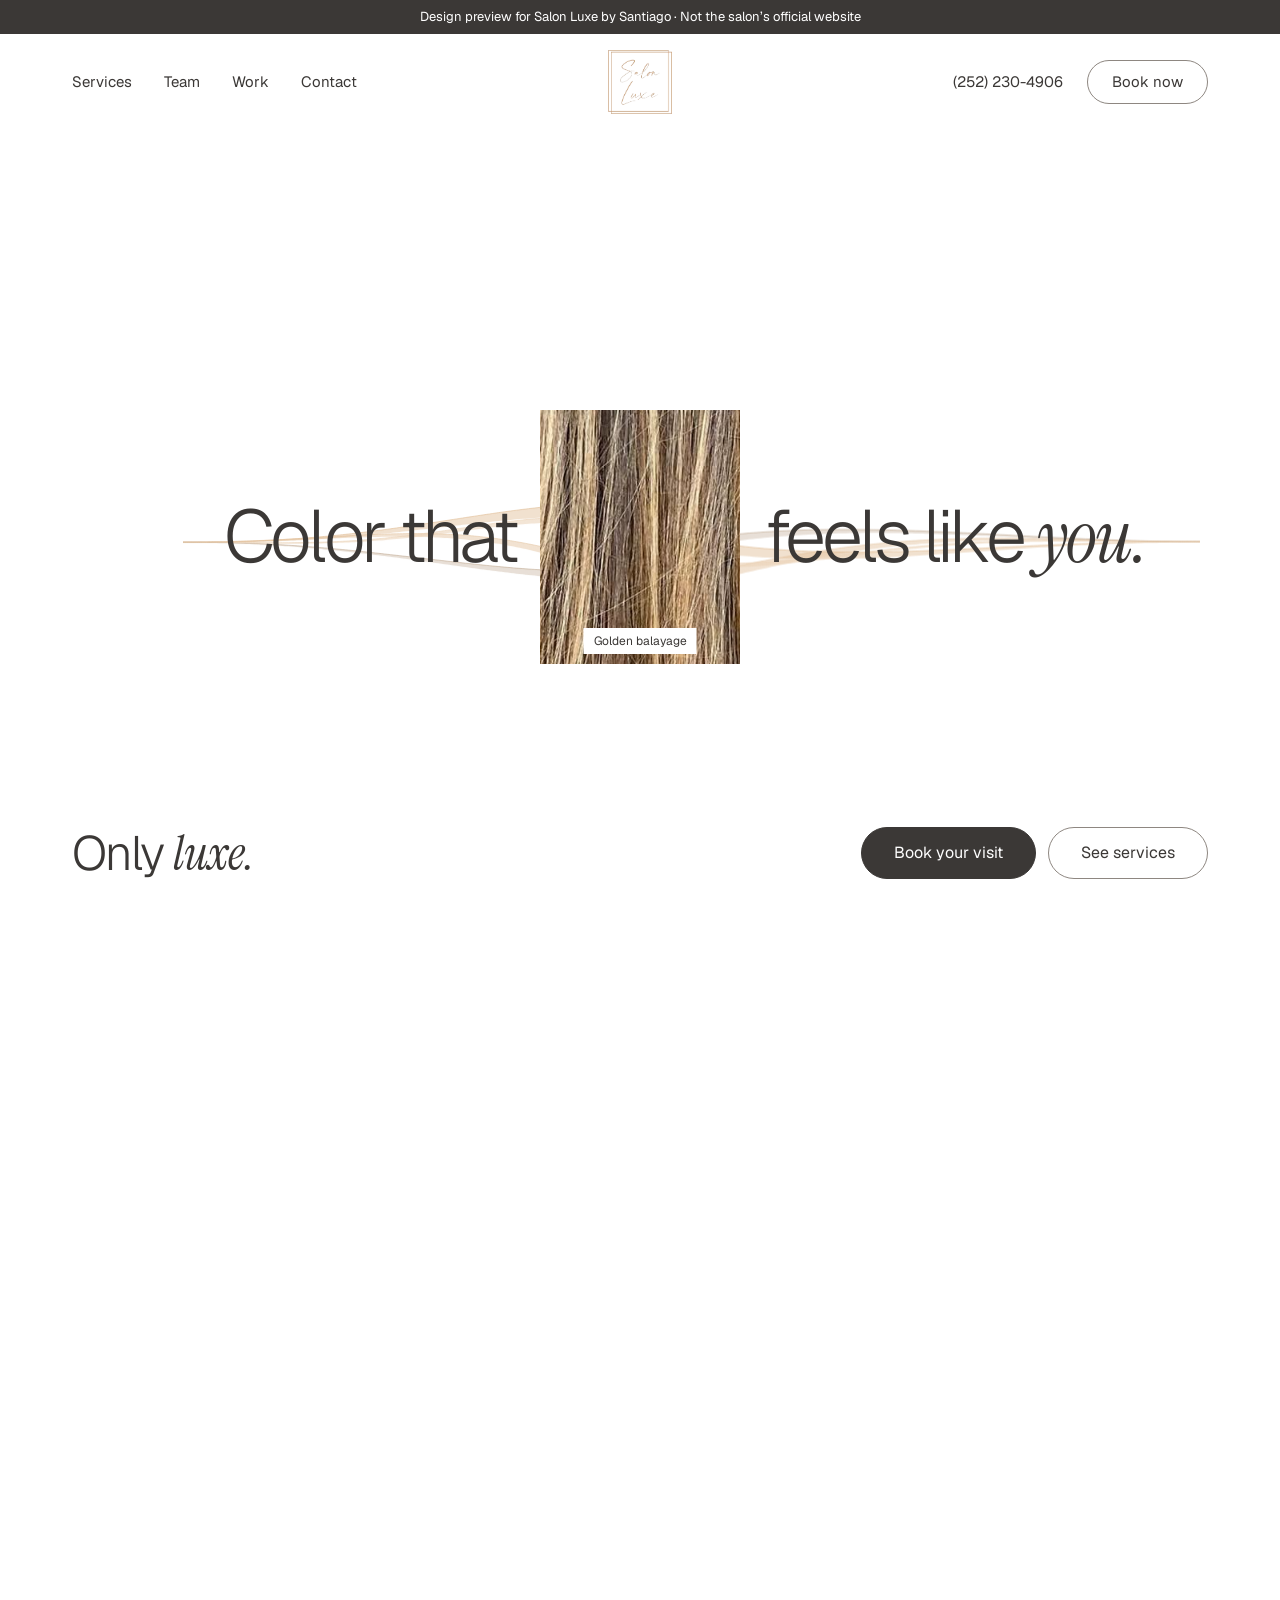
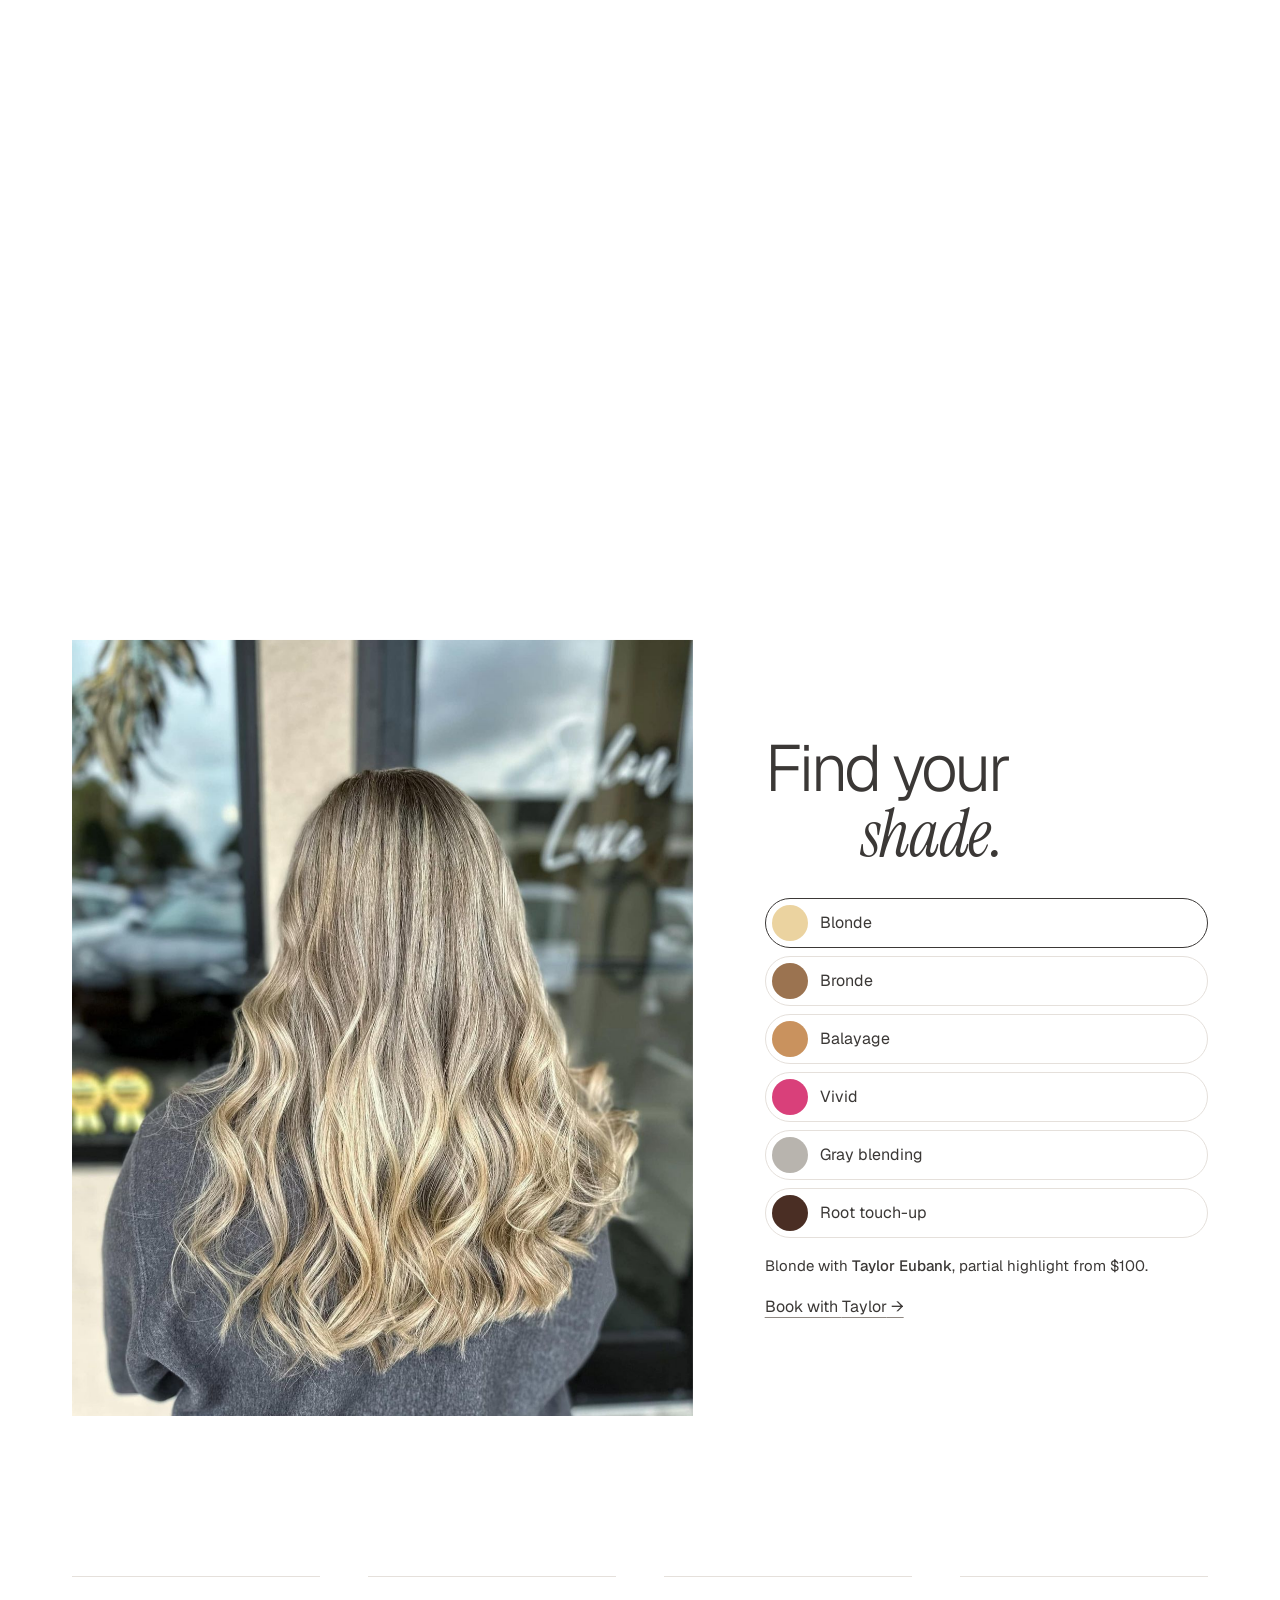
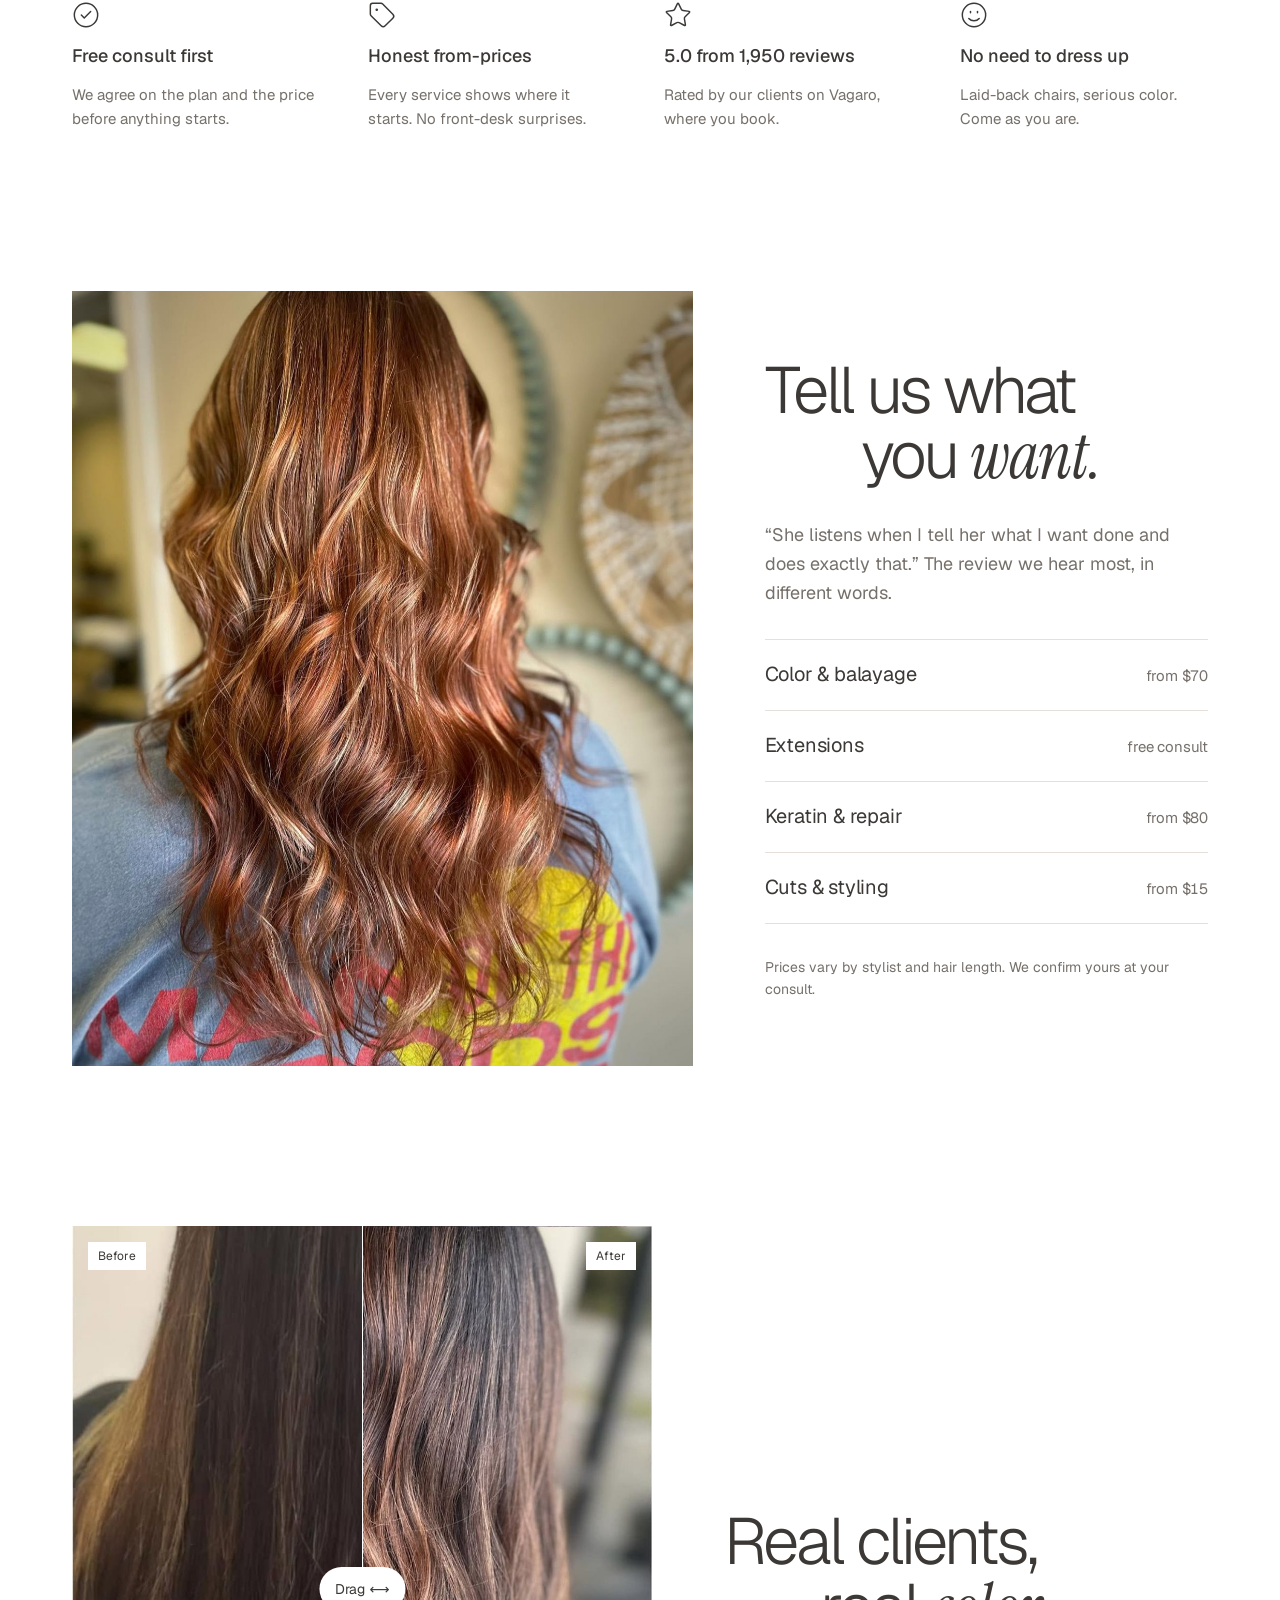
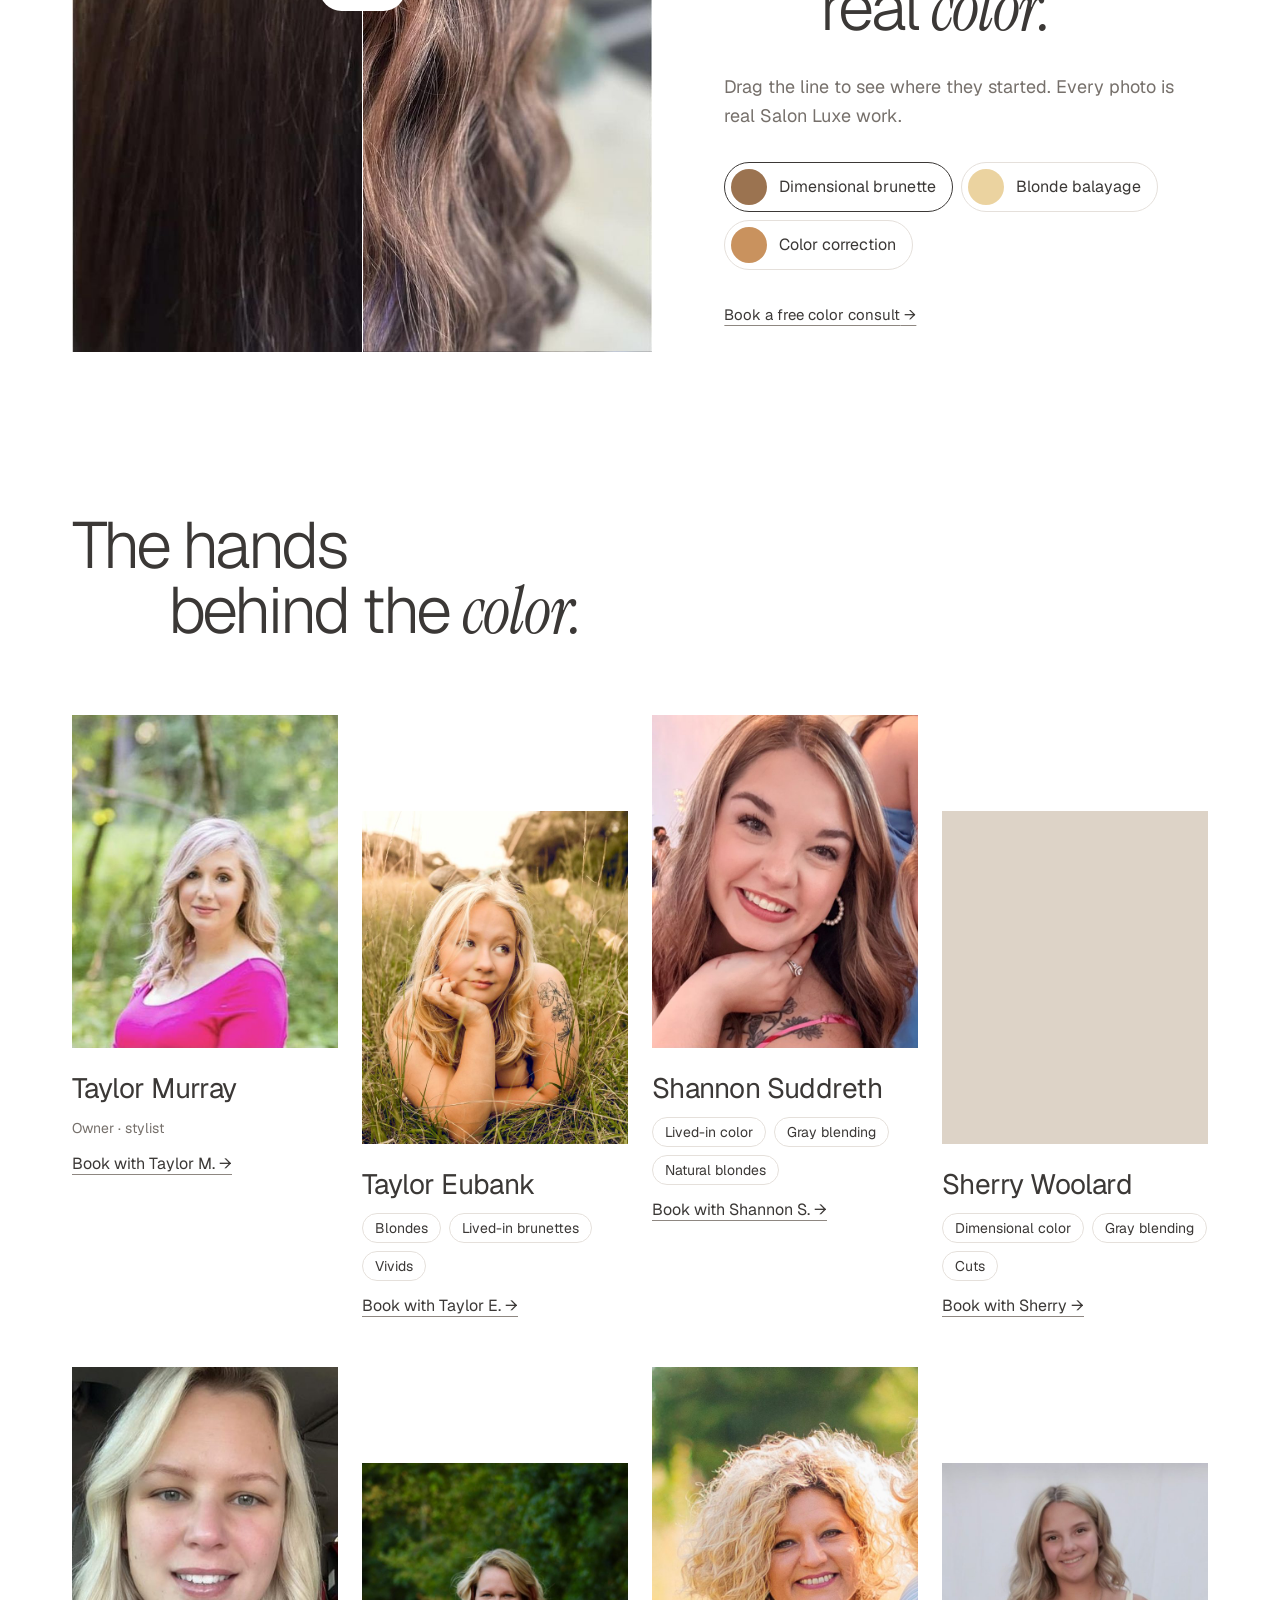
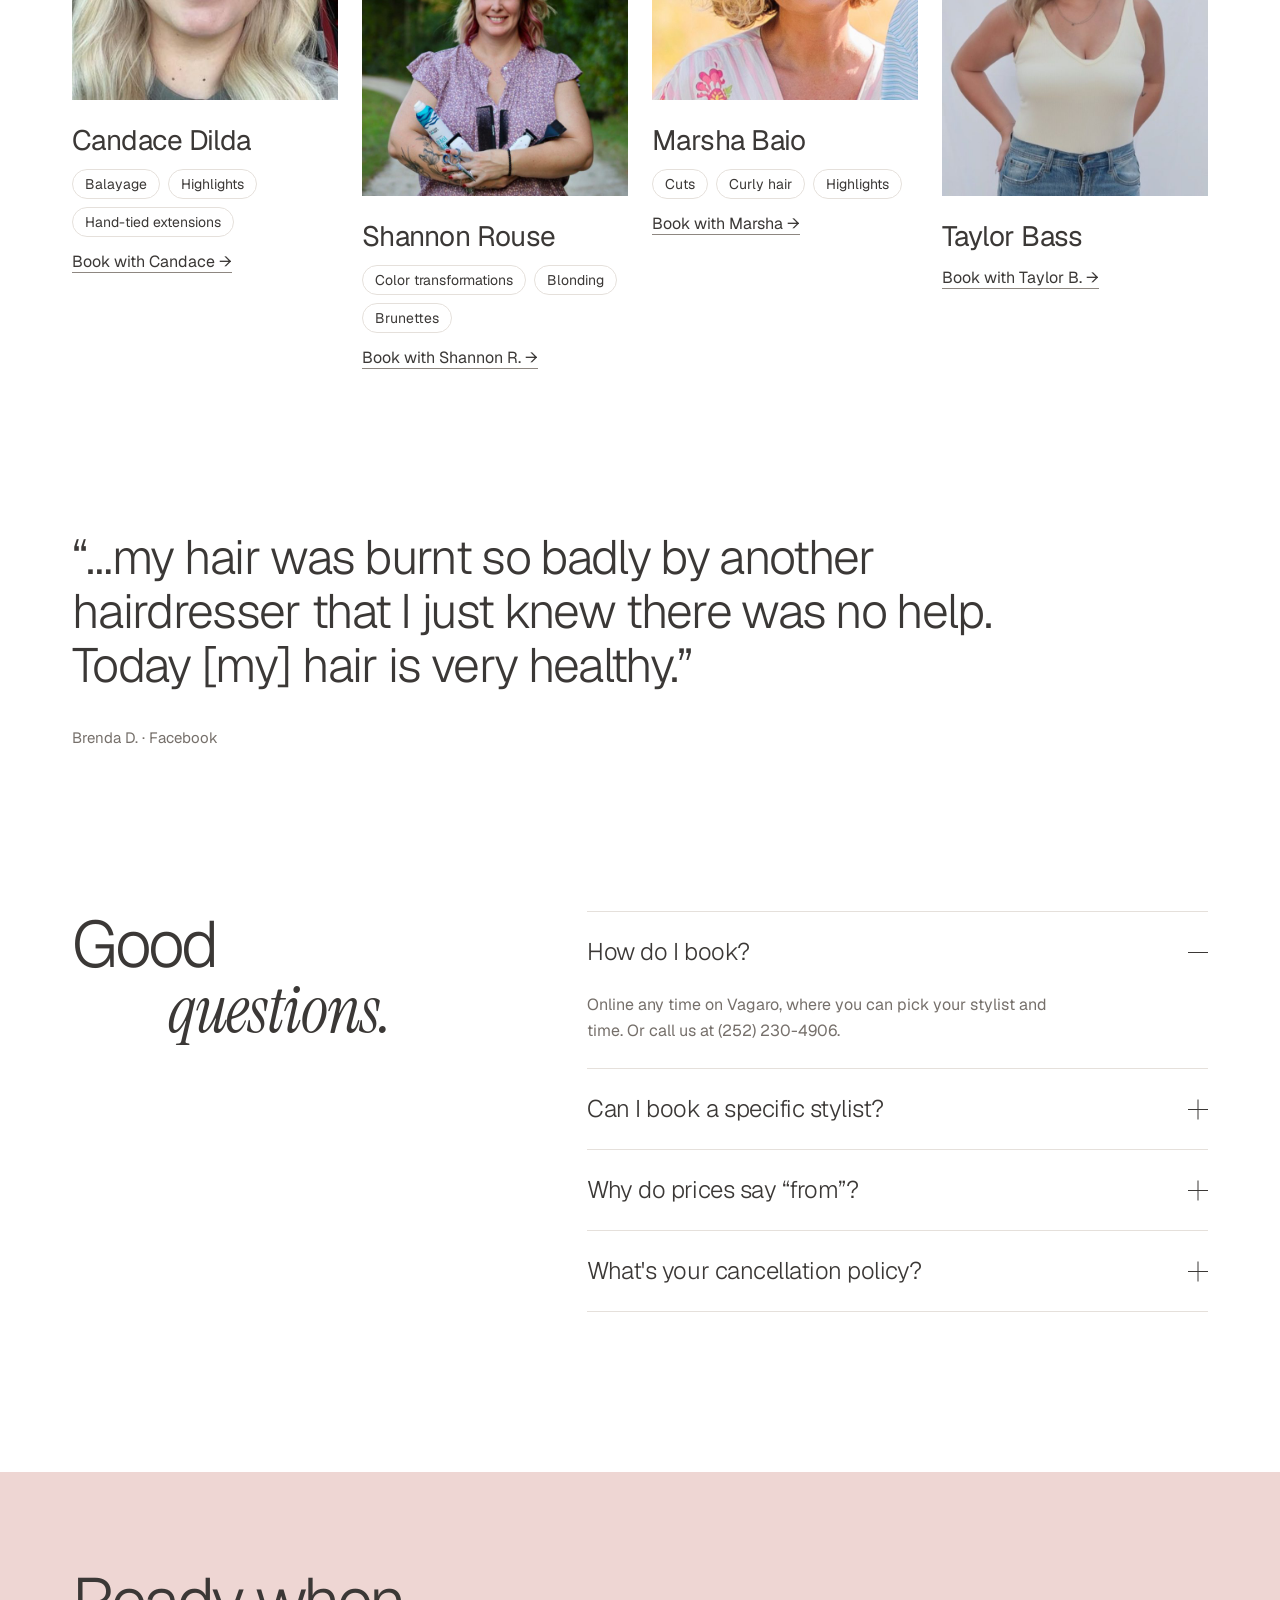
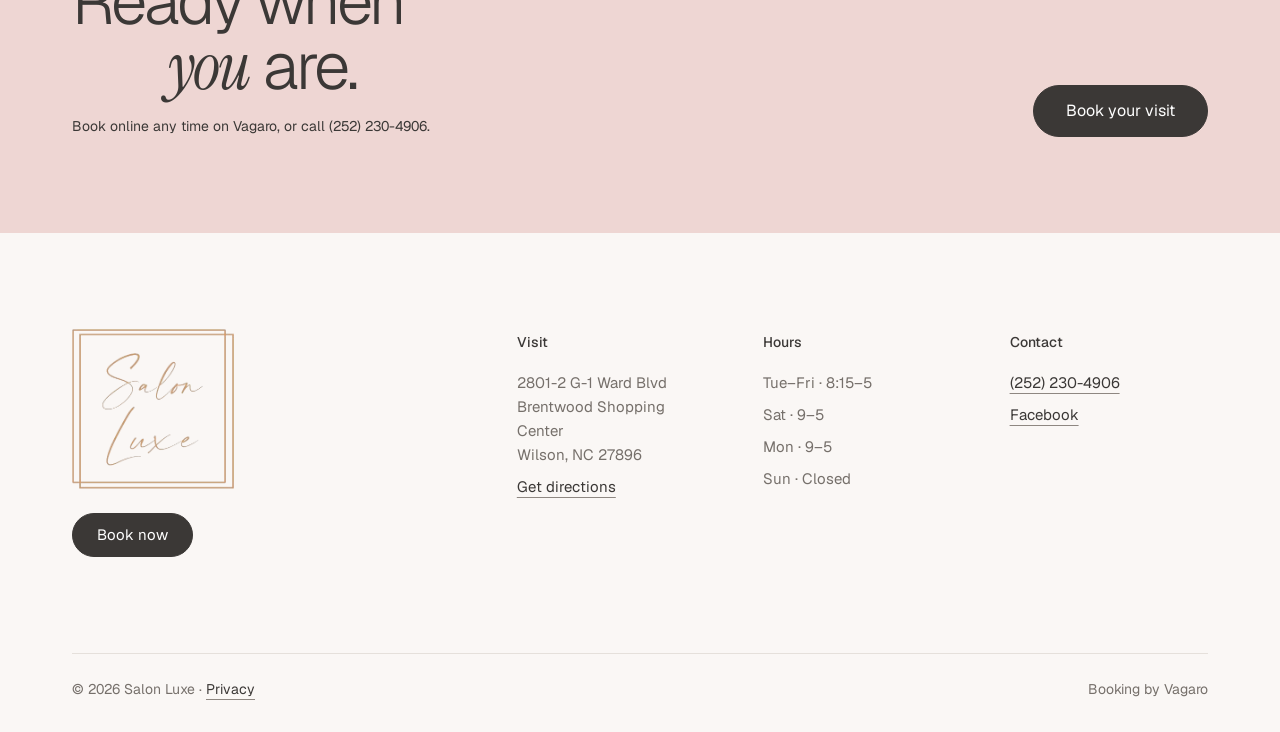
==== index.html @ 4bc04a5e "Salon Luxe design preview (client demo, noindex) Static preview of the proposed Salon Luxe website f" ====
<!DOCTYPE html><html lang="en" class="Ur3q_a_variable"><head><meta charSet="utf-8"/><meta name="viewport" content="width=device-width, initial-scale=1"/><link rel="preload" href="nx/static/media/Geist_Variable-s.p.43azbxi7zpibd.woff2" as="font" crossorigin="" type="font/woff2"/><link rel="preload" href="media/logo.png" as="image"/><link rel="preload" as="image" href="media/work/hero-balayage.jpg" fetchPriority="high"/><link rel="stylesheet" href="nx/static/chunks/2191w9y8kevlb.css" data-precedence="next"/><link rel="preload" as="script" fetchPriority="low" href="nx/static/chunks/1r8o32q13stub.js"/><script src="nx/static/chunks/0dia8bfp_fmb0.js" async=""></script><script src="nx/static/chunks/3lbm-r_1xmrrq.js" async=""></script><script src="nx/static/chunks/turbopack-2u1d16houkiyo.js" async=""></script><script src="nx/static/chunks/1n8002xsathlf.js" async=""></script><script src="nx/static/chunks/2l8yhr-rm3rge.js" async=""></script><script src="nx/static/chunks/3_-2nimsdrwke.js" async=""></script><meta name="theme-color" content="#ffffff"/><title>Salon Luxe · Hair color &amp; balayage in Wilson, NC</title><meta name="description" content="Wilson&#x27;s color salon. Balayage, blondes, gray blending, extensions and cuts with honest consultations and from-prices. Book online with Vagaro."/><meta name="robots" content="noindex, nofollow, nocache"/><meta name="googlebot" content="noindex, nofollow"/><link rel="canonical" href="https://www.salonluxewilson.com"/><meta property="og:title" content="Salon Luxe · Color that feels like you, only luxe."/><meta property="og:description" content="Wilson&#x27;s color salon in Brentwood Shopping Center. Book online any time."/><meta property="og:url" content="https://www.salonluxewilson.com"/><meta property="og:site_name" content="Salon Luxe"/><meta property="og:locale" content="en_US"/><meta property="og:type" content="website"/><meta name="twitter:card" content="summary"/><meta name="twitter:title" content="Salon Luxe · Color that feels like you, only luxe."/><meta name="twitter:description" content="Wilson&#x27;s color salon in Brentwood Shopping Center. Book online any time."/><link rel="icon" href="favicon.ico?favicon.117ezoe8m31dk.ico" sizes="48x48" type="image/x-icon"/><meta name="next-size-adjust" content=""/><script src="nx/static/chunks/0cz1d0mv5g_q7.js" noModule=""></script></head><body><div hidden=""><!--$--><!--/$--></div><a class="sl-skip" href="#main">Skip to content</a><div class="sl-demo-banner" role="note">Design preview for Salon Luxe by Santiago · Not the salon’s official website</div><div class="sl"><header class="sl-header sl-header--sticky"><div class="sl-container sl-header__inner"><nav class="sl-nav" aria-label="Main"><a href="services.html">Services</a><a href="team.html">Team</a><a href="gallery.html">Work</a><a href="contact.html">Contact</a></nav><a class="sl-wordmark" href="index.html" aria-label="Salon Luxe, home"><img src="media/logo.png" alt="" width="64" height="63" class="sl-logo"/></a><div class="sl-header__end"><a href="tel:+12522304906">(252) 230-4906</a><a class="sl-btn sl-btn--sm" href="https://www.vagaro.com/sl6r9c" target="_blank" rel="noopener">Book now</a><button type="button" aria-haspopup="dialog" aria-expanded="false" data-state="closed" class="sl-menu-btn" aria-label="Open menu"><svg xmlns="http://www.w3.org/2000/svg" width="24" height="24" viewBox="0 0 24 24" fill="none" stroke="currentColor" stroke-width="1.25" stroke-linecap="round" stroke-linejoin="round" class="lucide lucide-menu sl-icon" aria-hidden="true"><path d="M4 5h16"></path><path d="M4 12h16"></path><path d="M4 19h16"></path></svg></button></div></div></header><main id="main"><section class="sl-xhero" aria-labelledby="hero-title"><div class="sl-xhero__stage"><h1 class="sl-xhero__title" id="hero-title"><span class="sl-xhero__half sl-xhero__half--l"><span class="sl-xhero__ink"><canvas class="sl-ribbons sl-ribbons--l" aria-hidden="true"></canvas>Color that</span></span> <span class="sl-xhero__half sl-xhero__half--r"><span class="sl-xhero__ink"><canvas class="sl-ribbons sl-ribbons--r" aria-hidden="true"></canvas>feels like <em class="sl-accent">you.</em></span></span></h1><div class="sl-xhero__media"><div class="sl-rotator"><img src="media/work/hero-balayage.jpg" alt="Golden balayage, finished at Salon Luxe" aria-hidden="false" width="1600" height="2008" decoding="async" fetchPriority="high" class="sl-rotator__img is-active" style="object-position:50% 40%"/><span class="sl-rotator__label" aria-live="off">Golden balayage</span></div></div><div class="sl-xhero__panel"><p class="sl-xhero__panel-title">Only <em class="sl-accent">luxe.</em></p><div class="sl-actions"><a class="sl-btn sl-btn--solid" href="https://www.vagaro.com/sl6r9c" target="_blank" rel="noopener">Book your visit</a><a class="sl-btn" href="#services">See services</a></div></div><span class="sl-xhero__hint" aria-hidden="true">Scroll ↓</span></div></section><section class="sl-section" id="shades" aria-labelledby="shades-title"><div class="sl-container sl-shadesec"><div class="sl-swap" style="position:relative"><div role="img" aria-label="Blonde hair color by Salon Luxe" style="position:absolute;inset:0;background:center / cover no-repeat url(media/work/shade-blonde.jpg);opacity:1"></div></div><div><h2 id="shades-title" class="sl-display-lg"><span class="sl-line" style="opacity:0;transform:translateY(0.35em)">Find your</span><span class="sl-line sl-line--indent" style="opacity:0;transform:translateY(0.35em)"><em class="sl-accent">shade.</em></span></h2><div class="sl-shades" style="margin-top:32px"><div dir="ltr" role="radiogroup" class="sl-shades__list" aria-label="Shades" tabindex="-1" style="outline:none"><button type="button" data-state="on" role="radio" aria-checked="true" class="sl-shade" tabindex="-1" data-radix-collection-item=""><span class="sl-shade__dot" style="background:var(--shade-blonde)" aria-hidden="true"></span>Blonde</button><button type="button" data-state="off" role="radio" aria-checked="false" class="sl-shade" tabindex="-1" data-radix-collection-item=""><span class="sl-shade__dot" style="background:var(--shade-bronde)" aria-hidden="true"></span>Bronde</button><button type="button" data-state="off" role="radio" aria-checked="false" class="sl-shade" tabindex="-1" data-radix-collection-item=""><span class="sl-shade__dot" style="background:var(--shade-balayage)" aria-hidden="true"></span>Balayage</button><button type="button" data-state="off" role="radio" aria-checked="false" class="sl-shade" tabindex="-1" data-radix-collection-item=""><span class="sl-shade__dot" style="background:var(--shade-vivid)" aria-hidden="true"></span>Vivid</button><button type="button" data-state="off" role="radio" aria-checked="false" class="sl-shade" tabindex="-1" data-radix-collection-item=""><span class="sl-shade__dot" style="background:var(--shade-gray)" aria-hidden="true"></span>Gray blending</button><button type="button" data-state="off" role="radio" aria-checked="false" class="sl-shade" tabindex="-1" data-radix-collection-item=""><span class="sl-shade__dot" style="background:var(--shade-root)" aria-hidden="true"></span>Root touch-up</button></div><p class="sl-shades__result" aria-live="polite">Blonde<!-- --> with <strong style="font-weight:500">Taylor Eubank</strong>, <!-- -->partial highlight from $100<!-- -->.</p><a class="sl-link sl-link--arrow" href="https://www.vagaro.com/sl6r9c" target="_blank" rel="noopener">Book with <!-- -->Taylor</a></div></div></div></section><section class="sl-section" aria-label="Why Salon Luxe"><div class="sl-container sl-values"><div class="sl-value" style="opacity:0;filter:blur(0px);transform:translateY(20px)"><svg xmlns="http://www.w3.org/2000/svg" width="24" height="24" viewBox="0 0 24 24" fill="none" stroke="currentColor" stroke-width="1.25" stroke-linecap="round" stroke-linejoin="round" class="lucide lucide-circle-check lucide-check-circle-2 sl-icon" aria-hidden="true"><circle cx="12" cy="12" r="10"></circle><path d="m16 9-5.5 5.5L8 12"></path></svg><strong>Free consult first</strong><p>We agree on the plan and the price before anything starts.</p></div><div class="sl-value" style="opacity:0;filter:blur(0px);transform:translateY(20px)"><svg xmlns="http://www.w3.org/2000/svg" width="24" height="24" viewBox="0 0 24 24" fill="none" stroke="currentColor" stroke-width="1.25" stroke-linecap="round" stroke-linejoin="round" class="lucide lucide-tag sl-icon" aria-hidden="true"><path d="M12.586 2.586A2 2 0 0 0 11.172 2H4a2 2 0 0 0-2 2v7.172a2 2 0 0 0 .586 1.414l8.704 8.704a2.426 2.426 0 0 0 3.42 0l6.58-6.58a2.426 2.426 0 0 0 0-3.42z"></path><circle cx="7.5" cy="7.5" r=".5" fill="currentColor"></circle></svg><strong>Honest from-prices</strong><p>Every service shows where it starts. No front-desk surprises.</p></div><div class="sl-value" style="opacity:0;filter:blur(0px);transform:translateY(20px)"><svg xmlns="http://www.w3.org/2000/svg" width="24" height="24" viewBox="0 0 24 24" fill="none" stroke="currentColor" stroke-width="1.25" stroke-linecap="round" stroke-linejoin="round" class="lucide lucide-star sl-icon" aria-hidden="true"><path d="M11.525 2.295a.53.53 0 0 1 .95 0l2.31 4.679a2.123 2.123 0 0 0 1.595 1.16l5.166.756a.53.53 0 0 1 .294.904l-3.736 3.638a2.123 2.123 0 0 0-.611 1.878l.882 5.14a.53.53 0 0 1-.771.56l-4.618-2.428a2.122 2.122 0 0 0-1.973 0L6.396 21.01a.53.53 0 0 1-.77-.56l.881-5.139a2.122 2.122 0 0 0-.611-1.879L2.16 9.795a.53.53 0 0 1 .294-.906l5.165-.755a2.122 2.122 0 0 0 1.597-1.16z"></path></svg><strong>5.0 from 1,950 reviews</strong><p>Rated by our clients on Vagaro, where you book.</p></div><div class="sl-value" style="opacity:0;filter:blur(0px);transform:translateY(20px)"><svg xmlns="http://www.w3.org/2000/svg" width="24" height="24" viewBox="0 0 24 24" fill="none" stroke="currentColor" stroke-width="1.25" stroke-linecap="round" stroke-linejoin="round" class="lucide lucide-face-slightly-smiling lucide-smile sl-icon" aria-hidden="true"><path d="M15 10V9"></path><path d="M16.472 15a6 6 0 01-8.943 0"></path><path d="M9 10V9"></path><circle cx="12" cy="12" r="10"></circle></svg><strong>No need to dress up</strong><p>Laid-back chairs, serious color. Come as you are.</p></div></div></section><section class="sl-section" id="services" aria-labelledby="services-title"><div class="sl-container sl-split"><div class="sl-media" style="aspect-ratio:4 / 5;overflow:hidden;opacity:0;filter:blur(4px);transform:translateY(20px)"><img src="media/work/services-copper.jpg" alt="Copper balayage with loose waves, finished at Salon Luxe" width="1200" height="1635" loading="lazy" decoding="async" style="width:100%;height:100%;object-fit:cover;display:block"/></div><div class="sl-split__text"><h2 id="services-title" class="sl-display-lg"><span class="sl-line" style="opacity:0;transform:translateY(0.35em)">Tell us what</span><span class="sl-line sl-line--indent" style="opacity:0;transform:translateY(0.35em)">you <em class="sl-accent">want.</em></span></h2><p class="sl-lead">“<!-- -->She listens when I tell her what I want done and does exactly that.<!-- -->” The review we hear most, in different words.</p><nav class="sl-rows" aria-label="Services"><a class="sl-row" href="services.html#color"><span>Color &amp; balayage</span><span class="sl-row__meta">from $70</span></a><a class="sl-row" href="services.html#extensions"><span>Extensions</span><span class="sl-row__meta">free consult</span></a><a class="sl-row" href="services.html#treatments"><span>Keratin &amp; repair</span><span class="sl-row__meta">from $80</span></a><a class="sl-row" href="services.html#cuts"><span>Cuts &amp; styling</span><span class="sl-row__meta">from $15</span></a></nav><p class="sl-small">Prices vary by stylist and hair length. We confirm yours at your consult.</p></div></div></section><section class="sl-section" id="transformations" aria-labelledby="transformations-title"><div class="sl-container sl-ba-layout"><div class="sl-ba" style="--pos:50%"><img class="sl-ba__img" src="media/work/ba-brunette-before.jpg" alt="Before: flat, one-tone dark brown hair, straight" loading="lazy" decoding="async" draggable="false"/><img class="sl-ba__img sl-ba__after" src="media/work/ba-brunette-after.jpg" alt="After: dimensional brunette with soft caramel ribbons, loose waves" loading="lazy" decoding="async" draggable="false"/><span class="sl-ba__label sl-ba__label--before">Before</span><span class="sl-ba__label sl-ba__label--after">After</span><button type="button" class="sl-ba__handle" role="slider" aria-label="Compare before and after: Dimensional brunette" aria-valuemin="0" aria-valuemax="100" aria-valuenow="50"><span class="sl-ba__knob" aria-hidden="true">Drag ⟷</span></button></div><div class="sl-ba__side"><h2 id="transformations-title" class="sl-display-lg"><span class="sl-line" style="opacity:0;transform:translateY(0.35em)">Real clients,</span><span class="sl-line sl-line--indent" style="opacity:0;transform:translateY(0.35em)">real <em class="sl-accent">color.</em></span></h2><p class="sl-lead">Drag the line to see where they started. Every photo is real Salon Luxe work.</p><div class="sl-ba__pills" role="group" aria-label="Transformations"><button type="button" class="sl-shade" aria-pressed="true"><span class="sl-shade__dot" style="background:var(--shade-bronde)" aria-hidden="true"></span>Dimensional brunette</button><button type="button" class="sl-shade" aria-pressed="false"><span class="sl-shade__dot" style="background:var(--shade-blonde)" aria-hidden="true"></span>Blonde balayage</button><button type="button" class="sl-shade" aria-pressed="false"><span class="sl-shade__dot" style="background:var(--shade-balayage)" aria-hidden="true"></span>Color correction</button></div><div class="sl-ba__meta"><a class="sl-link sl-link--arrow" href="https://www.vagaro.com/sl6r9c" target="_blank" rel="noopener">Book a free color consult</a></div></div></div></section><section class="sl-section" id="team" aria-labelledby="team-title"><div class="sl-container"><h2 id="team-title" class="sl-display-lg"><span class="sl-line" style="opacity:0;transform:translateY(0.35em)">The hands</span><span class="sl-line sl-line--indent" style="opacity:0;transform:translateY(0.35em)">behind the <em class="sl-accent">color.</em></span></h2><div class="sl-team" style="margin-top:72px"><div class="sl-stylist" style="opacity:0;filter:blur(4px);transform:translateY(20px)"><div class="sl-media"><img src="media/team/taylor-murray.jpg" alt="Taylor Murray, stylist at Salon Luxe" width="640" height="800" loading="lazy" decoding="async" style="width:100%;height:100%;object-fit:cover;display:block"/></div><h3 class="sl-h2">Taylor Murray</h3><p class="sl-small">Owner · stylist</p><a class="sl-link sl-link--arrow" href="https://www.vagaro.com/sl6r9c" target="_blank" rel="noopener">Book with <!-- -->Taylor M.</a></div><div class="sl-stylist" style="opacity:0;filter:blur(4px);transform:translateY(20px)"><div class="sl-media sl-media--sand"><img src="media/team/taylor-eubank.jpg" alt="Taylor Eubank, stylist at Salon Luxe" width="640" height="800" loading="lazy" decoding="async" style="width:100%;height:100%;object-fit:cover;display:block"/></div><h3 class="sl-h2">Taylor Eubank</h3><ul class="sl-tags" aria-label="Specialties"><li class="sl-tag">Blondes</li><li class="sl-tag">Lived-in brunettes</li><li class="sl-tag">Vivids</li></ul><a class="sl-link sl-link--arrow" href="https://www.vagaro.com/sl6r9c" target="_blank" rel="noopener">Book with <!-- -->Taylor E.</a></div><div class="sl-stylist" style="opacity:0;filter:blur(4px);transform:translateY(20px)"><div class="sl-media"><img src="media/team/shannon-suddreth.jpg" alt="Shannon Suddreth, stylist at Salon Luxe" width="640" height="800" loading="lazy" decoding="async" style="width:100%;height:100%;object-fit:cover;display:block"/></div><h3 class="sl-h2">Shannon Suddreth</h3><ul class="sl-tags" aria-label="Specialties"><li class="sl-tag">Lived-in color</li><li class="sl-tag">Gray blending</li><li class="sl-tag">Natural blondes</li></ul><a class="sl-link sl-link--arrow" href="https://www.vagaro.com/sl6r9c" target="_blank" rel="noopener">Book with <!-- -->Shannon S.</a></div><div class="sl-stylist" style="opacity:0;filter:blur(4px);transform:translateY(20px)"><div class="sl-media sl-media--sand"><img src="media/team/sherry-woolard.jpg" alt="Sherry Woolard, stylist at Salon Luxe" width="640" height="800" loading="lazy" decoding="async" style="width:100%;height:100%;object-fit:cover;display:block"/></div><h3 class="sl-h2">Sherry Woolard</h3><ul class="sl-tags" aria-label="Specialties"><li class="sl-tag">Dimensional color</li><li class="sl-tag">Gray blending</li><li class="sl-tag">Cuts</li></ul><a class="sl-link sl-link--arrow" href="https://www.vagaro.com/sl6r9c" target="_blank" rel="noopener">Book with <!-- -->Sherry</a></div><div class="sl-stylist" style="opacity:0;filter:blur(4px);transform:translateY(20px)"><div class="sl-media"><img src="media/team/candace-dilda.jpg" alt="Candace Dilda, stylist at Salon Luxe" width="640" height="800" loading="lazy" decoding="async" style="width:100%;height:100%;object-fit:cover;display:block"/></div><h3 class="sl-h2">Candace Dilda</h3><ul class="sl-tags" aria-label="Specialties"><li class="sl-tag">Balayage</li><li class="sl-tag">Highlights</li><li class="sl-tag">Hand-tied extensions</li></ul><a class="sl-link sl-link--arrow" href="https://www.vagaro.com/sl6r9c" target="_blank" rel="noopener">Book with <!-- -->Candace</a></div><div class="sl-stylist" style="opacity:0;filter:blur(4px);transform:translateY(20px)"><div class="sl-media sl-media--sand"><img src="media/team/shannon-rouse.jpg" alt="Shannon Rouse, stylist at Salon Luxe" width="640" height="800" loading="lazy" decoding="async" style="width:100%;height:100%;object-fit:cover;display:block"/></div><h3 class="sl-h2">Shannon Rouse</h3><ul class="sl-tags" aria-label="Specialties"><li class="sl-tag">Color transformations</li><li class="sl-tag">Blonding</li><li class="sl-tag">Brunettes</li></ul><a class="sl-link sl-link--arrow" href="https://www.vagaro.com/sl6r9c" target="_blank" rel="noopener">Book with <!-- -->Shannon R.</a></div><div class="sl-stylist" style="opacity:0;filter:blur(4px);transform:translateY(20px)"><div class="sl-media"><img src="media/team/marsha-baio.jpg" alt="Marsha Baio, stylist at Salon Luxe" width="640" height="800" loading="lazy" decoding="async" style="width:100%;height:100%;object-fit:cover;display:block"/></div><h3 class="sl-h2">Marsha Baio</h3><ul class="sl-tags" aria-label="Specialties"><li class="sl-tag">Cuts</li><li class="sl-tag">Curly hair</li><li class="sl-tag">Highlights</li></ul><a class="sl-link sl-link--arrow" href="https://www.vagaro.com/sl6r9c" target="_blank" rel="noopener">Book with <!-- -->Marsha</a></div><div class="sl-stylist" style="opacity:0;filter:blur(4px);transform:translateY(20px)"><div class="sl-media sl-media--sand"><img src="media/team/taylor-bass.jpg" alt="Taylor Bass, stylist at Salon Luxe" width="640" height="800" loading="lazy" decoding="async" style="width:100%;height:100%;object-fit:cover;display:block"/></div><h3 class="sl-h2">Taylor Bass</h3><a class="sl-link sl-link--arrow" href="https://www.vagaro.com/sl6r9c" target="_blank" rel="noopener">Book with <!-- -->Taylor B.</a></div></div></div></section><section class="sl-section" aria-label="What clients say"><div class="sl-container"><figure class="sl-quote"><blockquote>“<!-- -->…my hair was burnt so badly by another hairdresser that I just knew there was no help. Today [my] hair is very healthy.<!-- -->”</blockquote><figcaption>Brenda D. · Facebook</figcaption></figure></div></section><section class="sl-section" id="faq" aria-labelledby="faq-title"><div class="sl-container sl-faqsec"><h2 id="faq-title" class="sl-display-lg"><span class="sl-line" style="opacity:0;transform:translateY(0.35em)">Good</span><span class="sl-line sl-line--indent" style="opacity:0;transform:translateY(0.35em)"><em class="sl-accent">questions.</em></span></h2><div class="sl-faq" data-orientation="vertical"><div data-state="open" data-orientation="vertical" class="sl-faq__item"><h3 style="margin:0" data-orientation="vertical" data-state="open"><button type="button" aria-controls="radix-_R_16ginnb_" aria-expanded="true" data-state="open" data-orientation="vertical" id="radix-_R_6ginnb_" class="sl-faq__trigger" data-radix-collection-item="">How do I book?<span class="sl-faq__icon" aria-hidden="true"></span></button></h3><div data-state="open" id="radix-_R_16ginnb_" role="region" aria-labelledby="radix-_R_6ginnb_" data-orientation="vertical" class="sl-faq__content sl-faq__panel" style="--radix-accordion-content-height:var(--radix-collapsible-content-height);--radix-accordion-content-width:var(--radix-collapsible-content-width)">Online any time on Vagaro, where you can pick your stylist and time. Or call us at (252) 230-4906.</div></div><div data-state="closed" data-orientation="vertical" class="sl-faq__item"><h3 style="margin:0" data-orientation="vertical" data-state="closed"><button type="button" aria-expanded="false" data-state="closed" data-orientation="vertical" id="radix-_R_aginnb_" class="sl-faq__trigger" data-radix-collection-item="">Can I book a specific stylist?<span class="sl-faq__icon" aria-hidden="true"></span></button></h3><div data-state="closed" id="radix-_R_1aginnb_" hidden="" role="region" aria-labelledby="radix-_R_aginnb_" data-orientation="vertical" class="sl-faq__content sl-faq__panel" style="--radix-accordion-content-height:var(--radix-collapsible-content-height);--radix-accordion-content-width:var(--radix-collapsible-content-width)"></div></div><div data-state="closed" data-orientation="vertical" class="sl-faq__item"><h3 style="margin:0" data-orientation="vertical" data-state="closed"><button type="button" aria-expanded="false" data-state="closed" data-orientation="vertical" id="radix-_R_eginnb_" class="sl-faq__trigger" data-radix-collection-item="">Why do prices say “from”?<span class="sl-faq__icon" aria-hidden="true"></span></button></h3><div data-state="closed" id="radix-_R_1eginnb_" hidden="" role="region" aria-labelledby="radix-_R_eginnb_" data-orientation="vertical" class="sl-faq__content sl-faq__panel" style="--radix-accordion-content-height:var(--radix-collapsible-content-height);--radix-accordion-content-width:var(--radix-collapsible-content-width)"></div></div><div data-state="closed" data-orientation="vertical" class="sl-faq__item"><h3 style="margin:0" data-orientation="vertical" data-state="closed"><button type="button" aria-expanded="false" data-state="closed" data-orientation="vertical" id="radix-_R_iginnb_" class="sl-faq__trigger" data-radix-collection-item="">What&#x27;s your cancellation policy?<span class="sl-faq__icon" aria-hidden="true"></span></button></h3><div data-state="closed" id="radix-_R_1iginnb_" hidden="" role="region" aria-labelledby="radix-_R_iginnb_" data-orientation="vertical" class="sl-faq__content sl-faq__panel" style="--radix-accordion-content-height:var(--radix-collapsible-content-height);--radix-accordion-content-width:var(--radix-collapsible-content-width)"></div></div></div></div></section><section class="sl-section" aria-labelledby="band-title"><div class="sl-band"><div class="sl-container sl-band__inner"><div><h2 id="band-title" class="sl-display-lg"><span class="sl-line" style="opacity:0;transform:translateY(0.35em)">Ready when</span><span class="sl-line sl-line--indent" style="opacity:0;transform:translateY(0.35em)"><em class="sl-accent">you</em> are.</span></h2><p class="sl-small">Book online any time on Vagaro, or call <!-- -->(252) 230-4906<!-- -->.</p></div><a class="sl-btn sl-btn--solid" href="https://www.vagaro.com/sl6r9c" target="_blank" rel="noopener">Book your visit</a></div></div></section></main><footer class="sl-footer"><div class="sl-container"><div class="sl-footer__grid"><div class="sl-footer__brand"><img src="media/logo.png" alt="Salon Luxe" width="160" height="158" class="sl-logo sl-logo--footer"/><div><a class="sl-btn sl-btn--solid sl-btn--sm" href="https://www.vagaro.com/sl6r9c" target="_blank" rel="noopener">Book now</a></div></div><div><h2>Visit</h2><address>2801-2 G-1 Ward Blvd<br/>Brentwood Shopping Center<br/>Wilson<!-- -->, <!-- -->NC<!-- --> <!-- -->27896</address><ul style="margin-top:8px"><li><a class="sl-link" href="https://www.google.com/maps/search/?api=1&amp;query=Salon+Luxe+2801+Ward+Blvd+Wilson+NC" target="_blank" rel="noopener">Get directions</a></li></ul></div><div><h2>Hours</h2><ul><li>Tue–Fri<!-- --> · <!-- -->8:15–5</li><li>Sat<!-- --> · <!-- -->9–5</li><li>Mon<!-- --> · <!-- -->9–5</li><li>Sun<!-- --> · <!-- -->Closed</li></ul></div><div><h2>Contact</h2><ul><li><a class="sl-link" href="tel:+12522304906">(252) 230-4906</a></li><li><a class="sl-link" href="https://www.facebook.com/salonluxewilson" target="_blank" rel="noopener">Facebook</a></li></ul></div></div><div class="sl-footer__bottom"><p class="sl-small">© <!-- -->2026<!-- --> Salon Luxe · <a class="sl-link" href="privacy.html">Privacy</a></p><p class="sl-small">Booking by Vagaro</p></div></div></footer><div class="sl-bookbar sl-bookbar--fixed"><a class="sl-btn sl-btn--sm" href="tel:+12522304906">Call</a><a class="sl-btn sl-btn--solid sl-btn--sm" href="https://www.vagaro.com/sl6r9c" target="_blank" rel="noopener">Book now</a></div><script type="application/ld+json">[{"@context":"https://schema.org","@type":"HairSalon","name":"Salon Luxe","url":"https://www.salonluxewilson.com","telephone":"+1-252-230-4906","priceRange":"$$","address":{"@type":"PostalAddress","streetAddress":"2801-2 G-1 Ward Blvd","addressLocality":"Wilson","addressRegion":"NC","postalCode":"27896","addressCountry":"US"},"openingHoursSpecification":[{"@type":"OpeningHoursSpecification","dayOfWeek":["https://schema.org/Tuesday","https://schema.org/Wednesday","https://schema.org/Thursday","https://schema.org/Friday"],"opens":"08:15","closes":"17:00"},{"@type":"OpeningHoursSpecification","dayOfWeek":["https://schema.org/Saturday"],"opens":"09:00","closes":"17:00"},{"@type":"OpeningHoursSpecification","dayOfWeek":["https://schema.org/Monday"],"opens":"09:00","closes":"17:00"}],"sameAs":["https://www.facebook.com/salonluxewilson"],"potentialAction":{"@type":"ReserveAction","target":"https://www.vagaro.com/sl6r9c"}},{"@context":"https://schema.org","@type":"FAQPage","mainEntity":[{"@type":"Question","name":"How do I book?","acceptedAnswer":{"@type":"Answer","text":"Online any time on Vagaro, where you can pick your stylist and time. Or call us at (252) 230-4906."}},{"@type":"Question","name":"Can I book a specific stylist?","acceptedAnswer":{"@type":"Answer","text":"Yes. Every stylist has their own booking link, and the shade picker points you to the right one."}},{"@type":"Question","name":"Why do prices say “from”?","acceptedAnswer":{"@type":"Answer","text":"Prices vary by stylist and hair length. We confirm yours at your consult, before anything starts."}},{"@type":"Question","name":"What's your cancellation policy?","acceptedAnswer":{"@type":"Answer","text":"Please cancel at least 24 hours ahead. Later cancellations are charged 50% of the appointment, and no-call no-shows 100%. There’s a 15-minute grace period; after that your slot may be given up, so plan your travel time."}}]}]</script></div><!--$--><!--/$--><script id="_R_">(globalThis["TURBOPACK"] || (globalThis["TURBOPACK"] = [])).push({"otherChunks":["static/chunks/1r8o32q13stub.js","static/chunks/0dia8bfp_fmb0.js","static/chunks/3lbm-r_1xmrrq.js"],"runtimeModuleIds":[94553]});</script><script src="nx/static/chunks/1r8o32q13stub.js" async=""></script><script>(self.__next_f=self.__next_f||[]).push([0])</script><script>self.__next_f.push([1,"1:\"$Sreact.fragment\"\n2:\"nx/static/chunks/1n8002xsathlf.js\"\n3:I[39756,[\"$2\"],\"default\"]\n4:I[37457,[\"$2\"],\"default\"]\n6:\"nx/static/chunks/2l8yhr-rm3rge.js\"\n7:\"nx/static/chunks/3_-2nimsdrwke.js\"\n8:I[76893,[\"$2\",\"$6\",\"$7\"],\"Header\"]\n9:I[33079,[\"$2\",\"$6\",\"$7\"],\"HeroRibbons\"]\na:I[73931,[\"$2\",\"$6\",\"$7\"],\"HeroRotator\"]\nb:I[48648,[\"$2\",\"$6\",\"$7\"],\"TrackedLink\"]\nc:I[20865,[\"$2\",\"$6\",\"$7\"],\"ShadeSection\"]\nd:I[17195,[\"$2\",\"$6\",\"$7\"],\"BlurFade\"]\ne:I[5014,[\"$2\",\"$6\",\"$7\"],\"default\"]\n1d:\"ViewportBoundary\"\n1e:I[97367,[\"$2\"],\"$1d\"]\n20:\"MetadataBoundary\"\n21:I[97367,[\"$2\"],\"$20\"]\n22:\"$Sreact.suspense\"\n24:I[68027,[\"$2\"],\"default\",1]\n:HL[\"nx/static/chunks/2191w9y8kevlb.css\",\"style\"]\n:HL[\"nx/static/media/Geist_Variable-s.p.43azbxi7zpibd.woff2\",\"font\",{\"crossOrigin\":\"\",\"type\":\"font/woff2\"}]\n5:[[\"children\",{\"s\":\"__PAGE__\",\"h\":512,\"d\":{\"r\":[\"$\",\"$1\",\"c\",{\"children\":[[\"$\",\"div\",null,{\"className\":\"sl\",\"children\":[[\"$\",\"$L8\",null,{}],[\"$\",\"main\",null,{\"id\":\"main\",\"children\":[[\"$\",\"section\",null,{\"className\":\"sl-xhero\",\"aria-labelledby\":\"hero-title\",\"children\":[\"$\",\"div\",null,{\"className\":\"sl-xhero__stage\",\"children\":[[\"$\",\"h1\",null,{\"className\":\"sl-xhero__title\",\"id\":\"hero-title\",\"children\":[[\"$\",\"span\",null,{\"className\":\"sl-xhero__half sl-xhero__half--l\",\"children\":[\"$\",\"span\",null,{\"className\":\"sl-xhero__ink\",\"children\":[[\"$\",\"$L9\",null,{\"side\":\"left\"}],\"Color that\"]}]}],\" \",[\"$\",\"span\",null,{\"className\":\"sl-xhero__half sl-xhero__half--r\",\"children\":[\"$\",\"span\",null,{\"className\":\"sl-xhero__ink\",\"children\":[[\"$\",\"$L9\",null,{\"side\":\"right\"}],\"feels like \",[\"$\",\"em\",null,{\"className\":\"sl-accent\",\"children\":\"you.\"}]]}]}]]}],[\"$\",\"div\",null,{\"className\":\"sl-xhero__media\",\"children\":[\"$\",\"$La\",null,{}]}],[\"$\",\"div\",null,{\"className\":\"sl-xhero__panel\",\"children\":[[\"$\",\"p\",null,{\"className\":\"sl-xhero__panel-title\",\"children\":[\"Only \",[\"$\",\"em\",null,{\"className\":\"sl-accent\",\"children\":\"luxe.\"}]]}],[\"$\",\"div\",null,{\"className\":\"sl-actions\",\"children\":[[\"$\",\"$Lb\",null,{\"className\":\"sl-btn sl-btn--solid\",\"href\":\"https://www.vagaro.com/sl6r9c\",\"event\":\"book_click\",\"params\":{\"place\":\"hero\"},\"children\":\"Book your visit\"}],[\"$\",\"a\",null,{\"className\":\"sl-btn\",\"href\":\"#services\",\"children\":\"See services\"}]]}]]}],[\"$\",\"span\",null,{\"className\":\"sl-xhero__hint\",\"aria-hidden\":\"true\",\"children\":\"Scroll ↓\"}]]}]}],[\"$\",\"$Lc\",null,{}],[\"$\",\"section\",null,{\"className\":\"sl-section\",\"aria-label\":\"Why Salon Luxe\",\"children\":[\"$\",\"div\",null,{\"className\":\"sl-container sl-values\",\"children\":[[\"$\",\"$Ld\",\"Free consult first\",{\"delay\":0,\"blur\":\"0px\",\"className\":\"sl-value\",\"children\":[[\"$\",\"$Le\",null,{\"ref\":\"$undefined\",\"icon\":{\"name\":\"circle-check\",\"size\":24,\"node\":[[\"circle\",{\"cx\":\"12\",\"cy\":\"12\",\"r\":\"10\",\"key\":\"1mglay\"}],[\"path\",{\"d\":\"m16 9-5.5 5.5L8 12\",\"key\":\"xofnsj\"}]],\"aliases\":[\"check-circle-2\"]},\"className\":\"sl-icon\",\"strokeWidth\":1.25,\"aria-hidden\":\"true\"}],[\"$\",\"strong\",null,{\"children\":\"Free consult first\"}],[\"$\",\"p\",null,{\"children\":\"We agree on the plan and the price before anything starts.\"}]]}],[\"$\",\"$Ld\",\"Honest from-prices\",{\"delay\":0.06,\"blur\":\"0px\",\"className\":\"sl-value\",\"children\":[[\"$\",\"$Le\",null,{\"ref\":\"$undefined\",\"icon\":{\"name\":\"tag\",\"size\":24,\"node\":[[\"path\",{\"d\":\"M12.586 2.586A2 2 0 0 0 11.172 2H4a2 2 0 0 0-2 2v7.172a2 2 0 0 0 .586 1.414l8.704 8.704a2.426 2.426 0 0 0 3.42 0l6.58-6.58a2.426 2.426 0 0 0 0-3.42z\",\"key\":\"vktsd0\"}],[\"circle\",{\"cx\":\"7.5\",\"cy\":\"7.5\",\"r\":\".5\",\"fill\":\"currentColor\",\"key\":\"kqv944\"}]]},\"className\":\"sl-icon\",\"strokeWidth\":1.25,\"aria-hidden\":\"true\"}],[\"$\",\"strong\",null,{\"children\":\"Honest from-prices\"}],[\"$\",\"p\",null,{\"children\":\"Every service shows where it starts. No front-desk surprises.\"}]]}],\"$Lf\",\"$L10\"]}]}],\"$L11\",\"$L12\",\"$L13\",\"$L14\",\"$L15\",\"$L16\"]}],\"$L17\",\"$L18\",\"$L19\"]}],[\"$L1a\",\"$L1b\"],\"$L1c\"]}],\"p\":false,\"v\":null}}]]\n0:{\"P\":null,\"c\":[\"\",\"\"],\"q\":\"\",\"i\":false,\"t\":{\"t\":{\"s\":\"\",\"h\":528,\"d\":{\"r\":[\"$\",\"$1\",\"c\",{\"children\":[[[\"$\",\"link\",\"0\",{\"rel\":\"stylesheet\",\"href\":\"nx/static/chunks/2191w9y8kevlb.css\",\"precedence\":\"next\",\"crossOrigin\":\"$undefined\",\"nonce\":\"$undefined\"}],[\"$\",\"script\",\"script-0\",{\"src\":\"nx/static/chunks/1n8002xsathlf.js\",\"async\":true,\"nonce\":\"$undefined\"}]],[\"$\",\"html\",null,{\"lang\":\"en\",\"className\":\"Ur3q_a_variable\",\"children\":[\"$\",\"body\",null,{\"children\":[[\"$\",\"a\",null,{\"className\":\"sl-skip\",\"href\":\"#main\",\"children\":\"Skip to content\"}],[\"$\",\"div\",null,{\"className\":\"sl-demo-banner\",\"role\":\"note\",\"children\":\"Design preview for Salon Luxe by Santiago · Not the salon’s official website\"}],[\"$\",\"$L3\",null,{\"parallelRouterKey\":\"children\",\"error\":\"$undefined\",\"errorStyles\":\"$undefined\",\"errorScripts\":\"$undefined\",\"template\":[\"$\",\"$L4\",null,{}],\"templateStyles\":\"$undefined\",\"templateScripts\":\"$undefined\",\"notFound\":[[[\"$\",\"title\",null,{\"children\":\"404: This page could not be found.\"}],[\"$\",\"div\",null,{\"style\":{\"fontFamily\":\"system-ui,\\\"Segoe UI\\\",Roboto,Helvetica,Arial,sans-serif,\\\"Apple Color Emoji\\\",\\\"Segoe UI Emoji\\\"\",\"height\":\"100vh\",\"textAlign\":\"center\",\"display\":\"flex\",\"flexDirection\":\"column\",\"alignItems\":\"center\",\"justifyContent\":\"center\"},\"children\":[\"$\",\"div\",null,{\"children\":[[\"$\",\"style\",null,{\"dangerouslySetInnerHTML\":{\"__html\":\"body{color:#000;background:#fff;margin:0}.next-error-h1{border-right:1px solid rgba(0,0,0,.3)}@media (prefers-color-scheme:dark){body{color:#fff;background:#000}.next-error-h1{border-right:1px solid rgba(255,255,255,.3)}}\"}}],[\"$\",\"h1\",null,{\"className\":\"next-error-h1\",\"style\":{\"display\":\"inline-block\",\"margin\":\"0 20px 0 0\",\"padding\":\"0 23px 0 0\",\"fontSize\":24,\"fontWeight\":500,\"verticalAlign\":\"top\",\"lineHeight\":\"49px\"},\"children\":404}],[\"$\",\"div\",null,{\"style\":{\"display\":\"inline-block\"},\"children\":[\"$\",\"h2\",null,{\"style\":{\"fontSize\":14,\"fontWeight\":400,\"lineHeight\":\"49px\",\"margin\":0},\"children\":\"This page could not be found.\"}]}]]}]}]],[]],\"forbidden\":\"$undefined\",\"unauthorized\":\"$undefined\"}],[null,null,null]]}]}]]}],\"p\":false,\"v\":null},\"c\":\"$Q5\"},\"h\":{\"r\":[\"$\",\"$1\",\"h\",{\"children\":[null,[\"$\",\"$L1e\",null,{\"children\":\"$L1f\"}],[\"$\",\"$L21\",null,{\"children\":[[\"$\",\"div\",null,{\"hidden\":true,\"children\":[\"$\",\"$22\",null,{\"name\":\"Next.Metadata\",\"children\":\"$L23\"}]}],null]}],[\"$\",\"meta\",null,{\"name\":\"next-size-adjust\",\"content\":\"\"}]]}],\"p\":false,\"v\":null}},\"m\":\"$undefined\",\"G\":[\"$24\",[[\"$\",\"link\",\"0\",{\"rel\":\"stylesheet\",\"href\":\"nx/static/chunks/2191w9y8kevlb.css\",\"precedence\":\"next\",\"crossOrigin\":\"$undefined\",\"nonce\":\"$undefined\"}]]],\"S\":true,\"r\":\"$undefined\",\"s\":\"$undefined\",\"a\":\"$undefined\",\"l\":\"$undefined\",\"p\":\"$undefined\",\"d\":\"$undefined\",\"b\":\"Zr-TS_mXzVOWQAXitOtDz\"}\n25:I[63605,[\"$2\",\"$6\",\"$7\"],\"TextEffect\"]\n26:I[40645,[\"$2\",\"$6\",\"$7\"],\"Transformations\"]\n2b:I[38702,[\"$2\",\"$6\",\"$7\"],\"Faq\"]\n2c:I[76893,[\"$2\",\"$6\",\"$7\"],\"BookBar\"]\n2e:I[97367,[\"$2\"],\"OutletBoundary\"]\n:HL[\"media/logo.png\",\"image\"]\nf:[\"$\",\"$Ld\",\"5.0 from 1,950 reviews\",{\"delay\":0.12,\"blur\":\"0px\",\"className\":\"sl-value\",\"children\":[[\"$\",\"$Le\",null,{\"ref\":\"$undefined\",\"icon\":{\"name\":\"star\",\"size\":24,\"node\":[[\"path\",{\"d\":\"M11.525 2.295a.53.53 0 0 1 .95 0l2.31 4.679a2.123 2.123 0 0 0 1.595 1.16l5.166.756a.53.53 0 0 1 .294.904l-3.736 3.638a2.123 2.123 0 0 0-.611 1.878l.882 5.14a.53.53 0 0 1-.771.56l-4.618-2.428a2.122 2.122 0 0 0-1.973 0L6.396 21.01a.53.53 0 0 1-.77-.56l.881-5.139a2.122 2.122 0 0 0-.611-1.879L2.16 9.795a.53.53 0 0 1 .294-.906l5.165-.755a2.122 2.122 0 0 0 1.597-1.16z\",\"key\":\"r04s7s\"}]]},\"className\":\"sl-icon\",\"strokeWidth\":1.25,\"aria-hidden\":\"true\"}],[\"$\",\"strong\",null,{\"children\":\"5.0 from 1,950 reviews\"}],[\"$\",\"p\",null,{\"children\":\"Rated by our clients on Vagaro, where you book.\"}]]}]\n10:[\"$\",\"$Ld\",\"No need to dress up\",{\"delay\":0.18,\"blur\":\"0px\",\"className\":\"sl-value\",\"children\":[[\"$\",\"$Le\",null,{\"ref\":\"$undefined\",\"icon\":{\"name\":\"face-slightly-smiling\",\"size\":24,\"node\":[[\"path\",{\"d\":\"M15 10V9\",\"key\":\"4dkmfx\"}],[\"path\",{\"d\":\"M16.472 15a6 6 0 01-8.943 0\",\"key\":\"7qomzy\"}],[\"path\",{\"d\":\"M9 10V9\",\"key\":\"1lazqi\"}],[\"circle\",{\"cx\":\"12\",\"cy\":\"12\",\"r\":\"10\",\"key\":\"1mglay\"}]],\"aliases\":[\"smile\"]},\"className\":\"sl-icon\",\"strokeWidth\":1.25,\"aria-hidden\":\"true\"}],[\"$\",\"strong\",null,{\"children\":\"No need to dress up\"}],[\"$\",\"p\",null,{\"children\":\"Laid-back chairs, serious color. Come as you are.\"}]]}]\n11:[\"$\",\"section\",null,{\"className\":\"sl-section\",\"id\":\"services\",\"aria-labelledby\":\"services-title\",\"children\":[\"$\",\"div\",null,{\"className\":\"sl-container sl-split\",\"children\":[[\"$\",\"$Ld\",null,{\"className\":\"sl-media\",\"style\":{\"aspectRatio\":\"4 / 5\",\"overflow\":\"hidden\"},\"children\":[\"$\",\"img\",null,{\"src\":\"media/work/services-copper.jpg\",\"alt\":\"Copper balayage with loose waves, finished at Salon Luxe\",\"width\":1200,\"height\":1635,\"loading\":\"lazy\",\"decoding\":\"async\",\"style\":{\"width\":\"100%\",\"height\":\"100%\",\"objectFit\":\"cover\",\"display\":\"block\"}}]}],[\"$\",\"div\",null,{\"className\":\"sl-split__text\",\"children\":[[\"$\",\"$L25\",null,{\"as\":\"h2\",\"id\":\"services-title\",\"className\":\"sl-display-lg\",\"lines\":[\"Tell us what\",[\"you \",[\"$\",\"em\",null,{\"className\":\"sl-accent\",\"children\":\"want.\"}]]]}],[\"$\",\"p\",null,{\"className\":\"sl-lead\",\"children\":[\"“\",\"She listens when I tell her what I want done and does exactly that.\",\"” The review we hear most, in different words.\"]}],[\"$\",\"nav\",null,{\"className\":\"sl-rows\",\"aria-label\":\"Services\",\"children\":[[\"$\",\"$Lb\",\"Color \u0026 balayage\",{\"className\":\"sl-row\",\"href\":\"services.html#color\",\"event\":\"service_click\",\"params\":{\"service\":\"Color \u0026 balayage\"},\"children\":[[\"$\",\"span\",null,{\"children\":\"Color \u0026 balayage\"}],[\"$\",\"span\",null,{\"className\":\"sl-row__meta\",\"children\":\"from $70\"}]]}],[\"$\",\"$Lb\",\"Extensions\",{\"className\":\"sl-row\",\"href\":\"services.html#extensions\",\"event\":\"service_click\",\"params\":{\"service\":\"Extensions\"},\"children\":[[\"$\",\"span\",null,{\"children\":\"Extensions\"}],[\"$\",\"span\",null,{\"className\":\"sl-row__meta\",\"children\":\"free consult\"}]]}],[\"$\",\"$Lb\",\"Keratin \u0026 repair\",{\"className\":\"sl-row\",\"href\":\"services.html#treatments\",\"event\":\"service_click\",\"params\":{\"service\":\"Keratin \u0026 repair\"},\"children\":[[\"$\",\"span\",null,{\"children\":\"Keratin \u0026 repair\"}],[\"$\",\"span\",null,{\"className\":\"sl-row__meta\",\"children\":\"from $80\"}]]}],[\"$\",\"$Lb\",\"Cuts \u0026 styling\",{\"className\":\"sl-row\",\"href\":\"services.html#cuts\",\"event\":\"service_click\",\"params\":{\"service\":\"Cuts \u0026 styling\"},\"children\":[[\"$\",\"span\",null,{\"children\":\"Cuts \u0026 styling\"}],[\"$\",\"span\",null,{\"className\":\"sl-row__meta\",\"children\":\"from $15\"}]]}]]}],[\"$\",\"p\",null,{\"className\":\"sl-small\",\"children\":\"Prices vary by stylist and hair length. We confirm yours at your consult.\"}]]}]]}]}]\n12:[\"$\",\"$L26\",null,{}]\n13:[\"$\",\"section\",null,{\"className\":\"sl-section\",\"id\":\"team\",\"aria-labelledby\":\"team-title\",\"children\":[\"$\",\"div\",null,{\"className\":\"sl-container\",\"children\":[[\"$\",\"$L25\",null,{\"as\":\"h2\",\"id\":\"team-title\",\"className\":\"sl-display-lg\",\"lines\":[\"The hands\",[\"behind the \",[\"$\",\"em\",null,{\"className\":\"sl-accent\",\"children\":\"color.\"}]]]}],[\"$\",\"div\",null,{\"className\":\"sl-team\",\"style\":{\"marginTop\":72},\"children\":[[\"$\",\"$Ld\",\"Taylor Murray\",{\"delay\":0,\"className\":\"sl-stylist\",\"children\":[[\"$\",\"div\",null,{\"className\":\"sl-media\",\"children\":[\"$\",\"img\",null,{\"src\":\"media/team/taylor-murray.jpg\",\"alt\":\"Taylor Murray, stylist at Salon Luxe\",\"width\":640,\"height\":800,\"loading\":\"lazy\",\"decoding\":\"async\",\"style\":{\"width\":\"100%\",\"height\":\"100%\",\"objectFit\":\"cover\",\"display\":\"block\"}}]}],[\"$\",\"h3\",null,{\"className\":\"sl-h2\",\"children\":\"Taylor Murray\"}],[\"$\",\"p\",null,{\"className\":\"sl-small\",\"children\":\"Owner · stylist\"}],null,[\"$\",\"$Lb\",null,{\"className\":\"sl-link sl-link--arrow\",\"href\":\"https://www.vagaro.com/sl6r9c\",\"event\":\"book_click\",\"params\":{\"place\":\"team\",\"stylist\":\"Taylor Murray\"},\"children\":[\"Book with \",\"Taylor M.\"]}]]}],[\"$\",\"$Ld\",\"Taylor Eubank\",{\"delay\":0.06,\"className\":\"sl-stylist\",\"children\":[[\"$\",\"div\",null,{\"className\":\"sl-media sl-media--sand\",\"children\":[\"$\",\"img\",null,{\"src\":\"media/team/taylor-eubank.jpg\",\"alt\":\"Taylor Eubank, stylist at Salon Luxe\",\"width\":640,\"height\":800,\"loading\":\"lazy\",\"decoding\":\"async\",\"style\":{\"width\":\"100%\",\"height\":\"100%\",\"objectFit\":\"cover\",\"display\":\"block\"}}]}],[\"$\",\"h3\",null,{\"className\":\"sl-h2\",\"children\":\"Taylor Eubank\"}],null,[\"$\",\"ul\",null,{\"className\":\"sl-tags\",\"aria-label\":\"Specialties\",\"children\":[[\"$\",\"li\",\"Blondes\",{\"className\":\"sl-tag\",\"children\":\"Blondes\"}],[\"$\",\"li\",\"Lived-in brunettes\",{\"className\":\"sl-tag\",\"children\":\"Lived-in brunettes\"}],[\"$\",\"li\",\"Vivids\",{\"className\":\"sl-tag\",\"children\":\"Vivids\"}]]}],[\"$\",\"$Lb\",null,{\"className\":\"sl-link sl-link--arrow\",\"href\":\"https://www.vagaro.com/sl6r9c\",\"event\":\"book_click\",\"params\":{\"place\":\"team\",\"stylist\":\"Taylor Eubank\"},\"children\":[\"Book with \",\"Taylor E.\"]}]]}],[\"$\",\"$Ld\",\"Shannon Suddreth\",{\"delay\":0.12,\"className\":\"sl-stylist\",\"children\":[[\"$\",\"div\",null,{\"className\":\"sl-media\",\"children\":[\"$\",\"img\",null,{\"src\":\"media/team/shannon-suddreth.jpg\",\"alt\":\"Shannon Suddreth, stylist at Salon Luxe\",\"width\":640,\"height\":800,\"loading\":\"lazy\",\"decoding\":\"async\",\"style\":{\"width\":\"100%\",\"height\":\"100%\",\"objectFit\":\"cover\",\"display\":\"block\"}}]}],[\"$\",\"h3\",null,{\"className\":\"sl-h2\",\"children\":\"Shannon Suddreth\"}],null,[\"$\",\"ul\",null,{\"className\":\"sl-tags\",\"aria-label\":\"Specialties\",\"children\":[[\"$\",\"li\",\"Lived-in color\",{\"className\":\"sl-tag\",\"children\":\"Lived-in color\"}],[\"$\",\"li\",\"Gray blending\",{\"className\":\"sl-tag\",\"children\":\"Gray blending\"}],[\"$\",\"li\",\"Natural blondes\",{\"className\":\"sl-tag\",\"children\":\"Natural blondes\"}]]}],[\"$\",\"$Lb\",null,{\"className\":\"sl-link sl-link--arrow\",\"href\":\"https://www.vagaro.com/sl6r9c\",\"event\":\"book_click\",\"params\":{\"place\":\"team\",\"stylist\":\"Shannon Suddreth\"},\"children\":[\"Book with \",\"Shannon S.\"]}]]}],[\"$\",\"$Ld\",\"Sherry Woolard\",{\"delay\":0.18,\"className\":\"sl-stylist\",\"children\":[[\"$\",\"div\",null,{\"className\":\"sl-media sl-media--sand\",\"children\":[\"$\",\"img\",null,{\"src\":\"media/team/sherry-woolard.jpg\",\"alt\":\"Sherry Woolard, stylist at Salon Luxe\",\"width\":640,\"height\":800,\"loading\":\"lazy\",\"decoding\":\"async\",\"style\":{\"width\":\"100%\",\"height\":\"100%\",\"objectFit\":\"cover\",\"display\":\"block\"}}]}],[\"$\",\"h3\",null,{\"className\":\"sl-h2\",\"children\":\"Sherry Woolard\"}],null,[\"$\",\"ul\",null,{\"className\":\"sl-tags\",\"aria-label\":\"Specialties\",\"children\":[[\"$\",\"li\",\"Dimensional color\",{\"className\":\"sl-tag\",\"children\":\"Dimensional color\"}],[\"$\",\"li\",\"Gray blending\",{\"className\":\"sl-tag\",\"children\":\"Gray blending\"}],[\"$\",\"li\",\"Cuts\",{\"className\":\"sl-tag\",\"children\":\"Cuts\"}]]}],[\"$\",\"$Lb\",null,{\"className\":\"sl-link sl-link--arrow\",\"href\":\"https://www.vagaro.com/sl6r9c\",\"event\":\"book_click\",\"params\":{\"place\":\"team\",\"stylist\":\"Sherry Woolard\"},\"children\":[\"Book with \",\"Sherry\"]}]]}],[\"$\",\"$Ld\",\"Candace Dilda\",{\"delay\":0,\"className\":\"sl-stylist\",\"children\":[[\"$\",\"div\",null,{\"className\":\"sl-media\",\"children\":[\"$\",\"img\",null,{\"src\":\"media/team/candace-dilda.jpg\",\"alt\":\"Candace Dilda, stylist at Salon Luxe\",\"width\":640,\"height\":800,\"loading\":\"lazy\",\"decoding\":\"async\",\"style\":{\"width\":\"100%\",\"height\":\"100%\",\"objectFit\":\"cover\",\"display\":\"block\"}}]}],[\"$\",\"h3\",null,{\"className\":\"sl-h2\",\"children\":\"Candace Dilda\"}],null,[\"$\",\"ul\",null,{\"className\":\"sl-tags\",\"aria-label\":\"Specialties\",\"children\":[[\"$\",\"li\",\"Balayage\",{\"className\":\"sl-tag\",\"children\":\"Balayage\"}],[\"$\",\"li\",\"Highlights\",{\"className\":\"sl-tag\",\"children\":\"Highlights\"}],[\"$\",\"li\",\"Hand-tied extensions\",{\"className\":\"sl-tag\",\"children\":\"Hand-tied extensions\"}]]}],\"$L27\"]}],\"$L28\",\"$L29\",\"$L2a\"]}]]}]}]\n14:[\"$\",\"section\",null,{\"className\":\"sl-section\",\"aria-label\":\"What clients say\",\"children\":[\"$\",\"div\",null,{\"className\":\"sl-container\",\"children\":[\"$\",\"figure\",null,{\"className\":\"sl-quote\",\"children\":[[\"$\",\"blockquote\",null,{\"children\":[\"“\",\"…my hair was burnt so badly by another hairdresser that I just knew there was no help. Today [my] hair is very healthy.\",\"”\"]}],[\"$\",\"figcaption\",null,{\"children\":\"Brenda D. · Facebook\"}]]}]}]}]\n15:[\"$\",\"$L2b\",null,{}]\n16:[\"$\",\"section\",null,{\"className\":\"sl-section\",\"aria-labelledby\":\"band-title\",\"children\":[\"$\",\"div\",null,{\"className\":\"sl-band\",\"children\":[\"$\",\"div\",null,{\"className\":\"sl-container sl-band__inner\",\"children\":[[\"$\",\"div\",null,{\"children\":[[\"$\",\"$L25\",null,{\"as\":\"h2\",\"id\":\"band-title\",\"className\":\"sl-display-lg\",\"lines\":[\"Ready when\",[[\"$\",\"em\",null,{\"className\":\"sl-accent\",\"children\":\"you\"}],\" are.\"]]}],[\"$\",\"p\",null,{\"className\":\"sl-small\",\"children\":[\"Book online any time on Vagaro, or call \",\"(252) 230-4906\",\".\"]}]]}],[\"$\",\"$Lb\",null,{\"className\":\"sl-btn sl-btn--solid\",\"href\":\"https://www.vagaro.com/sl6r9c\",\"event\":\"book_click\",\"params\":{\"place\":\"band\"},\"children\":\"Book your visit\"}]]}]}]}]\n17:[\"$\",\"footer\",null,{\"className\":\"sl-footer\",\"children\":[\"$\",\"div\",null,{\"className\":\"sl-container\",\"children\":[[\"$\",\"div\",null,{\"className\":\"sl-footer__grid\",\"children\":[[\"$\",\"div\",null,{\"className\":\"sl-footer__brand\",\"children\":[[\"$\",\"img\",null,{\"src\":\"media/logo.png\",\"alt\":\"Salon Luxe\",\"width\":160,\"height\":158,\"className\":\"sl-logo sl-logo--footer\"}],[\"$\",\"div\",null,{\"children\":[\"$\",\"$Lb\",null,{\"className\":\"sl-btn sl-btn--solid sl-btn--sm\",\"href\":\"https://www.vagaro.com/sl6r9c\",\"event\":\"book_click\",\"params\":{\"place\":\"footer\"},\"children\":\"Book now\"}]}]]}],[\"$\",\"div\",null,{\"children\":[[\"$\",\"h2\",null,{\"children\":\"Visit\"}],[\"$\",\"address\",null,{\"children\":[\"2801-2 G-1 Ward Blvd\",[\"$\",\"br\",null,{}],\"Brentwood Shopping Center\",[\"$\",\"br\",null,{}],\"Wilson\",\", \",\"NC\",\" \",\"27896\"]}],[\"$\",\"ul\",null,{\"style\":{\"marginTop\":8},\"children\":[\"$\",\"li\",null,{\"children\":[\"$\",\"$Lb\",null,{\"className\":\"sl-link\",\"href\":\"https://www.google.com/maps/search/?api=1\u0026query=Salon+Luxe+2801+Ward+Blvd+Wilson+NC\",\"event\":\"directions_click\",\"children\":\"Get directions\"}]}]}]]}],[\"$\",\"div\",null,{\"children\":[[\"$\",\"h2\",null,{\"children\":\"Hours\"}],[\"$\",\"ul\",null,{\"children\":[[\"$\",\"li\",\"Tue–Fri\",{\"children\":[\"Tue–Fri\",\" · \",\"8:15–5\"]}],[\"$\",\"li\",\"Sat\",{\"children\":[\"Sat\",\" · \",\"9–5\"]}],[\"$\",\"li\",\"Mon\",{\"children\":[\"Mon\",\" · \",\"9–5\"]}],[\"$\",\"li\",\"Sun\",{\"children\":[\"Sun\",\" · \",\"Closed\"]}]]}]]}],[\"$\",\"div\",null,{\"children\":[[\"$\",\"h2\",null,{\"children\":\"Contact\"}],[\"$\",\"ul\",null,{\"children\":[[\"$\",\"li\",null,{\"children\":[\"$\",\"$Lb\",null,{\"className\":\"sl-link\",\"href\":\"tel:+12522304906\",\"event\":\"call_click\",\"params\":{\"place\":\"footer\"},\"children\":\"(252) 230-4906\"}]}],[\"$\",\"li\",null,{\"children\":[\"$\",\"a\",null,{\"className\":\"sl-link\",\"href\":\"https://www.facebook.com/salonluxewilson\",\"target\":\"_blank\",\"rel\":\"noopener\",\"children\":\"Facebook\"}]}],null]}]]}]]}],[\"$\",\"div\",null,{\"className\":\"sl-footer__bottom\",\"children\":[[\"$\",\"p\",null,{\"className\":\"sl-small\",\"children\":[\"© \",2026,\" Salon Luxe · \",[\"$\",\"a\",null,{\"className\":\"sl-link\",\"href\":\"privacy.html\",\"children\":\"Privacy\"}]]}],[\"$\",\"p\",null,{\"className\":\"sl-small\",\"children\":\"Booking by Vagaro\"}]]}]]}]}]\n18:[\"$\",\"$L2c\",null,{}]\n2d:T781,[{\"@context\":\"https://schema.org\",\"@type\":\"HairSalon\",\"name\":\"Salon Luxe\",\"url\":\"https://www.salonluxewilson.com\",\"telephone\":\"+1-252-230-4906\",\"priceRange\":\"$$\",\"address\":{\"@type\":\"PostalAddress\",\"streetAddress\":\"2801-2 G-1 Ward Blvd\",\"addressLocality\":\"Wilson\",\"addressRegion\":\"NC\",\"postalCode\":\"27896\",\"addressCountry\":\"US\"},\"openingHoursSpecification\":[{\"@type\":\"OpeningHoursSpecification\",\"dayOfWeek\":[\"https://schema.org/Tuesday\",\"https://schema.org/Wednesday\",\"https://schema.org/Thursday\",\"https://schema.org/Friday\"],\"opens\":\"08:15\",\"closes\":\"17:00\"},{\"@type\":\"OpeningHoursSpecification\",\"dayOfWeek\":[\"https://schema.org/Saturday\"],\"opens\":\"09:00\",\"closes\":\"17:00\"},{\"@type\":\"OpeningHoursSpecification\",\"dayOfWeek\":[\"https://schema.org/Monday\"],\"opens\":\"09:00\",\"closes\":\"17:00\"}],\"sameAs\":[\"https://www.facebook.com/salonluxewilson\"],\"potentialAction\":{\"@type\":\"ReserveAction\",\"target\":\"https://www.vagaro.com/sl6r9c\"}},{\"@context\":\"https://schema.org\",\"@type\":\"FAQPage\",\"mainEntity\":[{\"@type\":\"Question\",\"name\":\"How do I book?\",\"acceptedAnswer\":{\"@type\":\"Answer\",\"text\":\"Online any time on Vagaro, where you can pick your stylist and time. Or call us at (252) 230-4906.\"}},{\"@type\":\"Question\",\"name\":\"Can I book a specific stylist?\",\"acceptedAnswer\":{\"@type\":\"Answer\",\"text\":\"Yes. Every stylist has their own booking link, and the shade picker points you to the right one.\"}},{\"@type\":\"Question\",\"name\":\"Why do prices say “from”?\",\"acceptedAnswer\":{\"@type\":\"Answer\",\"text\":\"Prices vary by stylist and hair length. We confirm yours at your consult, before anything starts.\"}},{\"@type\":\"Question\",\"name\":\"What's your cancellation policy?\",\"acceptedAnswer\":{\"@type\":\"Answer\",\"text\":\"Please cancel at least 24 hours ahead. Later cancellations are charged 50% of the appointment, and no-call no-shows 100%. There’s a 15-minute grace period; after that your slot may be given up, so plan your travel time.\"}}]}]19:[\"$\",\"script\",null,{\"type\":\"application/ld+json\",\"dangerouslySetInnerHTML\":{\"__html\":\"$2d\"}}]\n1a:[\"$\",\"script\",\"script-0\",{\"src\":\"nx/static/chunks/2l8yhr-rm3rge.js\",\"async\":true,\"nonce\":\"$undefined\"}]\n1b:[\"$\",\"script\",\"script-1\",{\"src\":\"nx/static/chunks/3_-2nimsdrwke.js\",\"async\":true,\"nonce\":\"$undefined\"}]\n1c:[\"$\",\"$L2e\",null,{\"children\":[\"$\",\"$22\",null,{\"name\":\"Next.MetadataOutlet\",\"children\":\"$@2f\"}]}]\n27:[\"$\",\"$Lb\",null,{\"className\":\"sl-link sl-link--arrow\",\"href\":\"https://www.vagaro.com/sl6r9c\",\"event\":\"book_click\",\"params\":{\"place\":\"team\",\"stylist\":\"Candace Dilda\"},\"children\":[\"Book with \",\"Candace\"]}]\n28:[\"$\",\"$Ld\",\"Shannon Rouse\",{\"delay\":0.06,\"className\":\"sl-stylist\",\"children\":[[\"$\",\"div\",null,{\"className\":\"sl-media sl-media--sand\",\"children\":[\"$\",\"img\",null,{\"src\":\"media/team/shannon-rouse.jpg\",\"alt\":\"Shannon Rouse, stylist at Salon Luxe\",\"width\":640,\"height\":800,\"loading\":\"lazy\",\"decoding\":\"async\",\"style\":{\"width\":\"100%\",\"height\":\"100%\",\"objectFit\":\"cover\",\"display\":\"block\"}}]}],[\"$\",\"h3\",null,{\"className\":\"sl-h2\",\"children\":\"Shannon Rouse\"}],null,[\"$\",\"ul\",null,{\"className\":\"sl-tags\",\"aria-label\":\"Specialties\",\"children\":[[\"$\",\"li\",\"Color transformations\",{\"className\":\"sl-tag\",\"children\":\"Color transformations\"}],[\"$\",\"li\",\"Blonding\",{\"className\":\"sl-tag\",\"children\":\"Blonding\"}],[\"$\",\"li\",\"Brunettes\",{\"className\":\"sl-tag\",\"children\":\"Brunettes\"}]]}],[\"$\",\"$Lb\",null,{\"className\":\"sl-link sl-link--arrow\",\"href\":\"https://www.vagaro.com/sl6r9c\",\"event\":\"book_click\",\"params\":{\"place\":\"team\",\"stylist\":\"Shannon Rouse\"},\"children\":[\"Book with \",\"Shannon R.\"]}]]}]\n29:[\"$\",\"$Ld\",\"Marsha Baio\",{\"delay\":0.12,\"className\":\"sl-stylist\",\"children\":[[\"$\",\"div\",null,{\"className\":\"sl-media\",\"children\":[\"$\",\"img\",null,{\"src\":\"media/team/marsha-baio.jpg\",\"alt\":\"Marsha Baio, stylist at Salon Luxe\",\"width\":640,\"height\":800,\"loading\":\"lazy\",\"decoding\":\"async\",\"style\":{\"width\":\"100%\",\"height\":\"100%\",\"objectFit\":\"cover\",\"display\":\"block\"}}]}],[\"$\",\"h3\",null,{\"className\":\"sl-h2\",\"children\":\"Marsha Baio\"}],null,[\"$\",\"ul\",null,{\"className\":\"sl-tags\",\"aria-label\":\"Specialties\",\"children\":[[\"$\",\"li\",\"Cuts\",{\"className\":\"sl-tag\",\"children\":\"Cuts\"}],[\"$\",\"li\",\"Curly hair\",{\"className\":\"sl-tag\",\"children\":\"Curly hair\"}],[\"$\",\"li\",\"Highlights\",{\"className\":\"sl-tag\",\"children\":\"Highlights\"}]]}],[\"$\",\"$Lb\",null,{\"className\":\"sl-link sl-link--arrow\",\"href\":\"https://www.vagaro.com/sl6r9c\",\"event\":\"book_click\",\"params\":{\"place\":\"team\",\"stylist\":\"Marsha Baio\"},\"children\":[\"Book with \",\"Marsha\"]}]]}]\n2a:[\"$\",\"$Ld\",\"Taylor Bass\",{\"delay\":0.18,\"className\":\"sl-stylist\",\"children\":[[\"$\",\"div\",null,{\"className\":\"sl-media sl-media--sand\",\"children\":[\"$\",\"img\",null,{\"src\":\"media/team/taylor-bass.jpg\",\"alt\":\"Taylor Bass, stylist at Salon Luxe\",\"width\":640,\"height\":800,\"loading\":\"lazy\",\"decoding\":\"async\",\"style\":{\"width\":\"100%\",\"height\":\"100%\",\"objectFit\":\"cover\",\"display\":\"block\"}}]}],[\"$\",\"h3\",null,{\"className\":\"sl-h2\",\"children\":\"Taylor Bass\"}],null,null,[\"$\",\"$Lb\",null,{\"className\":\"sl-link sl-link--arrow\",\"href\":\"https://www.vagaro.com/sl6r9c\",\"event\":\"book_click\",\"params\":{\"place\":\"team\",\"stylist\":\"Taylor Bass\"},\"children\":[\"Book with \",\"Taylor B.\"]}]]}]\n1f:[[\"$\",\"meta\",\"0\",{\"charSet\":\"utf-8\"}],[\"$\",\"meta\",\"1\",{\"name\":\"viewport\",\"content\":\"width=device-width, initial-scale=1\"}],[\"$\",\"meta\",\"2\",{\"name\":\"theme-color\",\"content\":\"#ffffff\"}]]\n30:I[27201,[\"$2\"],\"IconMark\"]\n23:[[\"$\",\"title\",\"0\",{\"children\":\"Salon Luxe · Hair color \u0026 balayage in Wilson, NC\"}],[\"$\",\"meta\",\"1\",{\"name\":\"description\",\"content\":\"Wilson's color salon. Balayage, blondes, gray blending, extensions and cuts with honest consultations and from-prices. Book online with Vagaro.\"}],[\"$\",\"meta\",\"2\",{\"name\":\"robots\",\"content\":\"noindex, nofollow, nocache\"}],[\"$\",\"meta\",\"3\",{\"name\":\"googlebot\",\"content\":\"noindex, nofollow\"}],[\"$\",\"link\",\"4\",{\"rel\":\"canonical\",\"href\":\"https://www.salonluxewilson.com\"}],[\"$\",\"meta\",\"5\",{\"property\":\"og:title\",\"content\":\"Salon Luxe · Color that feels like you, only luxe.\"}],[\"$\",\"meta\",\"6\",{\"property\":\"og:description\",\"content\":\"Wilson's color salon in Brentwood Shopping Center. Book online any time.\"}],[\"$\",\"meta\",\"7\",{\"property\":\"og:url\",\"content\":\"https://www.salonluxewilson.com\"}],[\"$\",\"meta\",\"8\",{\"property\":\"og:site_name\",\"content\":\"Salon Luxe\"}],[\"$\",\"meta\",\"9\",{\"property\":\"og:locale\",\"content\":\"en_US\"}],[\"$\",\"meta\",\"10\",{\"property\":\"og:type\",\"content\":\"website\"}],[\"$\",\"meta\",\"11\",{\"name\":\"twitter:card\",\"content\":\"summary\"}],[\"$\",\"meta\",\"12\",{\"name\":\"twitter:title\",\"content\":\"Salon Luxe · Color that feels like you, only luxe.\"}],[\"$\",\"meta\",\"13\",{\"name\":\"twitter:description\",\"content\":\"Wilson's color salon in Brentwood Shopping Center. Book online any time.\"}],[\"$\",\"link\",\"14\",{\"rel\":\"icon\",\"href\":\"favicon.ico?favicon.117ezoe8m31dk.ico\",\"sizes\":\"48x48\",\"type\":\"image/x-icon\"}],[\"$\",\"$L30\",\"15\",{}]]\n2f:null\n"])</script></body></html>
---- nx/static/chunks/2191w9y8kevlb.css ----
@font-face{font-family:GeistSans;src:url(../media/Geist_Variable-s.p.43azbxi7zpibd.woff2)format("woff2");font-display:swap;font-weight:100 900}@font-face{font-family:GeistSans Fallback;src:local(Arial);ascent-override:94.56%;descent-override:27.76%;line-gap-override:0.0%;size-adjust:106.28%}.Ur3q_a_className{font-family:GeistSans,GeistSans Fallback}.Ur3q_a_variable{--font-geist-sans:"GeistSans", "GeistSans Fallback"}
@font-face{font-family:Instrument Serif;font-style:italic;font-display:swap;font-weight:400;src:url(../media/instrument-serif-latin-ext-400-italic.30flr4oxtjagu.woff2)format("woff2"),url(../media/instrument-serif-latin-ext-400-italic.2vfzl0i35o8_c.woff)format("woff");unicode-range:U+100-2BA,U+2BD-2C5,U+2C7-2CC,U+2CE-2D7,U+2DD-2FF,U+304,U+308,U+329,U+1D00-1DBF,U+1E00-1E9F,U+1EF2-1EFF,U+2020,U+20A0-20AB,U+20AD-20C0,U+2113,U+2C60-2C7F,U+A720-A7FF}@font-face{font-family:Instrument Serif;font-style:italic;font-display:swap;font-weight:400;src:url(../media/instrument-serif-latin-400-italic.1bk2-9tco4m7m.woff2)format("woff2"),url(../media/instrument-serif-latin-400-italic.3_-8f-v73506e.woff)format("woff");unicode-range:U+??,U+131,U+152-153,U+2BB-2BC,U+2C6,U+2DA,U+2DC,U+304,U+308,U+329,U+2000-206F,U+20AC,U+2122,U+2191,U+2193,U+2212,U+2215,U+FEFF,U+FFFD}
@layer properties{@supports (((-webkit-hyphens:none)) and (not (margin-trim:inline))) or ((-moz-orient:inline) and (not (color:rgb(from red r g b)))){*,:before,:after,::backdrop{--tw-scale-x:1;--tw-scale-y:1;--tw-scale-z:1;--tw-rotate-x:initial;--tw-rotate-y:initial;--tw-rotate-z:initial;--tw-skew-x:initial;--tw-skew-y:initial;--tw-pan-x:initial;--tw-pan-y:initial;--tw-pinch-zoom:initial;--tw-space-y-reverse:0;--tw-space-x-reverse:0;--tw-divide-x-reverse:0;--tw-border-style:solid;--tw-divide-y-reverse:0;--tw-ordinal:initial;--tw-slashed-zero:initial;--tw-numeric-figure:initial;--tw-numeric-spacing:initial;--tw-numeric-fraction:initial;--tw-shadow:0 0 #0000;--tw-shadow-color:initial;--tw-shadow-alpha:100%;--tw-inset-shadow:0 0 #0000;--tw-inset-shadow-color:initial;--tw-inset-shadow-alpha:100%;--tw-ring-color:initial;--tw-ring-shadow:0 0 #0000;--tw-inset-ring-color:initial;--tw-inset-ring-shadow:0 0 #0000;--tw-ring-inset:initial;--tw-ring-offset-width:0px;--tw-ring-offset-color:#fff;--tw-ring-offset-shadow:0 0 #0000;--tw-outline-style:solid;--tw-blur:initial;--tw-brightness:initial;--tw-contrast:initial;--tw-grayscale:initial;--tw-hue-rotate:initial;--tw-invert:initial;--tw-opacity:initial;--tw-saturate:initial;--tw-sepia:initial;--tw-drop-shadow:initial;--tw-drop-shadow-color:initial;--tw-drop-shadow-alpha:100%;--tw-drop-shadow-size:initial;--tw-backdrop-blur:initial;--tw-backdrop-brightness:initial;--tw-backdrop-contrast:initial;--tw-backdrop-grayscale:initial;--tw-backdrop-hue-rotate:initial;--tw-backdrop-invert:initial;--tw-backdrop-opacity:initial;--tw-backdrop-saturate:initial;--tw-backdrop-sepia:initial;--tw-ease:initial}}}@layer theme{:root,:host{--font-sans:var(--font-geist-sans), Geist, "Helvetica Neue", system-ui, sans-serif;--font-serif:"Instrument Serif", "Times New Roman", serif;--font-mono:ui-monospace, SFMono-Regular, Menlo, Monaco, Consolas, "Liberation Mono", "Courier New", monospace;--ease-in:cubic-bezier(.4, 0, 1, 1);--ease-out:cubic-bezier(0, 0, .2, 1);--ease-in-out:cubic-bezier(.4, 0, .2, 1);--default-transition-duration:.15s;--default-transition-timing-function:cubic-bezier(.4, 0, .2, 1);--default-font-family:var(--font-geist-sans), Geist, "Helvetica Neue", system-ui, sans-serif;--default-mono-font-family:var(--font-mono);--radius-pill:999px}}@layer base{*,:after,:before,::backdrop{box-sizing:border-box;border:0 solid;margin:0;padding:0}::file-selector-button{box-sizing:border-box;border:0 solid;margin:0;padding:0}html,:host{-webkit-text-size-adjust:100%;tab-size:4;line-height:1.5;font-family:var(--default-font-family,-apple-system, BlinkMacSystemFont, "Segoe UI", Roboto, "Helvetica Neue", "Noto Sans", Arial, sans-serif, "Apple Color Emoji", "Segoe UI Emoji", "Segoe UI Symbol", "Noto Color Emoji");font-feature-settings:var(--default-font-feature-settings,normal);font-variation-settings:var(--default-font-variation-settings,normal);-webkit-tap-highlight-color:transparent}hr{height:0;color:inherit;border-top-width:1px}abbr:where([title]){-webkit-text-decoration:underline dotted;text-decoration:underline dotted}h1,h2,h3,h4,h5,h6{font-size:inherit;font-weight:inherit}a{color:inherit;-webkit-text-decoration:inherit;-webkit-text-decoration:inherit;-webkit-text-decoration:inherit;-webkit-text-decoration:inherit;text-decoration:inherit}b,strong{font-weight:bolder}code,kbd,samp,pre{font-family:var(--default-mono-font-family,ui-monospace, SFMono-Regular, Menlo, Monaco, Consolas, "Liberation Mono", "Courier New", monospace);font-feature-settings:var(--default-mono-font-feature-settings,normal);font-variation-settings:var(--default-mono-font-variation-settings,normal);font-size:1em}small{font-size:80%}sub,sup{vertical-align:baseline;font-size:75%;line-height:0;position:relative}sub{bottom:-.25em}sup{top:-.5em}table{text-indent:0;border-color:inherit;border-collapse:collapse}:-moz-focusring:where(:not(iframe)){outline:auto}progress{vertical-align:baseline}summary{display:list-item}ol,ul,menu{list-style:none}img,svg,video,canvas,audio,iframe,embed,object{vertical-align:middle;display:block}img,video{max-width:100%;height:auto}button,input,select,optgroup,textarea{font:inherit;font-feature-settings:inherit;font-variation-settings:inherit;letter-spacing:inherit;color:inherit;opacity:1;background-color:#0000;border-radius:0}::file-selector-button{font:inherit;font-feature-settings:inherit;font-variation-settings:inherit;letter-spacing:inherit;color:inherit;opacity:1;background-color:#0000;border-radius:0}:where(select:is([multiple],[size])) optgroup{font-weight:bolder}:where(select:is([multiple],[size])) optgroup option{padding-inline-start:20px}::file-selector-button{margin-inline-end:4px}::placeholder{opacity:1}@supports (not ((-webkit-appearance:-apple-pay-button))) or (contain-intrinsic-size:1px){::placeholder{color:currentColor}@supports (color:color-mix(in lab, red, red)){::placeholder{color:color-mix(in oklab, currentcolor 50%, transparent)}}}textarea{resize:vertical}::-webkit-search-decoration{-webkit-appearance:none}::-webkit-date-and-time-value{min-height:1lh;text-align:inherit}::-webkit-datetime-edit{display:inline-flex}::-webkit-datetime-edit-fields-wrapper{padding:0}::-webkit-datetime-edit{padding-block:0}::-webkit-datetime-edit-year-field{padding-block:0}::-webkit-datetime-edit-month-field{padding-block:0}::-webkit-datetime-edit-day-field{padding-block:0}::-webkit-datetime-edit-hour-field{padding-block:0}::-webkit-datetime-edit-minute-field{padding-block:0}::-webkit-datetime-edit-second-field{padding-block:0}::-webkit-datetime-edit-millisecond-field{padding-block:0}::-webkit-datetime-edit-meridiem-field{padding-block:0}::-webkit-calendar-picker-indicator{line-height:1}:-moz-ui-invalid{box-shadow:none}button,input:where([type=button],[type=reset],[type=submit]){appearance:button}::file-selector-button{appearance:button}::-webkit-inner-spin-button{height:auto}::-webkit-outer-spin-button{height:auto}[hidden]:where(:not([hidden=until-found])){display:none!important}*{border-color:var(--border)}body{background-color:var(--background);font-family:var(--font-geist-sans), Geist, "Helvetica Neue", system-ui, sans-serif;color:var(--foreground);-webkit-font-smoothing:antialiased;-moz-osx-font-smoothing:grayscale}}@layer components;@layer utilities{.\@container{container-type:inline-size}.collapse{visibility:collapse}.invisible{visibility:hidden}.visible{visibility:visible}.sr-only{clip-path:inset(50%);white-space:nowrap;border-width:0;width:1px;height:1px;margin:-1px;padding:0;position:absolute;overflow:hidden}.not-sr-only{clip-path:none;white-space:normal;width:auto;height:auto;margin:0;padding:0;position:static;overflow:visible}.absolute{position:absolute}.fixed{position:fixed}.relative{position:relative}.static{position:static}.sticky{position:sticky}.isolate{isolation:isolate}.isolation-auto{isolation:auto}.container{width:100%}@media (min-width:40rem){.container{max-width:40rem}}@media (min-width:48rem){.container{max-width:48rem}}@media (min-width:64rem){.container{max-width:64rem}}@media (min-width:80rem){.container{max-width:80rem}}@media (min-width:96rem){.container{max-width:96rem}}.block{display:block}.contents{display:contents}.flex{display:flex}.flow-root{display:flow-root}.grid{display:grid}.hidden{display:none}.inline{display:inline}.inline-block{display:inline-block}.inline-flex{display:inline-flex}.inline-grid{display:inline-grid}.inline-table{display:inline-table}.list-item{display:list-item}.table{display:table}.table-caption{display:table-caption}.table-cell{display:table-cell}.table-column{display:table-column}.table-column-group{display:table-column-group}.table-footer-group{display:table-footer-group}.table-header-group{display:table-header-group}.table-row{display:table-row}.table-row-group{display:table-row-group}.shrink{flex-shrink:1}.grow{flex-grow:1}.border-collapse{border-collapse:collapse}.translate-none{translate:none}.scale-3d{scale:var(--tw-scale-x) var(--tw-scale-y) var(--tw-scale-z)}.transform{transform:var(--tw-rotate-x,) var(--tw-rotate-y,) var(--tw-rotate-z,) var(--tw-skew-x,) var(--tw-skew-y,)}.touch-pinch-zoom{--tw-pinch-zoom:pinch-zoom;touch-action:var(--tw-pan-x,) var(--tw-pan-y,) var(--tw-pinch-zoom,)}.resize{resize:both}.flex-wrap{flex-wrap:wrap}:where(.space-y-reverse>:not(:last-child)){--tw-space-y-reverse:1}:where(.space-x-reverse>:not(:last-child)){--tw-space-x-reverse:1}:where(.divide-x>:not(:last-child)){--tw-divide-x-reverse:0;border-inline-style:var(--tw-border-style);border-inline-start-width:calc(1px * var(--tw-divide-x-reverse));border-inline-end-width:calc(1px * calc(1 - var(--tw-divide-x-reverse)))}:where(.divide-y>:not(:last-child)){--tw-divide-y-reverse:0;border-bottom-style:var(--tw-border-style);border-top-style:var(--tw-border-style);border-top-width:calc(1px * var(--tw-divide-y-reverse));border-bottom-width:calc(1px * calc(1 - var(--tw-divide-y-reverse)))}:where(.divide-y-reverse>:not(:last-child)){--tw-divide-y-reverse:1}.truncate{text-overflow:ellipsis;white-space:nowrap;overflow:hidden}.rounded-s{border-start-start-radius:.25rem;border-end-start-radius:.25rem}.rounded-ss{border-start-start-radius:.25rem}.rounded-e{border-start-end-radius:.25rem;border-end-end-radius:.25rem}.rounded-se{border-start-end-radius:.25rem}.rounded-ee{border-end-end-radius:.25rem}.rounded-es{border-end-start-radius:.25rem}.rounded-t{border-top-left-radius:.25rem;border-top-right-radius:.25rem}.rounded-l{border-top-left-radius:.25rem;border-bottom-left-radius:.25rem}.rounded-tl{border-top-left-radius:.25rem}.rounded-r{border-top-right-radius:.25rem;border-bottom-right-radius:.25rem}.rounded-tr{border-top-right-radius:.25rem}.rounded-b{border-bottom-right-radius:.25rem;border-bottom-left-radius:.25rem}.rounded-br{border-bottom-right-radius:.25rem}.rounded-bl{border-bottom-left-radius:.25rem}.border{border-style:var(--tw-border-style);border-width:1px}.border-x{border-inline-style:var(--tw-border-style);border-inline-width:1px}.border-y{border-block-style:var(--tw-border-style);border-block-width:1px}.border-s{border-inline-start-style:var(--tw-border-style);border-inline-start-width:1px}.border-e{border-inline-end-style:var(--tw-border-style);border-inline-end-width:1px}.border-bs{border-block-start-style:var(--tw-border-style);border-block-start-width:1px}.border-be{border-block-end-style:var(--tw-border-style);border-block-end-width:1px}.border-t{border-top-style:var(--tw-border-style);border-top-width:1px}.border-r{border-right-style:var(--tw-border-style);border-right-width:1px}.border-b{border-bottom-style:var(--tw-border-style);border-bottom-width:1px}.border-l{border-left-style:var(--tw-border-style);border-left-width:1px}.bg-repeat{background-repeat:repeat}.mask-no-clip{-webkit-mask-clip:no-clip;mask-clip:no-clip}.mask-repeat{-webkit-mask-repeat:repeat;mask-repeat:repeat}.text-wrap{text-wrap:wrap}.text-clip{text-overflow:clip}.text-ellipsis{text-overflow:ellipsis}.capitalize{text-transform:capitalize}.lowercase{text-transform:lowercase}.normal-case{text-transform:none}.uppercase{text-transform:uppercase}.italic{font-style:italic}.not-italic{font-style:normal}.diagonal-fractions{--tw-numeric-fraction:diagonal-fractions;font-variant-numeric:var(--tw-ordinal,) var(--tw-slashed-zero,) var(--tw-numeric-figure,) var(--tw-numeric-spacing,) var(--tw-numeric-fraction,)}.lining-nums{--tw-numeric-figure:lining-nums;font-variant-numeric:var(--tw-ordinal,) var(--tw-slashed-zero,) var(--tw-numeric-figure,) var(--tw-numeric-spacing,) var(--tw-numeric-fraction,)}.oldstyle-nums{--tw-numeric-figure:oldstyle-nums;font-variant-numeric:var(--tw-ordinal,) var(--tw-slashed-zero,) var(--tw-numeric-figure,) var(--tw-numeric-spacing,) var(--tw-numeric-fraction,)}.ordinal{--tw-ordinal:ordinal;font-variant-numeric:var(--tw-ordinal,) var(--tw-slashed-zero,) var(--tw-numeric-figure,) var(--tw-numeric-spacing,) var(--tw-numeric-fraction,)}.proportional-nums{--tw-numeric-spacing:proportional-nums;font-variant-numeric:var(--tw-ordinal,) var(--tw-slashed-zero,) var(--tw-numeric-figure,) var(--tw-numeric-spacing,) var(--tw-numeric-fraction,)}.slashed-zero{--tw-slashed-zero:slashed-zero;font-variant-numeric:var(--tw-ordinal,) var(--tw-slashed-zero,) var(--tw-numeric-figure,) var(--tw-numeric-spacing,) var(--tw-numeric-fraction,)}.stacked-fractions{--tw-numeric-fraction:stacked-fractions;font-variant-numeric:var(--tw-ordinal,) var(--tw-slashed-zero,) var(--tw-numeric-figure,) var(--tw-numeric-spacing,) var(--tw-numeric-fraction,)}.tabular-nums{--tw-numeric-spacing:tabular-nums;font-variant-numeric:var(--tw-ordinal,) var(--tw-slashed-zero,) var(--tw-numeric-figure,) var(--tw-numeric-spacing,) var(--tw-numeric-fraction,)}.normal-nums{font-variant-numeric:normal}.line-through{text-decoration-line:line-through}.no-underline{text-decoration-line:none}.overline{text-decoration-line:overline}.underline{text-decoration-line:underline}.antialiased{-webkit-font-smoothing:antialiased;-moz-osx-font-smoothing:grayscale}.subpixel-antialiased{-webkit-font-smoothing:auto;-moz-osx-font-smoothing:auto}.shadow{--tw-shadow:0 1px 3px 0 var(--tw-shadow-color,#0000001a), 0 1px 2px -1px var(--tw-shadow-color,#0000001a);box-shadow:var(--tw-inset-shadow), var(--tw-inset-ring-shadow), var(--tw-ring-offset-shadow), var(--tw-ring-shadow), var(--tw-shadow)}.inset-ring{--tw-inset-ring-shadow:inset 0 0 0 1px var(--tw-inset-ring-color,currentcolor);box-shadow:var(--tw-inset-shadow), var(--tw-inset-ring-shadow), var(--tw-ring-offset-shadow), var(--tw-ring-shadow), var(--tw-shadow)}.outline{outline-style:var(--tw-outline-style);outline-width:1px}.blur{--tw-blur:blur(8px);filter:var(--tw-blur,) var(--tw-brightness,) var(--tw-contrast,) var(--tw-grayscale,) var(--tw-hue-rotate,) var(--tw-invert,) var(--tw-saturate,) var(--tw-sepia,) var(--tw-drop-shadow,)}.drop-shadow{--tw-drop-shadow-size:drop-shadow(0 1px 2px var(--tw-drop-shadow-color,#0000001a)) drop-shadow(0 1px 1px var(--tw-drop-shadow-color,#0000000f));--tw-drop-shadow:drop-shadow(0 1px 2px #0000001a) drop-shadow(0 1px 1px #0000000f);filter:var(--tw-blur,) var(--tw-brightness,) var(--tw-contrast,) var(--tw-grayscale,) var(--tw-hue-rotate,) var(--tw-invert,) var(--tw-saturate,) var(--tw-sepia,) var(--tw-drop-shadow,)}.filter{filter:var(--tw-blur,) var(--tw-brightness,) var(--tw-contrast,) var(--tw-grayscale,) var(--tw-hue-rotate,) var(--tw-invert,) var(--tw-saturate,) var(--tw-sepia,) var(--tw-drop-shadow,)}.backdrop-blur{--tw-backdrop-blur:blur(8px);-webkit-backdrop-filter:var(--tw-backdrop-blur,) var(--tw-backdrop-brightness,) var(--tw-backdrop-contrast,) var(--tw-backdrop-grayscale,) var(--tw-backdrop-hue-rotate,) var(--tw-backdrop-invert,) var(--tw-backdrop-opacity,) var(--tw-backdrop-saturate,) var(--tw-backdrop-sepia,);backdrop-filter:var(--tw-backdrop-blur,) var(--tw-backdrop-brightness,) var(--tw-backdrop-contrast,) var(--tw-backdrop-grayscale,) var(--tw-backdrop-hue-rotate,) var(--tw-backdrop-invert,) var(--tw-backdrop-opacity,) var(--tw-backdrop-saturate,) var(--tw-backdrop-sepia,)}.backdrop-grayscale{--tw-backdrop-grayscale:grayscale(100%);-webkit-backdrop-filter:var(--tw-backdrop-blur,) var(--tw-backdrop-brightness,) var(--tw-backdrop-contrast,) var(--tw-backdrop-grayscale,) var(--tw-backdrop-hue-rotate,) var(--tw-backdrop-invert,) var(--tw-backdrop-opacity,) var(--tw-backdrop-saturate,) var(--tw-backdrop-sepia,);backdrop-filter:var(--tw-backdrop-blur,) var(--tw-backdrop-brightness,) var(--tw-backdrop-contrast,) var(--tw-backdrop-grayscale,) var(--tw-backdrop-hue-rotate,) var(--tw-backdrop-invert,) var(--tw-backdrop-opacity,) var(--tw-backdrop-saturate,) var(--tw-backdrop-sepia,)}.backdrop-invert{--tw-backdrop-invert:invert(100%);-webkit-backdrop-filter:var(--tw-backdrop-blur,) var(--tw-backdrop-brightness,) var(--tw-backdrop-contrast,) var(--tw-backdrop-grayscale,) var(--tw-backdrop-hue-rotate,) var(--tw-backdrop-invert,) var(--tw-backdrop-opacity,) var(--tw-backdrop-saturate,) var(--tw-backdrop-sepia,);backdrop-filter:var(--tw-backdrop-blur,) var(--tw-backdrop-brightness,) var(--tw-backdrop-contrast,) var(--tw-backdrop-grayscale,) var(--tw-backdrop-hue-rotate,) var(--tw-backdrop-invert,) var(--tw-backdrop-opacity,) var(--tw-backdrop-saturate,) var(--tw-backdrop-sepia,)}.backdrop-sepia{--tw-backdrop-sepia:sepia(100%);-webkit-backdrop-filter:var(--tw-backdrop-blur,) var(--tw-backdrop-brightness,) var(--tw-backdrop-contrast,) var(--tw-backdrop-grayscale,) var(--tw-backdrop-hue-rotate,) var(--tw-backdrop-invert,) var(--tw-backdrop-opacity,) var(--tw-backdrop-saturate,) var(--tw-backdrop-sepia,);backdrop-filter:var(--tw-backdrop-blur,) var(--tw-backdrop-brightness,) var(--tw-backdrop-contrast,) var(--tw-backdrop-grayscale,) var(--tw-backdrop-hue-rotate,) var(--tw-backdrop-invert,) var(--tw-backdrop-opacity,) var(--tw-backdrop-saturate,) var(--tw-backdrop-sepia,)}.backdrop-filter{-webkit-backdrop-filter:var(--tw-backdrop-blur,) var(--tw-backdrop-brightness,) var(--tw-backdrop-contrast,) var(--tw-backdrop-grayscale,) var(--tw-backdrop-hue-rotate,) var(--tw-backdrop-invert,) var(--tw-backdrop-opacity,) var(--tw-backdrop-saturate,) var(--tw-backdrop-sepia,);backdrop-filter:var(--tw-backdrop-blur,) var(--tw-backdrop-brightness,) var(--tw-backdrop-contrast,) var(--tw-backdrop-grayscale,) var(--tw-backdrop-hue-rotate,) var(--tw-backdrop-invert,) var(--tw-backdrop-opacity,) var(--tw-backdrop-saturate,) var(--tw-backdrop-sepia,)}.transition{transition-property:color,background-color,border-color,outline-color,text-decoration-color,fill,stroke,--tw-gradient-from,--tw-gradient-via,--tw-gradient-to,opacity,box-shadow,transform,translate,scale,rotate,filter,-webkit-backdrop-filter,backdrop-filter,display,content-visibility,overlay,pointer-events;transition-timing-function:var(--tw-ease,var(--default-transition-timing-function));transition-duration:var(--tw-duration,var(--default-transition-duration))}.ease-in{--tw-ease:var(--ease-in);transition-timing-function:var(--ease-in)}.ease-in-out{--tw-ease:var(--ease-in-out);transition-timing-function:var(--ease-in-out)}.ease-out{--tw-ease:var(--ease-out);transition-timing-function:var(--ease-out)}:where(.divide-x-reverse>:not(:last-child)){--tw-divide-x-reverse:1}.ring-inset{--tw-ring-inset:inset}}:root{--white:#fff;--shell:#faf7f5;--blush-100:#f6e8e6;--blush-200:#eed6d3;--blush-300:#e2bdb8;--sand-100:#eee8e1;--sand-200:#ddd3c7;--charcoal-900:#3b3836;--charcoal-600:#76706b;--charcoal-500:#8e8781;--charcoal-200:#e5e0db;--danger:#a23b2e;--success:#4a6b4f;--warning:#8a5a12;--shade-blonde:#ebd3a0;--shade-bronde:#9b7350;--shade-balayage:#c9925e;--shade-vivid:#d9407a;--shade-gray:#b8b4ae;--shade-root:#4a2e24;--surface:#fff;--surface-soft:#faf7f5;--ink:#3b3836;--ink-muted:#76706b;--line:#e5e0db;--line-strong:#8e8781;--action-bg:#3b3836;--action-ink:#fff;--accent-field:#eed6d3;--accent-field-alt:#ddd3c7;--focus:#3b3836;--background:#fff;--foreground:#3b3836;--card:#fff;--card-foreground:#3b3836;--popover:#fff;--popover-foreground:#3b3836;--primary:#3b3836;--primary-foreground:#fff;--secondary:#eed6d3;--secondary-foreground:#3b3836;--muted:#faf7f5;--muted-foreground:#76706b;--accent:#f6e8e6;--accent-foreground:#3b3836;--destructive:#a23b2e;--border:#e5e0db;--input:#8e8781;--ring:#3b3836;--space-1:4px;--space-2:8px;--space-3:12px;--space-4:16px;--space-6:24px;--space-8:32px;--space-12:48px;--space-18:72px;--space-24:96px;--space-40:160px;--radius-none:0;--radius-pill:999px;--radius:0;--container-max:1296px;--measure:30em;--indent:300px;--bp-md:768px;--bp-lg:1024px;--duration-fast:.15s;--duration-base:.22s;--duration-rise:.7s;--duration-fade:.5s;--duration-stagger-line:90ms;--duration-stagger-item:60ms;--duration-swap:.5s;--ease-out:cubic-bezier(.16, 1, .3, 1);--ease-in:cubic-bezier(.4, 0, 1, 1);--rise-distance:.35em;--reveal-distance:20px;--settle-scale:1.04;--row-nudge:12px;--press-scale:.98;--reveal-blur:4px;--z-header:40;--z-bookbar:50;--z-menu:100;--font-sans:var(--font-geist-sans), Geist, "Helvetica Neue", system-ui, sans-serif;--font-serif:"Instrument Serif", "Times New Roman", serif}@supports (color:lab(0% 0 0)){:root{--white:lab(100% 0 0);--shell:lab(97.4255% .777453 1.34144);--blush-100:lab(93.0778% 4.64979 2.76439);--blush-200:lab(87.5753% 8.22693 4.6761);--blush-300:lab(79.7891% 13.0669 7.74479);--sand-100:lab(92.32% 1.19662 4.1602);--sand-200:lab(85.1244% 2.04828 7.2561);--charcoal-900:lab(23.7731% 1.019 1.72992);--charcoal-600:lab(47.6695% 1.6892 3.66231);--charcoal-500:lab(56.7987% 1.89078 4.23992);--charcoal-200:lab(89.4672% 1.10933 3.08824);--danger:lab(40.1418% 42.8276 31.4606);--success:lab(42.0615% -17.1814 11.7827);--warning:lab(42.7899% 16.1247 45.6676);--shade-blonde:lab(85.6669% 3.22109 28.5269);--shade-bronde:lab(51.9108% 12.9713 25.7985);--shade-balayage:lab(65.1854% 17.1086 35.9668);--shade-vivid:lab(52.1682% 62.8803 3.31708);--shade-gray:lab(73.5174% .657767 3.60612);--shade-root:lab(22.2642% 12.252 12.007);--surface:lab(100% 0 0);--surface-soft:lab(97.4255% .777453 1.34144);--ink:lab(23.7731% 1.019 1.72992);--ink-muted:lab(47.6695% 1.6892 3.66231);--line:lab(89.4672% 1.10933 3.08824);--line-strong:lab(56.7987% 1.89078 4.23992);--action-bg:lab(23.7731% 1.019 1.72992);--action-ink:lab(100% 0 0);--accent-field:lab(87.5753% 8.22693 4.6761);--accent-field-alt:lab(85.1244% 2.04828 7.2561);--focus:lab(23.7731% 1.019 1.72992);--background:lab(100% 0 0);--foreground:lab(23.7731% 1.019 1.72992);--card:lab(100% 0 0);--card-foreground:lab(23.7731% 1.019 1.72992);--popover:lab(100% 0 0);--popover-foreground:lab(23.7731% 1.019 1.72992);--primary:lab(23.7731% 1.019 1.72992);--primary-foreground:lab(100% 0 0);--secondary:lab(87.5753% 8.22693 4.6761);--secondary-foreground:lab(23.7731% 1.019 1.72992);--muted:lab(97.4255% .777453 1.34144);--muted-foreground:lab(47.6695% 1.6892 3.66231);--accent:lab(93.0778% 4.64979 2.76439);--accent-foreground:lab(23.7731% 1.019 1.72992);--destructive:lab(40.1418% 42.8276 31.4606);--border:lab(89.4672% 1.10933 3.08824);--input:lab(56.7987% 1.89078 4.23992);--ring:lab(23.7731% 1.019 1.72992)}}@media (prefers-reduced-motion:reduce){*,:before,:after{transition-duration:.01ms!important;animation:none!important}}@property --tw-scale-x{syntax:"*";inherits:false;initial-value:1}@property --tw-scale-y{syntax:"*";inherits:false;initial-value:1}@property --tw-scale-z{syntax:"*";inherits:false;initial-value:1}@property --tw-rotate-x{syntax:"*";inherits:false}@property --tw-rotate-y{syntax:"*";inherits:false}@property --tw-rotate-z{syntax:"*";inherits:false}@property --tw-skew-x{syntax:"*";inherits:false}@property --tw-skew-y{syntax:"*";inherits:false}@property --tw-pan-x{syntax:"*";inherits:false}@property --tw-pan-y{syntax:"*";inherits:false}@property --tw-pinch-zoom{syntax:"*";inherits:false}@property --tw-space-y-reverse{syntax:"*";inherits:false;initial-value:0}@property --tw-space-x-reverse{syntax:"*";inherits:false;initial-value:0}@property --tw-divide-x-reverse{syntax:"*";inherits:false;initial-value:0}@property --tw-border-style{syntax:"*";inherits:false;initial-value:solid}@property --tw-divide-y-reverse{syntax:"*";inherits:false;initial-value:0}@property --tw-ordinal{syntax:"*";inherits:false}@property --tw-slashed-zero{syntax:"*";inherits:false}@property --tw-numeric-figure{syntax:"*";inherits:false}@property --tw-numeric-spacing{syntax:"*";inherits:false}@property --tw-numeric-fraction{syntax:"*";inherits:false}@property --tw-shadow{syntax:"*";inherits:false;initial-value:0 0 #0000}@property --tw-shadow-color{syntax:"*";inherits:false}@property --tw-shadow-alpha{syntax:"<percentage>";inherits:false;initial-value:100%}@property --tw-inset-shadow{syntax:"*";inherits:false;initial-value:0 0 #0000}@property --tw-inset-shadow-color{syntax:"*";inherits:false}@property --tw-inset-shadow-alpha{syntax:"<percentage>";inherits:false;initial-value:100%}@property --tw-ring-color{syntax:"*";inherits:false}@property --tw-ring-shadow{syntax:"*";inherits:false;initial-value:0 0 #0000}@property --tw-inset-ring-color{syntax:"*";inherits:false}@property --tw-inset-ring-shadow{syntax:"*";inherits:false;initial-value:0 0 #0000}@property --tw-ring-inset{syntax:"*";inherits:false}@property --tw-ring-offset-width{syntax:"<length>";inherits:false;initial-value:0}@property --tw-ring-offset-color{syntax:"*";inherits:false;initial-value:#fff}@property --tw-ring-offset-shadow{syntax:"*";inherits:false;initial-value:0 0 #0000}@property --tw-outline-style{syntax:"*";inherits:false;initial-value:solid}@property --tw-blur{syntax:"*";inherits:false}@property --tw-brightness{syntax:"*";inherits:false}@property --tw-contrast{syntax:"*";inherits:false}@property --tw-grayscale{syntax:"*";inherits:false}@property --tw-hue-rotate{syntax:"*";inherits:false}@property --tw-invert{syntax:"*";inherits:false}@property --tw-opacity{syntax:"*";inherits:false}@property --tw-saturate{syntax:"*";inherits:false}@property --tw-sepia{syntax:"*";inherits:false}@property --tw-drop-shadow{syntax:"*";inherits:false}@property --tw-drop-shadow-color{syntax:"*";inherits:false}@property --tw-drop-shadow-alpha{syntax:"<percentage>";inherits:false;initial-value:100%}@property --tw-drop-shadow-size{syntax:"*";inherits:false}@property --tw-backdrop-blur{syntax:"*";inherits:false}@property --tw-backdrop-brightness{syntax:"*";inherits:false}@property --tw-backdrop-contrast{syntax:"*";inherits:false}@property --tw-backdrop-grayscale{syntax:"*";inherits:false}@property --tw-backdrop-hue-rotate{syntax:"*";inherits:false}@property --tw-backdrop-invert{syntax:"*";inherits:false}@property --tw-backdrop-opacity{syntax:"*";inherits:false}@property --tw-backdrop-saturate{syntax:"*";inherits:false}@property --tw-backdrop-sepia{syntax:"*";inherits:false}@property --tw-ease{syntax:"*";inherits:false}
.sl,.sl *,.sl :before,.sl :after{box-sizing:border-box}.sl{font-family:var(--font-sans);color:var(--ink);background:var(--surface);-webkit-font-smoothing:antialiased;margin:0;font-size:16px;font-weight:400;line-height:26px}.sl img,.sl video{max-width:100%;display:block}.sl-container{width:100%;max-width:calc(var(--container-max) + 2 * var(--space-18));padding:0 var(--space-18);margin:0 auto}.sl-section{padding-top:var(--space-40)}.sl-icon{fill:none;stroke:currentColor;stroke-width:1.25px;stroke-linecap:round;stroke-linejoin:round;flex:none;width:28px;height:28px}.sl-visually-hidden{clip:rect(0 0 0 0);white-space:nowrap;width:1px;height:1px;overflow:hidden;position:absolute!important}@media (max-width:767px){.sl-container{padding:0 var(--space-4)}.sl-section{padding-top:var(--space-24)}}.sl-display-xl,.sl-display-lg,.sl-h1{color:var(--ink);margin:0;font-weight:300}.sl-display-xl{letter-spacing:-.055em;font-size:clamp(56px,7.5vw + 20px,128px);line-height:.98}.sl-display-lg{letter-spacing:-.045em;font-size:clamp(40px,4vw + 14px,72px);line-height:1}.sl-h1{letter-spacing:-.035em;font-size:clamp(36px,1.5vw + 26px,48px);line-height:1.05}.sl-h2{letter-spacing:-.02em;margin:0;font-size:28px;font-weight:400;line-height:1.2}.sl-line{display:block}.sl-line--indent{padding-left:var(--indent)}.sl-display-lg .sl-line--indent{padding-left:96px}.sl-accent{font-family:var(--font-serif);letter-spacing:-.02em;font-style:italic;font-weight:400}@media (max-width:767px){.sl-line--indent,.sl-display-lg .sl-line--indent{padding-left:0}}.sl-lead{max-width:var(--measure);color:var(--ink-muted);margin:0;font-size:18px;line-height:29px}.sl-small{color:var(--ink-muted);font-variant-numeric:tabular-nums;margin:0;font-size:14px;line-height:22px}.sl-rise .sl-line{opacity:0;animation:sl-rise var(--duration-rise) var(--ease-out) forwards;transform:translateY(.35em)}.sl-rise .sl-line:nth-child(2){animation-delay:90ms}.sl-rise .sl-line:nth-child(3){animation-delay:.18s}@keyframes sl-rise{to{opacity:1;transform:none}}.sl-btn{justify-content:center;align-items:center;gap:var(--space-2);min-height:52px;padding:0 var(--space-8);border:1px solid var(--line-strong);border-radius:var(--radius-pill);color:var(--ink);font:400 16px/20px var(--font-sans);white-space:nowrap;cursor:pointer;touch-action:manipulation;transition:background-color var(--duration-base) var(--ease-out), color var(--duration-base) var(--ease-out), border-color var(--duration-base) var(--ease-out), transform var(--duration-fast) var(--ease-out);background:0 0;text-decoration:none;display:inline-flex}.sl-btn:hover{border-color:var(--ink);background:var(--ink);color:var(--action-ink)}.sl-btn--solid{background:var(--action-bg);border-color:var(--action-bg);color:var(--action-ink)}.sl-btn--solid:hover{background:var(--surface);color:var(--ink);border-color:var(--ink)}.sl-btn--sm{min-height:44px;padding:0 var(--space-6);font-size:15px}.sl-btn--block{width:100%}.sl-btn:active{transform:scale(.98)}.sl-btn:focus-visible,.sl-link:focus-visible,.sl-shade:focus-visible,.sl-row:focus-visible{outline:2px solid var(--focus);outline-offset:3px}.sl-btn[disabled],.sl-btn[aria-disabled=true]{opacity:.4;cursor:not-allowed;transform:none}.sl-link{color:var(--ink);text-underline-offset:5px;text-decoration:underline;text-decoration-thickness:1px;-webkit-text-decoration-color:var(--line-strong);text-decoration-color:var(--line-strong);transition:text-decoration-color var(--duration-base) var(--ease-out)}.sl-link:hover{-webkit-text-decoration-color:var(--ink);text-decoration-color:var(--ink)}.sl-link--arrow:after{content:" →"}.sl-skip{left:var(--space-4);z-index:var(--z-menu);padding:var(--space-3) var(--space-4);background:var(--action-bg);color:var(--action-ink);position:absolute;top:-100px}.sl-skip:focus{top:var(--space-4)}.sl-header{z-index:var(--z-header);background:var(--surface);position:relative}.sl-header--sticky{position:sticky;top:0}.sl-header__inner{grid-template-columns:1fr auto 1fr;align-items:center;height:96px;display:grid}.sl-nav{gap:var(--space-8);display:flex}.sl-nav a{color:var(--ink);min-height:44px;transition:background-size var(--duration-base) var(--ease-out);background-image:linear-gradient(currentColor,currentColor);background-position:0 75%;background-repeat:no-repeat;background-size:0 1px;align-items:center;font-size:15px;text-decoration:none;display:inline-flex}.sl-nav a:hover,.sl-nav a[aria-current=page]{background-size:100% 1px}.sl-wordmark{letter-spacing:-.03em;color:var(--ink);justify-self:center;font-size:26px;font-weight:500;text-decoration:none}.sl-header__end{justify-self:end;align-items:center;gap:var(--space-6);font-size:15px;display:flex}.sl-header__end>a:not(.sl-btn){color:var(--ink);text-decoration:none}.sl-menu-btn{width:48px;height:48px;color:var(--ink);cursor:pointer;background:0 0;border:0;justify-content:center;align-items:center;display:none}.sl-menu-btn .sl-icon{width:24px;height:24px}@media (max-width:767px){.sl-header__inner{grid-template-columns:1fr auto;height:64px}.sl-nav,.sl-header__end>*{display:none}.sl-wordmark{justify-self:start;font-size:22px}.sl-header__end .sl-menu-btn{display:inline-flex}}.sl-bookbar{gap:var(--space-3);padding:var(--space-3) var(--space-4);background:var(--surface);border-top:1px solid var(--line);display:flex}.sl-bookbar .sl-btn--solid{flex:1}.sl-bookbar--fixed{z-index:var(--z-bookbar);padding-bottom:calc(var(--space-3) + env(safe-area-inset-bottom));position:fixed;inset:auto 0 0}@media (min-width:768px){.sl-bookbar--fixed{display:none}}.sl-menu{gap:var(--space-12);padding:var(--space-4);background:var(--surface);flex-direction:column;min-height:100%;display:flex}.sl-menu--open{z-index:var(--z-menu);animation:sl-menu-in var(--duration-fade) var(--ease-out);position:fixed;inset:0}@keyframes sl-menu-in{0%{opacity:0}}.sl-menu__top{justify-content:space-between;align-items:center;height:48px;display:flex}.sl-menu__list{margin:0;padding:0;list-style:none}.sl-menu__list a{padding:var(--space-3) 0;letter-spacing:-.04em;color:var(--ink);font-size:44px;font-weight:300;line-height:1.1;text-decoration:none;display:block}.sl-menu__foot{gap:var(--space-4);margin-top:auto;display:grid}.sl-media{background:var(--accent-field);position:relative;overflow:hidden}.sl-media--sand{background:var(--accent-field-alt)}.sl-media>img,.sl-media>video{object-fit:cover;width:100%;height:100%}.sl-media__label{left:var(--space-4);bottom:var(--space-4);padding:var(--space-2) var(--space-3);background:var(--surface);color:var(--ink);font-size:12px;line-height:16px;position:absolute}.sl-fade{opacity:0;animation:sl-fade var(--duration-fade) var(--ease-out) .2s forwards}@keyframes sl-fade{0%{filter:blur(var(--reveal-blur))}to{opacity:1;filter:none}}.sl-xhero{--xhero-h:100svh;--xhero-top:0px;--tile-w:200px;--tile-h:254px;position:relative}.sl-xhero__stage{padding:var(--space-12) var(--space-6) var(--space-6);position:relative}.sl-xhero__title{margin:0 0 var(--space-12);letter-spacing:-.05em;text-align:center;flex-wrap:wrap;justify-content:center;gap:.28em;font-size:clamp(44px,4.2vw + 20px,80px);font-weight:300;line-height:1;display:flex}.sl-xhero__half{white-space:nowrap;display:block}.sl-xhero__media{aspect-ratio:16/9;background:var(--accent-field-alt);position:relative;overflow:hidden}.sl-xhero__media video,.sl-xhero__media img{object-fit:cover;width:100%;height:100%;display:block}.sl-xhero__panel{justify-content:space-between;align-items:center;gap:var(--space-8);padding:var(--space-8);background:var(--surface);display:flex;position:relative}.sl-xhero__panel h2,.sl-xhero__panel-title{letter-spacing:-.04em;margin:0;font-size:clamp(36px,2vw + 24px,48px);font-weight:300;line-height:1}.sl-xhero__hint{display:none}@supports (animation-timeline:view()){@media (prefers-reduced-motion:no-preference){.sl-xhero{height:calc(var(--xhero-h) * 2.4);view-timeline:--xhero block}.sl-xhero__stage{top:var(--xhero-top);height:var(--xhero-h);padding:0;position:sticky;overflow:hidden}.sl-xhero__title{z-index:2;pointer-events:none;margin:0;display:block;position:absolute;inset:0}.sl-xhero__half{animation-name:none;animation-timing-function:linear;animation-fill-mode:both;animation-timeline:--xhero;animation-range:contain contain 55%;position:absolute;top:50%;translate:0 -50%}.sl-xhero__half--l{right:calc(50% + var(--tile-w) / 2 + 24px);animation-name:sl-xhero-left}.sl-xhero__half--r{left:calc(50% + var(--tile-w) / 2 + 24px);animation-name:sl-xhero-right}.sl-xhero__media{aspect-ratio:auto;clip-path:inset(calc(50% - var(--tile-h) / 2) calc(50% - var(--tile-w) / 2));animation:linear both sl-xhero-open;animation-timeline:--xhero;animation-range:contain contain 75%;position:absolute;inset:0}.sl-xhero__panel{left:var(--space-10,40px);right:var(--space-10,40px);bottom:var(--space-8);z-index:3;animation:linear both sl-xhero-panel;animation-timeline:--xhero;animation-range:contain 72% contain 86%;position:absolute}.sl-xhero__hint{left:50%;bottom:var(--space-6);z-index:2;color:var(--ink-muted);font-size:13px;animation:linear both sl-xhero-hint;animation-timeline:--xhero;animation-range:contain contain 6%;display:block;position:absolute;translate:-50%}}}@keyframes sl-xhero-open{to{clip-path:inset(0)}}@keyframes sl-xhero-left{to{opacity:0;transform:translate(-60vw)}}@keyframes sl-xhero-right{to{opacity:0;transform:translate(60vw)}}@keyframes sl-xhero-panel{0%{opacity:0;transform:translateY(var(--reveal-distance))}to{opacity:1;transform:none}}@keyframes sl-xhero-hint{to{opacity:0}}@media (max-width:767px){.sl-xhero{--tile-w:120px;--tile-h:152px}.sl-xhero__panel{padding:var(--space-6);left:var(--space-4);right:var(--space-4);flex-direction:column;align-items:flex-start}.sl-xhero__half--l{right:auto;left:var(--space-4);top:calc(50% - var(--tile-h) / 2 - 48px)}.sl-xhero__half--r{left:auto;right:var(--space-4);top:calc(50% + var(--tile-h) / 2 + 48px)}}.sl-ba{aspect-ratio:4/5;background:var(--accent-field-alt);-webkit-user-select:none;user-select:none;touch-action:pan-y;cursor:ew-resize;position:relative;overflow:hidden}.sl-ba__img{object-fit:cover;width:100%;height:100%;display:block;position:absolute;inset:0}.sl-ba__after{clip-path:inset(0 0 0 var(--pos,50%))}.sl-ba__handle{top:0;bottom:0;left:var(--pos,50%);z-index:2;background:var(--surface);cursor:ew-resize;border:0;width:1px;padding:0;position:absolute;transform:translate(-.5px)}.sl-ba__knob{align-items:center;gap:var(--space-2);min-height:44px;padding:0 var(--space-4);border-radius:var(--radius-pill);background:var(--surface);color:var(--ink);font:400 14px/18px var(--font-sans);white-space:nowrap;display:inline-flex;position:absolute;top:50%;left:50%;transform:translate(-50%,-50%)}.sl-ba__handle:focus-visible{outline:none}.sl-ba__handle:focus-visible .sl-ba__knob{outline:2px solid var(--focus);outline-offset:3px}.sl-ba__label{top:var(--space-4);z-index:1;background:var(--surface);color:var(--ink);padding:6px 10px;font-size:12px;line-height:16px;position:absolute}.sl-ba__label--before{left:var(--space-4)}.sl-ba__label--after{right:var(--space-4)}.sl-ba:not(.is-dragging) .sl-ba__after{transition:clip-path var(--duration-base) var(--ease-out)}.sl-ba:not(.is-dragging) .sl-ba__handle{transition:left var(--duration-base) var(--ease-out)}.sl-ba__foot{justify-content:space-between;align-items:center;gap:var(--space-6);margin-top:var(--space-6);flex-wrap:wrap;display:flex}.sl-ba__meta{align-items:center;gap:var(--space-6);flex-wrap:wrap;font-size:15px;display:flex}.sl-ba-layout{gap:var(--space-18);grid-template-columns:minmax(0,6fr) minmax(0,5fr);align-items:end;display:grid}.sl-ba__side{gap:var(--space-8);padding-bottom:var(--space-6);flex-direction:column;display:flex}.sl-ba__pills{gap:var(--space-2);flex-wrap:wrap;display:flex}@media (max-width:1023px){.sl-ba-layout{gap:var(--space-8);grid-template-columns:1fr}.sl-ba__side{order:-1;padding-bottom:0}}@media (prefers-reduced-motion:reduce){.sl-ba .sl-ba__after,.sl-ba .sl-ba__handle{transition:none!important}}.sl-rotator{position:absolute;inset:0}.sl-rotator__img{object-fit:cover;opacity:0;width:100%;height:100%;transition:opacity .4s var(--ease-out);display:block;position:absolute;inset:0}.sl-rotator__img.is-active{opacity:1}.sl-rotator__label{left:50%;bottom:var(--space-4);z-index:1;background:var(--surface);color:var(--ink);white-space:nowrap;transition:opacity var(--duration-base) var(--ease-out);padding:5px 10px;font-size:12px;line-height:16px;position:absolute;translate:-50%}.sl-rotator__label.is-hidden{opacity:0}@supports (animation-timeline:view()){@media (prefers-reduced-motion:no-preference){.sl-rotator__label{bottom:calc(50% - var(--tile-h) / 2 + 10px)}}}@media (prefers-reduced-motion:reduce){.sl-rotator__img{transition:none}.sl-rotator__label{display:none}}.sl-shadesec{gap:var(--space-18);grid-template-columns:7fr 5fr;align-items:center;display:grid}.sl-shadesec .sl-swap{aspect-ratio:4/5}@media (max-width:1023px){.sl-shadesec{gap:var(--space-8);grid-template-columns:1fr}}.sl-shades{gap:var(--space-4);align-content:start;display:grid}.sl-shades__list{gap:var(--space-2);display:grid}.sl-shade{align-items:center;gap:var(--space-3);min-height:48px;padding:6px var(--space-4) 6px 6px;border:1px solid var(--line);border-radius:var(--radius-pill);background:var(--surface);color:var(--ink);font:400 16px/20px var(--font-sans);text-align:left;cursor:pointer;transition:border-color var(--duration-base) var(--ease-out);display:flex}.sl-shade:hover{border-color:var(--line-strong)}.sl-shade[aria-pressed=true],.sl-shade[data-state=on],.sl-shade[data-pressed]{border-color:var(--ink)}.sl-shade__dot{border-radius:var(--radius-pill);flex:none;width:36px;height:36px}.sl-shades__result{margin:0;font-size:15px;line-height:24px}@media (max-width:1023px){.sl-shades__list{grid-template-columns:repeat(2,minmax(0,1fr))}}.sl-values{gap:var(--space-12);grid-template-columns:repeat(4,minmax(0,1fr));display:grid}.sl-value{padding-top:var(--space-6);border-top:1px solid var(--line);align-content:start;gap:14px;display:grid}.sl-value strong{font-size:18px;font-weight:500;line-height:26px}.sl-value p{color:var(--ink-muted);margin:0;font-size:15px;line-height:24px}@media (max-width:1023px){.sl-values{grid-template-columns:repeat(2,minmax(0,1fr))}}@media (max-width:599px){.sl-values{gap:var(--space-8);grid-template-columns:1fr}}.sl-split{gap:var(--space-18);grid-template-columns:7fr 5fr;align-items:center;display:grid}.sl-split>.sl-media{aspect-ratio:7/7.2}.sl-split__text{gap:var(--space-8);display:grid}@media (max-width:1023px){.sl-split{gap:var(--space-12);grid-template-columns:1fr}}.sl-rows{border-top:1px solid var(--line);display:grid}.sl-row{justify-content:space-between;align-items:baseline;gap:var(--space-6);min-height:68px;padding:var(--space-5,20px) 0;border-bottom:1px solid var(--line);color:var(--ink);letter-spacing:-.01em;font-size:20px;line-height:28px;text-decoration:none;display:flex}.sl-row>span:first-child{transition:transform var(--duration-base) var(--ease-out)}.sl-row:hover>span:first-child,.sl-row:focus-visible>span:first-child{transform:translateX(var(--space-3))}.sl-row__meta{color:var(--ink-muted);white-space:nowrap;font-variant-numeric:tabular-nums;font-size:15px}.sl-team{gap:var(--space-12) var(--space-6);grid-template-columns:repeat(4,minmax(0,1fr));display:grid}.sl-team>:nth-child(2n){margin-top:var(--space-24)}.sl-stylist{gap:var(--space-3);align-content:start;display:grid}.sl-stylist>.sl-media{aspect-ratio:4/5;margin-bottom:var(--space-3)}@media (max-width:1023px){.sl-team{grid-template-columns:repeat(2,minmax(0,1fr))}}@media (max-width:599px){.sl-team>:nth-child(2n){margin-top:var(--space-12)}}.sl-tags{gap:var(--space-2);flex-wrap:wrap;display:flex}.sl-tag{min-height:30px;padding:0 var(--space-3);border:1px solid var(--line);border-radius:var(--radius-pill);color:var(--ink);align-items:center;font-size:14px;display:inline-flex}.sl-quote{gap:var(--space-8);max-width:1040px;margin:0;display:grid}.sl-quote blockquote{letter-spacing:-.035em;margin:0;font-size:clamp(32px,2.5vw + 16px,56px);font-weight:300;line-height:1.12}.sl-quote figcaption{color:var(--ink-muted);font-size:15px}.sl-band{background:var(--accent-field);padding:var(--space-24) 0}.sl-band__inner{justify-content:space-between;align-items:flex-end;gap:var(--space-12);display:flex}.sl-band .sl-small{color:var(--ink);margin-top:var(--space-4)}@media (max-width:767px){.sl-band__inner{flex-direction:column;align-items:flex-start}}.sl-field{gap:var(--space-2);max-width:480px;display:grid}.sl-label{color:var(--ink);font-size:14px;font-weight:500;line-height:20px}.sl-req{color:var(--ink-muted)}.sl-input,.sl-textarea{width:100%;min-height:52px;padding:13px var(--space-6);border:1px solid var(--line-strong);border-radius:var(--radius-pill);background:var(--surface);color:var(--ink);font:400 16px/24px var(--font-sans);transition:border-color var(--duration-base) var(--ease-out)}.sl-textarea{resize:vertical;border-radius:24px;min-height:140px}.sl-input:hover,.sl-textarea:hover{border-color:var(--ink)}.sl-input:focus-visible,.sl-textarea:focus-visible{outline:2px solid var(--focus);outline-offset:3px;border-color:var(--ink)}.sl-input::placeholder,.sl-textarea::placeholder{color:var(--ink-muted)}.sl-help{color:var(--ink-muted);margin:0;font-size:14px;line-height:22px}.sl-field--error .sl-input,.sl-field--error .sl-textarea{border-color:var(--danger)}.sl-message{gap:var(--space-2);align-items:flex-start;margin:0;font-size:14px;line-height:22px;display:flex}.sl-message .sl-icon{width:18px;height:18px;margin-top:2px}.sl-message--error{color:var(--danger)}.sl-message--success{color:var(--success)}.sl-footer{background:var(--surface-soft);padding:var(--space-24) 0 var(--space-8)}.sl-footer__grid{gap:var(--space-12);padding-bottom:var(--space-24);grid-template-columns:2fr 1fr 1fr 1fr;display:grid}.sl-footer h2{margin:0 0 var(--space-4);color:var(--ink);font-size:14px;font-weight:500}.sl-footer ul{gap:var(--space-2);margin:0;padding:0;list-style:none;display:grid}.sl-footer li,.sl-footer address{color:var(--ink-muted);font-size:15px;font-style:normal;line-height:24px}.sl-footer__brand{gap:var(--space-6);align-content:start;display:grid}.sl-footer__big{letter-spacing:-.05em;color:var(--ink);font-size:clamp(48px,5vw + 16px,96px);font-weight:300;line-height:.95}.sl-footer__bottom{justify-content:space-between;gap:var(--space-4);padding-top:var(--space-6);border-top:1px solid var(--line);display:flex}@media (max-width:1023px){.sl-footer__grid{grid-template-columns:1fr 1fr}.sl-footer__brand{grid-column:1/-1}}@media (max-width:599px){.sl-footer__grid{grid-template-columns:1fr}.sl-footer__bottom{flex-direction:column}}.sl-faq{border-top:1px solid var(--line);max-width:820px}.sl-faq__item{border-bottom:1px solid var(--line)}.sl-faq__trigger{justify-content:space-between;align-items:center;gap:var(--space-6);width:100%;min-height:76px;padding:var(--space-6) 0;color:var(--ink);font:300 24px/32px var(--font-sans);letter-spacing:-.02em;text-align:left;cursor:pointer;background:0 0;border:0;list-style:none;display:flex}.sl-faq__trigger::-webkit-details-marker{display:none}.sl-faq__trigger:focus-visible{outline:2px solid var(--focus);outline-offset:3px}.sl-faq__icon{flex:none;width:20px;height:20px;position:relative}.sl-faq__icon:before,.sl-faq__icon:after{content:"";background:var(--ink);width:20px;height:1px;transition:transform var(--duration-base) var(--ease-out);position:absolute;top:50%;left:0}.sl-faq__icon:after{transform:rotate(90deg)}.sl-faq__item[open] .sl-faq__icon:after,.sl-faq__item[data-state=open] .sl-faq__icon:after{transform:rotate(0)}.sl-faq__content{padding:0 var(--space-12) var(--space-6) 0;color:var(--ink-muted);max-width:34em;font-size:16px;line-height:26px}.sl-faq__item[open] .sl-faq__content,.sl-faq__item[data-state=open] .sl-faq__content{animation:sl-faq-open var(--duration-fade) var(--ease-out)}.sl-faqsec{gap:var(--space-18);grid-template-columns:5fr 7fr;align-items:start;display:grid}@media (max-width:1023px){.sl-faqsec{gap:var(--space-8);grid-template-columns:1fr}}ul.sl-tags{margin:0;padding:0;list-style:none}.sl-actions{gap:var(--space-3);flex-wrap:wrap;display:flex}@keyframes sl-faq-open{0%{opacity:0;transform:translateY(-6px)}}.sl-reveal{opacity:0;transition:opacity var(--duration-fade) var(--ease-out), transform var(--duration-fade) var(--ease-out);transform:translateY(20px)}.sl-reveal.is-in{opacity:1;transform:none}.sl-reveal{transition-delay:calc(var(--i,0) * 60ms)}.sl-header{transition:border-color var(--duration-base) var(--ease-out), background-color var(--duration-base) var(--ease-out);border-bottom:1px solid #0000}.sl-header.is-scrolled{border-bottom-color:var(--line);background:var(--surface)}@supports (animation-timeline:scroll()){.sl-header--sticky{animation:linear both sl-header-line;animation-timeline:scroll();animation-range:0 80px;position:sticky;top:0}@keyframes sl-header-line{to{border-bottom-color:var(--line)}}}.sl-swap{position:relative}.sl-swap>*{opacity:0;transition:opacity var(--duration-fade) var(--ease-out);position:absolute;inset:0}.sl-swap>.is-active{opacity:1}.sl-settle{overflow:hidden}.sl-settle>*{transition:transform 1.2s var(--ease-out);transform:scale(1.04)}.sl-settle.is-in>*{transform:none}.sl-btn:active,.sl-shade:active{transform:scale(.98)}@media (prefers-reduced-motion:reduce){.sl-reveal,.sl-rise .sl-line,.sl-fade,.sl-settle>*{opacity:1;transform:none}.sl *,.sl :before,.sl :after{transition-duration:.01ms!important;animation:none!important}}.sl-xhero{--hero-tint:#d4a26a}.sl-ribbons{z-index:-1;pointer-events:none;height:1.8em;position:absolute;top:50%;translate:0 -46%}.sl-ribbons--l{width:116%;left:-14%}.sl-ribbons--r{width:116%;left:-2%}.sl-ribbons--l{-webkit-mask-image:linear-gradient(90deg,#000 72%,#0000);mask-image:linear-gradient(90deg,#000 72%,#0000)}.sl-ribbons--r{-webkit-mask-image:linear-gradient(270deg,#000 72%,#0000);mask-image:linear-gradient(270deg,#000 72%,#0000)}@supports (animation-timeline:view()){@media (prefers-reduced-motion:no-preference) and (min-width:768px){.sl-xhero__title{z-index:1}.sl-xhero__media{z-index:2}.sl-ribbons--l{width:calc(114% + 1.6em);-webkit-mask-image:none;mask-image:none}.sl-ribbons--r{width:calc(114% + 1.6em);left:-1.6em;-webkit-mask-image:none;mask-image:none}}}.sl-xhero__ink{isolation:isolate;display:inline-block;position:relative}
.sl-film-placeholder{background:linear-gradient(115deg, var(--shade-root), var(--shade-bronde) 30%, var(--shade-balayage) 50%, var(--shade-blonde) 70%, var(--shade-balayage));background-size:300% 300%;animation:14s ease-in-out infinite alternate sl-film;position:absolute;inset:-10%}@keyframes sl-film{0%{background-position:0 40%}to{background-position:100% 60%}}.sl-xhero__panel-title{letter-spacing:-.04em;margin:0;font-size:clamp(36px,2vw + 24px,48px);font-weight:300;line-height:1}.sl-actions{gap:var(--space-3);flex-wrap:wrap;display:flex}.sl-xhero{--xhero-h:calc(100svh - 88px)}@media (max-width:767px){.sl-xhero{--xhero-h:calc(100svh - 72px - 72px)}}@supports (animation-timeline:view()){@media (prefers-reduced-motion:no-preference){.sl-xhero__stage{top:88px}@media (max-width:767px){.sl-xhero__stage{top:72px}}}}.sl-faqsec{gap:var(--space-18);grid-template-columns:5fr 7fr;align-items:start;display:grid}@media (max-width:1023px){.sl-faqsec{gap:var(--space-8);grid-template-columns:1fr}}.sl-faq__item[data-state=open] .sl-faq__content{animation:sl-faq-open var(--duration-fade) var(--ease-out)}ul.sl-tags{margin:0;padding:0;list-style:none}@media (max-width:767px){main{padding-bottom:88px}}.sl-shadesec .sl-line--indent{padding-left:96px}@media (max-width:767px){.sl-shadesec .sl-line--indent{padding-left:0}}.sl-logo{width:auto;height:64px;display:block}@media (max-width:767px){.sl-logo{height:52px}}.sl-logo--footer{height:160px}.sl-wordmark:has(.sl-logo){line-height:0}.sl-stylist .sl-media{aspect-ratio:4/5;overflow:hidden}.sl-ba__pills{gap:var(--space-2);flex-wrap:wrap;display:flex}.sl-pagehead{padding-top:var(--space-24)}.sl-pagehead__lead{margin-top:var(--space-8)}.sl-pagehead__jumps{gap:var(--space-2);margin-top:var(--space-8);flex-wrap:wrap;display:flex}.sl-tag--link{min-height:44px;padding:0 var(--space-4);transition:background-color var(--duration-base) var(--ease-out), border-color var(--duration-base) var(--ease-out);text-decoration:none}.sl-tag--link:hover,.sl-tag--link:focus-visible{background:var(--accent-field);border-color:var(--ink)}@media (max-width:767px){.sl-pagehead{padding-top:var(--space-12)}}.sl-svc{scroll-margin-top:96px}.sl-svc__grid{gap:var(--space-18);grid-template-columns:5fr 7fr;align-items:start;display:grid}.sl-svc__side{gap:var(--space-6);display:grid;position:sticky;top:120px}.sl-svc__media{aspect-ratio:4/5;place-items:center;display:grid}.sl-svc__media>img{display:block}.sl-svc__list{border-top:1px solid var(--line);margin:0;padding:0;list-style:none}.sl-svc__item{padding:var(--space-6) 0;border-bottom:1px solid var(--line);gap:var(--space-2);display:grid}.sl-svc__head{justify-content:space-between;align-items:baseline;gap:var(--space-6);display:flex}.sl-svc__head h3{letter-spacing:-.01em;color:var(--ink);margin:0;font-size:20px;font-weight:400;line-height:28px}.sl-svc__price{color:var(--ink);font-variant-numeric:tabular-nums;white-space:nowrap;flex:none;font-size:16px}.sl-svc__note{max-width:56ch;color:var(--ink-muted);margin:0;font-size:16px;line-height:25px}.sl-svc__cta{margin-top:var(--space-8)}@media (max-width:1023px){.sl-svc__grid{gap:var(--space-8);grid-template-columns:1fr}.sl-svc__side{position:static}.sl-svc__media{aspect-ratio:4/3}}.sl-find__head{row-gap:var(--space-2);flex-wrap:wrap}.sl-find__who{color:var(--ink);font-size:16px}#stylists .sl-media{scroll-margin-top:120px}.sl-gallerysec{padding-top:var(--space-12)}.sl-gallery__filters{gap:var(--space-2);flex-wrap:wrap;display:flex}.sl-gallery__filter{padding:6px var(--space-4)}.sl-gallery__count{margin-top:var(--space-4)}.sl-gallery{margin:var(--space-8) 0 0;columns:3;column-gap:var(--space-4);padding:0;list-style:none}.sl-gallery__item{break-inside:avoid;margin-bottom:var(--space-4);background:var(--accent-field);animation:sl-gallery-in var(--duration-fade,.5s) var(--ease-out) both}.sl-gallery__item img{width:100%;height:auto;display:block}@keyframes sl-gallery-in{0%{opacity:0;transform:translateY(12px)}}@media (max-width:1023px){.sl-gallery{columns:2}}@media (max-width:479px){.sl-gallery{columns:2;column-gap:var(--space-2)}.sl-gallery__item{margin-bottom:var(--space-2)}}@media (prefers-reduced-motion:reduce){.sl-gallery__item{animation:none}}.sl-contact{gap:var(--space-12);display:grid}.sl-contact__block{gap:var(--space-4);display:grid}.sl-contact__text{color:var(--ink);font-size:18px;font-style:normal;line-height:29px}.sl-hours{border-top:1px solid var(--line);max-width:420px;margin:0;display:grid}.sl-hours__row{padding:var(--space-3) 0;border-bottom:1px solid var(--line);font-variant-numeric:tabular-nums;justify-content:space-between;font-size:16px;display:flex}.sl-hours__row dt{color:var(--ink)}.sl-hours__row dd{color:var(--ink-muted);margin:0}@media (max-width:1023px){.sl-contact__media{aspect-ratio:4/3}}.sl-prose{max-width:68ch;color:var(--ink);font-size:17px;line-height:28px}.sl-prose h2{letter-spacing:-.01em;margin:var(--space-12) 0 var(--space-3);font-size:22px;font-weight:400;line-height:30px}.sl-prose p,.sl-prose ul{margin:0 0 var(--space-4);color:var(--ink-muted)}.sl-prose ul{padding-left:1.2em}.sl-prose a{color:var(--ink)}.sl-demo-banner{padding:8px var(--space-4);background:var(--ink);color:#fff;text-align:center;font-size:13px;line-height:18px}
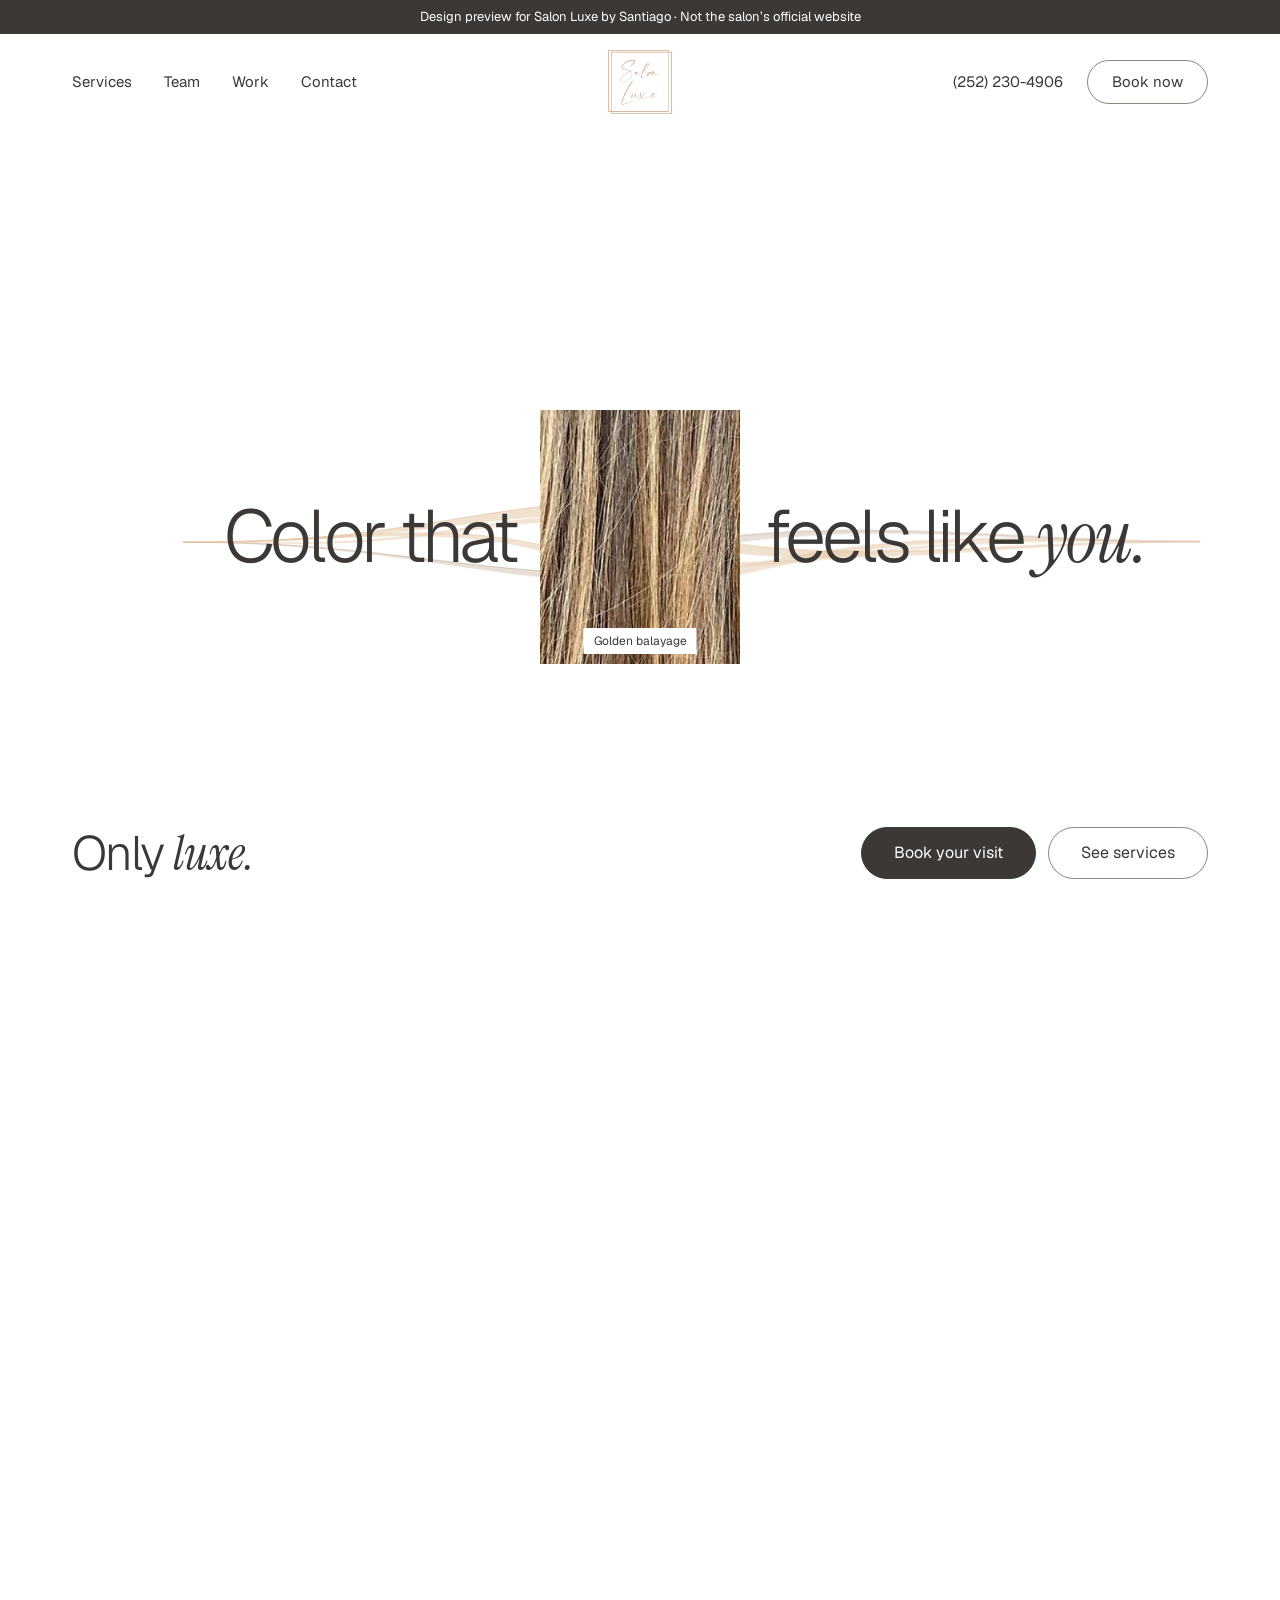
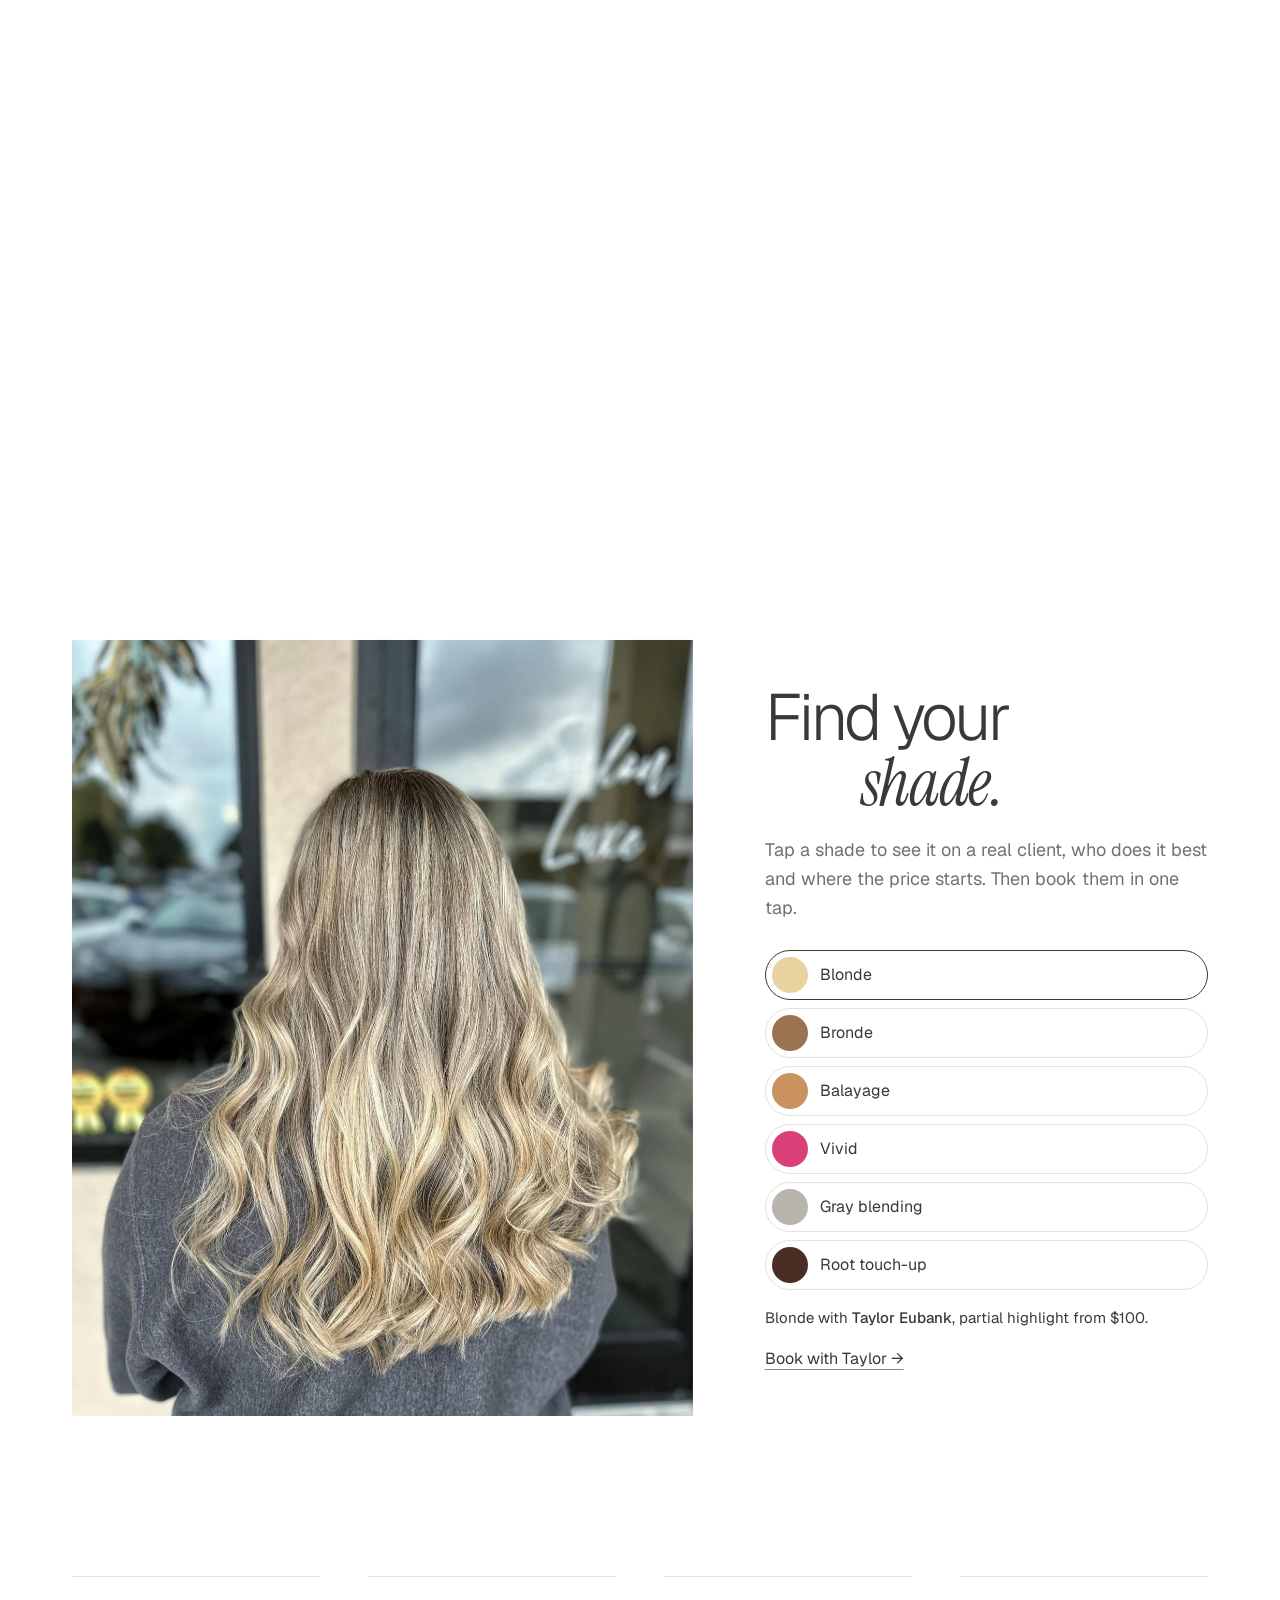
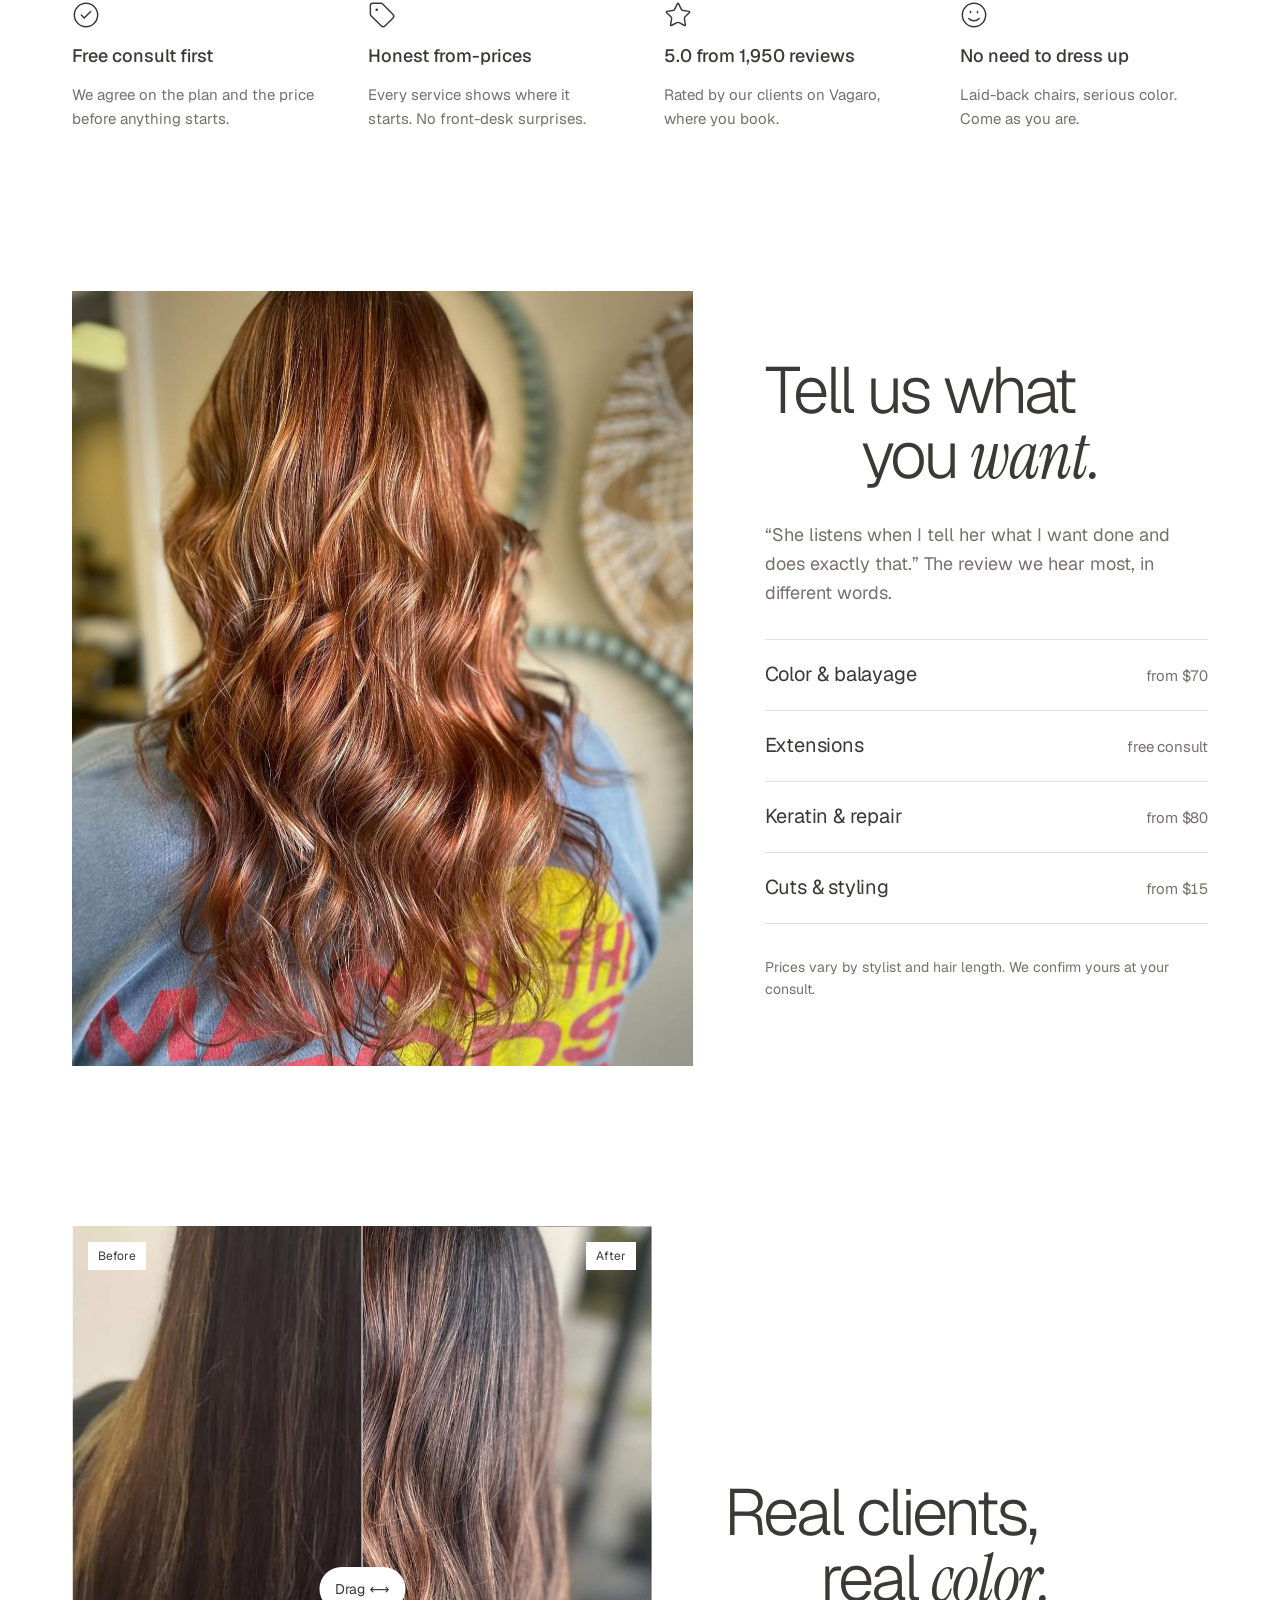
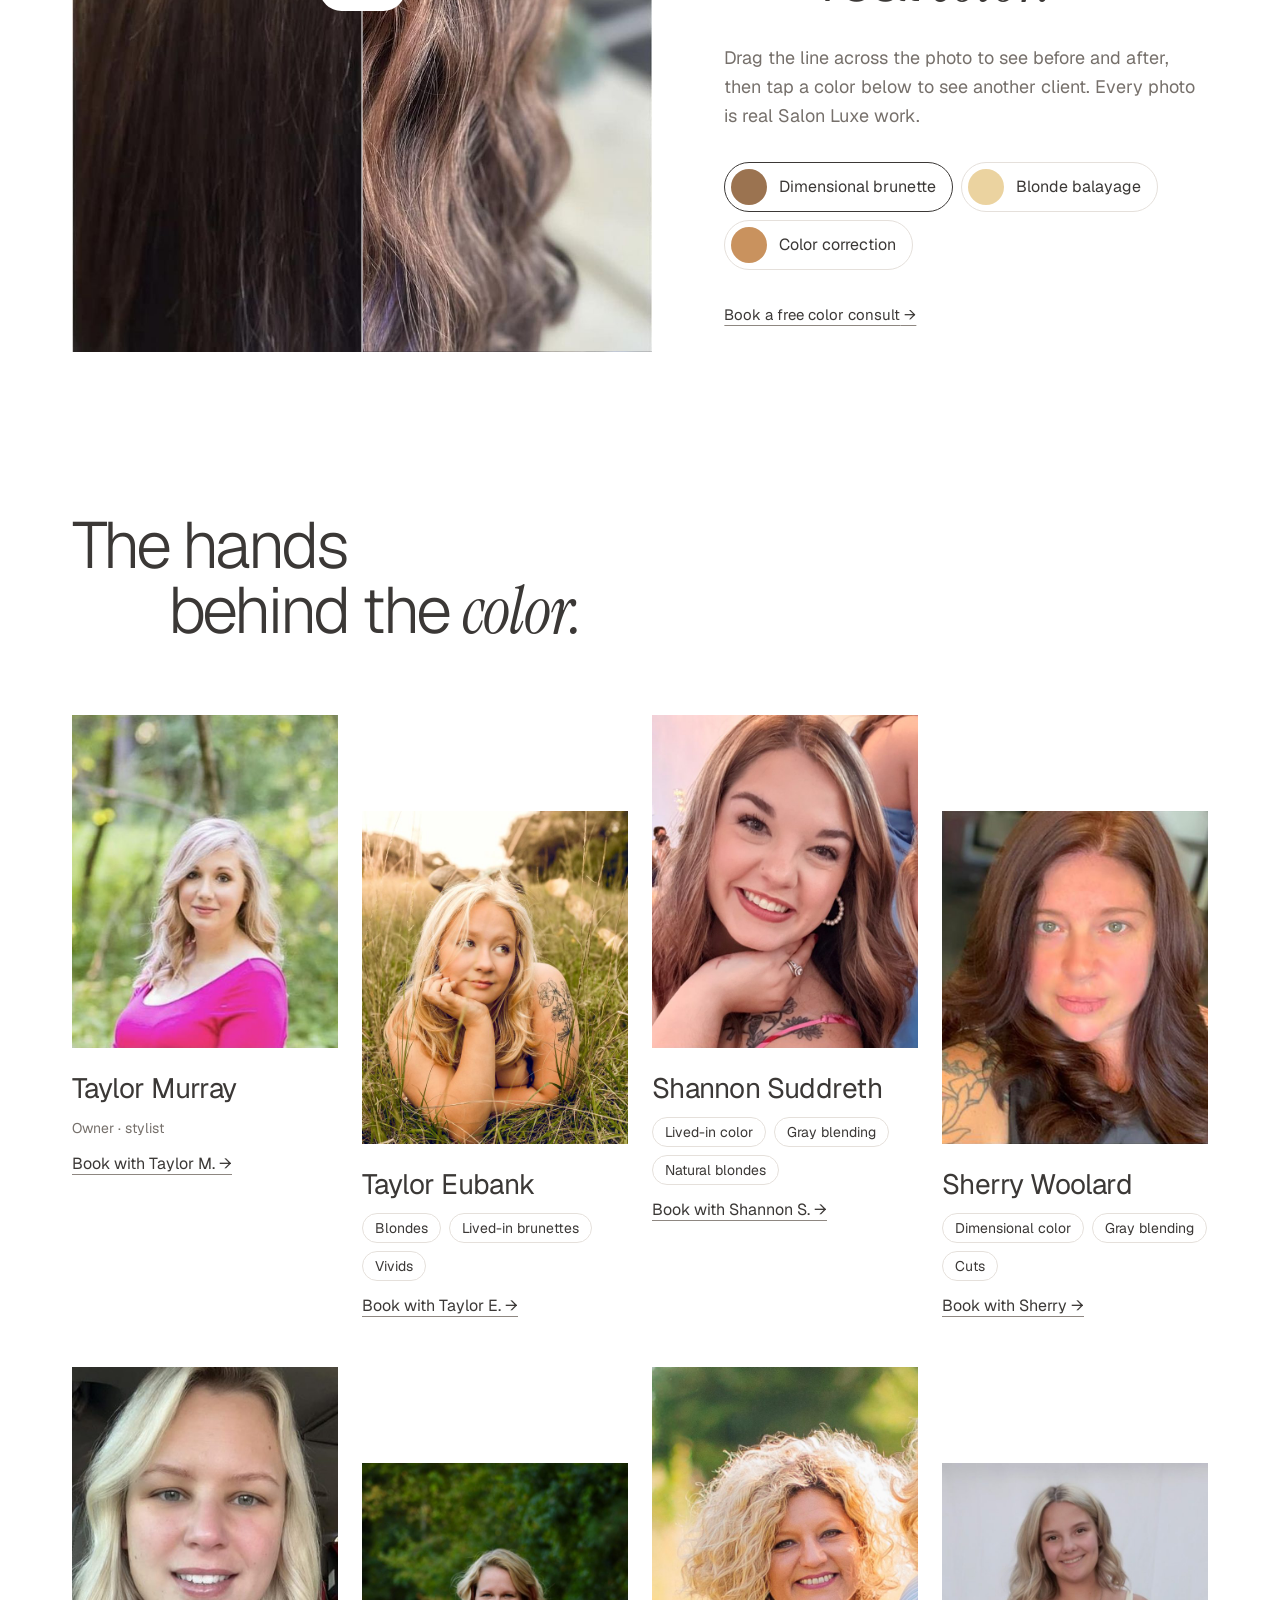
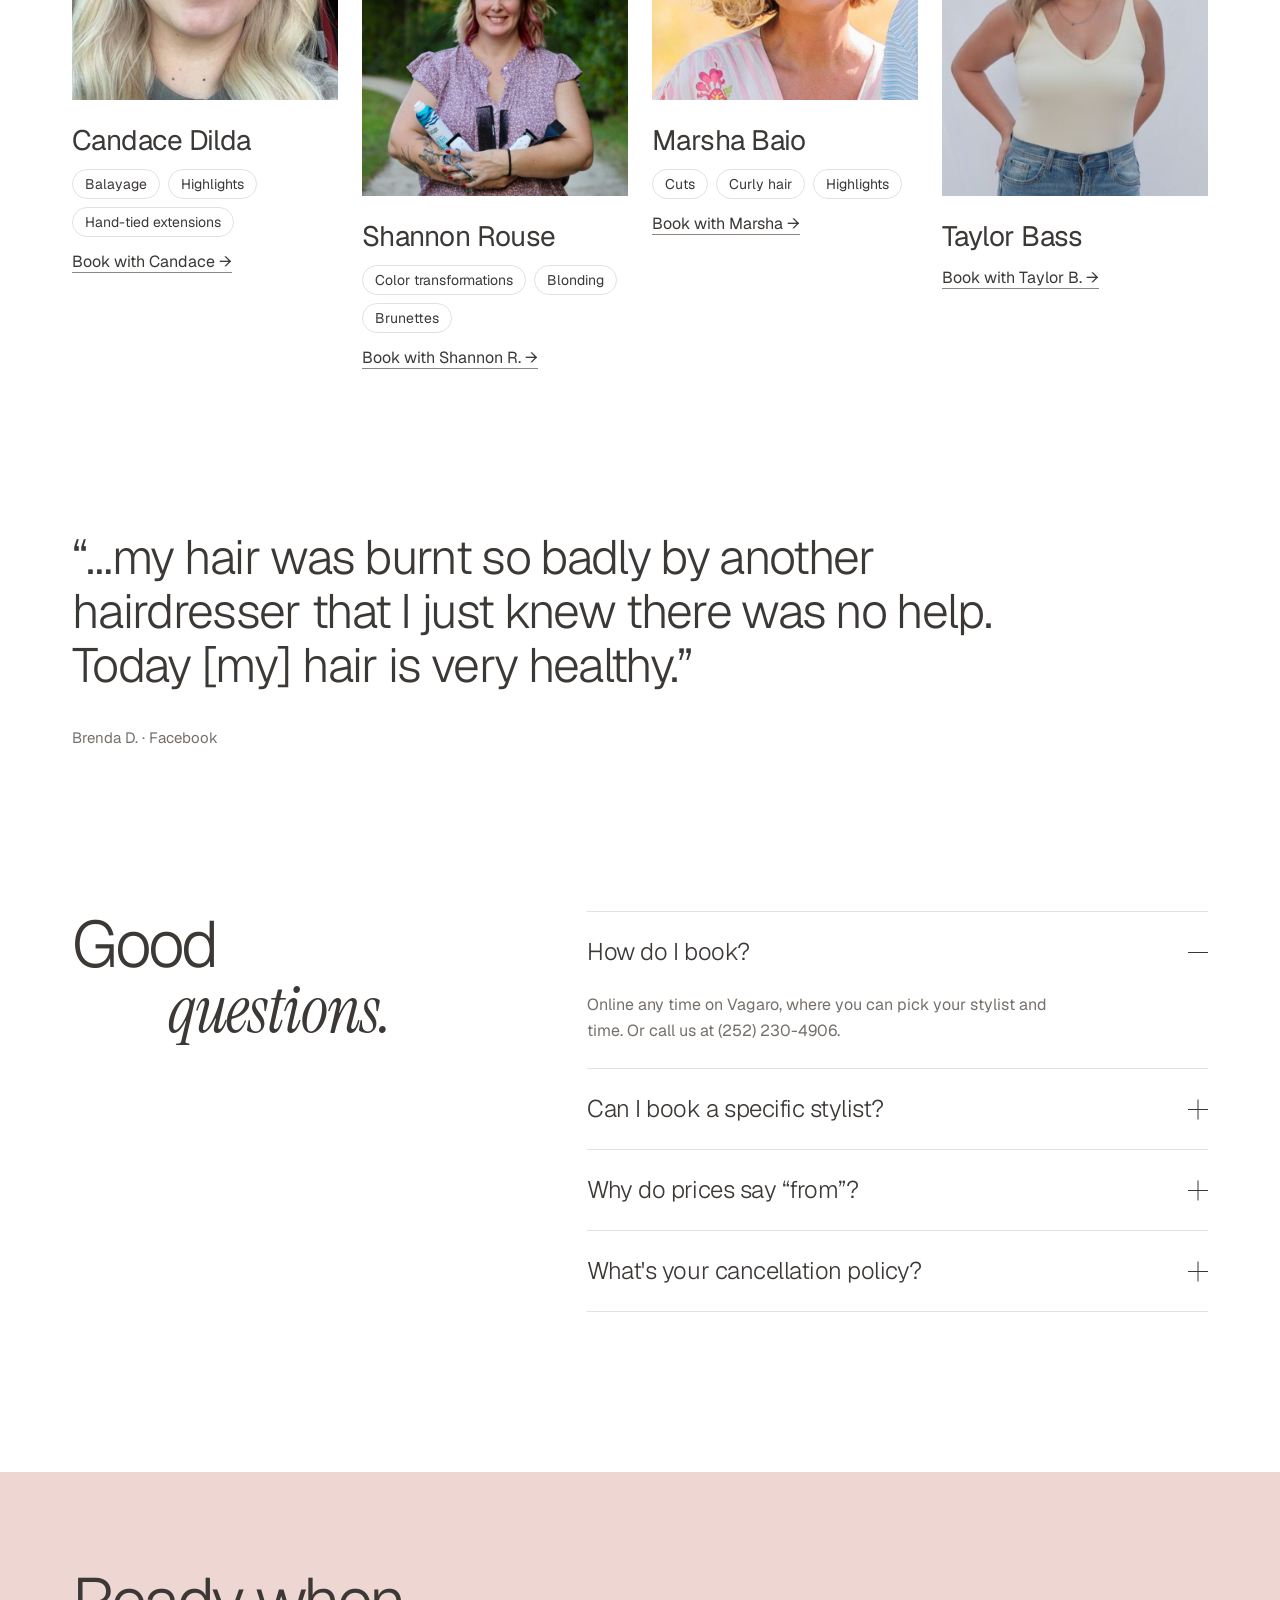
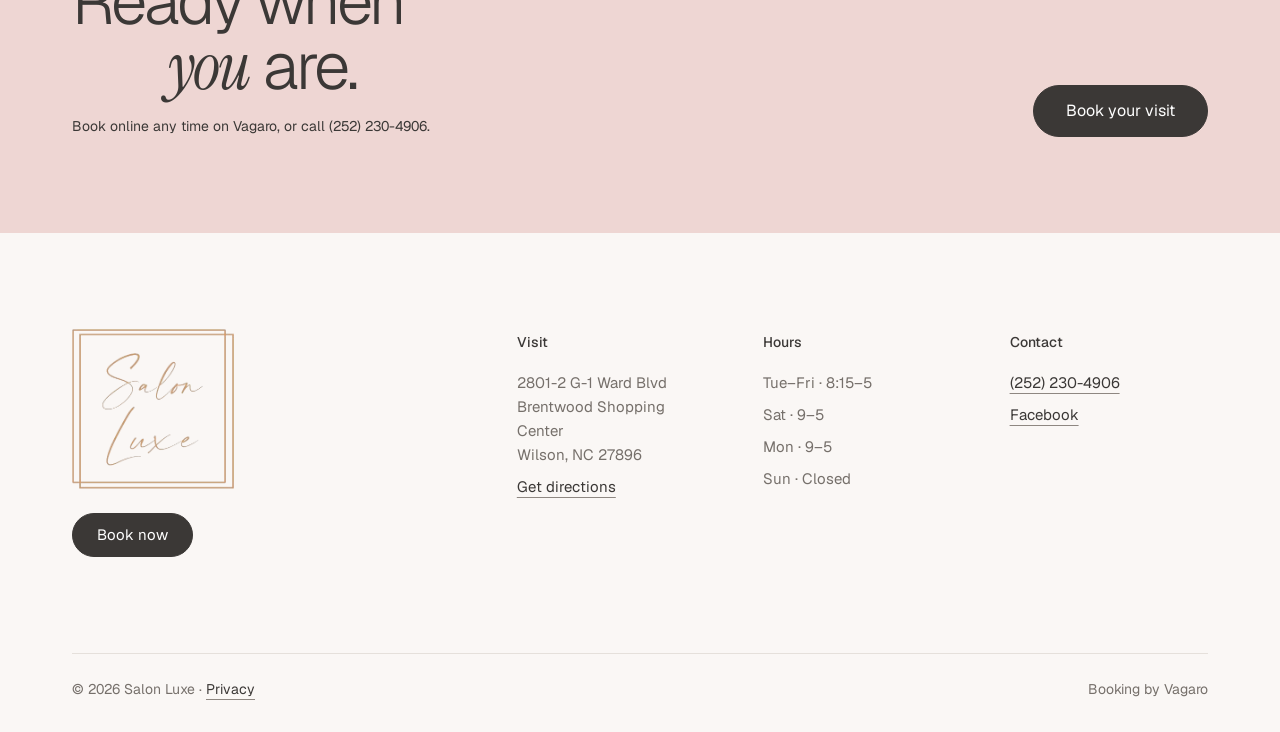
==== commit f0f93037: "Phone ribbons behind the photo, interaction hints, corrected address and policy - Phones: the hero r" ====
--- a/index.html
+++ b/index.html
@@ -1 +1 @@
-<!DOCTYPE html><html lang="en" class="Ur3q_a_variable"><head><meta charSet="utf-8"/><meta name="viewport" content="width=device-width, initial-scale=1"/><link rel="preload" href="nx/static/media/Geist_Variable-s.p.43azbxi7zpibd.woff2" as="font" crossorigin="" type="font/woff2"/><link rel="preload" href="media/logo.png" as="image"/><link rel="preload" as="image" href="media/work/hero-balayage.jpg" fetchPriority="high"/><link rel="stylesheet" href="nx/static/chunks/2191w9y8kevlb.css" data-precedence="next"/><link rel="preload" as="script" fetchPriority="low" href="nx/static/chunks/1r8o32q13stub.js"/><script src="nx/static/chunks/0dia8bfp_fmb0.js" async=""></script><script src="nx/static/chunks/3lbm-r_1xmrrq.js" async=""></script><script src="nx/static/chunks/turbopack-2u1d16houkiyo.js" async=""></script><script src="nx/static/chunks/1n8002xsathlf.js" async=""></script><script src="nx/static/chunks/2l8yhr-rm3rge.js" async=""></script><script src="nx/static/chunks/3_-2nimsdrwke.js" async=""></script><meta name="theme-color" content="#ffffff"/><title>Salon Luxe · Hair color &amp; balayage in Wilson, NC</title><meta name="description" content="Wilson&#x27;s color salon. Balayage, blondes, gray blending, extensions and cuts with honest consultations and from-prices. Book online with Vagaro."/><meta name="robots" content="noindex, nofollow, nocache"/><meta name="googlebot" content="noindex, nofollow"/><link rel="canonical" href="https://www.salonluxewilson.com"/><meta property="og:title" content="Salon Luxe · Color that feels like you, only luxe."/><meta property="og:description" content="Wilson&#x27;s color salon in Brentwood Shopping Center. Book online any time."/><meta property="og:url" content="https://www.salonluxewilson.com"/><meta property="og:site_name" content="Salon Luxe"/><meta property="og:locale" content="en_US"/><meta property="og:type" content="website"/><meta name="twitter:card" content="summary"/><meta name="twitter:title" content="Salon Luxe · Color that feels like you, only luxe."/><meta name="twitter:description" content="Wilson&#x27;s color salon in Brentwood Shopping Center. Book online any time."/><link rel="icon" href="favicon.ico?favicon.117ezoe8m31dk.ico" sizes="48x48" type="image/x-icon"/><meta name="next-size-adjust" content=""/><script src="nx/static/chunks/0cz1d0mv5g_q7.js" noModule=""></script></head><body><div hidden=""><!--$--><!--/$--></div><a class="sl-skip" href="#main">Skip to content</a><div class="sl-demo-banner" role="note">Design preview for Salon Luxe by Santiago · Not the salon’s official website</div><div class="sl"><header class="sl-header sl-header--sticky"><div class="sl-container sl-header__inner"><nav class="sl-nav" aria-label="Main"><a href="services.html">Services</a><a href="team.html">Team</a><a href="gallery.html">Work</a><a href="contact.html">Contact</a></nav><a class="sl-wordmark" href="index.html" aria-label="Salon Luxe, home"><img src="media/logo.png" alt="" width="64" height="63" class="sl-logo"/></a><div class="sl-header__end"><a href="tel:+12522304906">(252) 230-4906</a><a class="sl-btn sl-btn--sm" href="https://www.vagaro.com/sl6r9c" target="_blank" rel="noopener">Book now</a><button type="button" aria-haspopup="dialog" aria-expanded="false" data-state="closed" class="sl-menu-btn" aria-label="Open menu"><svg xmlns="http://www.w3.org/2000/svg" width="24" height="24" viewBox="0 0 24 24" fill="none" stroke="currentColor" stroke-width="1.25" stroke-linecap="round" stroke-linejoin="round" class="lucide lucide-menu sl-icon" aria-hidden="true"><path d="M4 5h16"></path><path d="M4 12h16"></path><path d="M4 19h16"></path></svg></button></div></div></header><main id="main"><section class="sl-xhero" aria-labelledby="hero-title"><div class="sl-xhero__stage"><h1 class="sl-xhero__title" id="hero-title"><span class="sl-xhero__half sl-xhero__half--l"><span class="sl-xhero__ink"><canvas class="sl-ribbons sl-ribbons--l" aria-hidden="true"></canvas>Color that</span></span> <span class="sl-xhero__half sl-xhero__half--r"><span class="sl-xhero__ink"><canvas class="sl-ribbons sl-ribbons--r" aria-hidden="true"></canvas>feels like <em class="sl-accent">you.</em></span></span></h1><div class="sl-xhero__media"><div class="sl-rotator"><img src="media/work/hero-balayage.jpg" alt="Golden balayage, finished at Salon Luxe" aria-hidden="false" width="1600" height="2008" decoding="async" fetchPriority="high" class="sl-rotator__img is-active" style="object-position:50% 40%"/><span class="sl-rotator__label" aria-live="off">Golden balayage</span></div></div><div class="sl-xhero__panel"><p class="sl-xhero__panel-title">Only <em class="sl-accent">luxe.</em></p><div class="sl-actions"><a class="sl-btn sl-btn--solid" href="https://www.vagaro.com/sl6r9c" target="_blank" rel="noopener">Book your visit</a><a class="sl-btn" href="#services">See services</a></div></div><span class="sl-xhero__hint" aria-hidden="true">Scroll ↓</span></div></section><section class="sl-section" id="shades" aria-labelledby="shades-title"><div class="sl-container sl-shadesec"><div class="sl-swap" style="position:relative"><div role="img" aria-label="Blonde hair color by Salon Luxe" style="position:absolute;inset:0;background:center / cover no-repeat url(media/work/shade-blonde.jpg);opacity:1"></div></div><div><h2 id="shades-title" class="sl-display-lg"><span class="sl-line" style="opacity:0;transform:translateY(0.35em)">Find your</span><span class="sl-line sl-line--indent" style="opacity:0;transform:translateY(0.35em)"><em class="sl-accent">shade.</em></span></h2><div class="sl-shades" style="margin-top:32px"><div dir="ltr" role="radiogroup" class="sl-shades__list" aria-label="Shades" tabindex="-1" style="outline:none"><button type="button" data-state="on" role="radio" aria-checked="true" class="sl-shade" tabindex="-1" data-radix-collection-item=""><span class="sl-shade__dot" style="background:var(--shade-blonde)" aria-hidden="true"></span>Blonde</button><button type="button" data-state="off" role="radio" aria-checked="false" class="sl-shade" tabindex="-1" data-radix-collection-item=""><span class="sl-shade__dot" style="background:var(--shade-bronde)" aria-hidden="true"></span>Bronde</button><button type="button" data-state="off" role="radio" aria-checked="false" class="sl-shade" tabindex="-1" data-radix-collection-item=""><span class="sl-shade__dot" style="background:var(--shade-balayage)" aria-hidden="true"></span>Balayage</button><button type="button" data-state="off" role="radio" aria-checked="false" class="sl-shade" tabindex="-1" data-radix-collection-item=""><span class="sl-shade__dot" style="background:var(--shade-vivid)" aria-hidden="true"></span>Vivid</button><button type="button" data-state="off" role="radio" aria-checked="false" class="sl-shade" tabindex="-1" data-radix-collection-item=""><span class="sl-shade__dot" style="background:var(--shade-gray)" aria-hidden="true"></span>Gray blending</button><button type="button" data-state="off" role="radio" aria-checked="false" class="sl-shade" tabindex="-1" data-radix-collection-item=""><span class="sl-shade__dot" style="background:var(--shade-root)" aria-hidden="true"></span>Root touch-up</button></div><p class="sl-shades__result" aria-live="polite">Blonde<!-- --> with <strong style="font-weight:500">Taylor Eubank</strong>, <!-- -->partial highlight from $100<!-- -->.</p><a class="sl-link sl-link--arrow" href="https://www.vagaro.com/sl6r9c" target="_blank" rel="noopener">Book with <!-- -->Taylor</a></div></div></div></section><section class="sl-section" aria-label="Why Salon Luxe"><div class="sl-container sl-values"><div class="sl-value" style="opacity:0;filter:blur(0px);transform:translateY(20px)"><svg xmlns="http://www.w3.org/2000/svg" width="24" height="24" viewBox="0 0 24 24" fill="none" stroke="currentColor" stroke-width="1.25" stroke-linecap="round" stroke-linejoin="round" class="lucide lucide-circle-check lucide-check-circle-2 sl-icon" aria-hidden="true"><circle cx="12" cy="12" r="10"></circle><path d="m16 9-5.5 5.5L8 12"></path></svg><strong>Free consult first</strong><p>We agree on the plan and the price before anything starts.</p></div><div class="sl-value" style="opacity:0;filter:blur(0px);transform:translateY(20px)"><svg xmlns="http://www.w3.org/2000/svg" width="24" height="24" viewBox="0 0 24 24" fill="none" stroke="currentColor" stroke-width="1.25" stroke-linecap="round" stroke-linejoin="round" class="lucide lucide-tag sl-icon" aria-hidden="true"><path d="M12.586 2.586A2 2 0 0 0 11.172 2H4a2 2 0 0 0-2 2v7.172a2 2 0 0 0 .586 1.414l8.704 8.704a2.426 2.426 0 0 0 3.42 0l6.58-6.58a2.426 2.426 0 0 0 0-3.42z"></path><circle cx="7.5" cy="7.5" r=".5" fill="currentColor"></circle></svg><strong>Honest from-prices</strong><p>Every service shows where it starts. No front-desk surprises.</p></div><div class="sl-value" style="opacity:0;filter:blur(0px);transform:translateY(20px)"><svg xmlns="http://www.w3.org/2000/svg" width="24" height="24" viewBox="0 0 24 24" fill="none" stroke="currentColor" stroke-width="1.25" stroke-linecap="round" stroke-linejoin="round" class="lucide lucide-star sl-icon" aria-hidden="true"><path d="M11.525 2.295a.53.53 0 0 1 .95 0l2.31 4.679a2.123 2.123 0 0 0 1.595 1.16l5.166.756a.53.53 0 0 1 .294.904l-3.736 3.638a2.123 2.123 0 0 0-.611 1.878l.882 5.14a.53.53 0 0 1-.771.56l-4.618-2.428a2.122 2.122 0 0 0-1.973 0L6.396 21.01a.53.53 0 0 1-.77-.56l.881-5.139a2.122 2.122 0 0 0-.611-1.879L2.16 9.795a.53.53 0 0 1 .294-.906l5.165-.755a2.122 2.122 0 0 0 1.597-1.16z"></path></svg><strong>5.0 from 1,950 reviews</strong><p>Rated by our clients on Vagaro, where you book.</p></div><div class="sl-value" style="opacity:0;filter:blur(0px);transform:translateY(20px)"><svg xmlns="http://www.w3.org/2000/svg" width="24" height="24" viewBox="0 0 24 24" fill="none" stroke="currentColor" stroke-width="1.25" stroke-linecap="round" stroke-linejoin="round" class="lucide lucide-face-slightly-smiling lucide-smile sl-icon" aria-hidden="true"><path d="M15 10V9"></path><path d="M16.472 15a6 6 0 01-8.943 0"></path><path d="M9 10V9"></path><circle cx="12" cy="12" r="10"></circle></svg><strong>No need to dress up</strong><p>Laid-back chairs, serious color. Come as you are.</p></div></div></section><section class="sl-section" id="services" aria-labelledby="services-title"><div class="sl-container sl-split"><div class="sl-media" style="aspect-ratio:4 / 5;overflow:hidden;opacity:0;filter:blur(4px);transform:translateY(20px)"><img src="media/work/services-copper.jpg" alt="Copper balayage with loose waves, finished at Salon Luxe" width="1200" height="1635" loading="lazy" decoding="async" style="width:100%;height:100%;object-fit:cover;display:block"/></div><div class="sl-split__text"><h2 id="services-title" class="sl-display-lg"><span class="sl-line" style="opacity:0;transform:translateY(0.35em)">Tell us what</span><span class="sl-line sl-line--indent" style="opacity:0;transform:translateY(0.35em)">you <em class="sl-accent">want.</em></span></h2><p class="sl-lead">“<!-- -->She listens when I tell her what I want done and does exactly that.<!-- -->” The review we hear most, in different words.</p><nav class="sl-rows" aria-label="Services"><a class="sl-row" href="services.html#color"><span>Color &amp; balayage</span><span class="sl-row__meta">from $70</span></a><a class="sl-row" href="services.html#extensions"><span>Extensions</span><span class="sl-row__meta">free consult</span></a><a class="sl-row" href="services.html#treatments"><span>Keratin &amp; repair</span><span class="sl-row__meta">from $80</span></a><a class="sl-row" href="services.html#cuts"><span>Cuts &amp; styling</span><span class="sl-row__meta">from $15</span></a></nav><p class="sl-small">Prices vary by stylist and hair length. We confirm yours at your consult.</p></div></div></section><section class="sl-section" id="transformations" aria-labelledby="transformations-title"><div class="sl-container sl-ba-layout"><div class="sl-ba" style="--pos:50%"><img class="sl-ba__img" src="media/work/ba-brunette-before.jpg" alt="Before: flat, one-tone dark brown hair, straight" loading="lazy" decoding="async" draggable="false"/><img class="sl-ba__img sl-ba__after" src="media/work/ba-brunette-after.jpg" alt="After: dimensional brunette with soft caramel ribbons, loose waves" loading="lazy" decoding="async" draggable="false"/><span class="sl-ba__label sl-ba__label--before">Before</span><span class="sl-ba__label sl-ba__label--after">After</span><button type="button" class="sl-ba__handle" role="slider" aria-label="Compare before and after: Dimensional brunette" aria-valuemin="0" aria-valuemax="100" aria-valuenow="50"><span class="sl-ba__knob" aria-hidden="true">Drag ⟷</span></button></div><div class="sl-ba__side"><h2 id="transformations-title" class="sl-display-lg"><span class="sl-line" style="opacity:0;transform:translateY(0.35em)">Real clients,</span><span class="sl-line sl-line--indent" style="opacity:0;transform:translateY(0.35em)">real <em class="sl-accent">color.</em></span></h2><p class="sl-lead">Drag the line to see where they started. Every photo is real Salon Luxe work.</p><div class="sl-ba__pills" role="group" aria-label="Transformations"><button type="button" class="sl-shade" aria-pressed="true"><span class="sl-shade__dot" style="background:var(--shade-bronde)" aria-hidden="true"></span>Dimensional brunette</button><button type="button" class="sl-shade" aria-pressed="false"><span class="sl-shade__dot" style="background:var(--shade-blonde)" aria-hidden="true"></span>Blonde balayage</button><button type="button" class="sl-shade" aria-pressed="false"><span class="sl-shade__dot" style="background:var(--shade-balayage)" aria-hidden="true"></span>Color correction</button></div><div class="sl-ba__meta"><a class="sl-link sl-link--arrow" href="https://www.vagaro.com/sl6r9c" target="_blank" rel="noopener">Book a free color consult</a></div></div></div></section><section class="sl-section" id="team" aria-labelledby="team-title"><div class="sl-container"><h2 id="team-title" class="sl-display-lg"><span class="sl-line" style="opacity:0;transform:translateY(0.35em)">The hands</span><span class="sl-line sl-line--indent" style="opacity:0;transform:translateY(0.35em)">behind the <em class="sl-accent">color.</em></span></h2><div class="sl-team" style="margin-top:72px"><div class="sl-stylist" style="opacity:0;filter:blur(4px);transform:translateY(20px)"><div class="sl-media"><img src="media/team/taylor-murray.jpg" alt="Taylor Murray, stylist at Salon Luxe" width="640" height="800" loading="lazy" decoding="async" style="width:100%;height:100%;object-fit:cover;display:block"/></div><h3 class="sl-h2">Taylor Murray</h3><p class="sl-small">Owner · stylist</p><a class="sl-link sl-link--arrow" href="https://www.vagaro.com/sl6r9c" target="_blank" rel="noopener">Book with <!-- -->Taylor M.</a></div><div class="sl-stylist" style="opacity:0;filter:blur(4px);transform:translateY(20px)"><div class="sl-media sl-media--sand"><img src="media/team/taylor-eubank.jpg" alt="Taylor Eubank, stylist at Salon Luxe" width="640" height="800" loading="lazy" decoding="async" style="width:100%;height:100%;object-fit:cover;display:block"/></div><h3 class="sl-h2">Taylor Eubank</h3><ul class="sl-tags" aria-label="Specialties"><li class="sl-tag">Blondes</li><li class="sl-tag">Lived-in brunettes</li><li class="sl-tag">Vivids</li></ul><a class="sl-link sl-link--arrow" href="https://www.vagaro.com/sl6r9c" target="_blank" rel="noopener">Book with <!-- -->Taylor E.</a></div><div class="sl-stylist" style="opacity:0;filter:blur(4px);transform:translateY(20px)"><div class="sl-media"><img src="media/team/shannon-suddreth.jpg" alt="Shannon Suddreth, stylist at Salon Luxe" width="640" height="800" loading="lazy" decoding="async" style="width:100%;height:100%;object-fit:cover;display:block"/></div><h3 class="sl-h2">Shannon Suddreth</h3><ul class="sl-tags" aria-label="Specialties"><li class="sl-tag">Lived-in color</li><li class="sl-tag">Gray blending</li><li class="sl-tag">Natural blondes</li></ul><a class="sl-link sl-link--arrow" href="https://www.vagaro.com/sl6r9c" target="_blank" rel="noopener">Book with <!-- -->Shannon S.</a></div><div class="sl-stylist" style="opacity:0;filter:blur(4px);transform:translateY(20px)"><div class="sl-media sl-media--sand"><img src="media/team/sherry-woolard.jpg" alt="Sherry Woolard, stylist at Salon Luxe" width="640" height="800" loading="lazy" decoding="async" style="width:100%;height:100%;object-fit:cover;display:block"/></div><h3 class="sl-h2">Sherry Woolard</h3><ul class="sl-tags" aria-label="Specialties"><li class="sl-tag">Dimensional color</li><li class="sl-tag">Gray blending</li><li class="sl-tag">Cuts</li></ul><a class="sl-link sl-link--arrow" href="https://www.vagaro.com/sl6r9c" target="_blank" rel="noopener">Book with <!-- -->Sherry</a></div><div class="sl-stylist" style="opacity:0;filter:blur(4px);transform:translateY(20px)"><div class="sl-media"><img src="media/team/candace-dilda.jpg" alt="Candace Dilda, stylist at Salon Luxe" width="640" height="800" loading="lazy" decoding="async" style="width:100%;height:100%;object-fit:cover;display:block"/></div><h3 class="sl-h2">Candace Dilda</h3><ul class="sl-tags" aria-label="Specialties"><li class="sl-tag">Balayage</li><li class="sl-tag">Highlights</li><li class="sl-tag">Hand-tied extensions</li></ul><a class="sl-link sl-link--arrow" href="https://www.vagaro.com/sl6r9c" target="_blank" rel="noopener">Book with <!-- -->Candace</a></div><div class="sl-stylist" style="opacity:0;filter:blur(4px);transform:translateY(20px)"><div class="sl-media sl-media--sand"><img src="media/team/shannon-rouse.jpg" alt="Shannon Rouse, stylist at Salon Luxe" width="640" height="800" loading="lazy" decoding="async" style="width:100%;height:100%;object-fit:cover;display:block"/></div><h3 class="sl-h2">Shannon Rouse</h3><ul class="sl-tags" aria-label="Specialties"><li class="sl-tag">Color transformations</li><li class="sl-tag">Blonding</li><li class="sl-tag">Brunettes</li></ul><a class="sl-link sl-link--arrow" href="https://www.vagaro.com/sl6r9c" target="_blank" rel="noopener">Book with <!-- -->Shannon R.</a></div><div class="sl-stylist" style="opacity:0;filter:blur(4px);transform:translateY(20px)"><div class="sl-media"><img src="media/team/marsha-baio.jpg" alt="Marsha Baio, stylist at Salon Luxe" width="640" height="800" loading="lazy" decoding="async" style="width:100%;height:100%;object-fit:cover;display:block"/></div><h3 class="sl-h2">Marsha Baio</h3><ul class="sl-tags" aria-label="Specialties"><li class="sl-tag">Cuts</li><li class="sl-tag">Curly hair</li><li class="sl-tag">Highlights</li></ul><a class="sl-link sl-link--arrow" href="https://www.vagaro.com/sl6r9c" target="_blank" rel="noopener">Book with <!-- -->Marsha</a></div><div class="sl-stylist" style="opacity:0;filter:blur(4px);transform:translateY(20px)"><div class="sl-media sl-media--sand"><img src="media/team/taylor-bass.jpg" alt="Taylor Bass, stylist at Salon Luxe" width="640" height="800" loading="lazy" decoding="async" style="width:100%;height:100%;object-fit:cover;display:block"/></div><h3 class="sl-h2">Taylor Bass</h3><a class="sl-link sl-link--arrow" href="https://www.vagaro.com/sl6r9c" target="_blank" rel="noopener">Book with <!-- -->Taylor B.</a></div></div></div></section><section class="sl-section" aria-label="What clients say"><div class="sl-container"><figure class="sl-quote"><blockquote>“<!-- -->…my hair was burnt so badly by another hairdresser that I just knew there was no help. Today [my] hair is very healthy.<!-- -->”</blockquote><figcaption>Brenda D. · Facebook</figcaption></figure></div></section><section class="sl-section" id="faq" aria-labelledby="faq-title"><div class="sl-container sl-faqsec"><h2 id="faq-title" class="sl-display-lg"><span class="sl-line" style="opacity:0;transform:translateY(0.35em)">Good</span><span class="sl-line sl-line--indent" style="opacity:0;transform:translateY(0.35em)"><em class="sl-accent">questions.</em></span></h2><div class="sl-faq" data-orientation="vertical"><div data-state="open" data-orientation="vertical" class="sl-faq__item"><h3 style="margin:0" data-orientation="vertical" data-state="open"><button type="button" aria-controls="radix-_R_16ginnb_" aria-expanded="true" data-state="open" data-orientation="vertical" id="radix-_R_6ginnb_" class="sl-faq__trigger" data-radix-collection-item="">How do I book?<span class="sl-faq__icon" aria-hidden="true"></span></button></h3><div data-state="open" id="radix-_R_16ginnb_" role="region" aria-labelledby="radix-_R_6ginnb_" data-orientation="vertical" class="sl-faq__content sl-faq__panel" style="--radix-accordion-content-height:var(--radix-collapsible-content-height);--radix-accordion-content-width:var(--radix-collapsible-content-width)">Online any time on Vagaro, where you can pick your stylist and time. Or call us at (252) 230-4906.</div></div><div data-state="closed" data-orientation="vertical" class="sl-faq__item"><h3 style="margin:0" data-orientation="vertical" data-state="closed"><button type="button" aria-expanded="false" data-state="closed" data-orientation="vertical" id="radix-_R_aginnb_" class="sl-faq__trigger" data-radix-collection-item="">Can I book a specific stylist?<span class="sl-faq__icon" aria-hidden="true"></span></button></h3><div data-state="closed" id="radix-_R_1aginnb_" hidden="" role="region" aria-labelledby="radix-_R_aginnb_" data-orientation="vertical" class="sl-faq__content sl-faq__panel" style="--radix-accordion-content-height:var(--radix-collapsible-content-height);--radix-accordion-content-width:var(--radix-collapsible-content-width)"></div></div><div data-state="closed" data-orientation="vertical" class="sl-faq__item"><h3 style="margin:0" data-orientation="vertical" data-state="closed"><button type="button" aria-expanded="false" data-state="closed" data-orientation="vertical" id="radix-_R_eginnb_" class="sl-faq__trigger" data-radix-collection-item="">Why do prices say “from”?<span class="sl-faq__icon" aria-hidden="true"></span></button></h3><div data-state="closed" id="radix-_R_1eginnb_" hidden="" role="region" aria-labelledby="radix-_R_eginnb_" data-orientation="vertical" class="sl-faq__content sl-faq__panel" style="--radix-accordion-content-height:var(--radix-collapsible-content-height);--radix-accordion-content-width:var(--radix-collapsible-content-width)"></div></div><div data-state="closed" data-orientation="vertical" class="sl-faq__item"><h3 style="margin:0" data-orientation="vertical" data-state="closed"><button type="button" aria-expanded="false" data-state="closed" data-orientation="vertical" id="radix-_R_iginnb_" class="sl-faq__trigger" data-radix-collection-item="">What&#x27;s your cancellation policy?<span class="sl-faq__icon" aria-hidden="true"></span></button></h3><div data-state="closed" id="radix-_R_1iginnb_" hidden="" role="region" aria-labelledby="radix-_R_iginnb_" data-orientation="vertical" class="sl-faq__content sl-faq__panel" style="--radix-accordion-content-height:var(--radix-collapsible-content-height);--radix-accordion-content-width:var(--radix-collapsible-content-width)"></div></div></div></div></section><section class="sl-section" aria-labelledby="band-title"><div class="sl-band"><div class="sl-container sl-band__inner"><div><h2 id="band-title" class="sl-display-lg"><span class="sl-line" style="opacity:0;transform:translateY(0.35em)">Ready when</span><span class="sl-line sl-line--indent" style="opacity:0;transform:translateY(0.35em)"><em class="sl-accent">you</em> are.</span></h2><p class="sl-small">Book online any time on Vagaro, or call <!-- -->(252) 230-4906<!-- -->.</p></div><a class="sl-btn sl-btn--solid" href="https://www.vagaro.com/sl6r9c" target="_blank" rel="noopener">Book your visit</a></div></div></section></main><footer class="sl-footer"><div class="sl-container"><div class="sl-footer__grid"><div class="sl-footer__brand"><img src="media/logo.png" alt="Salon Luxe" width="160" height="158" class="sl-logo sl-logo--footer"/><div><a class="sl-btn sl-btn--solid sl-btn--sm" href="https://www.vagaro.com/sl6r9c" target="_blank" rel="noopener">Book now</a></div></div><div><h2>Visit</h2><address>2801-2 G-1 Ward Blvd<br/>Brentwood Shopping Center<br/>Wilson<!-- -->, <!-- -->NC<!-- --> <!-- -->27896</address><ul style="margin-top:8px"><li><a class="sl-link" href="https://www.google.com/maps/search/?api=1&amp;query=Salon+Luxe+2801+Ward+Blvd+Wilson+NC" target="_blank" rel="noopener">Get directions</a></li></ul></div><div><h2>Hours</h2><ul><li>Tue–Fri<!-- --> · <!-- -->8:15–5</li><li>Sat<!-- --> · <!-- -->9–5</li><li>Mon<!-- --> · <!-- -->9–5</li><li>Sun<!-- --> · <!-- -->Closed</li></ul></div><div><h2>Contact</h2><ul><li><a class="sl-link" href="tel:+12522304906">(252) 230-4906</a></li><li><a class="sl-link" href="https://www.facebook.com/salonluxewilson" target="_blank" rel="noopener">Facebook</a></li></ul></div></div><div class="sl-footer__bottom"><p class="sl-small">© <!-- -->2026<!-- --> Salon Luxe · <a class="sl-link" href="privacy.html">Privacy</a></p><p class="sl-small">Booking by Vagaro</p></div></div></footer><div class="sl-bookbar sl-bookbar--fixed"><a class="sl-btn sl-btn--sm" href="tel:+12522304906">Call</a><a class="sl-btn sl-btn--solid sl-btn--sm" href="https://www.vagaro.com/sl6r9c" target="_blank" rel="noopener">Book now</a></div><script type="application/ld+json">[{"@context":"https://schema.org","@type":"HairSalon","name":"Salon Luxe","url":"https://www.salonluxewilson.com","telephone":"+1-252-230-4906","priceRange":"$$","address":{"@type":"PostalAddress","streetAddress":"2801-2 G-1 Ward Blvd","addressLocality":"Wilson","addressRegion":"NC","postalCode":"27896","addressCountry":"US"},"openingHoursSpecification":[{"@type":"OpeningHoursSpecification","dayOfWeek":["https://schema.org/Tuesday","https://schema.org/Wednesday","https://schema.org/Thursday","https://schema.org/Friday"],"opens":"08:15","closes":"17:00"},{"@type":"OpeningHoursSpecification","dayOfWeek":["https://schema.org/Saturday"],"opens":"09:00","closes":"17:00"},{"@type":"OpeningHoursSpecification","dayOfWeek":["https://schema.org/Monday"],"opens":"09:00","closes":"17:00"}],"sameAs":["https://www.facebook.com/salonluxewilson"],"potentialAction":{"@type":"ReserveAction","target":"https://www.vagaro.com/sl6r9c"}},{"@context":"https://schema.org","@type":"FAQPage","mainEntity":[{"@type":"Question","name":"How do I book?","acceptedAnswer":{"@type":"Answer","text":"Online any time on Vagaro, where you can pick your stylist and time. Or call us at (252) 230-4906."}},{"@type":"Question","name":"Can I book a specific stylist?","acceptedAnswer":{"@type":"Answer","text":"Yes. Every stylist has their own booking link, and the shade picker points you to the right one."}},{"@type":"Question","name":"Why do prices say “from”?","acceptedAnswer":{"@type":"Answer","text":"Prices vary by stylist and hair length. We confirm yours at your consult, before anything starts."}},{"@type":"Question","name":"What's your cancellation policy?","acceptedAnswer":{"@type":"Answer","text":"Please cancel at least 24 hours ahead. Later cancellations are charged 50% of the appointment, and no-call no-shows 100%. There’s a 15-minute grace period; after that your slot may be given up, so plan your travel time."}}]}]</script></div><!--$--><!--/$--><script id="_R_">(globalThis["TURBOPACK"] || (globalThis["TURBOPACK"] = [])).push({"otherChunks":["static/chunks/1r8o32q13stub.js","static/chunks/0dia8bfp_fmb0.js","static/chunks/3lbm-r_1xmrrq.js"],"runtimeModuleIds":[94553]});</script><script src="nx/static/chunks/1r8o32q13stub.js" async=""></script><script>(self.__next_f=self.__next_f||[]).push([0])</script><script>self.__next_f.push([1,"1:\"$Sreact.fragment\"\n2:\"nx/static/chunks/1n8002xsathlf.js\"\n3:I[39756,[\"$2\"],\"default\"]\n4:I[37457,[\"$2\"],\"default\"]\n6:\"nx/static/chunks/2l8yhr-rm3rge.js\"\n7:\"nx/static/chunks/3_-2nimsdrwke.js\"\n8:I[76893,[\"$2\",\"$6\",\"$7\"],\"Header\"]\n9:I[33079,[\"$2\",\"$6\",\"$7\"],\"HeroRibbons\"]\na:I[73931,[\"$2\",\"$6\",\"$7\"],\"HeroRotator\"]\nb:I[48648,[\"$2\",\"$6\",\"$7\"],\"TrackedLink\"]\nc:I[20865,[\"$2\",\"$6\",\"$7\"],\"ShadeSection\"]\nd:I[17195,[\"$2\",\"$6\",\"$7\"],\"BlurFade\"]\ne:I[5014,[\"$2\",\"$6\",\"$7\"],\"default\"]\n1d:\"ViewportBoundary\"\n1e:I[97367,[\"$2\"],\"$1d\"]\n20:\"MetadataBoundary\"\n21:I[97367,[\"$2\"],\"$20\"]\n22:\"$Sreact.suspense\"\n24:I[68027,[\"$2\"],\"default\",1]\n:HL[\"nx/static/chunks/2191w9y8kevlb.css\",\"style\"]\n:HL[\"nx/static/media/Geist_Variable-s.p.43azbxi7zpibd.woff2\",\"font\",{\"crossOrigin\":\"\",\"type\":\"font/woff2\"}]\n5:[[\"children\",{\"s\":\"__PAGE__\",\"h\":512,\"d\":{\"r\":[\"$\",\"$1\",\"c\",{\"children\":[[\"$\",\"div\",null,{\"className\":\"sl\",\"children\":[[\"$\",\"$L8\",null,{}],[\"$\",\"main\",null,{\"id\":\"main\",\"children\":[[\"$\",\"section\",null,{\"className\":\"sl-xhero\",\"aria-labelledby\":\"hero-title\",\"children\":[\"$\",\"div\",null,{\"className\":\"sl-xhero__stage\",\"children\":[[\"$\",\"h1\",null,{\"className\":\"sl-xhero__title\",\"id\":\"hero-title\",\"children\":[[\"$\",\"span\",null,{\"className\":\"sl-xhero__half sl-xhero__half--l\",\"children\":[\"$\",\"span\",null,{\"className\":\"sl-xhero__ink\",\"children\":[[\"$\",\"$L9\",null,{\"side\":\"left\"}],\"Color that\"]}]}],\" \",[\"$\",\"span\",null,{\"className\":\"sl-xhero__half sl-xhero__half--r\",\"children\":[\"$\",\"span\",null,{\"className\":\"sl-xhero__ink\",\"children\":[[\"$\",\"$L9\",null,{\"side\":\"right\"}],\"feels like \",[\"$\",\"em\",null,{\"className\":\"sl-accent\",\"children\":\"you.\"}]]}]}]]}],[\"$\",\"div\",null,{\"className\":\"sl-xhero__media\",\"children\":[\"$\",\"$La\",null,{}]}],[\"$\",\"div\",null,{\"className\":\"sl-xhero__panel\",\"children\":[[\"$\",\"p\",null,{\"className\":\"sl-xhero__panel-title\",\"children\":[\"Only \",[\"$\",\"em\",null,{\"className\":\"sl-accent\",\"children\":\"luxe.\"}]]}],[\"$\",\"div\",null,{\"className\":\"sl-actions\",\"children\":[[\"$\",\"$Lb\",null,{\"className\":\"sl-btn sl-btn--solid\",\"href\":\"https://www.vagaro.com/sl6r9c\",\"event\":\"book_click\",\"params\":{\"place\":\"hero\"},\"children\":\"Book your visit\"}],[\"$\",\"a\",null,{\"className\":\"sl-btn\",\"href\":\"#services\",\"children\":\"See services\"}]]}]]}],[\"$\",\"span\",null,{\"className\":\"sl-xhero__hint\",\"aria-hidden\":\"true\",\"children\":\"Scroll ↓\"}]]}]}],[\"$\",\"$Lc\",null,{}],[\"$\",\"section\",null,{\"className\":\"sl-section\",\"aria-label\":\"Why Salon Luxe\",\"children\":[\"$\",\"div\",null,{\"className\":\"sl-container sl-values\",\"children\":[[\"$\",\"$Ld\",\"Free consult first\",{\"delay\":0,\"blur\":\"0px\",\"className\":\"sl-value\",\"children\":[[\"$\",\"$Le\",null,{\"ref\":\"$undefined\",\"icon\":{\"name\":\"circle-check\",\"size\":24,\"node\":[[\"circle\",{\"cx\":\"12\",\"cy\":\"12\",\"r\":\"10\",\"key\":\"1mglay\"}],[\"path\",{\"d\":\"m16 9-5.5 5.5L8 12\",\"key\":\"xofnsj\"}]],\"aliases\":[\"check-circle-2\"]},\"className\":\"sl-icon\",\"strokeWidth\":1.25,\"aria-hidden\":\"true\"}],[\"$\",\"strong\",null,{\"children\":\"Free consult first\"}],[\"$\",\"p\",null,{\"children\":\"We agree on the plan and the price before anything starts.\"}]]}],[\"$\",\"$Ld\",\"Honest from-prices\",{\"delay\":0.06,\"blur\":\"0px\",\"className\":\"sl-value\",\"children\":[[\"$\",\"$Le\",null,{\"ref\":\"$undefined\",\"icon\":{\"name\":\"tag\",\"size\":24,\"node\":[[\"path\",{\"d\":\"M12.586 2.586A2 2 0 0 0 11.172 2H4a2 2 0 0 0-2 2v7.172a2 2 0 0 0 .586 1.414l8.704 8.704a2.426 2.426 0 0 0 3.42 0l6.58-6.58a2.426 2.426 0 0 0 0-3.42z\",\"key\":\"vktsd0\"}],[\"circle\",{\"cx\":\"7.5\",\"cy\":\"7.5\",\"r\":\".5\",\"fill\":\"currentColor\",\"key\":\"kqv944\"}]]},\"className\":\"sl-icon\",\"strokeWidth\":1.25,\"aria-hidden\":\"true\"}],[\"$\",\"strong\",null,{\"children\":\"Honest from-prices\"}],[\"$\",\"p\",null,{\"children\":\"Every service shows where it starts. No front-desk surprises.\"}]]}],\"$Lf\",\"$L10\"]}]}],\"$L11\",\"$L12\",\"$L13\",\"$L14\",\"$L15\",\"$L16\"]}],\"$L17\",\"$L18\",\"$L19\"]}],[\"$L1a\",\"$L1b\"],\"$L1c\"]}],\"p\":false,\"v\":null}}]]\n0:{\"P\":null,\"c\":[\"\",\"\"],\"q\":\"\",\"i\":false,\"t\":{\"t\":{\"s\":\"\",\"h\":528,\"d\":{\"r\":[\"$\",\"$1\",\"c\",{\"children\":[[[\"$\",\"link\",\"0\",{\"rel\":\"stylesheet\",\"href\":\"nx/static/chunks/2191w9y8kevlb.css\",\"precedence\":\"next\",\"crossOrigin\":\"$undefined\",\"nonce\":\"$undefined\"}],[\"$\",\"script\",\"script-0\",{\"src\":\"nx/static/chunks/1n8002xsathlf.js\",\"async\":true,\"nonce\":\"$undefined\"}]],[\"$\",\"html\",null,{\"lang\":\"en\",\"className\":\"Ur3q_a_variable\",\"children\":[\"$\",\"body\",null,{\"children\":[[\"$\",\"a\",null,{\"className\":\"sl-skip\",\"href\":\"#main\",\"children\":\"Skip to content\"}],[\"$\",\"div\",null,{\"className\":\"sl-demo-banner\",\"role\":\"note\",\"children\":\"Design preview for Salon Luxe by Santiago · Not the salon’s official website\"}],[\"$\",\"$L3\",null,{\"parallelRouterKey\":\"children\",\"error\":\"$undefined\",\"errorStyles\":\"$undefined\",\"errorScripts\":\"$undefined\",\"template\":[\"$\",\"$L4\",null,{}],\"templateStyles\":\"$undefined\",\"templateScripts\":\"$undefined\",\"notFound\":[[[\"$\",\"title\",null,{\"children\":\"404: This page could not be found.\"}],[\"$\",\"div\",null,{\"style\":{\"fontFamily\":\"system-ui,\\\"Segoe UI\\\",Roboto,Helvetica,Arial,sans-serif,\\\"Apple Color Emoji\\\",\\\"Segoe UI Emoji\\\"\",\"height\":\"100vh\",\"textAlign\":\"center\",\"display\":\"flex\",\"flexDirection\":\"column\",\"alignItems\":\"center\",\"justifyContent\":\"center\"},\"children\":[\"$\",\"div\",null,{\"children\":[[\"$\",\"style\",null,{\"dangerouslySetInnerHTML\":{\"__html\":\"body{color:#000;background:#fff;margin:0}.next-error-h1{border-right:1px solid rgba(0,0,0,.3)}@media (prefers-color-scheme:dark){body{color:#fff;background:#000}.next-error-h1{border-right:1px solid rgba(255,255,255,.3)}}\"}}],[\"$\",\"h1\",null,{\"className\":\"next-error-h1\",\"style\":{\"display\":\"inline-block\",\"margin\":\"0 20px 0 0\",\"padding\":\"0 23px 0 0\",\"fontSize\":24,\"fontWeight\":500,\"verticalAlign\":\"top\",\"lineHeight\":\"49px\"},\"children\":404}],[\"$\",\"div\",null,{\"style\":{\"display\":\"inline-block\"},\"children\":[\"$\",\"h2\",null,{\"style\":{\"fontSize\":14,\"fontWeight\":400,\"lineHeight\":\"49px\",\"margin\":0},\"children\":\"This page could not be found.\"}]}]]}]}]],[]],\"forbidden\":\"$undefined\",\"unauthorized\":\"$undefined\"}],[null,null,null]]}]}]]}],\"p\":false,\"v\":null},\"c\":\"$Q5\"},\"h\":{\"r\":[\"$\",\"$1\",\"h\",{\"children\":[null,[\"$\",\"$L1e\",null,{\"children\":\"$L1f\"}],[\"$\",\"$L21\",null,{\"children\":[[\"$\",\"div\",null,{\"hidden\":true,\"children\":[\"$\",\"$22\",null,{\"name\":\"Next.Metadata\",\"children\":\"$L23\"}]}],null]}],[\"$\",\"meta\",null,{\"name\":\"next-size-adjust\",\"content\":\"\"}]]}],\"p\":false,\"v\":null}},\"m\":\"$undefined\",\"G\":[\"$24\",[[\"$\",\"link\",\"0\",{\"rel\":\"stylesheet\",\"href\":\"nx/static/chunks/2191w9y8kevlb.css\",\"precedence\":\"next\",\"crossOrigin\":\"$undefined\",\"nonce\":\"$undefined\"}]]],\"S\":true,\"r\":\"$undefined\",\"s\":\"$undefined\",\"a\":\"$undefined\",\"l\":\"$undefined\",\"p\":\"$undefined\",\"d\":\"$undefined\",\"b\":\"Zr-TS_mXzVOWQAXitOtDz\"}\n25:I[63605,[\"$2\",\"$6\",\"$7\"],\"TextEffect\"]\n26:I[40645,[\"$2\",\"$6\",\"$7\"],\"Transformations\"]\n2b:I[38702,[\"$2\",\"$6\",\"$7\"],\"Faq\"]\n2c:I[76893,[\"$2\",\"$6\",\"$7\"],\"BookBar\"]\n2e:I[97367,[\"$2\"],\"OutletBoundary\"]\n:HL[\"media/logo.png\",\"image\"]\nf:[\"$\",\"$Ld\",\"5.0 from 1,950 reviews\",{\"delay\":0.12,\"blur\":\"0px\",\"className\":\"sl-value\",\"children\":[[\"$\",\"$Le\",null,{\"ref\":\"$undefined\",\"icon\":{\"name\":\"star\",\"size\":24,\"node\":[[\"path\",{\"d\":\"M11.525 2.295a.53.53 0 0 1 .95 0l2.31 4.679a2.123 2.123 0 0 0 1.595 1.16l5.166.756a.53.53 0 0 1 .294.904l-3.736 3.638a2.123 2.123 0 0 0-.611 1.878l.882 5.14a.53.53 0 0 1-.771.56l-4.618-2.428a2.122 2.122 0 0 0-1.973 0L6.396 21.01a.53.53 0 0 1-.77-.56l.881-5.139a2.122 2.122 0 0 0-.611-1.879L2.16 9.795a.53.53 0 0 1 .294-.906l5.165-.755a2.122 2.122 0 0 0 1.597-1.16z\",\"key\":\"r04s7s\"}]]},\"className\":\"sl-icon\",\"strokeWidth\":1.25,\"aria-hidden\":\"true\"}],[\"$\",\"strong\",null,{\"children\":\"5.0 from 1,950 reviews\"}],[\"$\",\"p\",null,{\"children\":\"Rated by our clients on Vagaro, where you book.\"}]]}]\n10:[\"$\",\"$Ld\",\"No need to dress up\",{\"delay\":0.18,\"blur\":\"0px\",\"className\":\"sl-value\",\"children\":[[\"$\",\"$Le\",null,{\"ref\":\"$undefined\",\"icon\":{\"name\":\"face-slightly-smiling\",\"size\":24,\"node\":[[\"path\",{\"d\":\"M15 10V9\",\"key\":\"4dkmfx\"}],[\"path\",{\"d\":\"M16.472 15a6 6 0 01-8.943 0\",\"key\":\"7qomzy\"}],[\"path\",{\"d\":\"M9 10V9\",\"key\":\"1lazqi\"}],[\"circle\",{\"cx\":\"12\",\"cy\":\"12\",\"r\":\"10\",\"key\":\"1mglay\"}]],\"aliases\":[\"smile\"]},\"className\":\"sl-icon\",\"strokeWidth\":1.25,\"aria-hidden\":\"true\"}],[\"$\",\"strong\",null,{\"children\":\"No need to dress up\"}],[\"$\",\"p\",null,{\"children\":\"Laid-back chairs, serious color. Come as you are.\"}]]}]\n11:[\"$\",\"section\",null,{\"className\":\"sl-section\",\"id\":\"services\",\"aria-labelledby\":\"services-title\",\"children\":[\"$\",\"div\",null,{\"className\":\"sl-container sl-split\",\"children\":[[\"$\",\"$Ld\",null,{\"className\":\"sl-media\",\"style\":{\"aspectRatio\":\"4 / 5\",\"overflow\":\"hidden\"},\"children\":[\"$\",\"img\",null,{\"src\":\"media/work/services-copper.jpg\",\"alt\":\"Copper balayage with loose waves, finished at Salon Luxe\",\"width\":1200,\"height\":1635,\"loading\":\"lazy\",\"decoding\":\"async\",\"style\":{\"width\":\"100%\",\"height\":\"100%\",\"objectFit\":\"cover\",\"display\":\"block\"}}]}],[\"$\",\"div\",null,{\"className\":\"sl-split__text\",\"children\":[[\"$\",\"$L25\",null,{\"as\":\"h2\",\"id\":\"services-title\",\"className\":\"sl-display-lg\",\"lines\":[\"Tell us what\",[\"you \",[\"$\",\"em\",null,{\"className\":\"sl-accent\",\"children\":\"want.\"}]]]}],[\"$\",\"p\",null,{\"className\":\"sl-lead\",\"children\":[\"“\",\"She listens when I tell her what I want done and does exactly that.\",\"” The review we hear most, in different words.\"]}],[\"$\",\"nav\",null,{\"className\":\"sl-rows\",\"aria-label\":\"Services\",\"children\":[[\"$\",\"$Lb\",\"Color \u0026 balayage\",{\"className\":\"sl-row\",\"href\":\"services.html#color\",\"event\":\"service_click\",\"params\":{\"service\":\"Color \u0026 balayage\"},\"children\":[[\"$\",\"span\",null,{\"children\":\"Color \u0026 balayage\"}],[\"$\",\"span\",null,{\"className\":\"sl-row__meta\",\"children\":\"from $70\"}]]}],[\"$\",\"$Lb\",\"Extensions\",{\"className\":\"sl-row\",\"href\":\"services.html#extensions\",\"event\":\"service_click\",\"params\":{\"service\":\"Extensions\"},\"children\":[[\"$\",\"span\",null,{\"children\":\"Extensions\"}],[\"$\",\"span\",null,{\"className\":\"sl-row__meta\",\"children\":\"free consult\"}]]}],[\"$\",\"$Lb\",\"Keratin \u0026 repair\",{\"className\":\"sl-row\",\"href\":\"services.html#treatments\",\"event\":\"service_click\",\"params\":{\"service\":\"Keratin \u0026 repair\"},\"children\":[[\"$\",\"span\",null,{\"children\":\"Keratin \u0026 repair\"}],[\"$\",\"span\",null,{\"className\":\"sl-row__meta\",\"children\":\"from $80\"}]]}],[\"$\",\"$Lb\",\"Cuts \u0026 styling\",{\"className\":\"sl-row\",\"href\":\"services.html#cuts\",\"event\":\"service_click\",\"params\":{\"service\":\"Cuts \u0026 styling\"},\"children\":[[\"$\",\"span\",null,{\"children\":\"Cuts \u0026 styling\"}],[\"$\",\"span\",null,{\"className\":\"sl-row__meta\",\"children\":\"from $15\"}]]}]]}],[\"$\",\"p\",null,{\"className\":\"sl-small\",\"children\":\"Prices vary by stylist and hair length. We confirm yours at your consult.\"}]]}]]}]}]\n12:[\"$\",\"$L26\",null,{}]\n13:[\"$\",\"section\",null,{\"className\":\"sl-section\",\"id\":\"team\",\"aria-labelledby\":\"team-title\",\"children\":[\"$\",\"div\",null,{\"className\":\"sl-container\",\"children\":[[\"$\",\"$L25\",null,{\"as\":\"h2\",\"id\":\"team-title\",\"className\":\"sl-display-lg\",\"lines\":[\"The hands\",[\"behind the \",[\"$\",\"em\",null,{\"className\":\"sl-accent\",\"children\":\"color.\"}]]]}],[\"$\",\"div\",null,{\"className\":\"sl-team\",\"style\":{\"marginTop\":72},\"children\":[[\"$\",\"$Ld\",\"Taylor Murray\",{\"delay\":0,\"className\":\"sl-stylist\",\"children\":[[\"$\",\"div\",null,{\"className\":\"sl-media\",\"children\":[\"$\",\"img\",null,{\"src\":\"media/team/taylor-murray.jpg\",\"alt\":\"Taylor Murray, stylist at Salon Luxe\",\"width\":640,\"height\":800,\"loading\":\"lazy\",\"decoding\":\"async\",\"style\":{\"width\":\"100%\",\"height\":\"100%\",\"objectFit\":\"cover\",\"display\":\"block\"}}]}],[\"$\",\"h3\",null,{\"className\":\"sl-h2\",\"children\":\"Taylor Murray\"}],[\"$\",\"p\",null,{\"className\":\"sl-small\",\"children\":\"Owner · stylist\"}],null,[\"$\",\"$Lb\",null,{\"className\":\"sl-link sl-link--arrow\",\"href\":\"https://www.vagaro.com/sl6r9c\",\"event\":\"book_click\",\"params\":{\"place\":\"team\",\"stylist\":\"Taylor Murray\"},\"children\":[\"Book with \",\"Taylor M.\"]}]]}],[\"$\",\"$Ld\",\"Taylor Eubank\",{\"delay\":0.06,\"className\":\"sl-stylist\",\"children\":[[\"$\",\"div\",null,{\"className\":\"sl-media sl-media--sand\",\"children\":[\"$\",\"img\",null,{\"src\":\"media/team/taylor-eubank.jpg\",\"alt\":\"Taylor Eubank, stylist at Salon Luxe\",\"width\":640,\"height\":800,\"loading\":\"lazy\",\"decoding\":\"async\",\"style\":{\"width\":\"100%\",\"height\":\"100%\",\"objectFit\":\"cover\",\"display\":\"block\"}}]}],[\"$\",\"h3\",null,{\"className\":\"sl-h2\",\"children\":\"Taylor Eubank\"}],null,[\"$\",\"ul\",null,{\"className\":\"sl-tags\",\"aria-label\":\"Specialties\",\"children\":[[\"$\",\"li\",\"Blondes\",{\"className\":\"sl-tag\",\"children\":\"Blondes\"}],[\"$\",\"li\",\"Lived-in brunettes\",{\"className\":\"sl-tag\",\"children\":\"Lived-in brunettes\"}],[\"$\",\"li\",\"Vivids\",{\"className\":\"sl-tag\",\"children\":\"Vivids\"}]]}],[\"$\",\"$Lb\",null,{\"className\":\"sl-link sl-link--arrow\",\"href\":\"https://www.vagaro.com/sl6r9c\",\"event\":\"book_click\",\"params\":{\"place\":\"team\",\"stylist\":\"Taylor Eubank\"},\"children\":[\"Book with \",\"Taylor E.\"]}]]}],[\"$\",\"$Ld\",\"Shannon Suddreth\",{\"delay\":0.12,\"className\":\"sl-stylist\",\"children\":[[\"$\",\"div\",null,{\"className\":\"sl-media\",\"children\":[\"$\",\"img\",null,{\"src\":\"media/team/shannon-suddreth.jpg\",\"alt\":\"Shannon Suddreth, stylist at Salon Luxe\",\"width\":640,\"height\":800,\"loading\":\"lazy\",\"decoding\":\"async\",\"style\":{\"width\":\"100%\",\"height\":\"100%\",\"objectFit\":\"cover\",\"display\":\"block\"}}]}],[\"$\",\"h3\",null,{\"className\":\"sl-h2\",\"children\":\"Shannon Suddreth\"}],null,[\"$\",\"ul\",null,{\"className\":\"sl-tags\",\"aria-label\":\"Specialties\",\"children\":[[\"$\",\"li\",\"Lived-in color\",{\"className\":\"sl-tag\",\"children\":\"Lived-in color\"}],[\"$\",\"li\",\"Gray blending\",{\"className\":\"sl-tag\",\"children\":\"Gray blending\"}],[\"$\",\"li\",\"Natural blondes\",{\"className\":\"sl-tag\",\"children\":\"Natural blondes\"}]]}],[\"$\",\"$Lb\",null,{\"className\":\"sl-link sl-link--arrow\",\"href\":\"https://www.vagaro.com/sl6r9c\",\"event\":\"book_click\",\"params\":{\"place\":\"team\",\"stylist\":\"Shannon Suddreth\"},\"children\":[\"Book with \",\"Shannon S.\"]}]]}],[\"$\",\"$Ld\",\"Sherry Woolard\",{\"delay\":0.18,\"className\":\"sl-stylist\",\"children\":[[\"$\",\"div\",null,{\"className\":\"sl-media sl-media--sand\",\"children\":[\"$\",\"img\",null,{\"src\":\"media/team/sherry-woolard.jpg\",\"alt\":\"Sherry Woolard, stylist at Salon Luxe\",\"width\":640,\"height\":800,\"loading\":\"lazy\",\"decoding\":\"async\",\"style\":{\"width\":\"100%\",\"height\":\"100%\",\"objectFit\":\"cover\",\"display\":\"block\"}}]}],[\"$\",\"h3\",null,{\"className\":\"sl-h2\",\"children\":\"Sherry Woolard\"}],null,[\"$\",\"ul\",null,{\"className\":\"sl-tags\",\"aria-label\":\"Specialties\",\"children\":[[\"$\",\"li\",\"Dimensional color\",{\"className\":\"sl-tag\",\"children\":\"Dimensional color\"}],[\"$\",\"li\",\"Gray blending\",{\"className\":\"sl-tag\",\"children\":\"Gray blending\"}],[\"$\",\"li\",\"Cuts\",{\"className\":\"sl-tag\",\"children\":\"Cuts\"}]]}],[\"$\",\"$Lb\",null,{\"className\":\"sl-link sl-link--arrow\",\"href\":\"https://www.vagaro.com/sl6r9c\",\"event\":\"book_click\",\"params\":{\"place\":\"team\",\"stylist\":\"Sherry Woolard\"},\"children\":[\"Book with \",\"Sherry\"]}]]}],[\"$\",\"$Ld\",\"Candace Dilda\",{\"delay\":0,\"className\":\"sl-stylist\",\"children\":[[\"$\",\"div\",null,{\"className\":\"sl-media\",\"children\":[\"$\",\"img\",null,{\"src\":\"media/team/candace-dilda.jpg\",\"alt\":\"Candace Dilda, stylist at Salon Luxe\",\"width\":640,\"height\":800,\"loading\":\"lazy\",\"decoding\":\"async\",\"style\":{\"width\":\"100%\",\"height\":\"100%\",\"objectFit\":\"cover\",\"display\":\"block\"}}]}],[\"$\",\"h3\",null,{\"className\":\"sl-h2\",\"children\":\"Candace Dilda\"}],null,[\"$\",\"ul\",null,{\"className\":\"sl-tags\",\"aria-label\":\"Specialties\",\"children\":[[\"$\",\"li\",\"Balayage\",{\"className\":\"sl-tag\",\"children\":\"Balayage\"}],[\"$\",\"li\",\"Highlights\",{\"className\":\"sl-tag\",\"children\":\"Highlights\"}],[\"$\",\"li\",\"Hand-tied extensions\",{\"className\":\"sl-tag\",\"children\":\"Hand-tied extensions\"}]]}],\"$L27\"]}],\"$L28\",\"$L29\",\"$L2a\"]}]]}]}]\n14:[\"$\",\"section\",null,{\"className\":\"sl-section\",\"aria-label\":\"What clients say\",\"children\":[\"$\",\"div\",null,{\"className\":\"sl-container\",\"children\":[\"$\",\"figure\",null,{\"className\":\"sl-quote\",\"children\":[[\"$\",\"blockquote\",null,{\"children\":[\"“\",\"…my hair was burnt so badly by another hairdresser that I just knew there was no help. Today [my] hair is very healthy.\",\"”\"]}],[\"$\",\"figcaption\",null,{\"children\":\"Brenda D. · Facebook\"}]]}]}]}]\n15:[\"$\",\"$L2b\",null,{}]\n16:[\"$\",\"section\",null,{\"className\":\"sl-section\",\"aria-labelledby\":\"band-title\",\"children\":[\"$\",\"div\",null,{\"className\":\"sl-band\",\"children\":[\"$\",\"div\",null,{\"className\":\"sl-container sl-band__inner\",\"children\":[[\"$\",\"div\",null,{\"children\":[[\"$\",\"$L25\",null,{\"as\":\"h2\",\"id\":\"band-title\",\"className\":\"sl-display-lg\",\"lines\":[\"Ready when\",[[\"$\",\"em\",null,{\"className\":\"sl-accent\",\"children\":\"you\"}],\" are.\"]]}],[\"$\",\"p\",null,{\"className\":\"sl-small\",\"children\":[\"Book online any time on Vagaro, or call \",\"(252) 230-4906\",\".\"]}]]}],[\"$\",\"$Lb\",null,{\"className\":\"sl-btn sl-btn--solid\",\"href\":\"https://www.vagaro.com/sl6r9c\",\"event\":\"book_click\",\"params\":{\"place\":\"band\"},\"children\":\"Book your visit\"}]]}]}]}]\n17:[\"$\",\"footer\",null,{\"className\":\"sl-footer\",\"children\":[\"$\",\"div\",null,{\"className\":\"sl-container\",\"children\":[[\"$\",\"div\",null,{\"className\":\"sl-footer__grid\",\"children\":[[\"$\",\"div\",null,{\"className\":\"sl-footer__brand\",\"children\":[[\"$\",\"img\",null,{\"src\":\"media/logo.png\",\"alt\":\"Salon Luxe\",\"width\":160,\"height\":158,\"className\":\"sl-logo sl-logo--footer\"}],[\"$\",\"div\",null,{\"children\":[\"$\",\"$Lb\",null,{\"className\":\"sl-btn sl-btn--solid sl-btn--sm\",\"href\":\"https://www.vagaro.com/sl6r9c\",\"event\":\"book_click\",\"params\":{\"place\":\"footer\"},\"children\":\"Book now\"}]}]]}],[\"$\",\"div\",null,{\"children\":[[\"$\",\"h2\",null,{\"children\":\"Visit\"}],[\"$\",\"address\",null,{\"children\":[\"2801-2 G-1 Ward Blvd\",[\"$\",\"br\",null,{}],\"Brentwood Shopping Center\",[\"$\",\"br\",null,{}],\"Wilson\",\", \",\"NC\",\" \",\"27896\"]}],[\"$\",\"ul\",null,{\"style\":{\"marginTop\":8},\"children\":[\"$\",\"li\",null,{\"children\":[\"$\",\"$Lb\",null,{\"className\":\"sl-link\",\"href\":\"https://www.google.com/maps/search/?api=1\u0026query=Salon+Luxe+2801+Ward+Blvd+Wilson+NC\",\"event\":\"directions_click\",\"children\":\"Get directions\"}]}]}]]}],[\"$\",\"div\",null,{\"children\":[[\"$\",\"h2\",null,{\"children\":\"Hours\"}],[\"$\",\"ul\",null,{\"children\":[[\"$\",\"li\",\"Tue–Fri\",{\"children\":[\"Tue–Fri\",\" · \",\"8:15–5\"]}],[\"$\",\"li\",\"Sat\",{\"children\":[\"Sat\",\" · \",\"9–5\"]}],[\"$\",\"li\",\"Mon\",{\"children\":[\"Mon\",\" · \",\"9–5\"]}],[\"$\",\"li\",\"Sun\",{\"children\":[\"Sun\",\" · \",\"Closed\"]}]]}]]}],[\"$\",\"div\",null,{\"children\":[[\"$\",\"h2\",null,{\"children\":\"Contact\"}],[\"$\",\"ul\",null,{\"children\":[[\"$\",\"li\",null,{\"children\":[\"$\",\"$Lb\",null,{\"className\":\"sl-link\",\"href\":\"tel:+12522304906\",\"event\":\"call_click\",\"params\":{\"place\":\"footer\"},\"children\":\"(252) 230-4906\"}]}],[\"$\",\"li\",null,{\"children\":[\"$\",\"a\",null,{\"className\":\"sl-link\",\"href\":\"https://www.facebook.com/salonluxewilson\",\"target\":\"_blank\",\"rel\":\"noopener\",\"children\":\"Facebook\"}]}],null]}]]}]]}],[\"$\",\"div\",null,{\"className\":\"sl-footer__bottom\",\"children\":[[\"$\",\"p\",null,{\"className\":\"sl-small\",\"children\":[\"© \",2026,\" Salon Luxe · \",[\"$\",\"a\",null,{\"className\":\"sl-link\",\"href\":\"privacy.html\",\"children\":\"Privacy\"}]]}],[\"$\",\"p\",null,{\"className\":\"sl-small\",\"children\":\"Booking by Vagaro\"}]]}]]}]}]\n18:[\"$\",\"$L2c\",null,{}]\n2d:T781,[{\"@context\":\"https://schema.org\",\"@type\":\"HairSalon\",\"name\":\"Salon Luxe\",\"url\":\"https://www.salonluxewilson.com\",\"telephone\":\"+1-252-230-4906\",\"priceRange\":\"$$\",\"address\":{\"@type\":\"PostalAddress\",\"streetAddress\":\"2801-2 G-1 Ward Blvd\",\"addressLocality\":\"Wilson\",\"addressRegion\":\"NC\",\"postalCode\":\"27896\",\"addressCountry\":\"US\"},\"openingHoursSpecification\":[{\"@type\":\"OpeningHoursSpecification\",\"dayOfWeek\":[\"https://schema.org/Tuesday\",\"https://schema.org/Wednesday\",\"https://schema.org/Thursday\",\"https://schema.org/Friday\"],\"opens\":\"08:15\",\"closes\":\"17:00\"},{\"@type\":\"OpeningHoursSpecification\",\"dayOfWeek\":[\"https://schema.org/Saturday\"],\"opens\":\"09:00\",\"closes\":\"17:00\"},{\"@type\":\"OpeningHoursSpecification\",\"dayOfWeek\":[\"https://schema.org/Monday\"],\"opens\":\"09:00\",\"closes\":\"17:00\"}],\"sameAs\":[\"https://www.facebook.com/salonluxewilson\"],\"potentialAction\":{\"@type\":\"ReserveAction\",\"target\":\"https://www.vagaro.com/sl6r9c\"}},{\"@context\":\"https://schema.org\",\"@type\":\"FAQPage\",\"mainEntity\":[{\"@type\":\"Question\",\"name\":\"How do I book?\",\"acceptedAnswer\":{\"@type\":\"Answer\",\"text\":\"Online any time on Vagaro, where you can pick your stylist and time. Or call us at (252) 230-4906.\"}},{\"@type\":\"Question\",\"name\":\"Can I book a specific stylist?\",\"acceptedAnswer\":{\"@type\":\"Answer\",\"text\":\"Yes. Every stylist has their own booking link, and the shade picker points you to the right one.\"}},{\"@type\":\"Question\",\"name\":\"Why do prices say “from”?\",\"acceptedAnswer\":{\"@type\":\"Answer\",\"text\":\"Prices vary by stylist and hair length. We confirm yours at your consult, before anything starts.\"}},{\"@type\":\"Question\",\"name\":\"What's your cancellation policy?\",\"acceptedAnswer\":{\"@type\":\"Answer\",\"text\":\"Please cancel at least 24 hours ahead. Later cancellations are charged 50% of the appointment, and no-call no-shows 100%. There’s a 15-minute grace period; after that your slot may be given up, so plan your travel time.\"}}]}]19:[\"$\",\"script\",null,{\"type\":\"application/ld+json\",\"dangerouslySetInnerHTML\":{\"__html\":\"$2d\"}}]\n1a:[\"$\",\"script\",\"script-0\",{\"src\":\"nx/static/chunks/2l8yhr-rm3rge.js\",\"async\":true,\"nonce\":\"$undefined\"}]\n1b:[\"$\",\"script\",\"script-1\",{\"src\":\"nx/static/chunks/3_-2nimsdrwke.js\",\"async\":true,\"nonce\":\"$undefined\"}]\n1c:[\"$\",\"$L2e\",null,{\"children\":[\"$\",\"$22\",null,{\"name\":\"Next.MetadataOutlet\",\"children\":\"$@2f\"}]}]\n27:[\"$\",\"$Lb\",null,{\"className\":\"sl-link sl-link--arrow\",\"href\":\"https://www.vagaro.com/sl6r9c\",\"event\":\"book_click\",\"params\":{\"place\":\"team\",\"stylist\":\"Candace Dilda\"},\"children\":[\"Book with \",\"Candace\"]}]\n28:[\"$\",\"$Ld\",\"Shannon Rouse\",{\"delay\":0.06,\"className\":\"sl-stylist\",\"children\":[[\"$\",\"div\",null,{\"className\":\"sl-media sl-media--sand\",\"children\":[\"$\",\"img\",null,{\"src\":\"media/team/shannon-rouse.jpg\",\"alt\":\"Shannon Rouse, stylist at Salon Luxe\",\"width\":640,\"height\":800,\"loading\":\"lazy\",\"decoding\":\"async\",\"style\":{\"width\":\"100%\",\"height\":\"100%\",\"objectFit\":\"cover\",\"display\":\"block\"}}]}],[\"$\",\"h3\",null,{\"className\":\"sl-h2\",\"children\":\"Shannon Rouse\"}],null,[\"$\",\"ul\",null,{\"className\":\"sl-tags\",\"aria-label\":\"Specialties\",\"children\":[[\"$\",\"li\",\"Color transformations\",{\"className\":\"sl-tag\",\"children\":\"Color transformations\"}],[\"$\",\"li\",\"Blonding\",{\"className\":\"sl-tag\",\"children\":\"Blonding\"}],[\"$\",\"li\",\"Brunettes\",{\"className\":\"sl-tag\",\"children\":\"Brunettes\"}]]}],[\"$\",\"$Lb\",null,{\"className\":\"sl-link sl-link--arrow\",\"href\":\"https://www.vagaro.com/sl6r9c\",\"event\":\"book_click\",\"params\":{\"place\":\"team\",\"stylist\":\"Shannon Rouse\"},\"children\":[\"Book with \",\"Shannon R.\"]}]]}]\n29:[\"$\",\"$Ld\",\"Marsha Baio\",{\"delay\":0.12,\"className\":\"sl-stylist\",\"children\":[[\"$\",\"div\",null,{\"className\":\"sl-media\",\"children\":[\"$\",\"img\",null,{\"src\":\"media/team/marsha-baio.jpg\",\"alt\":\"Marsha Baio, stylist at Salon Luxe\",\"width\":640,\"height\":800,\"loading\":\"lazy\",\"decoding\":\"async\",\"style\":{\"width\":\"100%\",\"height\":\"100%\",\"objectFit\":\"cover\",\"display\":\"block\"}}]}],[\"$\",\"h3\",null,{\"className\":\"sl-h2\",\"children\":\"Marsha Baio\"}],null,[\"$\",\"ul\",null,{\"className\":\"sl-tags\",\"aria-label\":\"Specialties\",\"children\":[[\"$\",\"li\",\"Cuts\",{\"className\":\"sl-tag\",\"children\":\"Cuts\"}],[\"$\",\"li\",\"Curly hair\",{\"className\":\"sl-tag\",\"children\":\"Curly hair\"}],[\"$\",\"li\",\"Highlights\",{\"className\":\"sl-tag\",\"children\":\"Highlights\"}]]}],[\"$\",\"$Lb\",null,{\"className\":\"sl-link sl-link--arrow\",\"href\":\"https://www.vagaro.com/sl6r9c\",\"event\":\"book_click\",\"params\":{\"place\":\"team\",\"stylist\":\"Marsha Baio\"},\"children\":[\"Book with \",\"Marsha\"]}]]}]\n2a:[\"$\",\"$Ld\",\"Taylor Bass\",{\"delay\":0.18,\"className\":\"sl-stylist\",\"children\":[[\"$\",\"div\",null,{\"className\":\"sl-media sl-media--sand\",\"children\":[\"$\",\"img\",null,{\"src\":\"media/team/taylor-bass.jpg\",\"alt\":\"Taylor Bass, stylist at Salon Luxe\",\"width\":640,\"height\":800,\"loading\":\"lazy\",\"decoding\":\"async\",\"style\":{\"width\":\"100%\",\"height\":\"100%\",\"objectFit\":\"cover\",\"display\":\"block\"}}]}],[\"$\",\"h3\",null,{\"className\":\"sl-h2\",\"children\":\"Taylor Bass\"}],null,null,[\"$\",\"$Lb\",null,{\"className\":\"sl-link sl-link--arrow\",\"href\":\"https://www.vagaro.com/sl6r9c\",\"event\":\"book_click\",\"params\":{\"place\":\"team\",\"stylist\":\"Taylor Bass\"},\"children\":[\"Book with \",\"Taylor B.\"]}]]}]\n1f:[[\"$\",\"meta\",\"0\",{\"charSet\":\"utf-8\"}],[\"$\",\"meta\",\"1\",{\"name\":\"viewport\",\"content\":\"width=device-width, initial-scale=1\"}],[\"$\",\"meta\",\"2\",{\"name\":\"theme-color\",\"content\":\"#ffffff\"}]]\n30:I[27201,[\"$2\"],\"IconMark\"]\n23:[[\"$\",\"title\",\"0\",{\"children\":\"Salon Luxe · Hair color \u0026 balayage in Wilson, NC\"}],[\"$\",\"meta\",\"1\",{\"name\":\"description\",\"content\":\"Wilson's color salon. Balayage, blondes, gray blending, extensions and cuts with honest consultations and from-prices. Book online with Vagaro.\"}],[\"$\",\"meta\",\"2\",{\"name\":\"robots\",\"content\":\"noindex, nofollow, nocache\"}],[\"$\",\"meta\",\"3\",{\"name\":\"googlebot\",\"content\":\"noindex, nofollow\"}],[\"$\",\"link\",\"4\",{\"rel\":\"canonical\",\"href\":\"https://www.salonluxewilson.com\"}],[\"$\",\"meta\",\"5\",{\"property\":\"og:title\",\"content\":\"Salon Luxe · Color that feels like you, only luxe.\"}],[\"$\",\"meta\",\"6\",{\"property\":\"og:description\",\"content\":\"Wilson's color salon in Brentwood Shopping Center. Book online any time.\"}],[\"$\",\"meta\",\"7\",{\"property\":\"og:url\",\"content\":\"https://www.salonluxewilson.com\"}],[\"$\",\"meta\",\"8\",{\"property\":\"og:site_name\",\"content\":\"Salon Luxe\"}],[\"$\",\"meta\",\"9\",{\"property\":\"og:locale\",\"content\":\"en_US\"}],[\"$\",\"meta\",\"10\",{\"property\":\"og:type\",\"content\":\"website\"}],[\"$\",\"meta\",\"11\",{\"name\":\"twitter:card\",\"content\":\"summary\"}],[\"$\",\"meta\",\"12\",{\"name\":\"twitter:title\",\"content\":\"Salon Luxe · Color that feels like you, only luxe.\"}],[\"$\",\"meta\",\"13\",{\"name\":\"twitter:description\",\"content\":\"Wilson's color salon in Brentwood Shopping Center. Book online any time.\"}],[\"$\",\"link\",\"14\",{\"rel\":\"icon\",\"href\":\"favicon.ico?favicon.117ezoe8m31dk.ico\",\"sizes\":\"48x48\",\"type\":\"image/x-icon\"}],[\"$\",\"$L30\",\"15\",{}]]\n2f:null\n"])</script></body></html>+<!DOCTYPE html><html lang="en" class="Ur3q_a_variable"><head><meta charSet="utf-8"/><meta name="viewport" content="width=device-width, initial-scale=1"/><link rel="preload" href="nx/static/media/Geist_Variable-s.p.43azbxi7zpibd.woff2" as="font" crossorigin="" type="font/woff2"/><link rel="preload" href="media/logo.png" as="image"/><link rel="preload" as="image" href="media/work/hero-balayage.jpg" fetchPriority="high"/><link rel="stylesheet" href="nx/static/chunks/3lmjta9nzou5q.css" data-precedence="next"/><link rel="preload" as="script" fetchPriority="low" href="nx/static/chunks/1r8o32q13stub.js"/><script src="nx/static/chunks/0dia8bfp_fmb0.js" async=""></script><script src="nx/static/chunks/3lbm-r_1xmrrq.js" async=""></script><script src="nx/static/chunks/turbopack-2u1d16houkiyo.js" async=""></script><script src="nx/static/chunks/1n8002xsathlf.js" async=""></script><script src="nx/static/chunks/0t0vl4qmwdaik.js" async=""></script><script src="nx/static/chunks/3_-2nimsdrwke.js" async=""></script><meta name="theme-color" content="#ffffff"/><title>Salon Luxe · Hair color &amp; balayage in Wilson, NC</title><meta name="description" content="Wilson&#x27;s color salon. Balayage, blondes, gray blending, extensions and cuts with honest consultations and from-prices. Book online with Vagaro."/><meta name="robots" content="noindex, nofollow, nocache"/><meta name="googlebot" content="noindex, nofollow"/><link rel="canonical" href="https://www.salonluxewilson.com"/><meta property="og:title" content="Salon Luxe · Color that feels like you, only luxe."/><meta property="og:description" content="Wilson&#x27;s color salon in Brentwood Shopping Center. Book online any time."/><meta property="og:url" content="https://www.salonluxewilson.com"/><meta property="og:site_name" content="Salon Luxe"/><meta property="og:locale" content="en_US"/><meta property="og:type" content="website"/><meta name="twitter:card" content="summary"/><meta name="twitter:title" content="Salon Luxe · Color that feels like you, only luxe."/><meta name="twitter:description" content="Wilson&#x27;s color salon in Brentwood Shopping Center. Book online any time."/><link rel="icon" href="favicon.ico?favicon.117ezoe8m31dk.ico" sizes="48x48" type="image/x-icon"/><meta name="next-size-adjust" content=""/><script src="nx/static/chunks/0cz1d0mv5g_q7.js" noModule=""></script></head><body><div hidden=""><!--$--><!--/$--></div><a class="sl-skip" href="#main">Skip to content</a><div class="sl-demo-banner" role="note">Design preview for Salon Luxe by Santiago · Not the salon’s official website</div><div class="sl"><header class="sl-header sl-header--sticky"><div class="sl-container sl-header__inner"><nav class="sl-nav" aria-label="Main"><a href="services.html">Services</a><a href="team.html">Team</a><a href="gallery.html">Work</a><a href="contact.html">Contact</a></nav><a class="sl-wordmark" href="index.html" aria-label="Salon Luxe, home"><img src="media/logo.png" alt="" width="64" height="63" class="sl-logo"/></a><div class="sl-header__end"><a href="tel:+12522304906">(252) 230-4906</a><a class="sl-btn sl-btn--sm" href="https://www.vagaro.com/sl6r9c" target="_blank" rel="noopener">Book now</a><button type="button" aria-haspopup="dialog" aria-expanded="false" data-state="closed" class="sl-menu-btn" aria-label="Open menu"><svg xmlns="http://www.w3.org/2000/svg" width="24" height="24" viewBox="0 0 24 24" fill="none" stroke="currentColor" stroke-width="1.25" stroke-linecap="round" stroke-linejoin="round" class="lucide lucide-menu sl-icon" aria-hidden="true"><path d="M4 5h16"></path><path d="M4 12h16"></path><path d="M4 19h16"></path></svg></button></div></div></header><main id="main"><section class="sl-xhero" aria-labelledby="hero-title"><div class="sl-xhero__stage"><h1 class="sl-xhero__title" id="hero-title"><span class="sl-xhero__half sl-xhero__half--l"><span class="sl-xhero__ink"><canvas class="sl-ribbons sl-ribbons--l" aria-hidden="true"></canvas>Color that</span></span> <span class="sl-xhero__half sl-xhero__half--r"><span class="sl-xhero__ink"><canvas class="sl-ribbons sl-ribbons--r" aria-hidden="true"></canvas>feels like <em class="sl-accent">you.</em></span></span></h1><canvas class="sl-ribbons sl-ribbons--stage" aria-hidden="true"></canvas><div class="sl-xhero__media"><div class="sl-rotator"><img src="media/work/hero-balayage.jpg" alt="Golden balayage, finished at Salon Luxe" aria-hidden="false" width="1600" height="2008" decoding="async" fetchPriority="high" class="sl-rotator__img is-active" style="object-position:50% 40%"/><span class="sl-rotator__label" aria-live="off">Golden balayage</span></div></div><div class="sl-xhero__panel"><p class="sl-xhero__panel-title">Only <em class="sl-accent">luxe.</em></p><div class="sl-actions"><a class="sl-btn sl-btn--solid" href="https://www.vagaro.com/sl6r9c" target="_blank" rel="noopener">Book your visit</a><a class="sl-btn" href="#services">See services</a></div></div><span class="sl-xhero__hint" aria-hidden="true">Scroll ↓</span></div></section><section class="sl-section" id="shades" aria-labelledby="shades-title"><div class="sl-container sl-shadesec"><div class="sl-swap" style="position:relative"><div role="img" aria-label="Blonde hair color by Salon Luxe" style="position:absolute;inset:0;background:center / cover no-repeat url(media/work/shade-blonde.jpg);opacity:1"></div></div><div><h2 id="shades-title" class="sl-display-lg"><span class="sl-line" style="opacity:0;transform:translateY(0.35em)">Find your</span><span class="sl-line sl-line--indent" style="opacity:0;transform:translateY(0.35em)"><em class="sl-accent">shade.</em></span></h2><p class="sl-lead" style="margin-top:20px">Tap a shade to see it on a real client, who does it best and where the price starts. Then book them in one tap.</p><div class="sl-shades" style="margin-top:28px"><div dir="ltr" role="radiogroup" class="sl-shades__list" aria-label="Shades" tabindex="-1" style="outline:none"><button type="button" data-state="on" role="radio" aria-checked="true" class="sl-shade" tabindex="-1" data-radix-collection-item=""><span class="sl-shade__dot" style="background:var(--shade-blonde)" aria-hidden="true"></span>Blonde</button><button type="button" data-state="off" role="radio" aria-checked="false" class="sl-shade" tabindex="-1" data-radix-collection-item=""><span class="sl-shade__dot" style="background:var(--shade-bronde)" aria-hidden="true"></span>Bronde</button><button type="button" data-state="off" role="radio" aria-checked="false" class="sl-shade" tabindex="-1" data-radix-collection-item=""><span class="sl-shade__dot" style="background:var(--shade-balayage)" aria-hidden="true"></span>Balayage</button><button type="button" data-state="off" role="radio" aria-checked="false" class="sl-shade" tabindex="-1" data-radix-collection-item=""><span class="sl-shade__dot" style="background:var(--shade-vivid)" aria-hidden="true"></span>Vivid</button><button type="button" data-state="off" role="radio" aria-checked="false" class="sl-shade" tabindex="-1" data-radix-collection-item=""><span class="sl-shade__dot" style="background:var(--shade-gray)" aria-hidden="true"></span>Gray blending</button><button type="button" data-state="off" role="radio" aria-checked="false" class="sl-shade" tabindex="-1" data-radix-collection-item=""><span class="sl-shade__dot" style="background:var(--shade-root)" aria-hidden="true"></span>Root touch-up</button></div><p class="sl-shades__result" aria-live="polite">Blonde<!-- --> with <strong style="font-weight:500">Taylor Eubank</strong>, <!-- -->partial highlight from $100<!-- -->.</p><a class="sl-link sl-link--arrow" href="https://www.vagaro.com/sl6r9c" target="_blank" rel="noopener">Book with <!-- -->Taylor</a></div></div></div></section><section class="sl-section" aria-label="Why Salon Luxe"><div class="sl-container sl-values"><div class="sl-value" style="opacity:0;filter:blur(0px);transform:translateY(20px)"><svg xmlns="http://www.w3.org/2000/svg" width="24" height="24" viewBox="0 0 24 24" fill="none" stroke="currentColor" stroke-width="1.25" stroke-linecap="round" stroke-linejoin="round" class="lucide lucide-circle-check lucide-check-circle-2 sl-icon" aria-hidden="true"><circle cx="12" cy="12" r="10"></circle><path d="m16 9-5.5 5.5L8 12"></path></svg><strong>Free consult first</strong><p>We agree on the plan and the price before anything starts.</p></div><div class="sl-value" style="opacity:0;filter:blur(0px);transform:translateY(20px)"><svg xmlns="http://www.w3.org/2000/svg" width="24" height="24" viewBox="0 0 24 24" fill="none" stroke="currentColor" stroke-width="1.25" stroke-linecap="round" stroke-linejoin="round" class="lucide lucide-tag sl-icon" aria-hidden="true"><path d="M12.586 2.586A2 2 0 0 0 11.172 2H4a2 2 0 0 0-2 2v7.172a2 2 0 0 0 .586 1.414l8.704 8.704a2.426 2.426 0 0 0 3.42 0l6.58-6.58a2.426 2.426 0 0 0 0-3.42z"></path><circle cx="7.5" cy="7.5" r=".5" fill="currentColor"></circle></svg><strong>Honest from-prices</strong><p>Every service shows where it starts. No front-desk surprises.</p></div><div class="sl-value" style="opacity:0;filter:blur(0px);transform:translateY(20px)"><svg xmlns="http://www.w3.org/2000/svg" width="24" height="24" viewBox="0 0 24 24" fill="none" stroke="currentColor" stroke-width="1.25" stroke-linecap="round" stroke-linejoin="round" class="lucide lucide-star sl-icon" aria-hidden="true"><path d="M11.525 2.295a.53.53 0 0 1 .95 0l2.31 4.679a2.123 2.123 0 0 0 1.595 1.16l5.166.756a.53.53 0 0 1 .294.904l-3.736 3.638a2.123 2.123 0 0 0-.611 1.878l.882 5.14a.53.53 0 0 1-.771.56l-4.618-2.428a2.122 2.122 0 0 0-1.973 0L6.396 21.01a.53.53 0 0 1-.77-.56l.881-5.139a2.122 2.122 0 0 0-.611-1.879L2.16 9.795a.53.53 0 0 1 .294-.906l5.165-.755a2.122 2.122 0 0 0 1.597-1.16z"></path></svg><strong>5.0 from 1,950 reviews</strong><p>Rated by our clients on Vagaro, where you book.</p></div><div class="sl-value" style="opacity:0;filter:blur(0px);transform:translateY(20px)"><svg xmlns="http://www.w3.org/2000/svg" width="24" height="24" viewBox="0 0 24 24" fill="none" stroke="currentColor" stroke-width="1.25" stroke-linecap="round" stroke-linejoin="round" class="lucide lucide-face-slightly-smiling lucide-smile sl-icon" aria-hidden="true"><path d="M15 10V9"></path><path d="M16.472 15a6 6 0 01-8.943 0"></path><path d="M9 10V9"></path><circle cx="12" cy="12" r="10"></circle></svg><strong>No need to dress up</strong><p>Laid-back chairs, serious color. Come as you are.</p></div></div></section><section class="sl-section" id="services" aria-labelledby="services-title"><div class="sl-container sl-split"><div class="sl-media" style="aspect-ratio:4 / 5;overflow:hidden;opacity:0;filter:blur(4px);transform:translateY(20px)"><img src="media/work/services-copper.jpg" alt="Copper balayage with loose waves, finished at Salon Luxe" width="1200" height="1635" loading="lazy" decoding="async" style="width:100%;height:100%;object-fit:cover;display:block"/></div><div class="sl-split__text"><h2 id="services-title" class="sl-display-lg"><span class="sl-line" style="opacity:0;transform:translateY(0.35em)">Tell us what</span><span class="sl-line sl-line--indent" style="opacity:0;transform:translateY(0.35em)">you <em class="sl-accent">want.</em></span></h2><p class="sl-lead">“<!-- -->She listens when I tell her what I want done and does exactly that.<!-- -->” The review we hear most, in different words.</p><nav class="sl-rows" aria-label="Services"><a class="sl-row" href="services.html#color"><span>Color &amp; balayage</span><span class="sl-row__meta">from $70</span></a><a class="sl-row" href="services.html#extensions"><span>Extensions</span><span class="sl-row__meta">free consult</span></a><a class="sl-row" href="services.html#treatments"><span>Keratin &amp; repair</span><span class="sl-row__meta">from $80</span></a><a class="sl-row" href="services.html#cuts"><span>Cuts &amp; styling</span><span class="sl-row__meta">from $15</span></a></nav><p class="sl-small">Prices vary by stylist and hair length. We confirm yours at your consult.</p></div></div></section><section class="sl-section" id="transformations" aria-labelledby="transformations-title"><div class="sl-container sl-ba-layout"><div class="sl-ba" style="--pos:50%"><img class="sl-ba__img" src="media/work/ba-brunette-before.jpg" alt="Before: flat, one-tone dark brown hair, straight" loading="lazy" decoding="async" draggable="false"/><img class="sl-ba__img sl-ba__after" src="media/work/ba-brunette-after.jpg" alt="After: dimensional brunette with soft caramel ribbons, loose waves" loading="lazy" decoding="async" draggable="false"/><span class="sl-ba__label sl-ba__label--before">Before</span><span class="sl-ba__label sl-ba__label--after">After</span><button type="button" class="sl-ba__handle" role="slider" aria-label="Compare before and after: Dimensional brunette" aria-valuemin="0" aria-valuemax="100" aria-valuenow="50"><span class="sl-ba__knob" aria-hidden="true">Drag ⟷</span></button></div><div class="sl-ba__side"><h2 id="transformations-title" class="sl-display-lg"><span class="sl-line" style="opacity:0;transform:translateY(0.35em)">Real clients,</span><span class="sl-line sl-line--indent" style="opacity:0;transform:translateY(0.35em)">real <em class="sl-accent">color.</em></span></h2><p class="sl-lead">Drag the line across the photo to see before and after, then tap a color below to see another client. Every photo is real Salon Luxe work.</p><div class="sl-ba__pills" role="group" aria-label="Transformations"><button type="button" class="sl-shade" aria-pressed="true"><span class="sl-shade__dot" style="background:var(--shade-bronde)" aria-hidden="true"></span>Dimensional brunette</button><button type="button" class="sl-shade" aria-pressed="false"><span class="sl-shade__dot" style="background:var(--shade-blonde)" aria-hidden="true"></span>Blonde balayage</button><button type="button" class="sl-shade" aria-pressed="false"><span class="sl-shade__dot" style="background:var(--shade-balayage)" aria-hidden="true"></span>Color correction</button></div><div class="sl-ba__meta"><a class="sl-link sl-link--arrow" href="https://www.vagaro.com/sl6r9c" target="_blank" rel="noopener">Book a free color consult</a></div></div></div></section><section class="sl-section" id="team" aria-labelledby="team-title"><div class="sl-container"><h2 id="team-title" class="sl-display-lg"><span class="sl-line" style="opacity:0;transform:translateY(0.35em)">The hands</span><span class="sl-line sl-line--indent" style="opacity:0;transform:translateY(0.35em)">behind the <em class="sl-accent">color.</em></span></h2><div class="sl-team" style="margin-top:72px"><div class="sl-stylist" style="opacity:0;filter:blur(4px);transform:translateY(20px)"><div class="sl-media"><img src="media/team/taylor-murray.jpg" alt="Taylor Murray, stylist at Salon Luxe" width="640" height="800" loading="lazy" decoding="async" style="width:100%;height:100%;object-fit:cover;display:block"/></div><h3 class="sl-h2">Taylor Murray</h3><p class="sl-small">Owner · stylist</p><a class="sl-link sl-link--arrow" href="https://www.vagaro.com/sl6r9c" target="_blank" rel="noopener">Book with <!-- -->Taylor M.</a></div><div class="sl-stylist" style="opacity:0;filter:blur(4px);transform:translateY(20px)"><div class="sl-media sl-media--sand"><img src="media/team/taylor-eubank.jpg" alt="Taylor Eubank, stylist at Salon Luxe" width="640" height="800" loading="lazy" decoding="async" style="width:100%;height:100%;object-fit:cover;display:block"/></div><h3 class="sl-h2">Taylor Eubank</h3><ul class="sl-tags" aria-label="Specialties"><li class="sl-tag">Blondes</li><li class="sl-tag">Lived-in brunettes</li><li class="sl-tag">Vivids</li></ul><a class="sl-link sl-link--arrow" href="https://www.vagaro.com/sl6r9c" target="_blank" rel="noopener">Book with <!-- -->Taylor E.</a></div><div class="sl-stylist" style="opacity:0;filter:blur(4px);transform:translateY(20px)"><div class="sl-media"><img src="media/team/shannon-suddreth.jpg" alt="Shannon Suddreth, stylist at Salon Luxe" width="640" height="800" loading="lazy" decoding="async" style="width:100%;height:100%;object-fit:cover;display:block"/></div><h3 class="sl-h2">Shannon Suddreth</h3><ul class="sl-tags" aria-label="Specialties"><li class="sl-tag">Lived-in color</li><li class="sl-tag">Gray blending</li><li class="sl-tag">Natural blondes</li></ul><a class="sl-link sl-link--arrow" href="https://www.vagaro.com/sl6r9c" target="_blank" rel="noopener">Book with <!-- -->Shannon S.</a></div><div class="sl-stylist" style="opacity:0;filter:blur(4px);transform:translateY(20px)"><div class="sl-media sl-media--sand"><img src="media/team/sherry-woolard.jpg" alt="Sherry Woolard, stylist at Salon Luxe" width="640" height="800" loading="lazy" decoding="async" style="width:100%;height:100%;object-fit:cover;display:block"/></div><h3 class="sl-h2">Sherry Woolard</h3><ul class="sl-tags" aria-label="Specialties"><li class="sl-tag">Dimensional color</li><li class="sl-tag">Gray blending</li><li class="sl-tag">Cuts</li></ul><a class="sl-link sl-link--arrow" href="https://www.vagaro.com/sl6r9c" target="_blank" rel="noopener">Book with <!-- -->Sherry</a></div><div class="sl-stylist" style="opacity:0;filter:blur(4px);transform:translateY(20px)"><div class="sl-media"><img src="media/team/candace-dilda.jpg" alt="Candace Dilda, stylist at Salon Luxe" width="640" height="800" loading="lazy" decoding="async" style="width:100%;height:100%;object-fit:cover;display:block"/></div><h3 class="sl-h2">Candace Dilda</h3><ul class="sl-tags" aria-label="Specialties"><li class="sl-tag">Balayage</li><li class="sl-tag">Highlights</li><li class="sl-tag">Hand-tied extensions</li></ul><a class="sl-link sl-link--arrow" href="https://www.vagaro.com/sl6r9c" target="_blank" rel="noopener">Book with <!-- -->Candace</a></div><div class="sl-stylist" style="opacity:0;filter:blur(4px);transform:translateY(20px)"><div class="sl-media sl-media--sand"><img src="media/team/shannon-rouse.jpg" alt="Shannon Rouse, stylist at Salon Luxe" width="640" height="800" loading="lazy" decoding="async" style="width:100%;height:100%;object-fit:cover;display:block"/></div><h3 class="sl-h2">Shannon Rouse</h3><ul class="sl-tags" aria-label="Specialties"><li class="sl-tag">Color transformations</li><li class="sl-tag">Blonding</li><li class="sl-tag">Brunettes</li></ul><a class="sl-link sl-link--arrow" href="https://www.vagaro.com/sl6r9c" target="_blank" rel="noopener">Book with <!-- -->Shannon R.</a></div><div class="sl-stylist" style="opacity:0;filter:blur(4px);transform:translateY(20px)"><div class="sl-media"><img src="media/team/marsha-baio.jpg" alt="Marsha Baio, stylist at Salon Luxe" width="640" height="800" loading="lazy" decoding="async" style="width:100%;height:100%;object-fit:cover;display:block"/></div><h3 class="sl-h2">Marsha Baio</h3><ul class="sl-tags" aria-label="Specialties"><li class="sl-tag">Cuts</li><li class="sl-tag">Curly hair</li><li class="sl-tag">Highlights</li></ul><a class="sl-link sl-link--arrow" href="https://www.vagaro.com/sl6r9c" target="_blank" rel="noopener">Book with <!-- -->Marsha</a></div><div class="sl-stylist" style="opacity:0;filter:blur(4px);transform:translateY(20px)"><div class="sl-media sl-media--sand"><img src="media/team/taylor-bass.jpg" alt="Taylor Bass, stylist at Salon Luxe" width="640" height="800" loading="lazy" decoding="async" style="width:100%;height:100%;object-fit:cover;display:block"/></div><h3 class="sl-h2">Taylor Bass</h3><a class="sl-link sl-link--arrow" href="https://www.vagaro.com/sl6r9c" target="_blank" rel="noopener">Book with <!-- -->Taylor B.</a></div></div></div></section><section class="sl-section" aria-label="What clients say"><div class="sl-container"><figure class="sl-quote"><blockquote>“<!-- -->…my hair was burnt so badly by another hairdresser that I just knew there was no help. Today [my] hair is very healthy.<!-- -->”</blockquote><figcaption>Brenda D. · Facebook</figcaption></figure></div></section><section class="sl-section" id="faq" aria-labelledby="faq-title"><div class="sl-container sl-faqsec"><h2 id="faq-title" class="sl-display-lg"><span class="sl-line" style="opacity:0;transform:translateY(0.35em)">Good</span><span class="sl-line sl-line--indent" style="opacity:0;transform:translateY(0.35em)"><em class="sl-accent">questions.</em></span></h2><div class="sl-faq" data-orientation="vertical"><div data-state="open" data-orientation="vertical" class="sl-faq__item"><h3 style="margin:0" data-orientation="vertical" data-state="open"><button type="button" aria-controls="radix-_R_16ginnb_" aria-expanded="true" data-state="open" data-orientation="vertical" id="radix-_R_6ginnb_" class="sl-faq__trigger" data-radix-collection-item="">How do I book?<span class="sl-faq__icon" aria-hidden="true"></span></button></h3><div data-state="open" id="radix-_R_16ginnb_" role="region" aria-labelledby="radix-_R_6ginnb_" data-orientation="vertical" class="sl-faq__content sl-faq__panel" style="--radix-accordion-content-height:var(--radix-collapsible-content-height);--radix-accordion-content-width:var(--radix-collapsible-content-width)">Online any time on Vagaro, where you can pick your stylist and time. Or call us at (252) 230-4906.</div></div><div data-state="closed" data-orientation="vertical" class="sl-faq__item"><h3 style="margin:0" data-orientation="vertical" data-state="closed"><button type="button" aria-expanded="false" data-state="closed" data-orientation="vertical" id="radix-_R_aginnb_" class="sl-faq__trigger" data-radix-collection-item="">Can I book a specific stylist?<span class="sl-faq__icon" aria-hidden="true"></span></button></h3><div data-state="closed" id="radix-_R_1aginnb_" hidden="" role="region" aria-labelledby="radix-_R_aginnb_" data-orientation="vertical" class="sl-faq__content sl-faq__panel" style="--radix-accordion-content-height:var(--radix-collapsible-content-height);--radix-accordion-content-width:var(--radix-collapsible-content-width)"></div></div><div data-state="closed" data-orientation="vertical" class="sl-faq__item"><h3 style="margin:0" data-orientation="vertical" data-state="closed"><button type="button" aria-expanded="false" data-state="closed" data-orientation="vertical" id="radix-_R_eginnb_" class="sl-faq__trigger" data-radix-collection-item="">Why do prices say “from”?<span class="sl-faq__icon" aria-hidden="true"></span></button></h3><div data-state="closed" id="radix-_R_1eginnb_" hidden="" role="region" aria-labelledby="radix-_R_eginnb_" data-orientation="vertical" class="sl-faq__content sl-faq__panel" style="--radix-accordion-content-height:var(--radix-collapsible-content-height);--radix-accordion-content-width:var(--radix-collapsible-content-width)"></div></div><div data-state="closed" data-orientation="vertical" class="sl-faq__item"><h3 style="margin:0" data-orientation="vertical" data-state="closed"><button type="button" aria-expanded="false" data-state="closed" data-orientation="vertical" id="radix-_R_iginnb_" class="sl-faq__trigger" data-radix-collection-item="">What&#x27;s your cancellation policy?<span class="sl-faq__icon" aria-hidden="true"></span></button></h3><div data-state="closed" id="radix-_R_1iginnb_" hidden="" role="region" aria-labelledby="radix-_R_iginnb_" data-orientation="vertical" class="sl-faq__content sl-faq__panel" style="--radix-accordion-content-height:var(--radix-collapsible-content-height);--radix-accordion-content-width:var(--radix-collapsible-content-width)"></div></div></div></div></section><section class="sl-section" aria-labelledby="band-title"><div class="sl-band"><div class="sl-container sl-band__inner"><div><h2 id="band-title" class="sl-display-lg"><span class="sl-line" style="opacity:0;transform:translateY(0.35em)">Ready when</span><span class="sl-line sl-line--indent" style="opacity:0;transform:translateY(0.35em)"><em class="sl-accent">you</em> are.</span></h2><p class="sl-small">Book online any time on Vagaro, or call <!-- -->(252) 230-4906<!-- -->.</p></div><a class="sl-btn sl-btn--solid" href="https://www.vagaro.com/sl6r9c" target="_blank" rel="noopener">Book your visit</a></div></div></section></main><footer class="sl-footer"><div class="sl-container"><div class="sl-footer__grid"><div class="sl-footer__brand"><img src="media/logo.png" alt="Salon Luxe" width="160" height="158" class="sl-logo sl-logo--footer"/><div><a class="sl-btn sl-btn--solid sl-btn--sm" href="https://www.vagaro.com/sl6r9c" target="_blank" rel="noopener">Book now</a></div></div><div><h2>Visit</h2><address>2801-2 G-1 Ward Blvd<br/>Brentwood Shopping Center<br/>Wilson<!-- -->, <!-- -->NC<!-- --> <!-- -->27896</address><ul style="margin-top:8px"><li><a class="sl-link" href="https://www.google.com/maps/search/?api=1&amp;query=Salon+Luxe+2801+Ward+Blvd+Wilson+NC" target="_blank" rel="noopener">Get directions</a></li></ul></div><div><h2>Hours</h2><ul><li>Tue–Fri<!-- --> · <!-- -->8:15–5</li><li>Sat<!-- --> · <!-- -->9–5</li><li>Mon<!-- --> · <!-- -->9–5</li><li>Sun<!-- --> · <!-- -->Closed</li></ul></div><div><h2>Contact</h2><ul><li><a class="sl-link" href="tel:+12522304906">(252) 230-4906</a></li><li><a class="sl-link" href="https://www.facebook.com/salonluxewilson" target="_blank" rel="noopener">Facebook</a></li></ul></div></div><div class="sl-footer__bottom"><p class="sl-small">© <!-- -->2026<!-- --> Salon Luxe · <a class="sl-link" href="privacy.html">Privacy</a></p><p class="sl-small">Booking by Vagaro</p></div></div></footer><div class="sl-bookbar sl-bookbar--fixed"><a class="sl-btn sl-btn--sm" href="tel:+12522304906">Call</a><a class="sl-btn sl-btn--solid sl-btn--sm" href="https://www.vagaro.com/sl6r9c" target="_blank" rel="noopener">Book now</a></div><script type="application/ld+json">[{"@context":"https://schema.org","@type":"HairSalon","name":"Salon Luxe","url":"https://www.salonluxewilson.com","telephone":"+1-252-230-4906","priceRange":"$$","address":{"@type":"PostalAddress","streetAddress":"2801-2 G-1 Ward Blvd","addressLocality":"Wilson","addressRegion":"NC","postalCode":"27896","addressCountry":"US"},"openingHoursSpecification":[{"@type":"OpeningHoursSpecification","dayOfWeek":["https://schema.org/Tuesday","https://schema.org/Wednesday","https://schema.org/Thursday","https://schema.org/Friday"],"opens":"08:15","closes":"17:00"},{"@type":"OpeningHoursSpecification","dayOfWeek":["https://schema.org/Saturday"],"opens":"09:00","closes":"17:00"},{"@type":"OpeningHoursSpecification","dayOfWeek":["https://schema.org/Monday"],"opens":"09:00","closes":"17:00"}],"sameAs":["https://www.facebook.com/salonluxewilson"],"potentialAction":{"@type":"ReserveAction","target":"https://www.vagaro.com/sl6r9c"}},{"@context":"https://schema.org","@type":"FAQPage","mainEntity":[{"@type":"Question","name":"How do I book?","acceptedAnswer":{"@type":"Answer","text":"Online any time on Vagaro, where you can pick your stylist and time. Or call us at (252) 230-4906."}},{"@type":"Question","name":"Can I book a specific stylist?","acceptedAnswer":{"@type":"Answer","text":"Yes. Every stylist has their own booking link, and the shade picker points you to the right one."}},{"@type":"Question","name":"Why do prices say “from”?","acceptedAnswer":{"@type":"Answer","text":"Prices vary by stylist and hair length. We confirm yours at your consult, before anything starts."}},{"@type":"Question","name":"What's your cancellation policy?","acceptedAnswer":{"@type":"Answer","text":"Please cancel at least 24 hours ahead. Later cancellations are charged 50% of the appointment, and no-call no-shows 100%. There’s a 15-minute grace period; after that your slot may be given up, so plan your travel time."}}]}]</script></div><!--$--><!--/$--><script id="_R_">(globalThis["TURBOPACK"] || (globalThis["TURBOPACK"] = [])).push({"otherChunks":["static/chunks/1r8o32q13stub.js","static/chunks/0dia8bfp_fmb0.js","static/chunks/3lbm-r_1xmrrq.js"],"runtimeModuleIds":[94553]});</script><script src="nx/static/chunks/1r8o32q13stub.js" async=""></script><script>(self.__next_f=self.__next_f||[]).push([0])</script><script>self.__next_f.push([1,"1:\"$Sreact.fragment\"\n2:\"nx/static/chunks/1n8002xsathlf.js\"\n3:I[39756,[\"$2\"],\"default\"]\n4:I[37457,[\"$2\"],\"default\"]\n6:\"nx/static/chunks/0t0vl4qmwdaik.js\"\n7:\"nx/static/chunks/3_-2nimsdrwke.js\"\n8:I[76893,[\"$2\",\"$6\",\"$7\"],\"Header\"]\n9:I[33079,[\"$2\",\"$6\",\"$7\"],\"HeroRibbons\"]\na:I[73931,[\"$2\",\"$6\",\"$7\"],\"HeroRotator\"]\nb:I[48648,[\"$2\",\"$6\",\"$7\"],\"TrackedLink\"]\nc:I[20865,[\"$2\",\"$6\",\"$7\"],\"ShadeSection\"]\nd:I[17195,[\"$2\",\"$6\",\"$7\"],\"BlurFade\"]\ne:I[5014,[\"$2\",\"$6\",\"$7\"],\"default\"]\n1d:\"ViewportBoundary\"\n1e:I[97367,[\"$2\"],\"$1d\"]\n20:\"MetadataBoundary\"\n21:I[97367,[\"$2\"],\"$20\"]\n22:\"$Sreact.suspense\"\n24:I[68027,[\"$2\"],\"default\",1]\n:HL[\"nx/static/chunks/3lmjta9nzou5q.css\",\"style\"]\n:HL[\"nx/static/media/Geist_Variable-s.p.43azbxi7zpibd.woff2\",\"font\",{\"crossOrigin\":\"\",\"type\":\"font/woff2\"}]\n5:[[\"children\",{\"s\":\"__PAGE__\",\"h\":512,\"d\":{\"r\":[\"$\",\"$1\",\"c\",{\"children\":[[\"$\",\"div\",null,{\"className\":\"sl\",\"children\":[[\"$\",\"$L8\",null,{}],[\"$\",\"main\",null,{\"id\":\"main\",\"children\":[[\"$\",\"section\",null,{\"className\":\"sl-xhero\",\"aria-labelledby\":\"hero-title\",\"children\":[\"$\",\"div\",null,{\"className\":\"sl-xhero__stage\",\"children\":[[\"$\",\"h1\",null,{\"className\":\"sl-xhero__title\",\"id\":\"hero-title\",\"children\":[[\"$\",\"span\",null,{\"className\":\"sl-xhero__half sl-xhero__half--l\",\"children\":[\"$\",\"span\",null,{\"className\":\"sl-xhero__ink\",\"children\":[[\"$\",\"$L9\",null,{\"side\":\"left\"}],\"Color that\"]}]}],\" \",[\"$\",\"span\",null,{\"className\":\"sl-xhero__half sl-xhero__half--r\",\"children\":[\"$\",\"span\",null,{\"className\":\"sl-xhero__ink\",\"children\":[[\"$\",\"$L9\",null,{\"side\":\"right\"}],\"feels like \",[\"$\",\"em\",null,{\"className\":\"sl-accent\",\"children\":\"you.\"}]]}]}]]}],[\"$\",\"$L9\",null,{\"side\":\"full\"}],[\"$\",\"div\",null,{\"className\":\"sl-xhero__media\",\"children\":[\"$\",\"$La\",null,{}]}],[\"$\",\"div\",null,{\"className\":\"sl-xhero__panel\",\"children\":[[\"$\",\"p\",null,{\"className\":\"sl-xhero__panel-title\",\"children\":[\"Only \",[\"$\",\"em\",null,{\"className\":\"sl-accent\",\"children\":\"luxe.\"}]]}],[\"$\",\"div\",null,{\"className\":\"sl-actions\",\"children\":[[\"$\",\"$Lb\",null,{\"className\":\"sl-btn sl-btn--solid\",\"href\":\"https://www.vagaro.com/sl6r9c\",\"event\":\"book_click\",\"params\":{\"place\":\"hero\"},\"children\":\"Book your visit\"}],[\"$\",\"a\",null,{\"className\":\"sl-btn\",\"href\":\"#services\",\"children\":\"See services\"}]]}]]}],[\"$\",\"span\",null,{\"className\":\"sl-xhero__hint\",\"aria-hidden\":\"true\",\"children\":\"Scroll ↓\"}]]}]}],[\"$\",\"$Lc\",null,{}],[\"$\",\"section\",null,{\"className\":\"sl-section\",\"aria-label\":\"Why Salon Luxe\",\"children\":[\"$\",\"div\",null,{\"className\":\"sl-container sl-values\",\"children\":[[\"$\",\"$Ld\",\"Free consult first\",{\"delay\":0,\"blur\":\"0px\",\"className\":\"sl-value\",\"children\":[[\"$\",\"$Le\",null,{\"ref\":\"$undefined\",\"icon\":{\"name\":\"circle-check\",\"size\":24,\"node\":[[\"circle\",{\"cx\":\"12\",\"cy\":\"12\",\"r\":\"10\",\"key\":\"1mglay\"}],[\"path\",{\"d\":\"m16 9-5.5 5.5L8 12\",\"key\":\"xofnsj\"}]],\"aliases\":[\"check-circle-2\"]},\"className\":\"sl-icon\",\"strokeWidth\":1.25,\"aria-hidden\":\"true\"}],[\"$\",\"strong\",null,{\"children\":\"Free consult first\"}],[\"$\",\"p\",null,{\"children\":\"We agree on the plan and the price before anything starts.\"}]]}],[\"$\",\"$Ld\",\"Honest from-prices\",{\"delay\":0.06,\"blur\":\"0px\",\"className\":\"sl-value\",\"children\":[[\"$\",\"$Le\",null,{\"ref\":\"$undefined\",\"icon\":{\"name\":\"tag\",\"size\":24,\"node\":[[\"path\",{\"d\":\"M12.586 2.586A2 2 0 0 0 11.172 2H4a2 2 0 0 0-2 2v7.172a2 2 0 0 0 .586 1.414l8.704 8.704a2.426 2.426 0 0 0 3.42 0l6.58-6.58a2.426 2.426 0 0 0 0-3.42z\",\"key\":\"vktsd0\"}],[\"circle\",{\"cx\":\"7.5\",\"cy\":\"7.5\",\"r\":\".5\",\"fill\":\"currentColor\",\"key\":\"kqv944\"}]]},\"className\":\"sl-icon\",\"strokeWidth\":1.25,\"aria-hidden\":\"true\"}],[\"$\",\"strong\",null,{\"children\":\"Honest from-prices\"}],[\"$\",\"p\",null,{\"children\":\"Every service shows where it starts. No front-desk surprises.\"}]]}],\"$Lf\",\"$L10\"]}]}],\"$L11\",\"$L12\",\"$L13\",\"$L14\",\"$L15\",\"$L16\"]}],\"$L17\",\"$L18\",\"$L19\"]}],[\"$L1a\",\"$L1b\"],\"$L1c\"]}],\"p\":false,\"v\":null}}]]\n0:{\"P\":null,\"c\":[\"\",\"\"],\"q\":\"\",\"i\":false,\"t\":{\"t\":{\"s\":\"\",\"h\":528,\"d\":{\"r\":[\"$\",\"$1\",\"c\",{\"children\":[[[\"$\",\"link\",\"0\",{\"rel\":\"stylesheet\",\"href\":\"nx/static/chunks/3lmjta9nzou5q.css\",\"precedence\":\"next\",\"crossOrigin\":\"$undefined\",\"nonce\":\"$undefined\"}],[\"$\",\"script\",\"script-0\",{\"src\":\"nx/static/chunks/1n8002xsathlf.js\",\"async\":true,\"nonce\":\"$undefined\"}]],[\"$\",\"html\",null,{\"lang\":\"en\",\"className\":\"Ur3q_a_variable\",\"children\":[\"$\",\"body\",null,{\"children\":[[\"$\",\"a\",null,{\"className\":\"sl-skip\",\"href\":\"#main\",\"children\":\"Skip to content\"}],[\"$\",\"div\",null,{\"className\":\"sl-demo-banner\",\"role\":\"note\",\"children\":\"Design preview for Salon Luxe by Santiago · Not the salon’s official website\"}],[\"$\",\"$L3\",null,{\"parallelRouterKey\":\"children\",\"error\":\"$undefined\",\"errorStyles\":\"$undefined\",\"errorScripts\":\"$undefined\",\"template\":[\"$\",\"$L4\",null,{}],\"templateStyles\":\"$undefined\",\"templateScripts\":\"$undefined\",\"notFound\":[[[\"$\",\"title\",null,{\"children\":\"404: This page could not be found.\"}],[\"$\",\"div\",null,{\"style\":{\"fontFamily\":\"system-ui,\\\"Segoe UI\\\",Roboto,Helvetica,Arial,sans-serif,\\\"Apple Color Emoji\\\",\\\"Segoe UI Emoji\\\"\",\"height\":\"100vh\",\"textAlign\":\"center\",\"display\":\"flex\",\"flexDirection\":\"column\",\"alignItems\":\"center\",\"justifyContent\":\"center\"},\"children\":[\"$\",\"div\",null,{\"children\":[[\"$\",\"style\",null,{\"dangerouslySetInnerHTML\":{\"__html\":\"body{color:#000;background:#fff;margin:0}.next-error-h1{border-right:1px solid rgba(0,0,0,.3)}@media (prefers-color-scheme:dark){body{color:#fff;background:#000}.next-error-h1{border-right:1px solid rgba(255,255,255,.3)}}\"}}],[\"$\",\"h1\",null,{\"className\":\"next-error-h1\",\"style\":{\"display\":\"inline-block\",\"margin\":\"0 20px 0 0\",\"padding\":\"0 23px 0 0\",\"fontSize\":24,\"fontWeight\":500,\"verticalAlign\":\"top\",\"lineHeight\":\"49px\"},\"children\":404}],[\"$\",\"div\",null,{\"style\":{\"display\":\"inline-block\"},\"children\":[\"$\",\"h2\",null,{\"style\":{\"fontSize\":14,\"fontWeight\":400,\"lineHeight\":\"49px\",\"margin\":0},\"children\":\"This page could not be found.\"}]}]]}]}]],[]],\"forbidden\":\"$undefined\",\"unauthorized\":\"$undefined\"}],[null,null,null]]}]}]]}],\"p\":false,\"v\":null},\"c\":\"$Q5\"},\"h\":{\"r\":[\"$\",\"$1\",\"h\",{\"children\":[null,[\"$\",\"$L1e\",null,{\"children\":\"$L1f\"}],[\"$\",\"$L21\",null,{\"children\":[[\"$\",\"div\",null,{\"hidden\":true,\"children\":[\"$\",\"$22\",null,{\"name\":\"Next.Metadata\",\"children\":\"$L23\"}]}],null]}],[\"$\",\"meta\",null,{\"name\":\"next-size-adjust\",\"content\":\"\"}]]}],\"p\":false,\"v\":null}},\"m\":\"$undefined\",\"G\":[\"$24\",[[\"$\",\"link\",\"0\",{\"rel\":\"stylesheet\",\"href\":\"nx/static/chunks/3lmjta9nzou5q.css\",\"precedence\":\"next\",\"crossOrigin\":\"$undefined\",\"nonce\":\"$undefined\"}]]],\"S\":true,\"r\":\"$undefined\",\"s\":\"$undefined\",\"a\":\"$undefined\",\"l\":\"$undefined\",\"p\":\"$undefined\",\"d\":\"$undefined\",\"b\":\"5FFrHnBll9480a1sJyncx\"}\n25:I[63605,[\"$2\",\"$6\",\"$7\"],\"TextEffect\"]\n26:I[40645,[\"$2\",\"$6\",\"$7\"],\"Transformations\"]\n2b:I[38702,[\"$2\",\"$6\",\"$7\"],\"Faq\"]\n2c:I[76893,[\"$2\",\"$6\",\"$7\"],\"BookBar\"]\n2e:I[97367,[\"$2\"],\"OutletBoundary\"]\n:HL[\"media/logo.png\",\"image\"]\nf:[\"$\",\"$Ld\",\"5.0 from 1,950 reviews\",{\"delay\":0.12,\"blur\":\"0px\",\"className\":\"sl-value\",\"children\":[[\"$\",\"$Le\",null,{\"ref\":\"$undefined\",\"icon\":{\"name\":\"star\",\"size\":24,\"node\":[[\"path\",{\"d\":\"M11.525 2.295a.53.53 0 0 1 .95 0l2.31 4.679a2.123 2.123 0 0 0 1.595 1.16l5.166.756a.53.53 0 0 1 .294.904l-3.736 3.638a2.123 2.123 0 0 0-.611 1.878l.882 5.14a.53.53 0 0 1-.771.56l-4.618-2.428a2.122 2.122 0 0 0-1.973 0L6.396 21.01a.53.53 0 0 1-.77-.56l.881-5.139a2.122 2.122 0 0 0-.611-1.879L2.16 9.795a.53.53 0 0 1 .294-.906l5.165-.755a2.122 2.122 0 0 0 1.597-1.16z\",\"key\":\"r04s7s\"}]]},\"className\":\"sl-icon\",\"strokeWidth\":1.25,\"aria-hidden\":\"true\"}],[\"$\",\"strong\",null,{\"children\":\"5.0 from 1,950 reviews\"}],[\"$\",\"p\",null,{\"children\":\"Rated by our clients on Vagaro, where you book.\"}]]}]\n10:[\"$\",\"$Ld\",\"No need to dress up\",{\"delay\":0.18,\"blur\":\"0px\",\"className\":\"sl-value\",\"children\":[[\"$\",\"$Le\",null,{\"ref\":\"$undefined\",\"icon\":{\"name\":\"face-slightly-smiling\",\"size\":24,\"node\":[[\"path\",{\"d\":\"M15 10V9\",\"key\":\"4dkmfx\"}],[\"path\",{\"d\":\"M16.472 15a6 6 0 01-8.943 0\",\"key\":\"7qomzy\"}],[\"path\",{\"d\":\"M9 10V9\",\"key\":\"1lazqi\"}],[\"circle\",{\"cx\":\"12\",\"cy\":\"12\",\"r\":\"10\",\"key\":\"1mglay\"}]],\"aliases\":[\"smile\"]},\"className\":\"sl-icon\",\"strokeWidth\":1.25,\"aria-hidden\":\"true\"}],[\"$\",\"strong\",null,{\"children\":\"No need to dress up\"}],[\"$\",\"p\",null,{\"children\":\"Laid-back chairs, serious color. Come as you are.\"}]]}]\n11:[\"$\",\"section\",null,{\"className\":\"sl-section\",\"id\":\"services\",\"aria-labelledby\":\"services-title\",\"children\":[\"$\",\"div\",null,{\"className\":\"sl-container sl-split\",\"children\":[[\"$\",\"$Ld\",null,{\"className\":\"sl-media\",\"style\":{\"aspectRatio\":\"4 / 5\",\"overflow\":\"hidden\"},\"children\":[\"$\",\"img\",null,{\"src\":\"media/work/services-copper.jpg\",\"alt\":\"Copper balayage with loose waves, finished at Salon Luxe\",\"width\":1200,\"height\":1635,\"loading\":\"lazy\",\"decoding\":\"async\",\"style\":{\"width\":\"100%\",\"height\":\"100%\",\"objectFit\":\"cover\",\"display\":\"block\"}}]}],[\"$\",\"div\",null,{\"className\":\"sl-split__text\",\"children\":[[\"$\",\"$L25\",null,{\"as\":\"h2\",\"id\":\"services-title\",\"className\":\"sl-display-lg\",\"lines\":[\"Tell us what\",[\"you \",[\"$\",\"em\",null,{\"className\":\"sl-accent\",\"children\":\"want.\"}]]]}],[\"$\",\"p\",null,{\"className\":\"sl-lead\",\"children\":[\"“\",\"She listens when I tell her what I want done and does exactly that.\",\"” The review we hear most, in different words.\"]}],[\"$\",\"nav\",null,{\"className\":\"sl-rows\",\"aria-label\":\"Services\",\"children\":[[\"$\",\"$Lb\",\"Color \u0026 balayage\",{\"className\":\"sl-row\",\"href\":\"services.html#color\",\"event\":\"service_click\",\"params\":{\"service\":\"Color \u0026 balayage\"},\"children\":[[\"$\",\"span\",null,{\"children\":\"Color \u0026 balayage\"}],[\"$\",\"span\",null,{\"className\":\"sl-row__meta\",\"children\":\"from $70\"}]]}],[\"$\",\"$Lb\",\"Extensions\",{\"className\":\"sl-row\",\"href\":\"services.html#extensions\",\"event\":\"service_click\",\"params\":{\"service\":\"Extensions\"},\"children\":[[\"$\",\"span\",null,{\"children\":\"Extensions\"}],[\"$\",\"span\",null,{\"className\":\"sl-row__meta\",\"children\":\"free consult\"}]]}],[\"$\",\"$Lb\",\"Keratin \u0026 repair\",{\"className\":\"sl-row\",\"href\":\"services.html#treatments\",\"event\":\"service_click\",\"params\":{\"service\":\"Keratin \u0026 repair\"},\"children\":[[\"$\",\"span\",null,{\"children\":\"Keratin \u0026 repair\"}],[\"$\",\"span\",null,{\"className\":\"sl-row__meta\",\"children\":\"from $80\"}]]}],[\"$\",\"$Lb\",\"Cuts \u0026 styling\",{\"className\":\"sl-row\",\"href\":\"services.html#cuts\",\"event\":\"service_click\",\"params\":{\"service\":\"Cuts \u0026 styling\"},\"children\":[[\"$\",\"span\",null,{\"children\":\"Cuts \u0026 styling\"}],[\"$\",\"span\",null,{\"className\":\"sl-row__meta\",\"children\":\"from $15\"}]]}]]}],[\"$\",\"p\",null,{\"className\":\"sl-small\",\"children\":\"Prices vary by stylist and hair length. We confirm yours at your consult.\"}]]}]]}]}]\n12:[\"$\",\"$L26\",null,{}]\n13:[\"$\",\"section\",null,{\"className\":\"sl-section\",\"id\":\"team\",\"aria-labelledby\":\"team-title\",\"children\":[\"$\",\"div\",null,{\"className\":\"sl-container\",\"children\":[[\"$\",\"$L25\",null,{\"as\":\"h2\",\"id\":\"team-title\",\"className\":\"sl-display-lg\",\"lines\":[\"The hands\",[\"behind the \",[\"$\",\"em\",null,{\"className\":\"sl-accent\",\"children\":\"color.\"}]]]}],[\"$\",\"div\",null,{\"className\":\"sl-team\",\"style\":{\"marginTop\":72},\"children\":[[\"$\",\"$Ld\",\"Taylor Murray\",{\"delay\":0,\"className\":\"sl-stylist\",\"children\":[[\"$\",\"div\",null,{\"className\":\"sl-media\",\"children\":[\"$\",\"img\",null,{\"src\":\"media/team/taylor-murray.jpg\",\"alt\":\"Taylor Murray, stylist at Salon Luxe\",\"width\":640,\"height\":800,\"loading\":\"lazy\",\"decoding\":\"async\",\"style\":{\"width\":\"100%\",\"height\":\"100%\",\"objectFit\":\"cover\",\"display\":\"block\"}}]}],[\"$\",\"h3\",null,{\"className\":\"sl-h2\",\"children\":\"Taylor Murray\"}],[\"$\",\"p\",null,{\"className\":\"sl-small\",\"children\":\"Owner · stylist\"}],null,[\"$\",\"$Lb\",null,{\"className\":\"sl-link sl-link--arrow\",\"href\":\"https://www.vagaro.com/sl6r9c\",\"event\":\"book_click\",\"params\":{\"place\":\"team\",\"stylist\":\"Taylor Murray\"},\"children\":[\"Book with \",\"Taylor M.\"]}]]}],[\"$\",\"$Ld\",\"Taylor Eubank\",{\"delay\":0.06,\"className\":\"sl-stylist\",\"children\":[[\"$\",\"div\",null,{\"className\":\"sl-media sl-media--sand\",\"children\":[\"$\",\"img\",null,{\"src\":\"media/team/taylor-eubank.jpg\",\"alt\":\"Taylor Eubank, stylist at Salon Luxe\",\"width\":640,\"height\":800,\"loading\":\"lazy\",\"decoding\":\"async\",\"style\":{\"width\":\"100%\",\"height\":\"100%\",\"objectFit\":\"cover\",\"display\":\"block\"}}]}],[\"$\",\"h3\",null,{\"className\":\"sl-h2\",\"children\":\"Taylor Eubank\"}],null,[\"$\",\"ul\",null,{\"className\":\"sl-tags\",\"aria-label\":\"Specialties\",\"children\":[[\"$\",\"li\",\"Blondes\",{\"className\":\"sl-tag\",\"children\":\"Blondes\"}],[\"$\",\"li\",\"Lived-in brunettes\",{\"className\":\"sl-tag\",\"children\":\"Lived-in brunettes\"}],[\"$\",\"li\",\"Vivids\",{\"className\":\"sl-tag\",\"children\":\"Vivids\"}]]}],[\"$\",\"$Lb\",null,{\"className\":\"sl-link sl-link--arrow\",\"href\":\"https://www.vagaro.com/sl6r9c\",\"event\":\"book_click\",\"params\":{\"place\":\"team\",\"stylist\":\"Taylor Eubank\"},\"children\":[\"Book with \",\"Taylor E.\"]}]]}],[\"$\",\"$Ld\",\"Shannon Suddreth\",{\"delay\":0.12,\"className\":\"sl-stylist\",\"children\":[[\"$\",\"div\",null,{\"className\":\"sl-media\",\"children\":[\"$\",\"img\",null,{\"src\":\"media/team/shannon-suddreth.jpg\",\"alt\":\"Shannon Suddreth, stylist at Salon Luxe\",\"width\":640,\"height\":800,\"loading\":\"lazy\",\"decoding\":\"async\",\"style\":{\"width\":\"100%\",\"height\":\"100%\",\"objectFit\":\"cover\",\"display\":\"block\"}}]}],[\"$\",\"h3\",null,{\"className\":\"sl-h2\",\"children\":\"Shannon Suddreth\"}],null,[\"$\",\"ul\",null,{\"className\":\"sl-tags\",\"aria-label\":\"Specialties\",\"children\":[[\"$\",\"li\",\"Lived-in color\",{\"className\":\"sl-tag\",\"children\":\"Lived-in color\"}],[\"$\",\"li\",\"Gray blending\",{\"className\":\"sl-tag\",\"children\":\"Gray blending\"}],[\"$\",\"li\",\"Natural blondes\",{\"className\":\"sl-tag\",\"children\":\"Natural blondes\"}]]}],[\"$\",\"$Lb\",null,{\"className\":\"sl-link sl-link--arrow\",\"href\":\"https://www.vagaro.com/sl6r9c\",\"event\":\"book_click\",\"params\":{\"place\":\"team\",\"stylist\":\"Shannon Suddreth\"},\"children\":[\"Book with \",\"Shannon S.\"]}]]}],[\"$\",\"$Ld\",\"Sherry Woolard\",{\"delay\":0.18,\"className\":\"sl-stylist\",\"children\":[[\"$\",\"div\",null,{\"className\":\"sl-media sl-media--sand\",\"children\":[\"$\",\"img\",null,{\"src\":\"media/team/sherry-woolard.jpg\",\"alt\":\"Sherry Woolard, stylist at Salon Luxe\",\"width\":640,\"height\":800,\"loading\":\"lazy\",\"decoding\":\"async\",\"style\":{\"width\":\"100%\",\"height\":\"100%\",\"objectFit\":\"cover\",\"display\":\"block\"}}]}],[\"$\",\"h3\",null,{\"className\":\"sl-h2\",\"children\":\"Sherry Woolard\"}],null,[\"$\",\"ul\",null,{\"className\":\"sl-tags\",\"aria-label\":\"Specialties\",\"children\":[[\"$\",\"li\",\"Dimensional color\",{\"className\":\"sl-tag\",\"children\":\"Dimensional color\"}],[\"$\",\"li\",\"Gray blending\",{\"className\":\"sl-tag\",\"children\":\"Gray blending\"}],[\"$\",\"li\",\"Cuts\",{\"className\":\"sl-tag\",\"children\":\"Cuts\"}]]}],[\"$\",\"$Lb\",null,{\"className\":\"sl-link sl-link--arrow\",\"href\":\"https://www.vagaro.com/sl6r9c\",\"event\":\"book_click\",\"params\":{\"place\":\"team\",\"stylist\":\"Sherry Woolard\"},\"children\":[\"Book with \",\"Sherry\"]}]]}],[\"$\",\"$Ld\",\"Candace Dilda\",{\"delay\":0,\"className\":\"sl-stylist\",\"children\":[[\"$\",\"div\",null,{\"className\":\"sl-media\",\"children\":[\"$\",\"img\",null,{\"src\":\"media/team/candace-dilda.jpg\",\"alt\":\"Candace Dilda, stylist at Salon Luxe\",\"width\":640,\"height\":800,\"loading\":\"lazy\",\"decoding\":\"async\",\"style\":{\"width\":\"100%\",\"height\":\"100%\",\"objectFit\":\"cover\",\"display\":\"block\"}}]}],[\"$\",\"h3\",null,{\"className\":\"sl-h2\",\"children\":\"Candace Dilda\"}],null,[\"$\",\"ul\",null,{\"className\":\"sl-tags\",\"aria-label\":\"Specialties\",\"children\":[[\"$\",\"li\",\"Balayage\",{\"className\":\"sl-tag\",\"children\":\"Balayage\"}],[\"$\",\"li\",\"Highlights\",{\"className\":\"sl-tag\",\"children\":\"Highlights\"}],[\"$\",\"li\",\"Hand-tied extensions\",{\"className\":\"sl-tag\",\"children\":\"Hand-tied extensions\"}]]}],\"$L27\"]}],\"$L28\",\"$L29\",\"$L2a\"]}]]}]}]\n14:[\"$\",\"section\",null,{\"className\":\"sl-section\",\"aria-label\":\"What clients say\",\"children\":[\"$\",\"div\",null,{\"className\":\"sl-container\",\"children\":[\"$\",\"figure\",null,{\"className\":\"sl-quote\",\"children\":[[\"$\",\"blockquote\",null,{\"children\":[\"“\",\"…my hair was burnt so badly by another hairdresser that I just knew there was no help. Today [my] hair is very healthy.\",\"”\"]}],[\"$\",\"figcaption\",null,{\"children\":\"Brenda D. · Facebook\"}]]}]}]}]\n15:[\"$\",\"$L2b\",null,{}]\n16:[\"$\",\"section\",null,{\"className\":\"sl-section\",\"aria-labelledby\":\"band-title\",\"children\":[\"$\",\"div\",null,{\"className\":\"sl-band\",\"children\":[\"$\",\"div\",null,{\"className\":\"sl-container sl-band__inner\",\"children\":[[\"$\",\"div\",null,{\"children\":[[\"$\",\"$L25\",null,{\"as\":\"h2\",\"id\":\"band-title\",\"className\":\"sl-display-lg\",\"lines\":[\"Ready when\",[[\"$\",\"em\",null,{\"className\":\"sl-accent\",\"children\":\"you\"}],\" are.\"]]}],[\"$\",\"p\",null,{\"className\":\"sl-small\",\"children\":[\"Book online any time on Vagaro, or call \",\"(252) 230-4906\",\".\"]}]]}],[\"$\",\"$Lb\",null,{\"className\":\"sl-btn sl-btn--solid\",\"href\":\"https://www.vagaro.com/sl6r9c\",\"event\":\"book_click\",\"params\":{\"place\":\"band\"},\"children\":\"Book your visit\"}]]}]}]}]\n17:[\"$\",\"footer\",null,{\"className\":\"sl-footer\",\"children\":[\"$\",\"div\",null,{\"className\":\"sl-container\",\"children\":[[\"$\",\"div\",null,{\"className\":\"sl-footer__grid\",\"children\":[[\"$\",\"div\",null,{\"className\":\"sl-footer__brand\",\"children\":[[\"$\",\"img\",null,{\"src\":\"media/logo.png\",\"alt\":\"Salon Luxe\",\"width\":160,\"height\":158,\"className\":\"sl-logo sl-logo--footer\"}],[\"$\",\"div\",null,{\"children\":[\"$\",\"$Lb\",null,{\"className\":\"sl-btn sl-btn--solid sl-btn--sm\",\"href\":\"https://www.vagaro.com/sl6r9c\",\"event\":\"book_click\",\"params\":{\"place\":\"footer\"},\"children\":\"Book now\"}]}]]}],[\"$\",\"div\",null,{\"children\":[[\"$\",\"h2\",null,{\"children\":\"Visit\"}],[\"$\",\"address\",null,{\"children\":[\"2801-2 G-1 Ward Blvd\",[\"$\",\"br\",null,{}],\"Brentwood Shopping Center\",[\"$\",\"br\",null,{}],\"Wilson\",\", \",\"NC\",\" \",\"27896\"]}],[\"$\",\"ul\",null,{\"style\":{\"marginTop\":8},\"children\":[\"$\",\"li\",null,{\"children\":[\"$\",\"$Lb\",null,{\"className\":\"sl-link\",\"href\":\"https://www.google.com/maps/search/?api=1\u0026query=Salon+Luxe+2801+Ward+Blvd+Wilson+NC\",\"event\":\"directions_click\",\"children\":\"Get directions\"}]}]}]]}],[\"$\",\"div\",null,{\"children\":[[\"$\",\"h2\",null,{\"children\":\"Hours\"}],[\"$\",\"ul\",null,{\"children\":[[\"$\",\"li\",\"Tue–Fri\",{\"children\":[\"Tue–Fri\",\" · \",\"8:15–5\"]}],[\"$\",\"li\",\"Sat\",{\"children\":[\"Sat\",\" · \",\"9–5\"]}],[\"$\",\"li\",\"Mon\",{\"children\":[\"Mon\",\" · \",\"9–5\"]}],[\"$\",\"li\",\"Sun\",{\"children\":[\"Sun\",\" · \",\"Closed\"]}]]}]]}],[\"$\",\"div\",null,{\"children\":[[\"$\",\"h2\",null,{\"children\":\"Contact\"}],[\"$\",\"ul\",null,{\"children\":[[\"$\",\"li\",null,{\"children\":[\"$\",\"$Lb\",null,{\"className\":\"sl-link\",\"href\":\"tel:+12522304906\",\"event\":\"call_click\",\"params\":{\"place\":\"footer\"},\"children\":\"(252) 230-4906\"}]}],[\"$\",\"li\",null,{\"children\":[\"$\",\"a\",null,{\"className\":\"sl-link\",\"href\":\"https://www.facebook.com/salonluxewilson\",\"target\":\"_blank\",\"rel\":\"noopener\",\"children\":\"Facebook\"}]}],null]}]]}]]}],[\"$\",\"div\",null,{\"className\":\"sl-footer__bottom\",\"children\":[[\"$\",\"p\",null,{\"className\":\"sl-small\",\"children\":[\"© \",2026,\" Salon Luxe · \",[\"$\",\"a\",null,{\"className\":\"sl-link\",\"href\":\"privacy.html\",\"children\":\"Privacy\"}]]}],[\"$\",\"p\",null,{\"className\":\"sl-small\",\"children\":\"Booking by Vagaro\"}]]}]]}]}]\n18:[\"$\",\"$L2c\",null,{}]\n2d:T781,[{\"@context\":\"https://schema.org\",\"@type\":\"HairSalon\",\"name\":\"Salon Luxe\",\"url\":\"https://www.salonluxewilson.com\",\"telephone\":\"+1-252-230-4906\",\"priceRange\":\"$$\",\"address\":{\"@type\":\"PostalAddress\",\"streetAddress\":\"2801-2 G-1 Ward Blvd\",\"addressLocality\":\"Wilson\",\"addressRegion\":\"NC\",\"postalCode\":\"27896\",\"addressCountry\":\"US\"},\"openingHoursSpecification\":[{\"@type\":\"OpeningHoursSpecification\",\"dayOfWeek\":[\"https://schema.org/Tuesday\",\"https://schema.org/Wednesday\",\"https://schema.org/Thursday\",\"https://schema.org/Friday\"],\"opens\":\"08:15\",\"closes\":\"17:00\"},{\"@type\":\"OpeningHoursSpecification\",\"dayOfWeek\":[\"https://schema.org/Saturday\"],\"opens\":\"09:00\",\"closes\":\"17:00\"},{\"@type\":\"OpeningHoursSpecification\",\"dayOfWeek\":[\"https://schema.org/Monday\"],\"opens\":\"09:00\",\"closes\":\"17:00\"}],\"sameAs\":[\"https://www.facebook.com/salonluxewilson\"],\"potentialAction\":{\"@type\":\"ReserveAction\",\"target\":\"https://www.vagaro.com/sl6r9c\"}},{\"@context\":\"https://schema.org\",\"@type\":\"FAQPage\",\"mainEntity\":[{\"@type\":\"Question\",\"name\":\"How do I book?\",\"acceptedAnswer\":{\"@type\":\"Answer\",\"text\":\"Online any time on Vagaro, where you can pick your stylist and time. Or call us at (252) 230-4906.\"}},{\"@type\":\"Question\",\"name\":\"Can I book a specific stylist?\",\"acceptedAnswer\":{\"@type\":\"Answer\",\"text\":\"Yes. Every stylist has their own booking link, and the shade picker points you to the right one.\"}},{\"@type\":\"Question\",\"name\":\"Why do prices say “from”?\",\"acceptedAnswer\":{\"@type\":\"Answer\",\"text\":\"Prices vary by stylist and hair length. We confirm yours at your consult, before anything starts.\"}},{\"@type\":\"Question\",\"name\":\"What's your cancellation policy?\",\"acceptedAnswer\":{\"@type\":\"Answer\",\"text\":\"Please cancel at least 24 hours ahead. Later cancellations are charged 50% of the appointment, and no-call no-shows 100%. There’s a 15-minute grace period; after that your slot may be given up, so plan your travel time.\"}}]}]19:[\"$\",\"script\",null,{\"type\":\"application/ld+json\",\"dangerouslySetInnerHTML\":{\"__html\":\"$2d\"}}]\n1a:[\"$\",\"script\",\"script-0\",{\"src\":\"nx/static/chunks/0t0vl4qmwdaik.js\",\"async\":true,\"nonce\":\"$undefined\"}]\n1b:[\"$\",\"script\",\"script-1\",{\"src\":\"nx/static/chunks/3_-2nimsdrwke.js\",\"async\":true,\"nonce\":\"$undefined\"}]\n1c:[\"$\",\"$L2e\",null,{\"children\":[\"$\",\"$22\",null,{\"name\":\"Next.MetadataOutlet\",\"children\":\"$@2f\"}]}]\n27:[\"$\",\"$Lb\",null,{\"className\":\"sl-link sl-link--arrow\",\"href\":\"https://www.vagaro.com/sl6r9c\",\"event\":\"book_click\",\"params\":{\"place\":\"team\",\"stylist\":\"Candace Dilda\"},\"children\":[\"Book with \",\"Candace\"]}]\n28:[\"$\",\"$Ld\",\"Shannon Rouse\",{\"delay\":0.06,\"className\":\"sl-stylist\",\"children\":[[\"$\",\"div\",null,{\"className\":\"sl-media sl-media--sand\",\"children\":[\"$\",\"img\",null,{\"src\":\"media/team/shannon-rouse.jpg\",\"alt\":\"Shannon Rouse, stylist at Salon Luxe\",\"width\":640,\"height\":800,\"loading\":\"lazy\",\"decoding\":\"async\",\"style\":{\"width\":\"100%\",\"height\":\"100%\",\"objectFit\":\"cover\",\"display\":\"block\"}}]}],[\"$\",\"h3\",null,{\"className\":\"sl-h2\",\"children\":\"Shannon Rouse\"}],null,[\"$\",\"ul\",null,{\"className\":\"sl-tags\",\"aria-label\":\"Specialties\",\"children\":[[\"$\",\"li\",\"Color transformations\",{\"className\":\"sl-tag\",\"children\":\"Color transformations\"}],[\"$\",\"li\",\"Blonding\",{\"className\":\"sl-tag\",\"children\":\"Blonding\"}],[\"$\",\"li\",\"Brunettes\",{\"className\":\"sl-tag\",\"children\":\"Brunettes\"}]]}],[\"$\",\"$Lb\",null,{\"className\":\"sl-link sl-link--arrow\",\"href\":\"https://www.vagaro.com/sl6r9c\",\"event\":\"book_click\",\"params\":{\"place\":\"team\",\"stylist\":\"Shannon Rouse\"},\"children\":[\"Book with \",\"Shannon R.\"]}]]}]\n29:[\"$\",\"$Ld\",\"Marsha Baio\",{\"delay\":0.12,\"className\":\"sl-stylist\",\"children\":[[\"$\",\"div\",null,{\"className\":\"sl-media\",\"children\":[\"$\",\"img\",null,{\"src\":\"media/team/marsha-baio.jpg\",\"alt\":\"Marsha Baio, stylist at Salon Luxe\",\"width\":640,\"height\":800,\"loading\":\"lazy\",\"decoding\":\"async\",\"style\":{\"width\":\"100%\",\"height\":\"100%\",\"objectFit\":\"cover\",\"display\":\"block\"}}]}],[\"$\",\"h3\",null,{\"className\":\"sl-h2\",\"children\":\"Marsha Baio\"}],null,[\"$\",\"ul\",null,{\"className\":\"sl-tags\",\"aria-label\":\"Specialties\",\"children\":[[\"$\",\"li\",\"Cuts\",{\"className\":\"sl-tag\",\"children\":\"Cuts\"}],[\"$\",\"li\",\"Curly hair\",{\"className\":\"sl-tag\",\"children\":\"Curly hair\"}],[\"$\",\"li\",\"Highlights\",{\"className\":\"sl-tag\",\"children\":\"Highlights\"}]]}],[\"$\",\"$Lb\",null,{\"className\":\"sl-link sl-link--arrow\",\"href\":\"https://www.vagaro.com/sl6r9c\",\"event\":\"book_click\",\"params\":{\"place\":\"team\",\"stylist\":\"Marsha Baio\"},\"children\":[\"Book with \",\"Marsha\"]}]]}]\n2a:[\"$\",\"$Ld\",\"Taylor Bass\",{\"delay\":0.18,\"className\":\"sl-stylist\",\"children\":[[\"$\",\"div\",null,{\"className\":\"sl-media sl-media--sand\",\"children\":[\"$\",\"img\",null,{\"src\":\"media/team/taylor-bass.jpg\",\"alt\":\"Taylor Bass, stylist at Salon Luxe\",\"width\":640,\"height\":800,\"loading\":\"lazy\",\"decoding\":\"async\",\"style\":{\"width\":\"100%\",\"height\":\"100%\",\"objectFit\":\"cover\",\"display\":\"block\"}}]}],[\"$\",\"h3\",null,{\"className\":\"sl-h2\",\"children\":\"Taylor Bass\"}],null,null,[\"$\",\"$Lb\",null,{\"className\":\"sl-link sl-link--arrow\",\"href\":\"https://www.vagaro.com/sl6r9c\",\"event\":\"book_click\",\"params\":{\"place\":\"team\",\"stylist\":\"Taylor Bass\"},\"children\":[\"Book with \",\"Taylor B.\"]}]]}]\n1f:[[\"$\",\"meta\",\"0\",{\"charSet\":\"utf-8\"}],[\"$\",\"meta\",\"1\",{\"name\":\"viewport\",\"content\":\"width=device-width, initial-scale=1\"}],[\"$\",\"meta\",\"2\",{\"name\":\"theme-color\",\"content\":\"#ffffff\"}]]\n30:I[27201,[\"$2\"],\"IconMark\"]\n23:[[\"$\",\"title\",\"0\",{\"children\":\"Salon Luxe · Hair color \u0026 balayage in Wilson, NC\"}],[\"$\",\"meta\",\"1\",{\"name\":\"description\",\"content\":\"Wilson's color salon. Balayage, blondes, gray blending, extensions and cuts with honest consultations and from-prices. Book online with Vagaro.\"}],[\"$\",\"meta\",\"2\",{\"name\":\"robots\",\"content\":\"noindex, nofollow, nocache\"}],[\"$\",\"meta\",\"3\",{\"name\":\"googlebot\",\"content\":\"noindex, nofollow\"}],[\"$\",\"link\",\"4\",{\"rel\":\"canonical\",\"href\":\"https://www.salonluxewilson.com\"}],[\"$\",\"meta\",\"5\",{\"property\":\"og:title\",\"content\":\"Salon Luxe · Color that feels like you, only luxe.\"}],[\"$\",\"meta\",\"6\",{\"property\":\"og:description\",\"content\":\"Wilson's color salon in Brentwood Shopping Center. Book online any time.\"}],[\"$\",\"meta\",\"7\",{\"property\":\"og:url\",\"content\":\"https://www.salonluxewilson.com\"}],[\"$\",\"meta\",\"8\",{\"property\":\"og:site_name\",\"content\":\"Salon Luxe\"}],[\"$\",\"meta\",\"9\",{\"property\":\"og:locale\",\"content\":\"en_US\"}],[\"$\",\"meta\",\"10\",{\"property\":\"og:type\",\"content\":\"website\"}],[\"$\",\"meta\",\"11\",{\"name\":\"twitter:card\",\"content\":\"summary\"}],[\"$\",\"meta\",\"12\",{\"name\":\"twitter:title\",\"content\":\"Salon Luxe · Color that feels like you, only luxe.\"}],[\"$\",\"meta\",\"13\",{\"name\":\"twitter:description\",\"content\":\"Wilson's color salon in Brentwood Shopping Center. Book online any time.\"}],[\"$\",\"link\",\"14\",{\"rel\":\"icon\",\"href\":\"favicon.ico?favicon.117ezoe8m31dk.ico\",\"sizes\":\"48x48\",\"type\":\"image/x-icon\"}],[\"$\",\"$L30\",\"15\",{}]]\n2f:null\n"])</script></body></html>
--- a/nx/static/chunks/3lmjta9nzou5q.css
+++ b/nx/static/chunks/3lmjta9nzou5q.css
@@ -0,0 +1,5 @@
+@font-face{font-family:GeistSans;src:url(../media/Geist_Variable-s.p.43azbxi7zpibd.woff2)format("woff2");font-display:swap;font-weight:100 900}@font-face{font-family:GeistSans Fallback;src:local(Arial);ascent-override:94.56%;descent-override:27.76%;line-gap-override:0.0%;size-adjust:106.28%}.Ur3q_a_className{font-family:GeistSans,GeistSans Fallback}.Ur3q_a_variable{--font-geist-sans:"GeistSans", "GeistSans Fallback"}
+@font-face{font-family:Instrument Serif;font-style:italic;font-display:swap;font-weight:400;src:url(../media/instrument-serif-latin-ext-400-italic.30flr4oxtjagu.woff2)format("woff2"),url(../media/instrument-serif-latin-ext-400-italic.2vfzl0i35o8_c.woff)format("woff");unicode-range:U+100-2BA,U+2BD-2C5,U+2C7-2CC,U+2CE-2D7,U+2DD-2FF,U+304,U+308,U+329,U+1D00-1DBF,U+1E00-1E9F,U+1EF2-1EFF,U+2020,U+20A0-20AB,U+20AD-20C0,U+2113,U+2C60-2C7F,U+A720-A7FF}@font-face{font-family:Instrument Serif;font-style:italic;font-display:swap;font-weight:400;src:url(../media/instrument-serif-latin-400-italic.1bk2-9tco4m7m.woff2)format("woff2"),url(../media/instrument-serif-latin-400-italic.3_-8f-v73506e.woff)format("woff");unicode-range:U+??,U+131,U+152-153,U+2BB-2BC,U+2C6,U+2DA,U+2DC,U+304,U+308,U+329,U+2000-206F,U+20AC,U+2122,U+2191,U+2193,U+2212,U+2215,U+FEFF,U+FFFD}
+@layer properties{@supports (((-webkit-hyphens:none)) and (not (margin-trim:inline))) or ((-moz-orient:inline) and (not (color:rgb(from red r g b)))){*,:before,:after,::backdrop{--tw-scale-x:1;--tw-scale-y:1;--tw-scale-z:1;--tw-rotate-x:initial;--tw-rotate-y:initial;--tw-rotate-z:initial;--tw-skew-x:initial;--tw-skew-y:initial;--tw-pan-x:initial;--tw-pan-y:initial;--tw-pinch-zoom:initial;--tw-space-y-reverse:0;--tw-space-x-reverse:0;--tw-divide-x-reverse:0;--tw-border-style:solid;--tw-divide-y-reverse:0;--tw-ordinal:initial;--tw-slashed-zero:initial;--tw-numeric-figure:initial;--tw-numeric-spacing:initial;--tw-numeric-fraction:initial;--tw-shadow:0 0 #0000;--tw-shadow-color:initial;--tw-shadow-alpha:100%;--tw-inset-shadow:0 0 #0000;--tw-inset-shadow-color:initial;--tw-inset-shadow-alpha:100%;--tw-ring-color:initial;--tw-ring-shadow:0 0 #0000;--tw-inset-ring-color:initial;--tw-inset-ring-shadow:0 0 #0000;--tw-ring-inset:initial;--tw-ring-offset-width:0px;--tw-ring-offset-color:#fff;--tw-ring-offset-shadow:0 0 #0000;--tw-outline-style:solid;--tw-blur:initial;--tw-brightness:initial;--tw-contrast:initial;--tw-grayscale:initial;--tw-hue-rotate:initial;--tw-invert:initial;--tw-opacity:initial;--tw-saturate:initial;--tw-sepia:initial;--tw-drop-shadow:initial;--tw-drop-shadow-color:initial;--tw-drop-shadow-alpha:100%;--tw-drop-shadow-size:initial;--tw-backdrop-blur:initial;--tw-backdrop-brightness:initial;--tw-backdrop-contrast:initial;--tw-backdrop-grayscale:initial;--tw-backdrop-hue-rotate:initial;--tw-backdrop-invert:initial;--tw-backdrop-opacity:initial;--tw-backdrop-saturate:initial;--tw-backdrop-sepia:initial;--tw-ease:initial}}}@layer theme{:root,:host{--font-sans:var(--font-geist-sans), Geist, "Helvetica Neue", system-ui, sans-serif;--font-serif:"Instrument Serif", "Times New Roman", serif;--font-mono:ui-monospace, SFMono-Regular, Menlo, Monaco, Consolas, "Liberation Mono", "Courier New", monospace;--ease-in:cubic-bezier(.4, 0, 1, 1);--ease-out:cubic-bezier(0, 0, .2, 1);--ease-in-out:cubic-bezier(.4, 0, .2, 1);--default-transition-duration:.15s;--default-transition-timing-function:cubic-bezier(.4, 0, .2, 1);--default-font-family:var(--font-geist-sans), Geist, "Helvetica Neue", system-ui, sans-serif;--default-mono-font-family:var(--font-mono);--radius-pill:999px}}@layer base{*,:after,:before,::backdrop{box-sizing:border-box;border:0 solid;margin:0;padding:0}::file-selector-button{box-sizing:border-box;border:0 solid;margin:0;padding:0}html,:host{-webkit-text-size-adjust:100%;tab-size:4;line-height:1.5;font-family:var(--default-font-family,-apple-system, BlinkMacSystemFont, "Segoe UI", Roboto, "Helvetica Neue", "Noto Sans", Arial, sans-serif, "Apple Color Emoji", "Segoe UI Emoji", "Segoe UI Symbol", "Noto Color Emoji");font-feature-settings:var(--default-font-feature-settings,normal);font-variation-settings:var(--default-font-variation-settings,normal);-webkit-tap-highlight-color:transparent}hr{height:0;color:inherit;border-top-width:1px}abbr:where([title]){-webkit-text-decoration:underline dotted;text-decoration:underline dotted}h1,h2,h3,h4,h5,h6{font-size:inherit;font-weight:inherit}a{color:inherit;-webkit-text-decoration:inherit;-webkit-text-decoration:inherit;-webkit-text-decoration:inherit;-webkit-text-decoration:inherit;text-decoration:inherit}b,strong{font-weight:bolder}code,kbd,samp,pre{font-family:var(--default-mono-font-family,ui-monospace, SFMono-Regular, Menlo, Monaco, Consolas, "Liberation Mono", "Courier New", monospace);font-feature-settings:var(--default-mono-font-feature-settings,normal);font-variation-settings:var(--default-mono-font-variation-settings,normal);font-size:1em}small{font-size:80%}sub,sup{vertical-align:baseline;font-size:75%;line-height:0;position:relative}sub{bottom:-.25em}sup{top:-.5em}table{text-indent:0;border-color:inherit;border-collapse:collapse}:-moz-focusring:where(:not(iframe)){outline:auto}progress{vertical-align:baseline}summary{display:list-item}ol,ul,menu{list-style:none}img,svg,video,canvas,audio,iframe,embed,object{vertical-align:middle;display:block}img,video{max-width:100%;height:auto}button,input,select,optgroup,textarea{font:inherit;font-feature-settings:inherit;font-variation-settings:inherit;letter-spacing:inherit;color:inherit;opacity:1;background-color:#0000;border-radius:0}::file-selector-button{font:inherit;font-feature-settings:inherit;font-variation-settings:inherit;letter-spacing:inherit;color:inherit;opacity:1;background-color:#0000;border-radius:0}:where(select:is([multiple],[size])) optgroup{font-weight:bolder}:where(select:is([multiple],[size])) optgroup option{padding-inline-start:20px}::file-selector-button{margin-inline-end:4px}::placeholder{opacity:1}@supports (not ((-webkit-appearance:-apple-pay-button))) or (contain-intrinsic-size:1px){::placeholder{color:currentColor}@supports (color:color-mix(in lab, red, red)){::placeholder{color:color-mix(in oklab, currentcolor 50%, transparent)}}}textarea{resize:vertical}::-webkit-search-decoration{-webkit-appearance:none}::-webkit-date-and-time-value{min-height:1lh;text-align:inherit}::-webkit-datetime-edit{display:inline-flex}::-webkit-datetime-edit-fields-wrapper{padding:0}::-webkit-datetime-edit{padding-block:0}::-webkit-datetime-edit-year-field{padding-block:0}::-webkit-datetime-edit-month-field{padding-block:0}::-webkit-datetime-edit-day-field{padding-block:0}::-webkit-datetime-edit-hour-field{padding-block:0}::-webkit-datetime-edit-minute-field{padding-block:0}::-webkit-datetime-edit-second-field{padding-block:0}::-webkit-datetime-edit-millisecond-field{padding-block:0}::-webkit-datetime-edit-meridiem-field{padding-block:0}::-webkit-calendar-picker-indicator{line-height:1}:-moz-ui-invalid{box-shadow:none}button,input:where([type=button],[type=reset],[type=submit]){appearance:button}::file-selector-button{appearance:button}::-webkit-inner-spin-button{height:auto}::-webkit-outer-spin-button{height:auto}[hidden]:where(:not([hidden=until-found])){display:none!important}*{border-color:var(--border)}body{background-color:var(--background);font-family:var(--font-geist-sans), Geist, "Helvetica Neue", system-ui, sans-serif;color:var(--foreground);-webkit-font-smoothing:antialiased;-moz-osx-font-smoothing:grayscale}}@layer components;@layer utilities{.\@container{container-type:inline-size}.collapse{visibility:collapse}.invisible{visibility:hidden}.visible{visibility:visible}.sr-only{clip-path:inset(50%);white-space:nowrap;border-width:0;width:1px;height:1px;margin:-1px;padding:0;position:absolute;overflow:hidden}.not-sr-only{clip-path:none;white-space:normal;width:auto;height:auto;margin:0;padding:0;position:static;overflow:visible}.absolute{position:absolute}.fixed{position:fixed}.relative{position:relative}.static{position:static}.sticky{position:sticky}.isolate{isolation:isolate}.isolation-auto{isolation:auto}.container{width:100%}@media (min-width:40rem){.container{max-width:40rem}}@media (min-width:48rem){.container{max-width:48rem}}@media (min-width:64rem){.container{max-width:64rem}}@media (min-width:80rem){.container{max-width:80rem}}@media (min-width:96rem){.container{max-width:96rem}}.block{display:block}.contents{display:contents}.flex{display:flex}.flow-root{display:flow-root}.grid{display:grid}.hidden{display:none}.inline{display:inline}.inline-block{display:inline-block}.inline-flex{display:inline-flex}.inline-grid{display:inline-grid}.inline-table{display:inline-table}.list-item{display:list-item}.table{display:table}.table-caption{display:table-caption}.table-cell{display:table-cell}.table-column{display:table-column}.table-column-group{display:table-column-group}.table-footer-group{display:table-footer-group}.table-header-group{display:table-header-group}.table-row{display:table-row}.table-row-group{display:table-row-group}.shrink{flex-shrink:1}.grow{flex-grow:1}.border-collapse{border-collapse:collapse}.translate-none{translate:none}.scale-3d{scale:var(--tw-scale-x) var(--tw-scale-y) var(--tw-scale-z)}.transform{transform:var(--tw-rotate-x,) var(--tw-rotate-y,) var(--tw-rotate-z,) var(--tw-skew-x,) var(--tw-skew-y,)}.touch-pinch-zoom{--tw-pinch-zoom:pinch-zoom;touch-action:var(--tw-pan-x,) var(--tw-pan-y,) var(--tw-pinch-zoom,)}.resize{resize:both}.flex-wrap{flex-wrap:wrap}:where(.space-y-reverse>:not(:last-child)){--tw-space-y-reverse:1}:where(.space-x-reverse>:not(:last-child)){--tw-space-x-reverse:1}:where(.divide-x>:not(:last-child)){--tw-divide-x-reverse:0;border-inline-style:var(--tw-border-style);border-inline-start-width:calc(1px * var(--tw-divide-x-reverse));border-inline-end-width:calc(1px * calc(1 - var(--tw-divide-x-reverse)))}:where(.divide-y>:not(:last-child)){--tw-divide-y-reverse:0;border-bottom-style:var(--tw-border-style);border-top-style:var(--tw-border-style);border-top-width:calc(1px * var(--tw-divide-y-reverse));border-bottom-width:calc(1px * calc(1 - var(--tw-divide-y-reverse)))}:where(.divide-y-reverse>:not(:last-child)){--tw-divide-y-reverse:1}.truncate{text-overflow:ellipsis;white-space:nowrap;overflow:hidden}.rounded-s{border-start-start-radius:.25rem;border-end-start-radius:.25rem}.rounded-ss{border-start-start-radius:.25rem}.rounded-e{border-start-end-radius:.25rem;border-end-end-radius:.25rem}.rounded-se{border-start-end-radius:.25rem}.rounded-ee{border-end-end-radius:.25rem}.rounded-es{border-end-start-radius:.25rem}.rounded-t{border-top-left-radius:.25rem;border-top-right-radius:.25rem}.rounded-l{border-top-left-radius:.25rem;border-bottom-left-radius:.25rem}.rounded-tl{border-top-left-radius:.25rem}.rounded-r{border-top-right-radius:.25rem;border-bottom-right-radius:.25rem}.rounded-tr{border-top-right-radius:.25rem}.rounded-b{border-bottom-right-radius:.25rem;border-bottom-left-radius:.25rem}.rounded-br{border-bottom-right-radius:.25rem}.rounded-bl{border-bottom-left-radius:.25rem}.border{border-style:var(--tw-border-style);border-width:1px}.border-x{border-inline-style:var(--tw-border-style);border-inline-width:1px}.border-y{border-block-style:var(--tw-border-style);border-block-width:1px}.border-s{border-inline-start-style:var(--tw-border-style);border-inline-start-width:1px}.border-e{border-inline-end-style:var(--tw-border-style);border-inline-end-width:1px}.border-bs{border-block-start-style:var(--tw-border-style);border-block-start-width:1px}.border-be{border-block-end-style:var(--tw-border-style);border-block-end-width:1px}.border-t{border-top-style:var(--tw-border-style);border-top-width:1px}.border-r{border-right-style:var(--tw-border-style);border-right-width:1px}.border-b{border-bottom-style:var(--tw-border-style);border-bottom-width:1px}.border-l{border-left-style:var(--tw-border-style);border-left-width:1px}.bg-repeat{background-repeat:repeat}.mask-no-clip{-webkit-mask-clip:no-clip;mask-clip:no-clip}.mask-repeat{-webkit-mask-repeat:repeat;mask-repeat:repeat}.text-wrap{text-wrap:wrap}.text-clip{text-overflow:clip}.text-ellipsis{text-overflow:ellipsis}.capitalize{text-transform:capitalize}.lowercase{text-transform:lowercase}.normal-case{text-transform:none}.uppercase{text-transform:uppercase}.italic{font-style:italic}.not-italic{font-style:normal}.diagonal-fractions{--tw-numeric-fraction:diagonal-fractions;font-variant-numeric:var(--tw-ordinal,) var(--tw-slashed-zero,) var(--tw-numeric-figure,) var(--tw-numeric-spacing,) var(--tw-numeric-fraction,)}.lining-nums{--tw-numeric-figure:lining-nums;font-variant-numeric:var(--tw-ordinal,) var(--tw-slashed-zero,) var(--tw-numeric-figure,) var(--tw-numeric-spacing,) var(--tw-numeric-fraction,)}.oldstyle-nums{--tw-numeric-figure:oldstyle-nums;font-variant-numeric:var(--tw-ordinal,) var(--tw-slashed-zero,) var(--tw-numeric-figure,) var(--tw-numeric-spacing,) var(--tw-numeric-fraction,)}.ordinal{--tw-ordinal:ordinal;font-variant-numeric:var(--tw-ordinal,) var(--tw-slashed-zero,) var(--tw-numeric-figure,) var(--tw-numeric-spacing,) var(--tw-numeric-fraction,)}.proportional-nums{--tw-numeric-spacing:proportional-nums;font-variant-numeric:var(--tw-ordinal,) var(--tw-slashed-zero,) var(--tw-numeric-figure,) var(--tw-numeric-spacing,) var(--tw-numeric-fraction,)}.slashed-zero{--tw-slashed-zero:slashed-zero;font-variant-numeric:var(--tw-ordinal,) var(--tw-slashed-zero,) var(--tw-numeric-figure,) var(--tw-numeric-spacing,) var(--tw-numeric-fraction,)}.stacked-fractions{--tw-numeric-fraction:stacked-fractions;font-variant-numeric:var(--tw-ordinal,) var(--tw-slashed-zero,) var(--tw-numeric-figure,) var(--tw-numeric-spacing,) var(--tw-numeric-fraction,)}.tabular-nums{--tw-numeric-spacing:tabular-nums;font-variant-numeric:var(--tw-ordinal,) var(--tw-slashed-zero,) var(--tw-numeric-figure,) var(--tw-numeric-spacing,) var(--tw-numeric-fraction,)}.normal-nums{font-variant-numeric:normal}.line-through{text-decoration-line:line-through}.no-underline{text-decoration-line:none}.overline{text-decoration-line:overline}.underline{text-decoration-line:underline}.antialiased{-webkit-font-smoothing:antialiased;-moz-osx-font-smoothing:grayscale}.subpixel-antialiased{-webkit-font-smoothing:auto;-moz-osx-font-smoothing:auto}.shadow{--tw-shadow:0 1px 3px 0 var(--tw-shadow-color,#0000001a), 0 1px 2px -1px var(--tw-shadow-color,#0000001a);box-shadow:var(--tw-inset-shadow), var(--tw-inset-ring-shadow), var(--tw-ring-offset-shadow), var(--tw-ring-shadow), var(--tw-shadow)}.inset-ring{--tw-inset-ring-shadow:inset 0 0 0 1px var(--tw-inset-ring-color,currentcolor);box-shadow:var(--tw-inset-shadow), var(--tw-inset-ring-shadow), var(--tw-ring-offset-shadow), var(--tw-ring-shadow), var(--tw-shadow)}.outline{outline-style:var(--tw-outline-style);outline-width:1px}.blur{--tw-blur:blur(8px);filter:var(--tw-blur,) var(--tw-brightness,) var(--tw-contrast,) var(--tw-grayscale,) var(--tw-hue-rotate,) var(--tw-invert,) var(--tw-saturate,) var(--tw-sepia,) var(--tw-drop-shadow,)}.drop-shadow{--tw-drop-shadow-size:drop-shadow(0 1px 2px var(--tw-drop-shadow-color,#0000001a)) drop-shadow(0 1px 1px var(--tw-drop-shadow-color,#0000000f));--tw-drop-shadow:drop-shadow(0 1px 2px #0000001a) drop-shadow(0 1px 1px #0000000f);filter:var(--tw-blur,) var(--tw-brightness,) var(--tw-contrast,) var(--tw-grayscale,) var(--tw-hue-rotate,) var(--tw-invert,) var(--tw-saturate,) var(--tw-sepia,) var(--tw-drop-shadow,)}.filter{filter:var(--tw-blur,) var(--tw-brightness,) var(--tw-contrast,) var(--tw-grayscale,) var(--tw-hue-rotate,) var(--tw-invert,) var(--tw-saturate,) var(--tw-sepia,) var(--tw-drop-shadow,)}.backdrop-blur{--tw-backdrop-blur:blur(8px);-webkit-backdrop-filter:var(--tw-backdrop-blur,) var(--tw-backdrop-brightness,) var(--tw-backdrop-contrast,) var(--tw-backdrop-grayscale,) var(--tw-backdrop-hue-rotate,) var(--tw-backdrop-invert,) var(--tw-backdrop-opacity,) var(--tw-backdrop-saturate,) var(--tw-backdrop-sepia,);backdrop-filter:var(--tw-backdrop-blur,) var(--tw-backdrop-brightness,) var(--tw-backdrop-contrast,) var(--tw-backdrop-grayscale,) var(--tw-backdrop-hue-rotate,) var(--tw-backdrop-invert,) var(--tw-backdrop-opacity,) var(--tw-backdrop-saturate,) var(--tw-backdrop-sepia,)}.backdrop-grayscale{--tw-backdrop-grayscale:grayscale(100%);-webkit-backdrop-filter:var(--tw-backdrop-blur,) var(--tw-backdrop-brightness,) var(--tw-backdrop-contrast,) var(--tw-backdrop-grayscale,) var(--tw-backdrop-hue-rotate,) var(--tw-backdrop-invert,) var(--tw-backdrop-opacity,) var(--tw-backdrop-saturate,) var(--tw-backdrop-sepia,);backdrop-filter:var(--tw-backdrop-blur,) var(--tw-backdrop-brightness,) var(--tw-backdrop-contrast,) var(--tw-backdrop-grayscale,) var(--tw-backdrop-hue-rotate,) var(--tw-backdrop-invert,) var(--tw-backdrop-opacity,) var(--tw-backdrop-saturate,) var(--tw-backdrop-sepia,)}.backdrop-invert{--tw-backdrop-invert:invert(100%);-webkit-backdrop-filter:var(--tw-backdrop-blur,) var(--tw-backdrop-brightness,) var(--tw-backdrop-contrast,) var(--tw-backdrop-grayscale,) var(--tw-backdrop-hue-rotate,) var(--tw-backdrop-invert,) var(--tw-backdrop-opacity,) var(--tw-backdrop-saturate,) var(--tw-backdrop-sepia,);backdrop-filter:var(--tw-backdrop-blur,) var(--tw-backdrop-brightness,) var(--tw-backdrop-contrast,) var(--tw-backdrop-grayscale,) var(--tw-backdrop-hue-rotate,) var(--tw-backdrop-invert,) var(--tw-backdrop-opacity,) var(--tw-backdrop-saturate,) var(--tw-backdrop-sepia,)}.backdrop-sepia{--tw-backdrop-sepia:sepia(100%);-webkit-backdrop-filter:var(--tw-backdrop-blur,) var(--tw-backdrop-brightness,) var(--tw-backdrop-contrast,) var(--tw-backdrop-grayscale,) var(--tw-backdrop-hue-rotate,) var(--tw-backdrop-invert,) var(--tw-backdrop-opacity,) var(--tw-backdrop-saturate,) var(--tw-backdrop-sepia,);backdrop-filter:var(--tw-backdrop-blur,) var(--tw-backdrop-brightness,) var(--tw-backdrop-contrast,) var(--tw-backdrop-grayscale,) var(--tw-backdrop-hue-rotate,) var(--tw-backdrop-invert,) var(--tw-backdrop-opacity,) var(--tw-backdrop-saturate,) var(--tw-backdrop-sepia,)}.backdrop-filter{-webkit-backdrop-filter:var(--tw-backdrop-blur,) var(--tw-backdrop-brightness,) var(--tw-backdrop-contrast,) var(--tw-backdrop-grayscale,) var(--tw-backdrop-hue-rotate,) var(--tw-backdrop-invert,) var(--tw-backdrop-opacity,) var(--tw-backdrop-saturate,) var(--tw-backdrop-sepia,);backdrop-filter:var(--tw-backdrop-blur,) var(--tw-backdrop-brightness,) var(--tw-backdrop-contrast,) var(--tw-backdrop-grayscale,) var(--tw-backdrop-hue-rotate,) var(--tw-backdrop-invert,) var(--tw-backdrop-opacity,) var(--tw-backdrop-saturate,) var(--tw-backdrop-sepia,)}.transition{transition-property:color,background-color,border-color,outline-color,text-decoration-color,fill,stroke,--tw-gradient-from,--tw-gradient-via,--tw-gradient-to,opacity,box-shadow,transform,translate,scale,rotate,filter,-webkit-backdrop-filter,backdrop-filter,display,content-visibility,overlay,pointer-events;transition-timing-function:var(--tw-ease,var(--default-transition-timing-function));transition-duration:var(--tw-duration,var(--default-transition-duration))}.ease-in{--tw-ease:var(--ease-in);transition-timing-function:var(--ease-in)}.ease-in-out{--tw-ease:var(--ease-in-out);transition-timing-function:var(--ease-in-out)}.ease-out{--tw-ease:var(--ease-out);transition-timing-function:var(--ease-out)}:where(.divide-x-reverse>:not(:last-child)){--tw-divide-x-reverse:1}.ring-inset{--tw-ring-inset:inset}}:root{--white:#fff;--shell:#faf7f5;--blush-100:#f6e8e6;--blush-200:#eed6d3;--blush-300:#e2bdb8;--sand-100:#eee8e1;--sand-200:#ddd3c7;--charcoal-900:#3b3836;--charcoal-600:#76706b;--charcoal-500:#8e8781;--charcoal-200:#e5e0db;--danger:#a23b2e;--success:#4a6b4f;--warning:#8a5a12;--shade-blonde:#ebd3a0;--shade-bronde:#9b7350;--shade-balayage:#c9925e;--shade-vivid:#d9407a;--shade-gray:#b8b4ae;--shade-root:#4a2e24;--surface:#fff;--surface-soft:#faf7f5;--ink:#3b3836;--ink-muted:#76706b;--line:#e5e0db;--line-strong:#8e8781;--action-bg:#3b3836;--action-ink:#fff;--accent-field:#eed6d3;--accent-field-alt:#ddd3c7;--focus:#3b3836;--background:#fff;--foreground:#3b3836;--card:#fff;--card-foreground:#3b3836;--popover:#fff;--popover-foreground:#3b3836;--primary:#3b3836;--primary-foreground:#fff;--secondary:#eed6d3;--secondary-foreground:#3b3836;--muted:#faf7f5;--muted-foreground:#76706b;--accent:#f6e8e6;--accent-foreground:#3b3836;--destructive:#a23b2e;--border:#e5e0db;--input:#8e8781;--ring:#3b3836;--space-1:4px;--space-2:8px;--space-3:12px;--space-4:16px;--space-6:24px;--space-8:32px;--space-12:48px;--space-18:72px;--space-24:96px;--space-40:160px;--radius-none:0;--radius-pill:999px;--radius:0;--container-max:1296px;--measure:30em;--indent:300px;--bp-md:768px;--bp-lg:1024px;--duration-fast:.15s;--duration-base:.22s;--duration-rise:.7s;--duration-fade:.5s;--duration-stagger-line:90ms;--duration-stagger-item:60ms;--duration-swap:.5s;--ease-out:cubic-bezier(.16, 1, .3, 1);--ease-in:cubic-bezier(.4, 0, 1, 1);--rise-distance:.35em;--reveal-distance:20px;--settle-scale:1.04;--row-nudge:12px;--press-scale:.98;--reveal-blur:4px;--z-header:40;--z-bookbar:50;--z-menu:100;--font-sans:var(--font-geist-sans), Geist, "Helvetica Neue", system-ui, sans-serif;--font-serif:"Instrument Serif", "Times New Roman", serif}@supports (color:lab(0% 0 0)){:root{--white:lab(100% 0 0);--shell:lab(97.4255% .777453 1.34144);--blush-100:lab(93.0778% 4.64979 2.76439);--blush-200:lab(87.5753% 8.22693 4.6761);--blush-300:lab(79.7891% 13.0669 7.74479);--sand-100:lab(92.32% 1.19662 4.1602);--sand-200:lab(85.1244% 2.04828 7.2561);--charcoal-900:lab(23.7731% 1.019 1.72992);--charcoal-600:lab(47.6695% 1.6892 3.66231);--charcoal-500:lab(56.7987% 1.89078 4.23992);--charcoal-200:lab(89.4672% 1.10933 3.08824);--danger:lab(40.1418% 42.8276 31.4606);--success:lab(42.0615% -17.1814 11.7827);--warning:lab(42.7899% 16.1247 45.6676);--shade-blonde:lab(85.6669% 3.22109 28.5269);--shade-bronde:lab(51.9108% 12.9713 25.7985);--shade-balayage:lab(65.1854% 17.1086 35.9668);--shade-vivid:lab(52.1682% 62.8803 3.31708);--shade-gray:lab(73.5174% .657767 3.60612);--shade-root:lab(22.2642% 12.252 12.007);--surface:lab(100% 0 0);--surface-soft:lab(97.4255% .777453 1.34144);--ink:lab(23.7731% 1.019 1.72992);--ink-muted:lab(47.6695% 1.6892 3.66231);--line:lab(89.4672% 1.10933 3.08824);--line-strong:lab(56.7987% 1.89078 4.23992);--action-bg:lab(23.7731% 1.019 1.72992);--action-ink:lab(100% 0 0);--accent-field:lab(87.5753% 8.22693 4.6761);--accent-field-alt:lab(85.1244% 2.04828 7.2561);--focus:lab(23.7731% 1.019 1.72992);--background:lab(100% 0 0);--foreground:lab(23.7731% 1.019 1.72992);--card:lab(100% 0 0);--card-foreground:lab(23.7731% 1.019 1.72992);--popover:lab(100% 0 0);--popover-foreground:lab(23.7731% 1.019 1.72992);--primary:lab(23.7731% 1.019 1.72992);--primary-foreground:lab(100% 0 0);--secondary:lab(87.5753% 8.22693 4.6761);--secondary-foreground:lab(23.7731% 1.019 1.72992);--muted:lab(97.4255% .777453 1.34144);--muted-foreground:lab(47.6695% 1.6892 3.66231);--accent:lab(93.0778% 4.64979 2.76439);--accent-foreground:lab(23.7731% 1.019 1.72992);--destructive:lab(40.1418% 42.8276 31.4606);--border:lab(89.4672% 1.10933 3.08824);--input:lab(56.7987% 1.89078 4.23992);--ring:lab(23.7731% 1.019 1.72992)}}@media (prefers-reduced-motion:reduce){*,:before,:after{transition-duration:.01ms!important;animation:none!important}}@property --tw-scale-x{syntax:"*";inherits:false;initial-value:1}@property --tw-scale-y{syntax:"*";inherits:false;initial-value:1}@property --tw-scale-z{syntax:"*";inherits:false;initial-value:1}@property --tw-rotate-x{syntax:"*";inherits:false}@property --tw-rotate-y{syntax:"*";inherits:false}@property --tw-rotate-z{syntax:"*";inherits:false}@property --tw-skew-x{syntax:"*";inherits:false}@property --tw-skew-y{syntax:"*";inherits:false}@property --tw-pan-x{syntax:"*";inherits:false}@property --tw-pan-y{syntax:"*";inherits:false}@property --tw-pinch-zoom{syntax:"*";inherits:false}@property --tw-space-y-reverse{syntax:"*";inherits:false;initial-value:0}@property --tw-space-x-reverse{syntax:"*";inherits:false;initial-value:0}@property --tw-divide-x-reverse{syntax:"*";inherits:false;initial-value:0}@property --tw-border-style{syntax:"*";inherits:false;initial-value:solid}@property --tw-divide-y-reverse{syntax:"*";inherits:false;initial-value:0}@property --tw-ordinal{syntax:"*";inherits:false}@property --tw-slashed-zero{syntax:"*";inherits:false}@property --tw-numeric-figure{syntax:"*";inherits:false}@property --tw-numeric-spacing{syntax:"*";inherits:false}@property --tw-numeric-fraction{syntax:"*";inherits:false}@property --tw-shadow{syntax:"*";inherits:false;initial-value:0 0 #0000}@property --tw-shadow-color{syntax:"*";inherits:false}@property --tw-shadow-alpha{syntax:"<percentage>";inherits:false;initial-value:100%}@property --tw-inset-shadow{syntax:"*";inherits:false;initial-value:0 0 #0000}@property --tw-inset-shadow-color{syntax:"*";inherits:false}@property --tw-inset-shadow-alpha{syntax:"<percentage>";inherits:false;initial-value:100%}@property --tw-ring-color{syntax:"*";inherits:false}@property --tw-ring-shadow{syntax:"*";inherits:false;initial-value:0 0 #0000}@property --tw-inset-ring-color{syntax:"*";inherits:false}@property --tw-inset-ring-shadow{syntax:"*";inherits:false;initial-value:0 0 #0000}@property --tw-ring-inset{syntax:"*";inherits:false}@property --tw-ring-offset-width{syntax:"<length>";inherits:false;initial-value:0}@property --tw-ring-offset-color{syntax:"*";inherits:false;initial-value:#fff}@property --tw-ring-offset-shadow{syntax:"*";inherits:false;initial-value:0 0 #0000}@property --tw-outline-style{syntax:"*";inherits:false;initial-value:solid}@property --tw-blur{syntax:"*";inherits:false}@property --tw-brightness{syntax:"*";inherits:false}@property --tw-contrast{syntax:"*";inherits:false}@property --tw-grayscale{syntax:"*";inherits:false}@property --tw-hue-rotate{syntax:"*";inherits:false}@property --tw-invert{syntax:"*";inherits:false}@property --tw-opacity{syntax:"*";inherits:false}@property --tw-saturate{syntax:"*";inherits:false}@property --tw-sepia{syntax:"*";inherits:false}@property --tw-drop-shadow{syntax:"*";inherits:false}@property --tw-drop-shadow-color{syntax:"*";inherits:false}@property --tw-drop-shadow-alpha{syntax:"<percentage>";inherits:false;initial-value:100%}@property --tw-drop-shadow-size{syntax:"*";inherits:false}@property --tw-backdrop-blur{syntax:"*";inherits:false}@property --tw-backdrop-brightness{syntax:"*";inherits:false}@property --tw-backdrop-contrast{syntax:"*";inherits:false}@property --tw-backdrop-grayscale{syntax:"*";inherits:false}@property --tw-backdrop-hue-rotate{syntax:"*";inherits:false}@property --tw-backdrop-invert{syntax:"*";inherits:false}@property --tw-backdrop-opacity{syntax:"*";inherits:false}@property --tw-backdrop-saturate{syntax:"*";inherits:false}@property --tw-backdrop-sepia{syntax:"*";inherits:false}@property --tw-ease{syntax:"*";inherits:false}
+.sl,.sl *,.sl :before,.sl :after{box-sizing:border-box}.sl{font-family:var(--font-sans);color:var(--ink);background:var(--surface);-webkit-font-smoothing:antialiased;margin:0;font-size:16px;font-weight:400;line-height:26px}.sl img,.sl video{max-width:100%;display:block}.sl-container{width:100%;max-width:calc(var(--container-max) + 2 * var(--space-18));padding:0 var(--space-18);margin:0 auto}.sl-section{padding-top:var(--space-40)}.sl-icon{fill:none;stroke:currentColor;stroke-width:1.25px;stroke-linecap:round;stroke-linejoin:round;flex:none;width:28px;height:28px}.sl-visually-hidden{clip:rect(0 0 0 0);white-space:nowrap;width:1px;height:1px;overflow:hidden;position:absolute!important}@media (max-width:767px){.sl-container{padding:0 var(--space-4)}.sl-section{padding-top:var(--space-24)}}.sl-display-xl,.sl-display-lg,.sl-h1{color:var(--ink);margin:0;font-weight:300}.sl-display-xl{letter-spacing:-.055em;font-size:clamp(56px,7.5vw + 20px,128px);line-height:.98}.sl-display-lg{letter-spacing:-.045em;font-size:clamp(40px,4vw + 14px,72px);line-height:1}.sl-h1{letter-spacing:-.035em;font-size:clamp(36px,1.5vw + 26px,48px);line-height:1.05}.sl-h2{letter-spacing:-.02em;margin:0;font-size:28px;font-weight:400;line-height:1.2}.sl-line{display:block}.sl-line--indent{padding-left:var(--indent)}.sl-display-lg .sl-line--indent{padding-left:96px}.sl-accent{font-family:var(--font-serif);letter-spacing:-.02em;font-style:italic;font-weight:400}@media (max-width:767px){.sl-line--indent,.sl-display-lg .sl-line--indent{padding-left:0}}.sl-lead{max-width:var(--measure);color:var(--ink-muted);margin:0;font-size:18px;line-height:29px}.sl-small{color:var(--ink-muted);font-variant-numeric:tabular-nums;margin:0;font-size:14px;line-height:22px}.sl-rise .sl-line{opacity:0;animation:sl-rise var(--duration-rise) var(--ease-out) forwards;transform:translateY(.35em)}.sl-rise .sl-line:nth-child(2){animation-delay:90ms}.sl-rise .sl-line:nth-child(3){animation-delay:.18s}@keyframes sl-rise{to{opacity:1;transform:none}}.sl-btn{justify-content:center;align-items:center;gap:var(--space-2);min-height:52px;padding:0 var(--space-8);border:1px solid var(--line-strong);border-radius:var(--radius-pill);color:var(--ink);font:400 16px/20px var(--font-sans);white-space:nowrap;cursor:pointer;touch-action:manipulation;transition:background-color var(--duration-base) var(--ease-out), color var(--duration-base) var(--ease-out), border-color var(--duration-base) var(--ease-out), transform var(--duration-fast) var(--ease-out);background:0 0;text-decoration:none;display:inline-flex}.sl-btn:hover{border-color:var(--ink);background:var(--ink);color:var(--action-ink)}.sl-btn--solid{background:var(--action-bg);border-color:var(--action-bg);color:var(--action-ink)}.sl-btn--solid:hover{background:var(--surface);color:var(--ink);border-color:var(--ink)}.sl-btn--sm{min-height:44px;padding:0 var(--space-6);font-size:15px}.sl-btn--block{width:100%}.sl-btn:active{transform:scale(.98)}.sl-btn:focus-visible,.sl-link:focus-visible,.sl-shade:focus-visible,.sl-row:focus-visible{outline:2px solid var(--focus);outline-offset:3px}.sl-btn[disabled],.sl-btn[aria-disabled=true]{opacity:.4;cursor:not-allowed;transform:none}.sl-link{color:var(--ink);text-underline-offset:5px;text-decoration:underline;text-decoration-thickness:1px;-webkit-text-decoration-color:var(--line-strong);text-decoration-color:var(--line-strong);transition:text-decoration-color var(--duration-base) var(--ease-out)}.sl-link:hover{-webkit-text-decoration-color:var(--ink);text-decoration-color:var(--ink)}.sl-link--arrow:after{content:" →"}.sl-skip{left:var(--space-4);z-index:var(--z-menu);padding:var(--space-3) var(--space-4);background:var(--action-bg);color:var(--action-ink);position:absolute;top:-100px}.sl-skip:focus{top:var(--space-4)}.sl-header{z-index:var(--z-header);background:var(--surface);position:relative}.sl-header--sticky{position:sticky;top:0}.sl-header__inner{grid-template-columns:1fr auto 1fr;align-items:center;height:96px;display:grid}.sl-nav{gap:var(--space-8);display:flex}.sl-nav a{color:var(--ink);min-height:44px;transition:background-size var(--duration-base) var(--ease-out);background-image:linear-gradient(currentColor,currentColor);background-position:0 75%;background-repeat:no-repeat;background-size:0 1px;align-items:center;font-size:15px;text-decoration:none;display:inline-flex}.sl-nav a:hover,.sl-nav a[aria-current=page]{background-size:100% 1px}.sl-wordmark{letter-spacing:-.03em;color:var(--ink);justify-self:center;font-size:26px;font-weight:500;text-decoration:none}.sl-header__end{justify-self:end;align-items:center;gap:var(--space-6);font-size:15px;display:flex}.sl-header__end>a:not(.sl-btn){color:var(--ink);text-decoration:none}.sl-menu-btn{width:48px;height:48px;color:var(--ink);cursor:pointer;background:0 0;border:0;justify-content:center;align-items:center;display:none}.sl-menu-btn .sl-icon{width:24px;height:24px}@media (max-width:767px){.sl-header__inner{grid-template-columns:1fr auto;height:64px}.sl-nav,.sl-header__end>*{display:none}.sl-wordmark{justify-self:start;font-size:22px}.sl-header__end .sl-menu-btn{display:inline-flex}}.sl-bookbar{gap:var(--space-3);padding:var(--space-3) var(--space-4);background:var(--surface);border-top:1px solid var(--line);display:flex}.sl-bookbar .sl-btn--solid{flex:1}.sl-bookbar--fixed{z-index:var(--z-bookbar);padding-bottom:calc(var(--space-3) + env(safe-area-inset-bottom));position:fixed;inset:auto 0 0}@media (min-width:768px){.sl-bookbar--fixed{display:none}}.sl-menu{gap:var(--space-12);padding:var(--space-4);background:var(--surface);flex-direction:column;min-height:100%;display:flex}.sl-menu--open{z-index:var(--z-menu);animation:sl-menu-in var(--duration-fade) var(--ease-out);position:fixed;inset:0}@keyframes sl-menu-in{0%{opacity:0}}.sl-menu__top{justify-content:space-between;align-items:center;height:48px;display:flex}.sl-menu__list{margin:0;padding:0;list-style:none}.sl-menu__list a{padding:var(--space-3) 0;letter-spacing:-.04em;color:var(--ink);font-size:44px;font-weight:300;line-height:1.1;text-decoration:none;display:block}.sl-menu__foot{gap:var(--space-4);margin-top:auto;display:grid}.sl-media{background:var(--accent-field);position:relative;overflow:hidden}.sl-media--sand{background:var(--accent-field-alt)}.sl-media>img,.sl-media>video{object-fit:cover;width:100%;height:100%}.sl-media__label{left:var(--space-4);bottom:var(--space-4);padding:var(--space-2) var(--space-3);background:var(--surface);color:var(--ink);font-size:12px;line-height:16px;position:absolute}.sl-fade{opacity:0;animation:sl-fade var(--duration-fade) var(--ease-out) .2s forwards}@keyframes sl-fade{0%{filter:blur(var(--reveal-blur))}to{opacity:1;filter:none}}.sl-xhero{--xhero-h:100svh;--xhero-top:0px;--tile-w:200px;--tile-h:254px;position:relative}.sl-xhero__stage{padding:var(--space-12) var(--space-6) var(--space-6);position:relative}.sl-xhero__title{margin:0 0 var(--space-12);letter-spacing:-.05em;text-align:center;flex-wrap:wrap;justify-content:center;gap:.28em;font-size:clamp(44px,4.2vw + 20px,80px);font-weight:300;line-height:1;display:flex}.sl-xhero__half{white-space:nowrap;display:block}.sl-xhero__media{aspect-ratio:16/9;background:var(--accent-field-alt);position:relative;overflow:hidden}.sl-xhero__media video,.sl-xhero__media img{object-fit:cover;width:100%;height:100%;display:block}.sl-xhero__panel{justify-content:space-between;align-items:center;gap:var(--space-8);padding:var(--space-8);background:var(--surface);display:flex;position:relative}.sl-xhero__panel h2,.sl-xhero__panel-title{letter-spacing:-.04em;margin:0;font-size:clamp(36px,2vw + 24px,48px);font-weight:300;line-height:1}.sl-xhero__hint{display:none}@supports (animation-timeline:view()){@media (prefers-reduced-motion:no-preference){.sl-xhero{height:calc(var(--xhero-h) * 2.4);view-timeline:--xhero block}.sl-xhero__stage{top:var(--xhero-top);height:var(--xhero-h);padding:0;position:sticky;overflow:hidden}.sl-xhero__title{z-index:2;pointer-events:none;margin:0;display:block;position:absolute;inset:0}.sl-xhero__half{animation-name:none;animation-timing-function:linear;animation-fill-mode:both;animation-timeline:--xhero;animation-range:contain contain 55%;position:absolute;top:50%;translate:0 -50%}.sl-xhero__half--l{right:calc(50% + var(--tile-w) / 2 + 24px);animation-name:sl-xhero-left}.sl-xhero__half--r{left:calc(50% + var(--tile-w) / 2 + 24px);animation-name:sl-xhero-right}.sl-xhero__media{aspect-ratio:auto;clip-path:inset(calc(50% - var(--tile-h) / 2) calc(50% - var(--tile-w) / 2));animation:linear both sl-xhero-open;animation-timeline:--xhero;animation-range:contain contain 75%;position:absolute;inset:0}.sl-xhero__panel{left:var(--space-10,40px);right:var(--space-10,40px);bottom:var(--space-8);z-index:3;animation:linear both sl-xhero-panel;animation-timeline:--xhero;animation-range:contain 72% contain 86%;position:absolute}.sl-xhero__hint{left:50%;bottom:var(--space-6);z-index:2;color:var(--ink-muted);font-size:13px;animation:linear both sl-xhero-hint;animation-timeline:--xhero;animation-range:contain contain 6%;display:block;position:absolute;translate:-50%}}}@keyframes sl-xhero-open{to{clip-path:inset(0)}}@keyframes sl-xhero-left{to{opacity:0;transform:translate(-60vw)}}@keyframes sl-xhero-right{to{opacity:0;transform:translate(60vw)}}@keyframes sl-xhero-panel{0%{opacity:0;transform:translateY(var(--reveal-distance))}to{opacity:1;transform:none}}@keyframes sl-xhero-hint{to{opacity:0}}@media (max-width:767px){.sl-xhero{--tile-w:120px;--tile-h:152px}.sl-xhero__panel{padding:var(--space-6);left:var(--space-4);right:var(--space-4);flex-direction:column;align-items:flex-start}.sl-xhero__half--l{right:auto;left:var(--space-4);top:calc(50% - var(--tile-h) / 2 - 48px)}.sl-xhero__half--r{left:auto;right:var(--space-4);top:calc(50% + var(--tile-h) / 2 + 48px)}}.sl-ba{aspect-ratio:4/5;background:var(--accent-field-alt);-webkit-user-select:none;user-select:none;touch-action:pan-y;cursor:ew-resize;position:relative;overflow:hidden}.sl-ba__img{object-fit:cover;width:100%;height:100%;display:block;position:absolute;inset:0}.sl-ba__after{clip-path:inset(0 0 0 var(--pos,50%))}.sl-ba__handle{top:0;bottom:0;left:var(--pos,50%);z-index:2;background:var(--surface);cursor:ew-resize;border:0;width:1px;padding:0;position:absolute;transform:translate(-.5px)}.sl-ba__knob{align-items:center;gap:var(--space-2);min-height:44px;padding:0 var(--space-4);border-radius:var(--radius-pill);background:var(--surface);color:var(--ink);font:400 14px/18px var(--font-sans);white-space:nowrap;display:inline-flex;position:absolute;top:50%;left:50%;transform:translate(-50%,-50%)}.sl-ba__handle:focus-visible{outline:none}.sl-ba__handle:focus-visible .sl-ba__knob{outline:2px solid var(--focus);outline-offset:3px}.sl-ba__label{top:var(--space-4);z-index:1;background:var(--surface);color:var(--ink);padding:6px 10px;font-size:12px;line-height:16px;position:absolute}.sl-ba__label--before{left:var(--space-4)}.sl-ba__label--after{right:var(--space-4)}.sl-ba:not(.is-dragging) .sl-ba__after{transition:clip-path var(--duration-base) var(--ease-out)}.sl-ba:not(.is-dragging) .sl-ba__handle{transition:left var(--duration-base) var(--ease-out)}.sl-ba__foot{justify-content:space-between;align-items:center;gap:var(--space-6);margin-top:var(--space-6);flex-wrap:wrap;display:flex}.sl-ba__meta{align-items:center;gap:var(--space-6);flex-wrap:wrap;font-size:15px;display:flex}.sl-ba-layout{gap:var(--space-18);grid-template-columns:minmax(0,6fr) minmax(0,5fr);align-items:end;display:grid}.sl-ba__side{gap:var(--space-8);padding-bottom:var(--space-6);flex-direction:column;display:flex}.sl-ba__pills{gap:var(--space-2);flex-wrap:wrap;display:flex}@media (max-width:1023px){.sl-ba-layout{gap:var(--space-8);grid-template-columns:1fr}.sl-ba__side{order:-1;padding-bottom:0}}@media (prefers-reduced-motion:reduce){.sl-ba .sl-ba__after,.sl-ba .sl-ba__handle{transition:none!important}}.sl-rotator{position:absolute;inset:0}.sl-rotator__img{object-fit:cover;opacity:0;width:100%;height:100%;transition:opacity .4s var(--ease-out);display:block;position:absolute;inset:0}.sl-rotator__img.is-active{opacity:1}.sl-rotator__label{left:50%;bottom:var(--space-4);z-index:1;background:var(--surface);color:var(--ink);white-space:nowrap;transition:opacity var(--duration-base) var(--ease-out);padding:5px 10px;font-size:12px;line-height:16px;position:absolute;translate:-50%}.sl-rotator__label.is-hidden{opacity:0}@supports (animation-timeline:view()){@media (prefers-reduced-motion:no-preference){.sl-rotator__label{bottom:calc(50% - var(--tile-h) / 2 + 10px)}}}@media (prefers-reduced-motion:reduce){.sl-rotator__img{transition:none}.sl-rotator__label{display:none}}.sl-shadesec{gap:var(--space-18);grid-template-columns:7fr 5fr;align-items:center;display:grid}.sl-shadesec .sl-swap{aspect-ratio:4/5}@media (max-width:1023px){.sl-shadesec{gap:var(--space-8);grid-template-columns:1fr}}.sl-shades{gap:var(--space-4);align-content:start;display:grid}.sl-shades__list{gap:var(--space-2);display:grid}.sl-shade{align-items:center;gap:var(--space-3);min-height:48px;padding:6px var(--space-4) 6px 6px;border:1px solid var(--line);border-radius:var(--radius-pill);background:var(--surface);color:var(--ink);font:400 16px/20px var(--font-sans);text-align:left;cursor:pointer;transition:border-color var(--duration-base) var(--ease-out);display:flex}.sl-shade:hover{border-color:var(--line-strong)}.sl-shade[aria-pressed=true],.sl-shade[data-state=on],.sl-shade[data-pressed]{border-color:var(--ink)}.sl-shade__dot{border-radius:var(--radius-pill);flex:none;width:36px;height:36px}.sl-shades__result{margin:0;font-size:15px;line-height:24px}@media (max-width:1023px){.sl-shades__list{grid-template-columns:repeat(2,minmax(0,1fr))}}.sl-values{gap:var(--space-12);grid-template-columns:repeat(4,minmax(0,1fr));display:grid}.sl-value{padding-top:var(--space-6);border-top:1px solid var(--line);align-content:start;gap:14px;display:grid}.sl-value strong{font-size:18px;font-weight:500;line-height:26px}.sl-value p{color:var(--ink-muted);margin:0;font-size:15px;line-height:24px}@media (max-width:1023px){.sl-values{grid-template-columns:repeat(2,minmax(0,1fr))}}@media (max-width:599px){.sl-values{gap:var(--space-8);grid-template-columns:1fr}}.sl-split{gap:var(--space-18);grid-template-columns:7fr 5fr;align-items:center;display:grid}.sl-split>.sl-media{aspect-ratio:7/7.2}.sl-split__text{gap:var(--space-8);display:grid}@media (max-width:1023px){.sl-split{gap:var(--space-12);grid-template-columns:1fr}}.sl-rows{border-top:1px solid var(--line);display:grid}.sl-row{justify-content:space-between;align-items:baseline;gap:var(--space-6);min-height:68px;padding:var(--space-5,20px) 0;border-bottom:1px solid var(--line);color:var(--ink);letter-spacing:-.01em;font-size:20px;line-height:28px;text-decoration:none;display:flex}.sl-row>span:first-child{transition:transform var(--duration-base) var(--ease-out)}.sl-row:hover>span:first-child,.sl-row:focus-visible>span:first-child{transform:translateX(var(--space-3))}.sl-row__meta{color:var(--ink-muted);white-space:nowrap;font-variant-numeric:tabular-nums;font-size:15px}.sl-team{gap:var(--space-12) var(--space-6);grid-template-columns:repeat(4,minmax(0,1fr));display:grid}.sl-team>:nth-child(2n){margin-top:var(--space-24)}.sl-stylist{gap:var(--space-3);align-content:start;display:grid}.sl-stylist>.sl-media{aspect-ratio:4/5;margin-bottom:var(--space-3)}@media (max-width:1023px){.sl-team{grid-template-columns:repeat(2,minmax(0,1fr))}}@media (max-width:599px){.sl-team>:nth-child(2n){margin-top:var(--space-12)}}.sl-tags{gap:var(--space-2);flex-wrap:wrap;display:flex}.sl-tag{min-height:30px;padding:0 var(--space-3);border:1px solid var(--line);border-radius:var(--radius-pill);color:var(--ink);align-items:center;font-size:14px;display:inline-flex}.sl-quote{gap:var(--space-8);max-width:1040px;margin:0;display:grid}.sl-quote blockquote{letter-spacing:-.035em;margin:0;font-size:clamp(32px,2.5vw + 16px,56px);font-weight:300;line-height:1.12}.sl-quote figcaption{color:var(--ink-muted);font-size:15px}.sl-band{background:var(--accent-field);padding:var(--space-24) 0}.sl-band__inner{justify-content:space-between;align-items:flex-end;gap:var(--space-12);display:flex}.sl-band .sl-small{color:var(--ink);margin-top:var(--space-4)}@media (max-width:767px){.sl-band__inner{flex-direction:column;align-items:flex-start}}.sl-field{gap:var(--space-2);max-width:480px;display:grid}.sl-label{color:var(--ink);font-size:14px;font-weight:500;line-height:20px}.sl-req{color:var(--ink-muted)}.sl-input,.sl-textarea{width:100%;min-height:52px;padding:13px var(--space-6);border:1px solid var(--line-strong);border-radius:var(--radius-pill);background:var(--surface);color:var(--ink);font:400 16px/24px var(--font-sans);transition:border-color var(--duration-base) var(--ease-out)}.sl-textarea{resize:vertical;border-radius:24px;min-height:140px}.sl-input:hover,.sl-textarea:hover{border-color:var(--ink)}.sl-input:focus-visible,.sl-textarea:focus-visible{outline:2px solid var(--focus);outline-offset:3px;border-color:var(--ink)}.sl-input::placeholder,.sl-textarea::placeholder{color:var(--ink-muted)}.sl-help{color:var(--ink-muted);margin:0;font-size:14px;line-height:22px}.sl-field--error .sl-input,.sl-field--error .sl-textarea{border-color:var(--danger)}.sl-message{gap:var(--space-2);align-items:flex-start;margin:0;font-size:14px;line-height:22px;display:flex}.sl-message .sl-icon{width:18px;height:18px;margin-top:2px}.sl-message--error{color:var(--danger)}.sl-message--success{color:var(--success)}.sl-footer{background:var(--surface-soft);padding:var(--space-24) 0 var(--space-8)}.sl-footer__grid{gap:var(--space-12);padding-bottom:var(--space-24);grid-template-columns:2fr 1fr 1fr 1fr;display:grid}.sl-footer h2{margin:0 0 var(--space-4);color:var(--ink);font-size:14px;font-weight:500}.sl-footer ul{gap:var(--space-2);margin:0;padding:0;list-style:none;display:grid}.sl-footer li,.sl-footer address{color:var(--ink-muted);font-size:15px;font-style:normal;line-height:24px}.sl-footer__brand{gap:var(--space-6);align-content:start;display:grid}.sl-footer__big{letter-spacing:-.05em;color:var(--ink);font-size:clamp(48px,5vw + 16px,96px);font-weight:300;line-height:.95}.sl-footer__bottom{justify-content:space-between;gap:var(--space-4);padding-top:var(--space-6);border-top:1px solid var(--line);display:flex}@media (max-width:1023px){.sl-footer__grid{grid-template-columns:1fr 1fr}.sl-footer__brand{grid-column:1/-1}}@media (max-width:599px){.sl-footer__grid{grid-template-columns:1fr}.sl-footer__bottom{flex-direction:column}}.sl-faq{border-top:1px solid var(--line);max-width:820px}.sl-faq__item{border-bottom:1px solid var(--line)}.sl-faq__trigger{justify-content:space-between;align-items:center;gap:var(--space-6);width:100%;min-height:76px;padding:var(--space-6) 0;color:var(--ink);font:300 24px/32px var(--font-sans);letter-spacing:-.02em;text-align:left;cursor:pointer;background:0 0;border:0;list-style:none;display:flex}.sl-faq__trigger::-webkit-details-marker{display:none}.sl-faq__trigger:focus-visible{outline:2px solid var(--focus);outline-offset:3px}.sl-faq__icon{flex:none;width:20px;height:20px;position:relative}.sl-faq__icon:before,.sl-faq__icon:after{content:"";background:var(--ink);width:20px;height:1px;transition:transform var(--duration-base) var(--ease-out);position:absolute;top:50%;left:0}.sl-faq__icon:after{transform:rotate(90deg)}.sl-faq__item[open] .sl-faq__icon:after,.sl-faq__item[data-state=open] .sl-faq__icon:after{transform:rotate(0)}.sl-faq__content{padding:0 var(--space-12) var(--space-6) 0;color:var(--ink-muted);max-width:34em;font-size:16px;line-height:26px}.sl-faq__item[open] .sl-faq__content,.sl-faq__item[data-state=open] .sl-faq__content{animation:sl-faq-open var(--duration-fade) var(--ease-out)}.sl-faqsec{gap:var(--space-18);grid-template-columns:5fr 7fr;align-items:start;display:grid}@media (max-width:1023px){.sl-faqsec{gap:var(--space-8);grid-template-columns:1fr}}ul.sl-tags{margin:0;padding:0;list-style:none}.sl-actions{gap:var(--space-3);flex-wrap:wrap;display:flex}@keyframes sl-faq-open{0%{opacity:0;transform:translateY(-6px)}}.sl-reveal{opacity:0;transition:opacity var(--duration-fade) var(--ease-out), transform var(--duration-fade) var(--ease-out);transform:translateY(20px)}.sl-reveal.is-in{opacity:1;transform:none}.sl-reveal{transition-delay:calc(var(--i,0) * 60ms)}.sl-header{transition:border-color var(--duration-base) var(--ease-out), background-color var(--duration-base) var(--ease-out);border-bottom:1px solid #0000}.sl-header.is-scrolled{border-bottom-color:var(--line);background:var(--surface)}@supports (animation-timeline:scroll()){.sl-header--sticky{animation:linear both sl-header-line;animation-timeline:scroll();animation-range:0 80px;position:sticky;top:0}@keyframes sl-header-line{to{border-bottom-color:var(--line)}}}.sl-swap{position:relative}.sl-swap>*{opacity:0;transition:opacity var(--duration-fade) var(--ease-out);position:absolute;inset:0}.sl-swap>.is-active{opacity:1}.sl-settle{overflow:hidden}.sl-settle>*{transition:transform 1.2s var(--ease-out);transform:scale(1.04)}.sl-settle.is-in>*{transform:none}.sl-btn:active,.sl-shade:active{transform:scale(.98)}@media (prefers-reduced-motion:reduce){.sl-reveal,.sl-rise .sl-line,.sl-fade,.sl-settle>*{opacity:1;transform:none}.sl *,.sl :before,.sl :after{transition-duration:.01ms!important;animation:none!important}}.sl-xhero{--hero-tint:#d4a26a}.sl-ribbons{z-index:-1;pointer-events:none;height:1.8em;position:absolute;top:50%;translate:0 -46%}.sl-ribbons--l{width:116%;left:-14%}.sl-ribbons--r{width:116%;left:-2%}.sl-ribbons--l{-webkit-mask-image:linear-gradient(90deg,#000 72%,#0000);mask-image:linear-gradient(90deg,#000 72%,#0000)}.sl-ribbons--r{-webkit-mask-image:linear-gradient(270deg,#000 72%,#0000);mask-image:linear-gradient(270deg,#000 72%,#0000)}@supports (animation-timeline:view()){@media (prefers-reduced-motion:no-preference) and (min-width:768px){.sl-xhero__title{z-index:1}.sl-xhero__media{z-index:2}.sl-ribbons--l{width:calc(114% + 1.6em);-webkit-mask-image:none;mask-image:none}.sl-ribbons--r{width:calc(114% + 1.6em);left:-1.6em;-webkit-mask-image:none;mask-image:none}}}.sl-xhero__ink{isolation:isolate;display:inline-block;position:relative}.sl-ribbons--stage{display:none}@keyframes sl-ribbons-out{to{opacity:0}}@supports (animation-timeline:view()){@media (prefers-reduced-motion:no-preference) and (max-width:767px){.sl-ribbons--l,.sl-ribbons--r{display:none}.sl-ribbons--stage{z-index:1;width:100%;height:var(--tile-h);animation-name:sl-ribbons-out;animation-timing-function:linear;animation-fill-mode:both;animation-timeline:--xhero;animation-range:contain contain 10%;display:block;left:0;translate:0 -50%}.sl-xhero__media{z-index:2}}}
+.sl-film-placeholder{background:linear-gradient(115deg, var(--shade-root), var(--shade-bronde) 30%, var(--shade-balayage) 50%, var(--shade-blonde) 70%, var(--shade-balayage));background-size:300% 300%;animation:14s ease-in-out infinite alternate sl-film;position:absolute;inset:-10%}@keyframes sl-film{0%{background-position:0 40%}to{background-position:100% 60%}}.sl-xhero__panel-title{letter-spacing:-.04em;margin:0;font-size:clamp(36px,2vw + 24px,48px);font-weight:300;line-height:1}.sl-actions{gap:var(--space-3);flex-wrap:wrap;display:flex}.sl-xhero{--xhero-h:calc(100svh - 88px)}@media (max-width:767px){.sl-xhero{--xhero-h:calc(100svh - 72px - 72px)}}@supports (animation-timeline:view()){@media (prefers-reduced-motion:no-preference){.sl-xhero__stage{top:88px}@media (max-width:767px){.sl-xhero__stage{top:72px}}}}.sl-faqsec{gap:var(--space-18);grid-template-columns:5fr 7fr;align-items:start;display:grid}@media (max-width:1023px){.sl-faqsec{gap:var(--space-8);grid-template-columns:1fr}}.sl-faq__item[data-state=open] .sl-faq__content{animation:sl-faq-open var(--duration-fade) var(--ease-out)}ul.sl-tags{margin:0;padding:0;list-style:none}@media (max-width:767px){main{padding-bottom:88px}}.sl-shadesec .sl-line--indent{padding-left:96px}@media (max-width:767px){.sl-shadesec .sl-line--indent{padding-left:0}}.sl-logo{width:auto;height:64px;display:block}@media (max-width:767px){.sl-logo{height:52px}}.sl-logo--footer{height:160px}.sl-wordmark:has(.sl-logo){line-height:0}.sl-stylist .sl-media{aspect-ratio:4/5;overflow:hidden}.sl-ba__pills{gap:var(--space-2);flex-wrap:wrap;display:flex}.sl-pagehead{padding-top:var(--space-24)}.sl-pagehead__lead{margin-top:var(--space-8)}.sl-pagehead__jumps{gap:var(--space-2);margin-top:var(--space-8);flex-wrap:wrap;display:flex}.sl-tag--link{min-height:44px;padding:0 var(--space-4);transition:background-color var(--duration-base) var(--ease-out), border-color var(--duration-base) var(--ease-out);text-decoration:none}.sl-tag--link:hover,.sl-tag--link:focus-visible{background:var(--accent-field);border-color:var(--ink)}@media (max-width:767px){.sl-pagehead{padding-top:var(--space-12)}}.sl-svc{scroll-margin-top:96px}.sl-svc__grid{gap:var(--space-18);grid-template-columns:5fr 7fr;align-items:start;display:grid}.sl-svc__side{gap:var(--space-6);display:grid;position:sticky;top:120px}.sl-svc__media{aspect-ratio:4/5;place-items:center;display:grid}.sl-svc__media>img{display:block}.sl-svc__list{border-top:1px solid var(--line);margin:0;padding:0;list-style:none}.sl-svc__item{padding:var(--space-6) 0;border-bottom:1px solid var(--line);gap:var(--space-2);display:grid}.sl-svc__head{justify-content:space-between;align-items:baseline;gap:var(--space-6);display:flex}.sl-svc__head h3{letter-spacing:-.01em;color:var(--ink);margin:0;font-size:20px;font-weight:400;line-height:28px}.sl-svc__price{color:var(--ink);font-variant-numeric:tabular-nums;white-space:nowrap;flex:none;font-size:16px}.sl-svc__note{max-width:56ch;color:var(--ink-muted);margin:0;font-size:16px;line-height:25px}.sl-svc__cta{margin-top:var(--space-8)}@media (max-width:1023px){.sl-svc__grid{gap:var(--space-8);grid-template-columns:1fr}.sl-svc__side{position:static}.sl-svc__media{aspect-ratio:4/3}}.sl-find__head{row-gap:var(--space-2);flex-wrap:wrap}.sl-find__who{color:var(--ink);font-size:16px}#stylists .sl-media{scroll-margin-top:120px}.sl-gallerysec{padding-top:var(--space-12)}.sl-gallery__filters{gap:var(--space-2);flex-wrap:wrap;display:flex}.sl-gallery__filter{padding:6px var(--space-4)}.sl-gallery__count{margin-top:var(--space-4)}.sl-gallery{margin:var(--space-8) 0 0;columns:3;column-gap:var(--space-4);padding:0;list-style:none}.sl-gallery__item{break-inside:avoid;margin-bottom:var(--space-4);background:var(--accent-field);animation:sl-gallery-in var(--duration-fade,.5s) var(--ease-out) both}.sl-gallery__item img{width:100%;height:auto;display:block}@keyframes sl-gallery-in{0%{opacity:0;transform:translateY(12px)}}@media (max-width:1023px){.sl-gallery{columns:2}}@media (max-width:479px){.sl-gallery{columns:2;column-gap:var(--space-2)}.sl-gallery__item{margin-bottom:var(--space-2)}}@media (prefers-reduced-motion:reduce){.sl-gallery__item{animation:none}}.sl-contact{gap:var(--space-12);display:grid}.sl-contact__block{gap:var(--space-4);display:grid}.sl-contact__text{color:var(--ink);font-size:18px;font-style:normal;line-height:29px}.sl-hours{border-top:1px solid var(--line);max-width:420px;margin:0;display:grid}.sl-hours__row{padding:var(--space-3) 0;border-bottom:1px solid var(--line);font-variant-numeric:tabular-nums;justify-content:space-between;font-size:16px;display:flex}.sl-hours__row dt{color:var(--ink)}.sl-hours__row dd{color:var(--ink-muted);margin:0}@media (max-width:1023px){.sl-contact__media{aspect-ratio:4/3}}.sl-prose{max-width:68ch;color:var(--ink);font-size:17px;line-height:28px}.sl-prose h2{letter-spacing:-.01em;margin:var(--space-12) 0 var(--space-3);font-size:22px;font-weight:400;line-height:30px}.sl-prose p,.sl-prose ul{margin:0 0 var(--space-4);color:var(--ink-muted)}.sl-prose ul{padding-left:1.2em}.sl-prose a{color:var(--ink)}.sl-demo-banner{padding:8px var(--space-4);background:var(--ink);color:#fff;text-align:center;font-size:13px;line-height:18px}
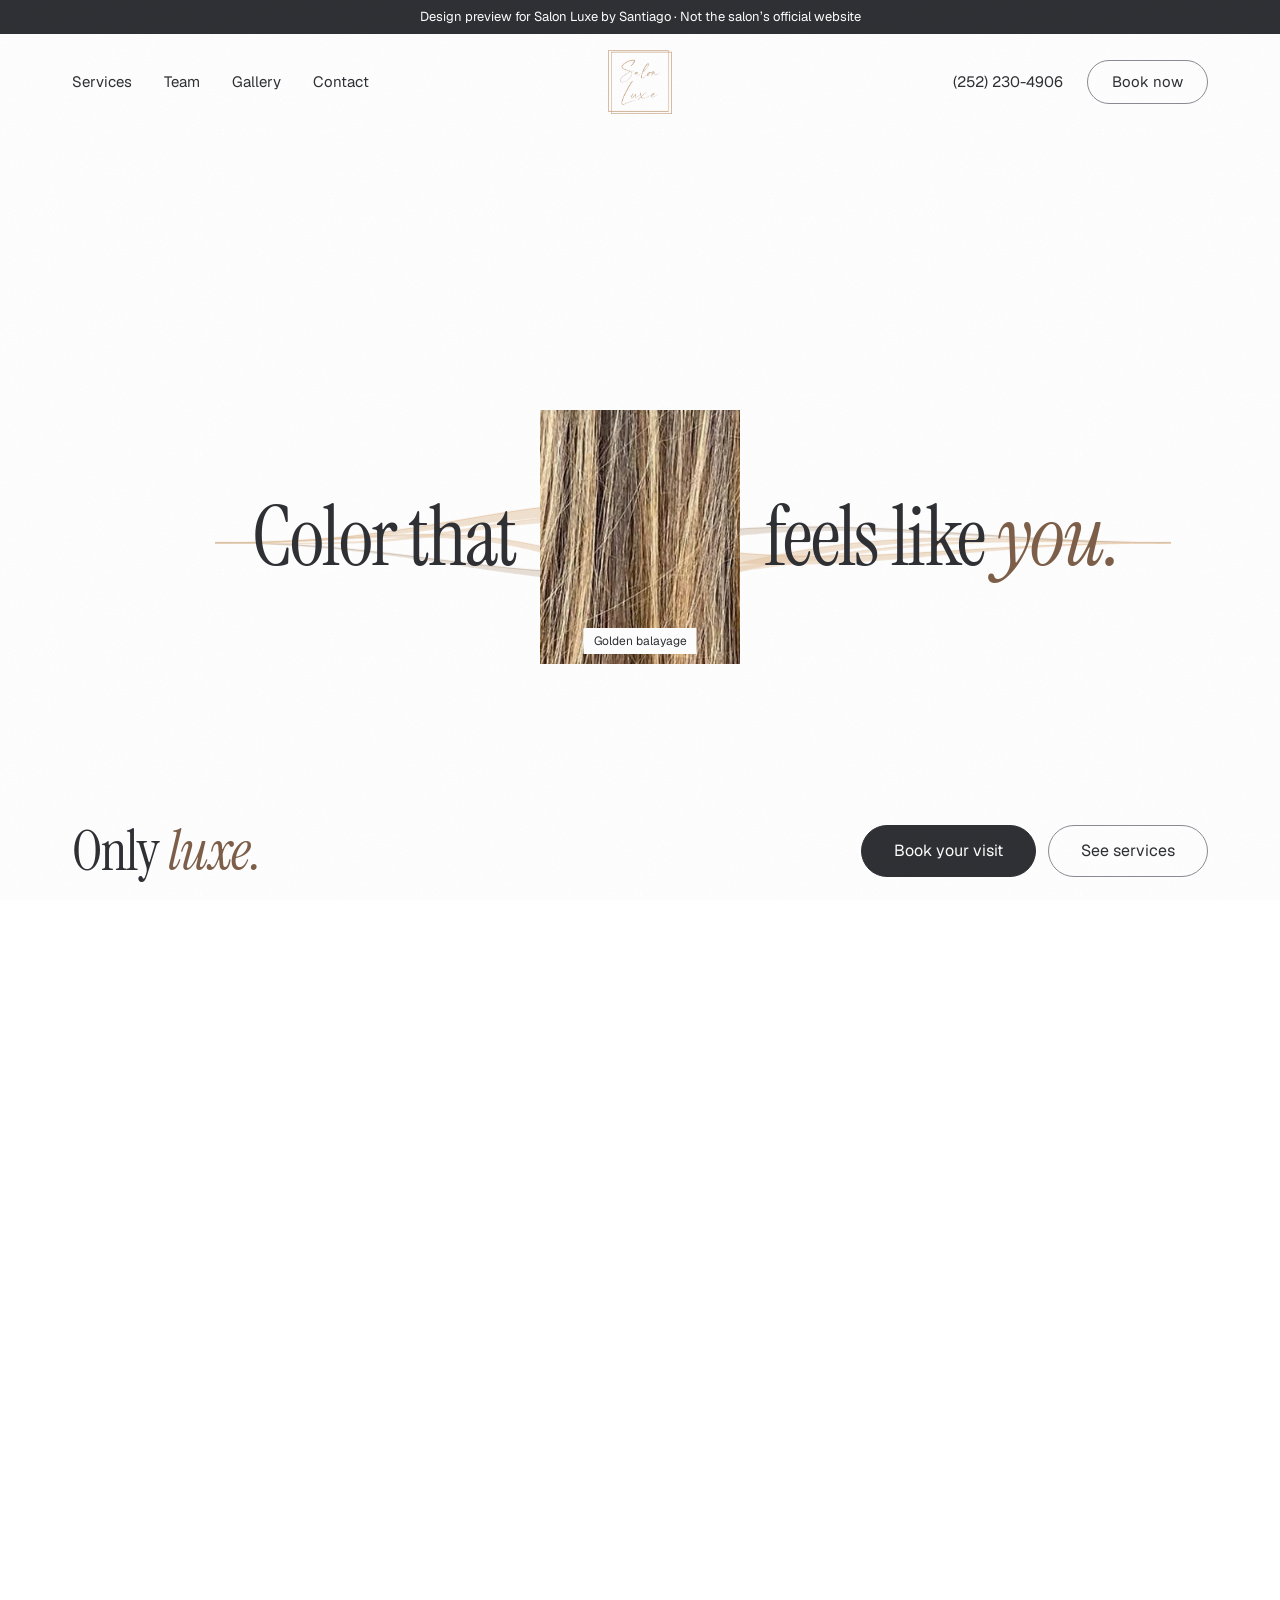
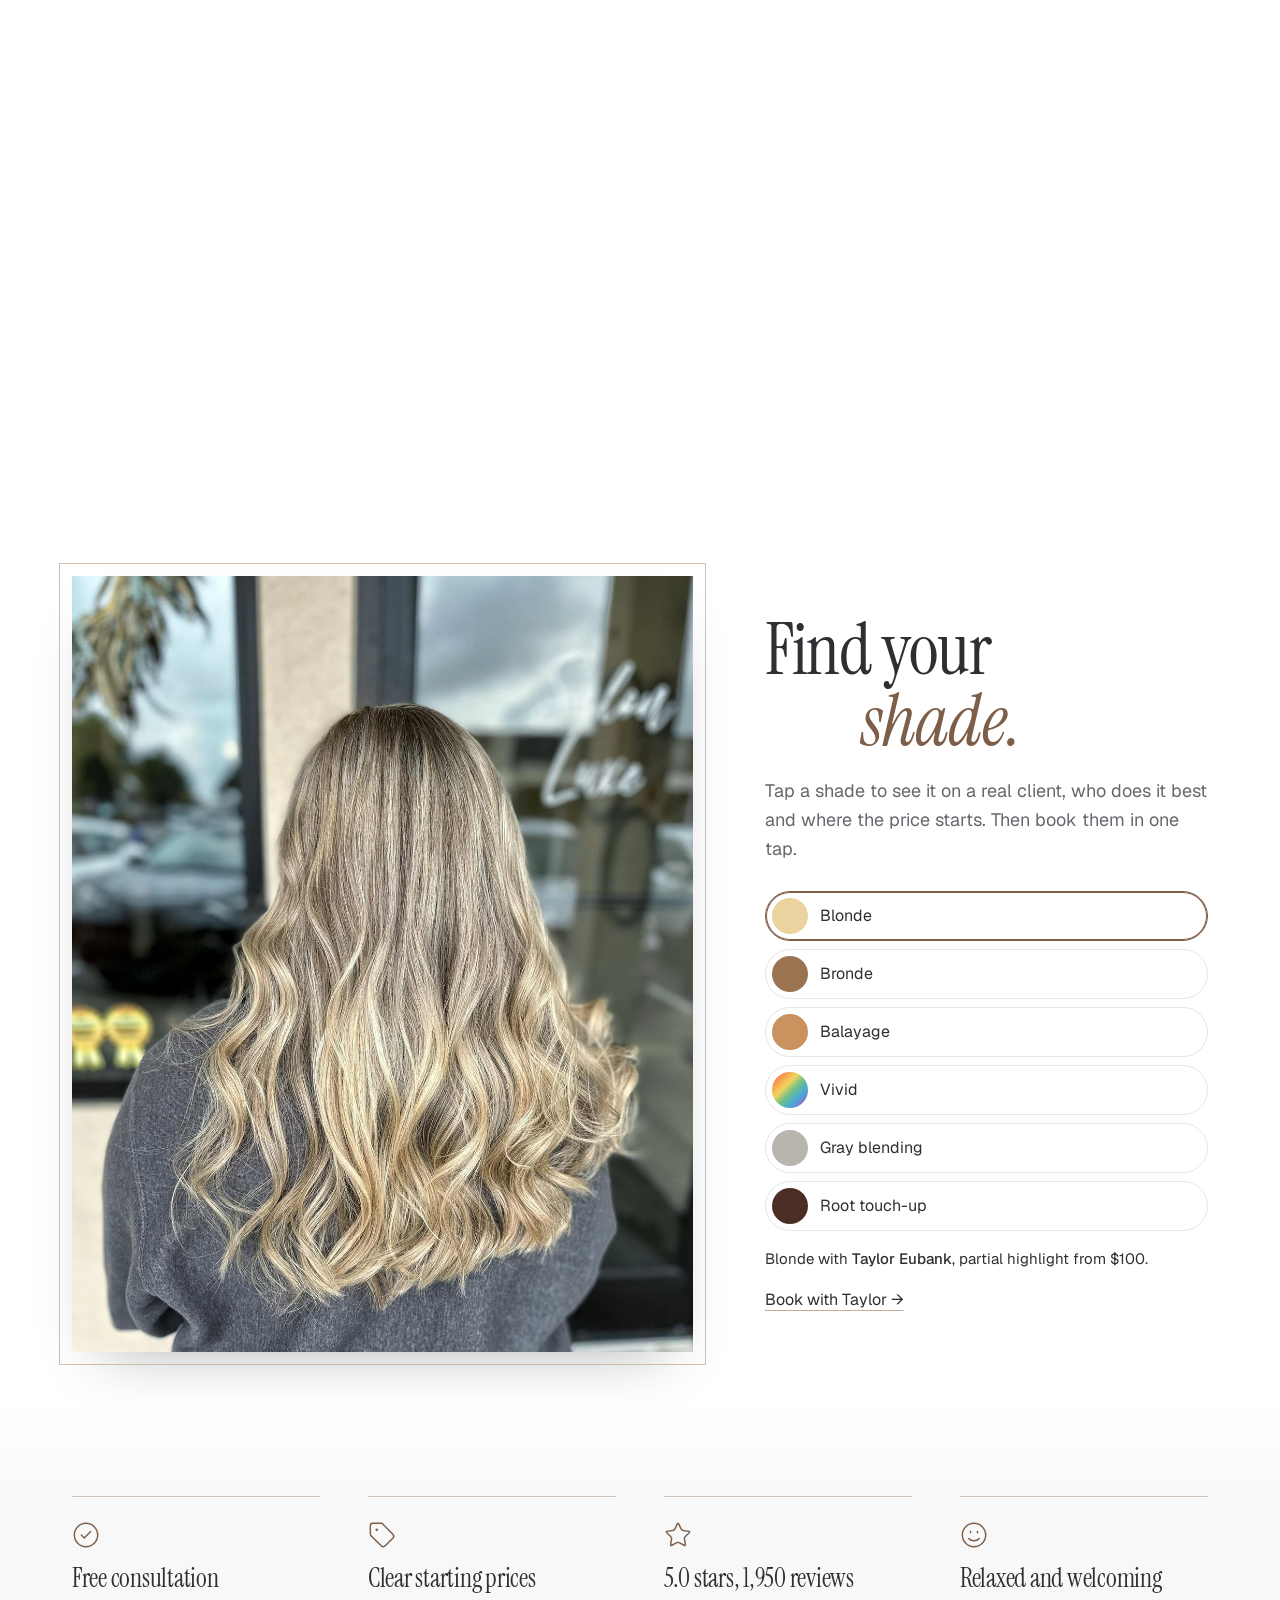
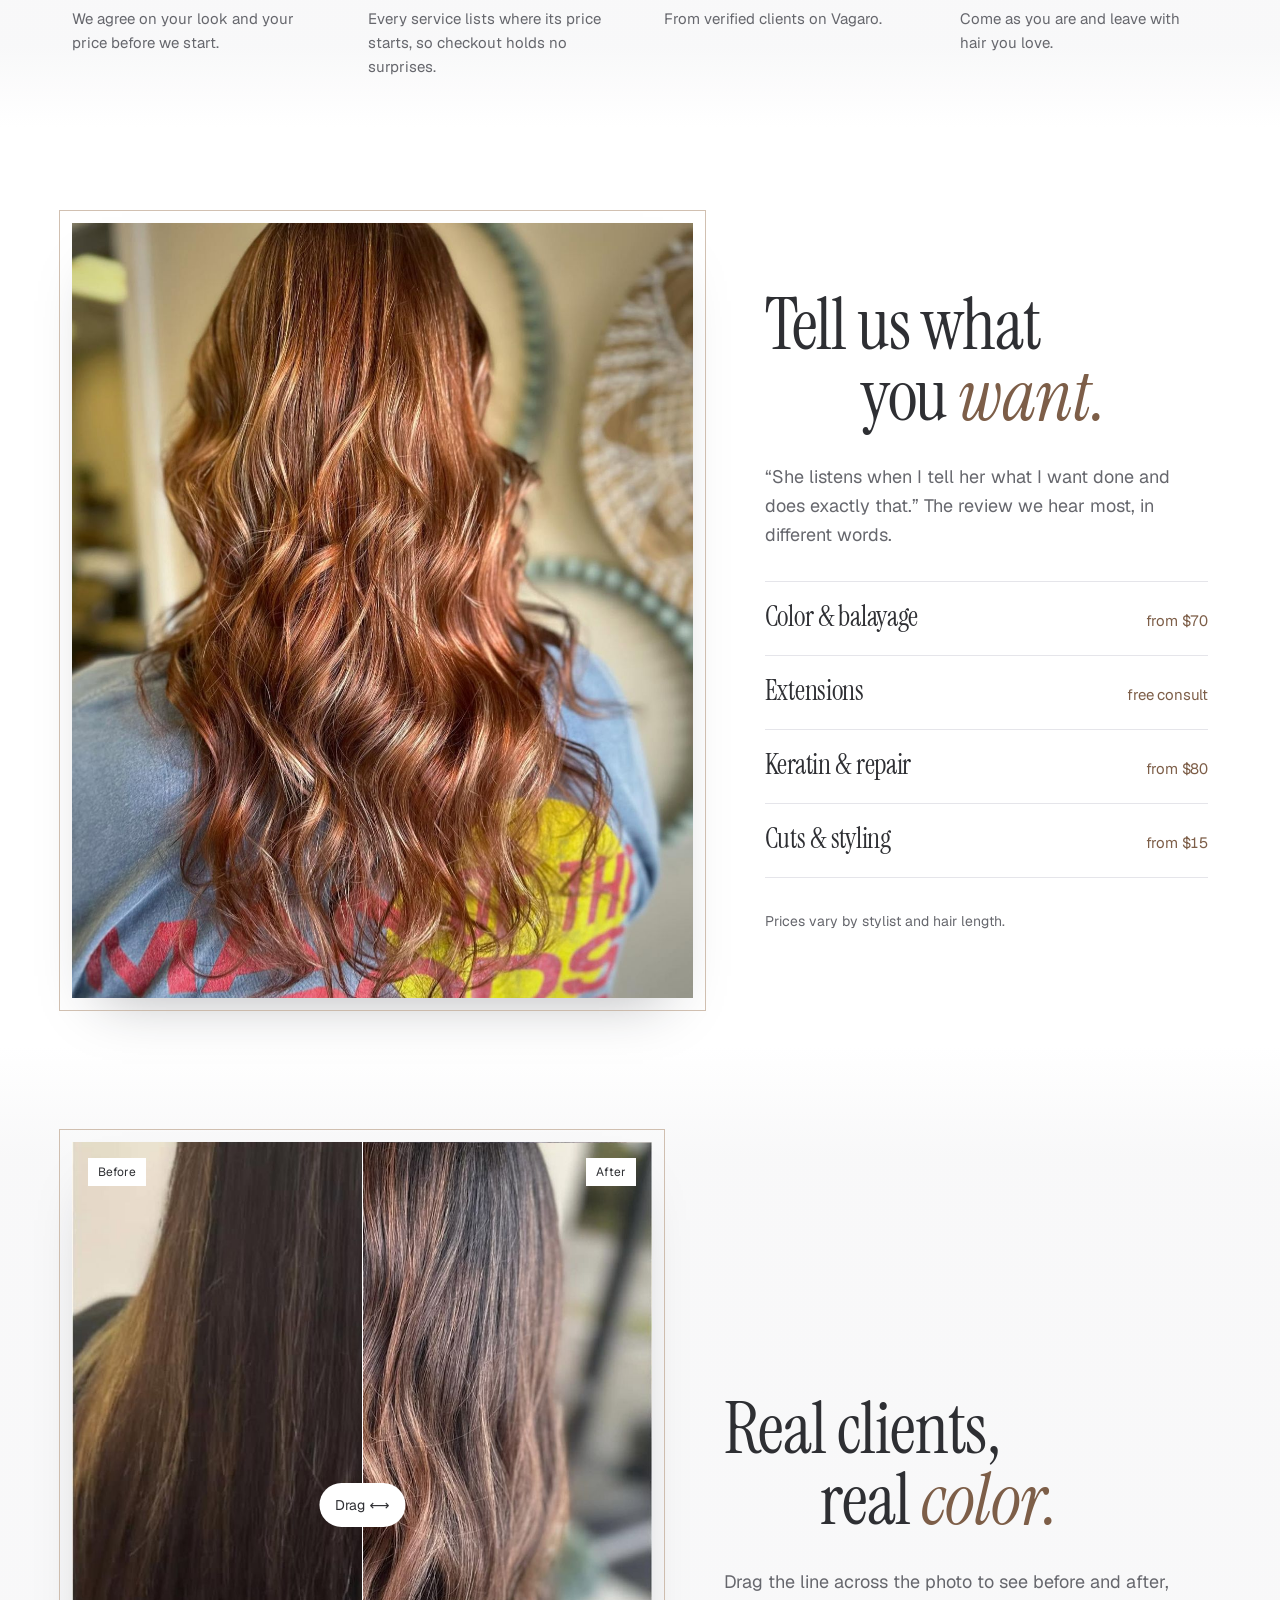
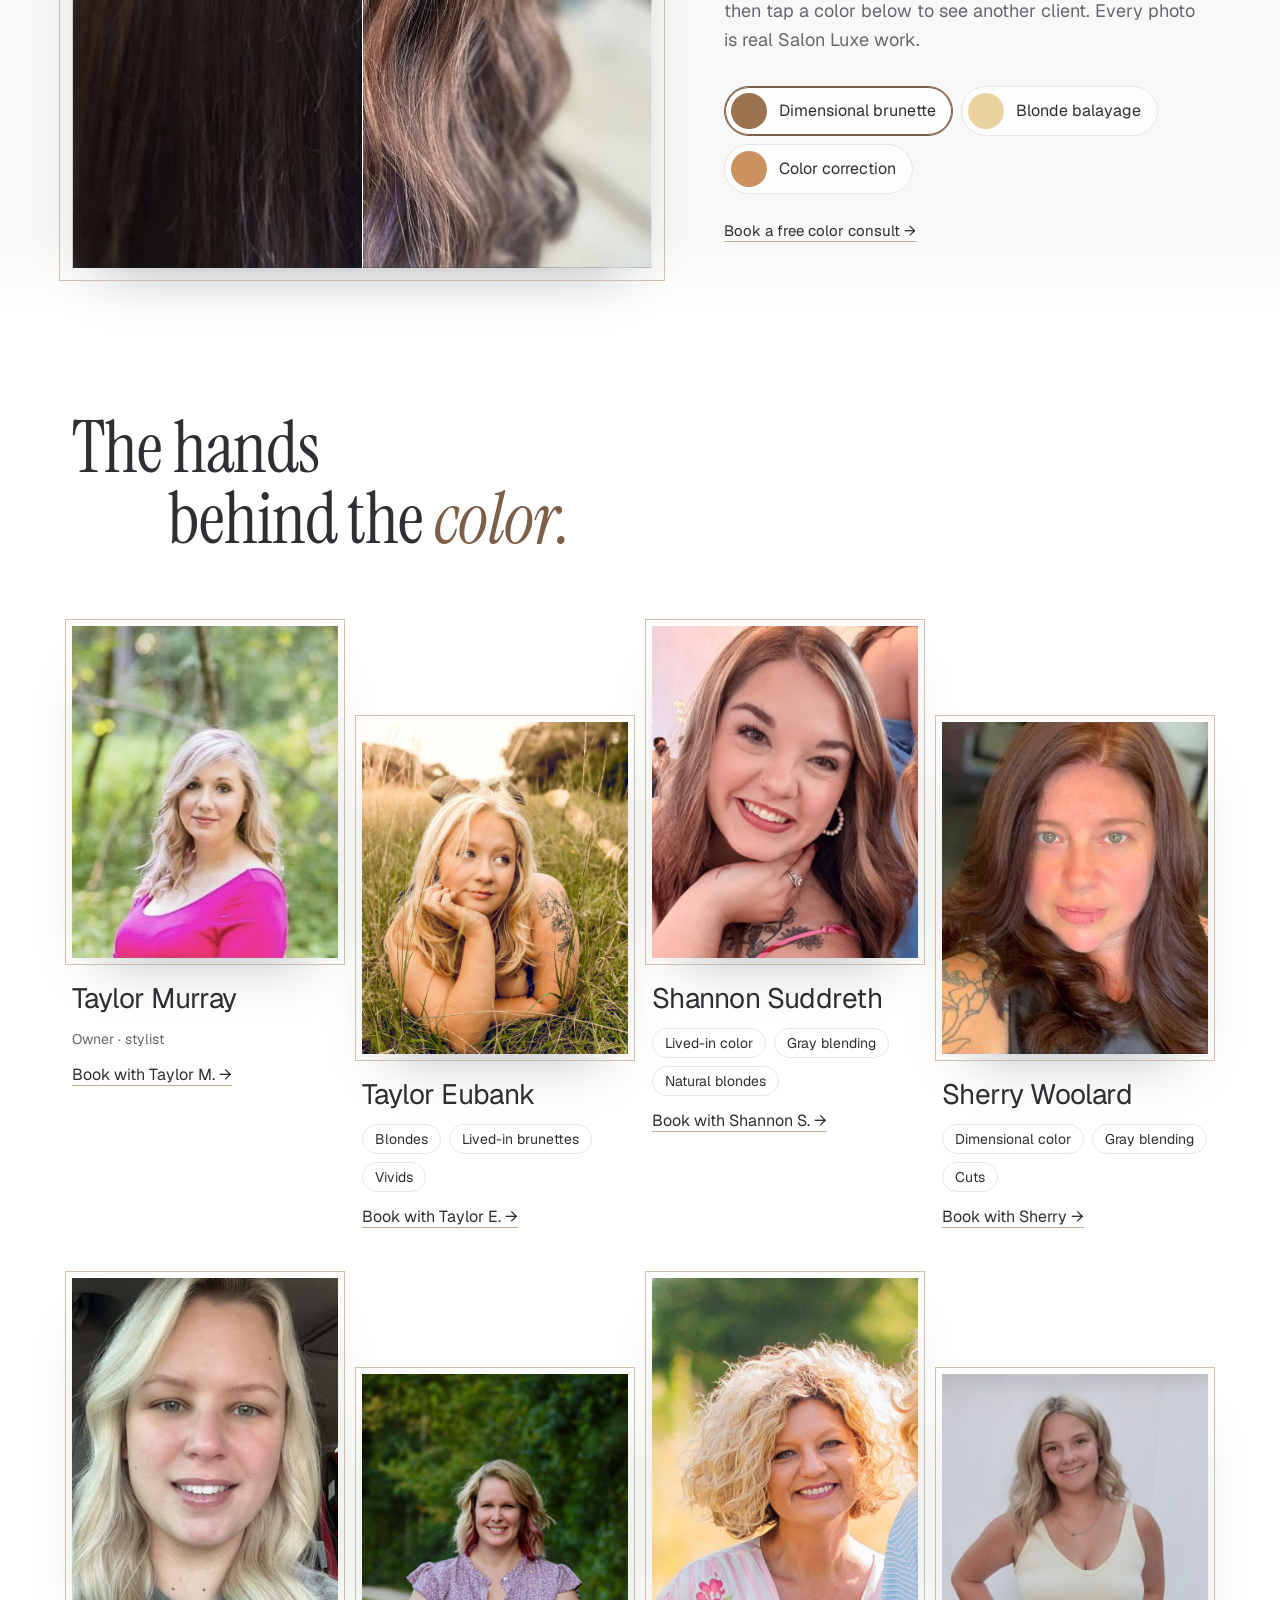
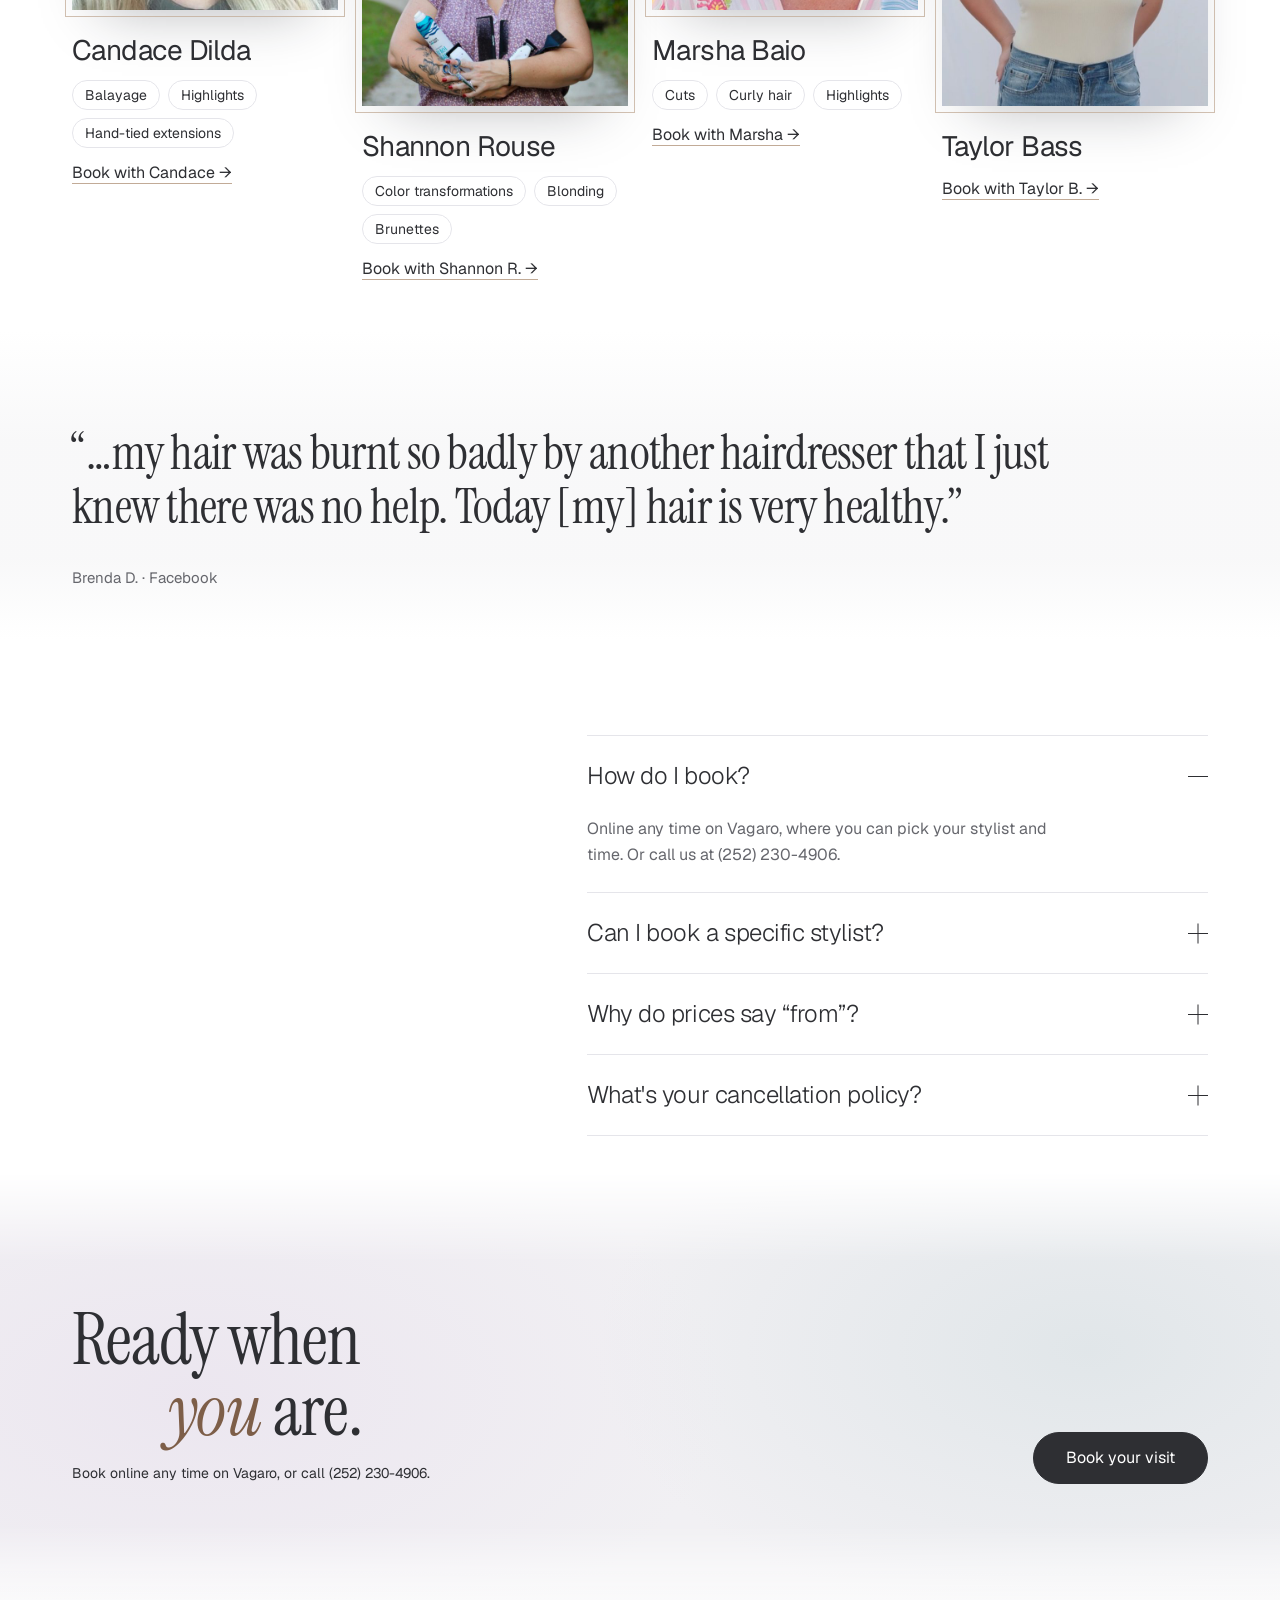
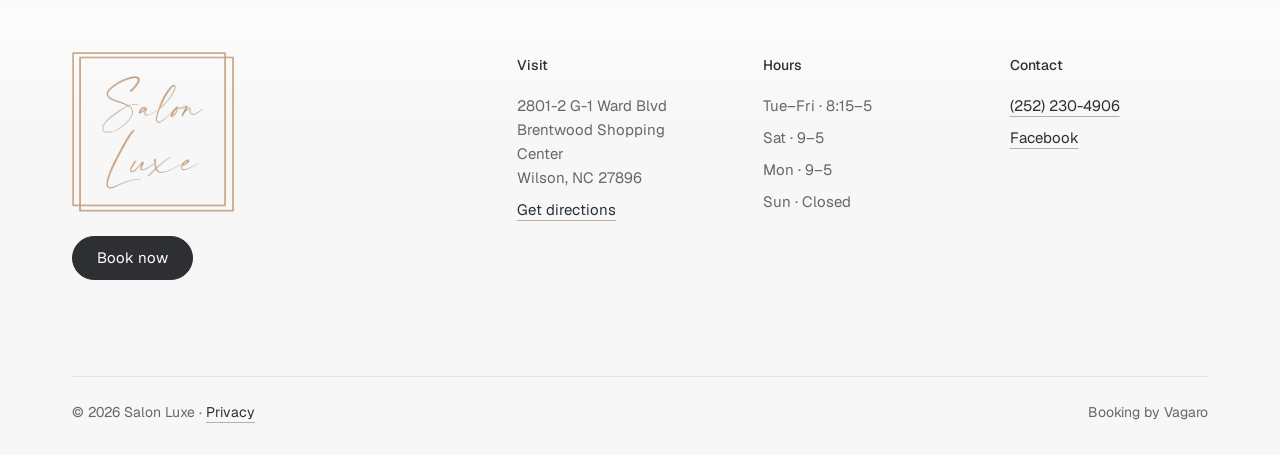
==== commit cd7a3ca3: "Cool silver white look, logo share card, phone layout fixes - New look: silver-white gradient wash, " ====
--- a/index.html
+++ b/index.html
@@ -1 +1 @@
-<!DOCTYPE html><html lang="en" class="Ur3q_a_variable"><head><meta charSet="utf-8"/><meta name="viewport" content="width=device-width, initial-scale=1"/><link rel="preload" href="nx/static/media/Geist_Variable-s.p.43azbxi7zpibd.woff2" as="font" crossorigin="" type="font/woff2"/><link rel="preload" href="media/logo.png" as="image"/><link rel="preload" as="image" href="media/work/hero-balayage.jpg" fetchPriority="high"/><link rel="stylesheet" href="nx/static/chunks/3lmjta9nzou5q.css" data-precedence="next"/><link rel="preload" as="script" fetchPriority="low" href="nx/static/chunks/1r8o32q13stub.js"/><script src="nx/static/chunks/0dia8bfp_fmb0.js" async=""></script><script src="nx/static/chunks/3lbm-r_1xmrrq.js" async=""></script><script src="nx/static/chunks/turbopack-2u1d16houkiyo.js" async=""></script><script src="nx/static/chunks/1n8002xsathlf.js" async=""></script><script src="nx/static/chunks/0t0vl4qmwdaik.js" async=""></script><script src="nx/static/chunks/3_-2nimsdrwke.js" async=""></script><meta name="theme-color" content="#ffffff"/><title>Salon Luxe · Hair color &amp; balayage in Wilson, NC</title><meta name="description" content="Wilson&#x27;s color salon. Balayage, blondes, gray blending, extensions and cuts with honest consultations and from-prices. Book online with Vagaro."/><meta name="robots" content="noindex, nofollow, nocache"/><meta name="googlebot" content="noindex, nofollow"/><link rel="canonical" href="https://www.salonluxewilson.com"/><meta property="og:title" content="Salon Luxe · Color that feels like you, only luxe."/><meta property="og:description" content="Wilson&#x27;s color salon in Brentwood Shopping Center. Book online any time."/><meta property="og:url" content="https://www.salonluxewilson.com"/><meta property="og:site_name" content="Salon Luxe"/><meta property="og:locale" content="en_US"/><meta property="og:type" content="website"/><meta name="twitter:card" content="summary"/><meta name="twitter:title" content="Salon Luxe · Color that feels like you, only luxe."/><meta name="twitter:description" content="Wilson&#x27;s color salon in Brentwood Shopping Center. Book online any time."/><link rel="icon" href="favicon.ico?favicon.117ezoe8m31dk.ico" sizes="48x48" type="image/x-icon"/><meta name="next-size-adjust" content=""/><script src="nx/static/chunks/0cz1d0mv5g_q7.js" noModule=""></script></head><body><div hidden=""><!--$--><!--/$--></div><a class="sl-skip" href="#main">Skip to content</a><div class="sl-demo-banner" role="note">Design preview for Salon Luxe by Santiago · Not the salon’s official website</div><div class="sl"><header class="sl-header sl-header--sticky"><div class="sl-container sl-header__inner"><nav class="sl-nav" aria-label="Main"><a href="services.html">Services</a><a href="team.html">Team</a><a href="gallery.html">Work</a><a href="contact.html">Contact</a></nav><a class="sl-wordmark" href="index.html" aria-label="Salon Luxe, home"><img src="media/logo.png" alt="" width="64" height="63" class="sl-logo"/></a><div class="sl-header__end"><a href="tel:+12522304906">(252) 230-4906</a><a class="sl-btn sl-btn--sm" href="https://www.vagaro.com/sl6r9c" target="_blank" rel="noopener">Book now</a><button type="button" aria-haspopup="dialog" aria-expanded="false" data-state="closed" class="sl-menu-btn" aria-label="Open menu"><svg xmlns="http://www.w3.org/2000/svg" width="24" height="24" viewBox="0 0 24 24" fill="none" stroke="currentColor" stroke-width="1.25" stroke-linecap="round" stroke-linejoin="round" class="lucide lucide-menu sl-icon" aria-hidden="true"><path d="M4 5h16"></path><path d="M4 12h16"></path><path d="M4 19h16"></path></svg></button></div></div></header><main id="main"><section class="sl-xhero" aria-labelledby="hero-title"><div class="sl-xhero__stage"><h1 class="sl-xhero__title" id="hero-title"><span class="sl-xhero__half sl-xhero__half--l"><span class="sl-xhero__ink"><canvas class="sl-ribbons sl-ribbons--l" aria-hidden="true"></canvas>Color that</span></span> <span class="sl-xhero__half sl-xhero__half--r"><span class="sl-xhero__ink"><canvas class="sl-ribbons sl-ribbons--r" aria-hidden="true"></canvas>feels like <em class="sl-accent">you.</em></span></span></h1><canvas class="sl-ribbons sl-ribbons--stage" aria-hidden="true"></canvas><div class="sl-xhero__media"><div class="sl-rotator"><img src="media/work/hero-balayage.jpg" alt="Golden balayage, finished at Salon Luxe" aria-hidden="false" width="1600" height="2008" decoding="async" fetchPriority="high" class="sl-rotator__img is-active" style="object-position:50% 40%"/><span class="sl-rotator__label" aria-live="off">Golden balayage</span></div></div><div class="sl-xhero__panel"><p class="sl-xhero__panel-title">Only <em class="sl-accent">luxe.</em></p><div class="sl-actions"><a class="sl-btn sl-btn--solid" href="https://www.vagaro.com/sl6r9c" target="_blank" rel="noopener">Book your visit</a><a class="sl-btn" href="#services">See services</a></div></div><span class="sl-xhero__hint" aria-hidden="true">Scroll ↓</span></div></section><section class="sl-section" id="shades" aria-labelledby="shades-title"><div class="sl-container sl-shadesec"><div class="sl-swap" style="position:relative"><div role="img" aria-label="Blonde hair color by Salon Luxe" style="position:absolute;inset:0;background:center / cover no-repeat url(media/work/shade-blonde.jpg);opacity:1"></div></div><div><h2 id="shades-title" class="sl-display-lg"><span class="sl-line" style="opacity:0;transform:translateY(0.35em)">Find your</span><span class="sl-line sl-line--indent" style="opacity:0;transform:translateY(0.35em)"><em class="sl-accent">shade.</em></span></h2><p class="sl-lead" style="margin-top:20px">Tap a shade to see it on a real client, who does it best and where the price starts. Then book them in one tap.</p><div class="sl-shades" style="margin-top:28px"><div dir="ltr" role="radiogroup" class="sl-shades__list" aria-label="Shades" tabindex="-1" style="outline:none"><button type="button" data-state="on" role="radio" aria-checked="true" class="sl-shade" tabindex="-1" data-radix-collection-item=""><span class="sl-shade__dot" style="background:var(--shade-blonde)" aria-hidden="true"></span>Blonde</button><button type="button" data-state="off" role="radio" aria-checked="false" class="sl-shade" tabindex="-1" data-radix-collection-item=""><span class="sl-shade__dot" style="background:var(--shade-bronde)" aria-hidden="true"></span>Bronde</button><button type="button" data-state="off" role="radio" aria-checked="false" class="sl-shade" tabindex="-1" data-radix-collection-item=""><span class="sl-shade__dot" style="background:var(--shade-balayage)" aria-hidden="true"></span>Balayage</button><button type="button" data-state="off" role="radio" aria-checked="false" class="sl-shade" tabindex="-1" data-radix-collection-item=""><span class="sl-shade__dot" style="background:var(--shade-vivid)" aria-hidden="true"></span>Vivid</button><button type="button" data-state="off" role="radio" aria-checked="false" class="sl-shade" tabindex="-1" data-radix-collection-item=""><span class="sl-shade__dot" style="background:var(--shade-gray)" aria-hidden="true"></span>Gray blending</button><button type="button" data-state="off" role="radio" aria-checked="false" class="sl-shade" tabindex="-1" data-radix-collection-item=""><span class="sl-shade__dot" style="background:var(--shade-root)" aria-hidden="true"></span>Root touch-up</button></div><p class="sl-shades__result" aria-live="polite">Blonde<!-- --> with <strong style="font-weight:500">Taylor Eubank</strong>, <!-- -->partial highlight from $100<!-- -->.</p><a class="sl-link sl-link--arrow" href="https://www.vagaro.com/sl6r9c" target="_blank" rel="noopener">Book with <!-- -->Taylor</a></div></div></div></section><section class="sl-section" aria-label="Why Salon Luxe"><div class="sl-container sl-values"><div class="sl-value" style="opacity:0;filter:blur(0px);transform:translateY(20px)"><svg xmlns="http://www.w3.org/2000/svg" width="24" height="24" viewBox="0 0 24 24" fill="none" stroke="currentColor" stroke-width="1.25" stroke-linecap="round" stroke-linejoin="round" class="lucide lucide-circle-check lucide-check-circle-2 sl-icon" aria-hidden="true"><circle cx="12" cy="12" r="10"></circle><path d="m16 9-5.5 5.5L8 12"></path></svg><strong>Free consult first</strong><p>We agree on the plan and the price before anything starts.</p></div><div class="sl-value" style="opacity:0;filter:blur(0px);transform:translateY(20px)"><svg xmlns="http://www.w3.org/2000/svg" width="24" height="24" viewBox="0 0 24 24" fill="none" stroke="currentColor" stroke-width="1.25" stroke-linecap="round" stroke-linejoin="round" class="lucide lucide-tag sl-icon" aria-hidden="true"><path d="M12.586 2.586A2 2 0 0 0 11.172 2H4a2 2 0 0 0-2 2v7.172a2 2 0 0 0 .586 1.414l8.704 8.704a2.426 2.426 0 0 0 3.42 0l6.58-6.58a2.426 2.426 0 0 0 0-3.42z"></path><circle cx="7.5" cy="7.5" r=".5" fill="currentColor"></circle></svg><strong>Honest from-prices</strong><p>Every service shows where it starts. No front-desk surprises.</p></div><div class="sl-value" style="opacity:0;filter:blur(0px);transform:translateY(20px)"><svg xmlns="http://www.w3.org/2000/svg" width="24" height="24" viewBox="0 0 24 24" fill="none" stroke="currentColor" stroke-width="1.25" stroke-linecap="round" stroke-linejoin="round" class="lucide lucide-star sl-icon" aria-hidden="true"><path d="M11.525 2.295a.53.53 0 0 1 .95 0l2.31 4.679a2.123 2.123 0 0 0 1.595 1.16l5.166.756a.53.53 0 0 1 .294.904l-3.736 3.638a2.123 2.123 0 0 0-.611 1.878l.882 5.14a.53.53 0 0 1-.771.56l-4.618-2.428a2.122 2.122 0 0 0-1.973 0L6.396 21.01a.53.53 0 0 1-.77-.56l.881-5.139a2.122 2.122 0 0 0-.611-1.879L2.16 9.795a.53.53 0 0 1 .294-.906l5.165-.755a2.122 2.122 0 0 0 1.597-1.16z"></path></svg><strong>5.0 from 1,950 reviews</strong><p>Rated by our clients on Vagaro, where you book.</p></div><div class="sl-value" style="opacity:0;filter:blur(0px);transform:translateY(20px)"><svg xmlns="http://www.w3.org/2000/svg" width="24" height="24" viewBox="0 0 24 24" fill="none" stroke="currentColor" stroke-width="1.25" stroke-linecap="round" stroke-linejoin="round" class="lucide lucide-face-slightly-smiling lucide-smile sl-icon" aria-hidden="true"><path d="M15 10V9"></path><path d="M16.472 15a6 6 0 01-8.943 0"></path><path d="M9 10V9"></path><circle cx="12" cy="12" r="10"></circle></svg><strong>No need to dress up</strong><p>Laid-back chairs, serious color. Come as you are.</p></div></div></section><section class="sl-section" id="services" aria-labelledby="services-title"><div class="sl-container sl-split"><div class="sl-media" style="aspect-ratio:4 / 5;overflow:hidden;opacity:0;filter:blur(4px);transform:translateY(20px)"><img src="media/work/services-copper.jpg" alt="Copper balayage with loose waves, finished at Salon Luxe" width="1200" height="1635" loading="lazy" decoding="async" style="width:100%;height:100%;object-fit:cover;display:block"/></div><div class="sl-split__text"><h2 id="services-title" class="sl-display-lg"><span class="sl-line" style="opacity:0;transform:translateY(0.35em)">Tell us what</span><span class="sl-line sl-line--indent" style="opacity:0;transform:translateY(0.35em)">you <em class="sl-accent">want.</em></span></h2><p class="sl-lead">“<!-- -->She listens when I tell her what I want done and does exactly that.<!-- -->” The review we hear most, in different words.</p><nav class="sl-rows" aria-label="Services"><a class="sl-row" href="services.html#color"><span>Color &amp; balayage</span><span class="sl-row__meta">from $70</span></a><a class="sl-row" href="services.html#extensions"><span>Extensions</span><span class="sl-row__meta">free consult</span></a><a class="sl-row" href="services.html#treatments"><span>Keratin &amp; repair</span><span class="sl-row__meta">from $80</span></a><a class="sl-row" href="services.html#cuts"><span>Cuts &amp; styling</span><span class="sl-row__meta">from $15</span></a></nav><p class="sl-small">Prices vary by stylist and hair length. We confirm yours at your consult.</p></div></div></section><section class="sl-section" id="transformations" aria-labelledby="transformations-title"><div class="sl-container sl-ba-layout"><div class="sl-ba" style="--pos:50%"><img class="sl-ba__img" src="media/work/ba-brunette-before.jpg" alt="Before: flat, one-tone dark brown hair, straight" loading="lazy" decoding="async" draggable="false"/><img class="sl-ba__img sl-ba__after" src="media/work/ba-brunette-after.jpg" alt="After: dimensional brunette with soft caramel ribbons, loose waves" loading="lazy" decoding="async" draggable="false"/><span class="sl-ba__label sl-ba__label--before">Before</span><span class="sl-ba__label sl-ba__label--after">After</span><button type="button" class="sl-ba__handle" role="slider" aria-label="Compare before and after: Dimensional brunette" aria-valuemin="0" aria-valuemax="100" aria-valuenow="50"><span class="sl-ba__knob" aria-hidden="true">Drag ⟷</span></button></div><div class="sl-ba__side"><h2 id="transformations-title" class="sl-display-lg"><span class="sl-line" style="opacity:0;transform:translateY(0.35em)">Real clients,</span><span class="sl-line sl-line--indent" style="opacity:0;transform:translateY(0.35em)">real <em class="sl-accent">color.</em></span></h2><p class="sl-lead">Drag the line across the photo to see before and after, then tap a color below to see another client. Every photo is real Salon Luxe work.</p><div class="sl-ba__pills" role="group" aria-label="Transformations"><button type="button" class="sl-shade" aria-pressed="true"><span class="sl-shade__dot" style="background:var(--shade-bronde)" aria-hidden="true"></span>Dimensional brunette</button><button type="button" class="sl-shade" aria-pressed="false"><span class="sl-shade__dot" style="background:var(--shade-blonde)" aria-hidden="true"></span>Blonde balayage</button><button type="button" class="sl-shade" aria-pressed="false"><span class="sl-shade__dot" style="background:var(--shade-balayage)" aria-hidden="true"></span>Color correction</button></div><div class="sl-ba__meta"><a class="sl-link sl-link--arrow" href="https://www.vagaro.com/sl6r9c" target="_blank" rel="noopener">Book a free color consult</a></div></div></div></section><section class="sl-section" id="team" aria-labelledby="team-title"><div class="sl-container"><h2 id="team-title" class="sl-display-lg"><span class="sl-line" style="opacity:0;transform:translateY(0.35em)">The hands</span><span class="sl-line sl-line--indent" style="opacity:0;transform:translateY(0.35em)">behind the <em class="sl-accent">color.</em></span></h2><div class="sl-team" style="margin-top:72px"><div class="sl-stylist" style="opacity:0;filter:blur(4px);transform:translateY(20px)"><div class="sl-media"><img src="media/team/taylor-murray.jpg" alt="Taylor Murray, stylist at Salon Luxe" width="640" height="800" loading="lazy" decoding="async" style="width:100%;height:100%;object-fit:cover;display:block"/></div><h3 class="sl-h2">Taylor Murray</h3><p class="sl-small">Owner · stylist</p><a class="sl-link sl-link--arrow" href="https://www.vagaro.com/sl6r9c" target="_blank" rel="noopener">Book with <!-- -->Taylor M.</a></div><div class="sl-stylist" style="opacity:0;filter:blur(4px);transform:translateY(20px)"><div class="sl-media sl-media--sand"><img src="media/team/taylor-eubank.jpg" alt="Taylor Eubank, stylist at Salon Luxe" width="640" height="800" loading="lazy" decoding="async" style="width:100%;height:100%;object-fit:cover;display:block"/></div><h3 class="sl-h2">Taylor Eubank</h3><ul class="sl-tags" aria-label="Specialties"><li class="sl-tag">Blondes</li><li class="sl-tag">Lived-in brunettes</li><li class="sl-tag">Vivids</li></ul><a class="sl-link sl-link--arrow" href="https://www.vagaro.com/sl6r9c" target="_blank" rel="noopener">Book with <!-- -->Taylor E.</a></div><div class="sl-stylist" style="opacity:0;filter:blur(4px);transform:translateY(20px)"><div class="sl-media"><img src="media/team/shannon-suddreth.jpg" alt="Shannon Suddreth, stylist at Salon Luxe" width="640" height="800" loading="lazy" decoding="async" style="width:100%;height:100%;object-fit:cover;display:block"/></div><h3 class="sl-h2">Shannon Suddreth</h3><ul class="sl-tags" aria-label="Specialties"><li class="sl-tag">Lived-in color</li><li class="sl-tag">Gray blending</li><li class="sl-tag">Natural blondes</li></ul><a class="sl-link sl-link--arrow" href="https://www.vagaro.com/sl6r9c" target="_blank" rel="noopener">Book with <!-- -->Shannon S.</a></div><div class="sl-stylist" style="opacity:0;filter:blur(4px);transform:translateY(20px)"><div class="sl-media sl-media--sand"><img src="media/team/sherry-woolard.jpg" alt="Sherry Woolard, stylist at Salon Luxe" width="640" height="800" loading="lazy" decoding="async" style="width:100%;height:100%;object-fit:cover;display:block"/></div><h3 class="sl-h2">Sherry Woolard</h3><ul class="sl-tags" aria-label="Specialties"><li class="sl-tag">Dimensional color</li><li class="sl-tag">Gray blending</li><li class="sl-tag">Cuts</li></ul><a class="sl-link sl-link--arrow" href="https://www.vagaro.com/sl6r9c" target="_blank" rel="noopener">Book with <!-- -->Sherry</a></div><div class="sl-stylist" style="opacity:0;filter:blur(4px);transform:translateY(20px)"><div class="sl-media"><img src="media/team/candace-dilda.jpg" alt="Candace Dilda, stylist at Salon Luxe" width="640" height="800" loading="lazy" decoding="async" style="width:100%;height:100%;object-fit:cover;display:block"/></div><h3 class="sl-h2">Candace Dilda</h3><ul class="sl-tags" aria-label="Specialties"><li class="sl-tag">Balayage</li><li class="sl-tag">Highlights</li><li class="sl-tag">Hand-tied extensions</li></ul><a class="sl-link sl-link--arrow" href="https://www.vagaro.com/sl6r9c" target="_blank" rel="noopener">Book with <!-- -->Candace</a></div><div class="sl-stylist" style="opacity:0;filter:blur(4px);transform:translateY(20px)"><div class="sl-media sl-media--sand"><img src="media/team/shannon-rouse.jpg" alt="Shannon Rouse, stylist at Salon Luxe" width="640" height="800" loading="lazy" decoding="async" style="width:100%;height:100%;object-fit:cover;display:block"/></div><h3 class="sl-h2">Shannon Rouse</h3><ul class="sl-tags" aria-label="Specialties"><li class="sl-tag">Color transformations</li><li class="sl-tag">Blonding</li><li class="sl-tag">Brunettes</li></ul><a class="sl-link sl-link--arrow" href="https://www.vagaro.com/sl6r9c" target="_blank" rel="noopener">Book with <!-- -->Shannon R.</a></div><div class="sl-stylist" style="opacity:0;filter:blur(4px);transform:translateY(20px)"><div class="sl-media"><img src="media/team/marsha-baio.jpg" alt="Marsha Baio, stylist at Salon Luxe" width="640" height="800" loading="lazy" decoding="async" style="width:100%;height:100%;object-fit:cover;display:block"/></div><h3 class="sl-h2">Marsha Baio</h3><ul class="sl-tags" aria-label="Specialties"><li class="sl-tag">Cuts</li><li class="sl-tag">Curly hair</li><li class="sl-tag">Highlights</li></ul><a class="sl-link sl-link--arrow" href="https://www.vagaro.com/sl6r9c" target="_blank" rel="noopener">Book with <!-- -->Marsha</a></div><div class="sl-stylist" style="opacity:0;filter:blur(4px);transform:translateY(20px)"><div class="sl-media sl-media--sand"><img src="media/team/taylor-bass.jpg" alt="Taylor Bass, stylist at Salon Luxe" width="640" height="800" loading="lazy" decoding="async" style="width:100%;height:100%;object-fit:cover;display:block"/></div><h3 class="sl-h2">Taylor Bass</h3><a class="sl-link sl-link--arrow" href="https://www.vagaro.com/sl6r9c" target="_blank" rel="noopener">Book with <!-- -->Taylor B.</a></div></div></div></section><section class="sl-section" aria-label="What clients say"><div class="sl-container"><figure class="sl-quote"><blockquote>“<!-- -->…my hair was burnt so badly by another hairdresser that I just knew there was no help. Today [my] hair is very healthy.<!-- -->”</blockquote><figcaption>Brenda D. · Facebook</figcaption></figure></div></section><section class="sl-section" id="faq" aria-labelledby="faq-title"><div class="sl-container sl-faqsec"><h2 id="faq-title" class="sl-display-lg"><span class="sl-line" style="opacity:0;transform:translateY(0.35em)">Good</span><span class="sl-line sl-line--indent" style="opacity:0;transform:translateY(0.35em)"><em class="sl-accent">questions.</em></span></h2><div class="sl-faq" data-orientation="vertical"><div data-state="open" data-orientation="vertical" class="sl-faq__item"><h3 style="margin:0" data-orientation="vertical" data-state="open"><button type="button" aria-controls="radix-_R_16ginnb_" aria-expanded="true" data-state="open" data-orientation="vertical" id="radix-_R_6ginnb_" class="sl-faq__trigger" data-radix-collection-item="">How do I book?<span class="sl-faq__icon" aria-hidden="true"></span></button></h3><div data-state="open" id="radix-_R_16ginnb_" role="region" aria-labelledby="radix-_R_6ginnb_" data-orientation="vertical" class="sl-faq__content sl-faq__panel" style="--radix-accordion-content-height:var(--radix-collapsible-content-height);--radix-accordion-content-width:var(--radix-collapsible-content-width)">Online any time on Vagaro, where you can pick your stylist and time. Or call us at (252) 230-4906.</div></div><div data-state="closed" data-orientation="vertical" class="sl-faq__item"><h3 style="margin:0" data-orientation="vertical" data-state="closed"><button type="button" aria-expanded="false" data-state="closed" data-orientation="vertical" id="radix-_R_aginnb_" class="sl-faq__trigger" data-radix-collection-item="">Can I book a specific stylist?<span class="sl-faq__icon" aria-hidden="true"></span></button></h3><div data-state="closed" id="radix-_R_1aginnb_" hidden="" role="region" aria-labelledby="radix-_R_aginnb_" data-orientation="vertical" class="sl-faq__content sl-faq__panel" style="--radix-accordion-content-height:var(--radix-collapsible-content-height);--radix-accordion-content-width:var(--radix-collapsible-content-width)"></div></div><div data-state="closed" data-orientation="vertical" class="sl-faq__item"><h3 style="margin:0" data-orientation="vertical" data-state="closed"><button type="button" aria-expanded="false" data-state="closed" data-orientation="vertical" id="radix-_R_eginnb_" class="sl-faq__trigger" data-radix-collection-item="">Why do prices say “from”?<span class="sl-faq__icon" aria-hidden="true"></span></button></h3><div data-state="closed" id="radix-_R_1eginnb_" hidden="" role="region" aria-labelledby="radix-_R_eginnb_" data-orientation="vertical" class="sl-faq__content sl-faq__panel" style="--radix-accordion-content-height:var(--radix-collapsible-content-height);--radix-accordion-content-width:var(--radix-collapsible-content-width)"></div></div><div data-state="closed" data-orientation="vertical" class="sl-faq__item"><h3 style="margin:0" data-orientation="vertical" data-state="closed"><button type="button" aria-expanded="false" data-state="closed" data-orientation="vertical" id="radix-_R_iginnb_" class="sl-faq__trigger" data-radix-collection-item="">What&#x27;s your cancellation policy?<span class="sl-faq__icon" aria-hidden="true"></span></button></h3><div data-state="closed" id="radix-_R_1iginnb_" hidden="" role="region" aria-labelledby="radix-_R_iginnb_" data-orientation="vertical" class="sl-faq__content sl-faq__panel" style="--radix-accordion-content-height:var(--radix-collapsible-content-height);--radix-accordion-content-width:var(--radix-collapsible-content-width)"></div></div></div></div></section><section class="sl-section" aria-labelledby="band-title"><div class="sl-band"><div class="sl-container sl-band__inner"><div><h2 id="band-title" class="sl-display-lg"><span class="sl-line" style="opacity:0;transform:translateY(0.35em)">Ready when</span><span class="sl-line sl-line--indent" style="opacity:0;transform:translateY(0.35em)"><em class="sl-accent">you</em> are.</span></h2><p class="sl-small">Book online any time on Vagaro, or call <!-- -->(252) 230-4906<!-- -->.</p></div><a class="sl-btn sl-btn--solid" href="https://www.vagaro.com/sl6r9c" target="_blank" rel="noopener">Book your visit</a></div></div></section></main><footer class="sl-footer"><div class="sl-container"><div class="sl-footer__grid"><div class="sl-footer__brand"><img src="media/logo.png" alt="Salon Luxe" width="160" height="158" class="sl-logo sl-logo--footer"/><div><a class="sl-btn sl-btn--solid sl-btn--sm" href="https://www.vagaro.com/sl6r9c" target="_blank" rel="noopener">Book now</a></div></div><div><h2>Visit</h2><address>2801-2 G-1 Ward Blvd<br/>Brentwood Shopping Center<br/>Wilson<!-- -->, <!-- -->NC<!-- --> <!-- -->27896</address><ul style="margin-top:8px"><li><a class="sl-link" href="https://www.google.com/maps/search/?api=1&amp;query=Salon+Luxe+2801+Ward+Blvd+Wilson+NC" target="_blank" rel="noopener">Get directions</a></li></ul></div><div><h2>Hours</h2><ul><li>Tue–Fri<!-- --> · <!-- -->8:15–5</li><li>Sat<!-- --> · <!-- -->9–5</li><li>Mon<!-- --> · <!-- -->9–5</li><li>Sun<!-- --> · <!-- -->Closed</li></ul></div><div><h2>Contact</h2><ul><li><a class="sl-link" href="tel:+12522304906">(252) 230-4906</a></li><li><a class="sl-link" href="https://www.facebook.com/salonluxewilson" target="_blank" rel="noopener">Facebook</a></li></ul></div></div><div class="sl-footer__bottom"><p class="sl-small">© <!-- -->2026<!-- --> Salon Luxe · <a class="sl-link" href="privacy.html">Privacy</a></p><p class="sl-small">Booking by Vagaro</p></div></div></footer><div class="sl-bookbar sl-bookbar--fixed"><a class="sl-btn sl-btn--sm" href="tel:+12522304906">Call</a><a class="sl-btn sl-btn--solid sl-btn--sm" href="https://www.vagaro.com/sl6r9c" target="_blank" rel="noopener">Book now</a></div><script type="application/ld+json">[{"@context":"https://schema.org","@type":"HairSalon","name":"Salon Luxe","url":"https://www.salonluxewilson.com","telephone":"+1-252-230-4906","priceRange":"$$","address":{"@type":"PostalAddress","streetAddress":"2801-2 G-1 Ward Blvd","addressLocality":"Wilson","addressRegion":"NC","postalCode":"27896","addressCountry":"US"},"openingHoursSpecification":[{"@type":"OpeningHoursSpecification","dayOfWeek":["https://schema.org/Tuesday","https://schema.org/Wednesday","https://schema.org/Thursday","https://schema.org/Friday"],"opens":"08:15","closes":"17:00"},{"@type":"OpeningHoursSpecification","dayOfWeek":["https://schema.org/Saturday"],"opens":"09:00","closes":"17:00"},{"@type":"OpeningHoursSpecification","dayOfWeek":["https://schema.org/Monday"],"opens":"09:00","closes":"17:00"}],"sameAs":["https://www.facebook.com/salonluxewilson"],"potentialAction":{"@type":"ReserveAction","target":"https://www.vagaro.com/sl6r9c"}},{"@context":"https://schema.org","@type":"FAQPage","mainEntity":[{"@type":"Question","name":"How do I book?","acceptedAnswer":{"@type":"Answer","text":"Online any time on Vagaro, where you can pick your stylist and time. Or call us at (252) 230-4906."}},{"@type":"Question","name":"Can I book a specific stylist?","acceptedAnswer":{"@type":"Answer","text":"Yes. Every stylist has their own booking link, and the shade picker points you to the right one."}},{"@type":"Question","name":"Why do prices say “from”?","acceptedAnswer":{"@type":"Answer","text":"Prices vary by stylist and hair length. We confirm yours at your consult, before anything starts."}},{"@type":"Question","name":"What's your cancellation policy?","acceptedAnswer":{"@type":"Answer","text":"Please cancel at least 24 hours ahead. Later cancellations are charged 50% of the appointment, and no-call no-shows 100%. There’s a 15-minute grace period; after that your slot may be given up, so plan your travel time."}}]}]</script></div><!--$--><!--/$--><script id="_R_">(globalThis["TURBOPACK"] || (globalThis["TURBOPACK"] = [])).push({"otherChunks":["static/chunks/1r8o32q13stub.js","static/chunks/0dia8bfp_fmb0.js","static/chunks/3lbm-r_1xmrrq.js"],"runtimeModuleIds":[94553]});</script><script src="nx/static/chunks/1r8o32q13stub.js" async=""></script><script>(self.__next_f=self.__next_f||[]).push([0])</script><script>self.__next_f.push([1,"1:\"$Sreact.fragment\"\n2:\"nx/static/chunks/1n8002xsathlf.js\"\n3:I[39756,[\"$2\"],\"default\"]\n4:I[37457,[\"$2\"],\"default\"]\n6:\"nx/static/chunks/0t0vl4qmwdaik.js\"\n7:\"nx/static/chunks/3_-2nimsdrwke.js\"\n8:I[76893,[\"$2\",\"$6\",\"$7\"],\"Header\"]\n9:I[33079,[\"$2\",\"$6\",\"$7\"],\"HeroRibbons\"]\na:I[73931,[\"$2\",\"$6\",\"$7\"],\"HeroRotator\"]\nb:I[48648,[\"$2\",\"$6\",\"$7\"],\"TrackedLink\"]\nc:I[20865,[\"$2\",\"$6\",\"$7\"],\"ShadeSection\"]\nd:I[17195,[\"$2\",\"$6\",\"$7\"],\"BlurFade\"]\ne:I[5014,[\"$2\",\"$6\",\"$7\"],\"default\"]\n1d:\"ViewportBoundary\"\n1e:I[97367,[\"$2\"],\"$1d\"]\n20:\"MetadataBoundary\"\n21:I[97367,[\"$2\"],\"$20\"]\n22:\"$Sreact.suspense\"\n24:I[68027,[\"$2\"],\"default\",1]\n:HL[\"nx/static/chunks/3lmjta9nzou5q.css\",\"style\"]\n:HL[\"nx/static/media/Geist_Variable-s.p.43azbxi7zpibd.woff2\",\"font\",{\"crossOrigin\":\"\",\"type\":\"font/woff2\"}]\n5:[[\"children\",{\"s\":\"__PAGE__\",\"h\":512,\"d\":{\"r\":[\"$\",\"$1\",\"c\",{\"children\":[[\"$\",\"div\",null,{\"className\":\"sl\",\"children\":[[\"$\",\"$L8\",null,{}],[\"$\",\"main\",null,{\"id\":\"main\",\"children\":[[\"$\",\"section\",null,{\"className\":\"sl-xhero\",\"aria-labelledby\":\"hero-title\",\"children\":[\"$\",\"div\",null,{\"className\":\"sl-xhero__stage\",\"children\":[[\"$\",\"h1\",null,{\"className\":\"sl-xhero__title\",\"id\":\"hero-title\",\"children\":[[\"$\",\"span\",null,{\"className\":\"sl-xhero__half sl-xhero__half--l\",\"children\":[\"$\",\"span\",null,{\"className\":\"sl-xhero__ink\",\"children\":[[\"$\",\"$L9\",null,{\"side\":\"left\"}],\"Color that\"]}]}],\" \",[\"$\",\"span\",null,{\"className\":\"sl-xhero__half sl-xhero__half--r\",\"children\":[\"$\",\"span\",null,{\"className\":\"sl-xhero__ink\",\"children\":[[\"$\",\"$L9\",null,{\"side\":\"right\"}],\"feels like \",[\"$\",\"em\",null,{\"className\":\"sl-accent\",\"children\":\"you.\"}]]}]}]]}],[\"$\",\"$L9\",null,{\"side\":\"full\"}],[\"$\",\"div\",null,{\"className\":\"sl-xhero__media\",\"children\":[\"$\",\"$La\",null,{}]}],[\"$\",\"div\",null,{\"className\":\"sl-xhero__panel\",\"children\":[[\"$\",\"p\",null,{\"className\":\"sl-xhero__panel-title\",\"children\":[\"Only \",[\"$\",\"em\",null,{\"className\":\"sl-accent\",\"children\":\"luxe.\"}]]}],[\"$\",\"div\",null,{\"className\":\"sl-actions\",\"children\":[[\"$\",\"$Lb\",null,{\"className\":\"sl-btn sl-btn--solid\",\"href\":\"https://www.vagaro.com/sl6r9c\",\"event\":\"book_click\",\"params\":{\"place\":\"hero\"},\"children\":\"Book your visit\"}],[\"$\",\"a\",null,{\"className\":\"sl-btn\",\"href\":\"#services\",\"children\":\"See services\"}]]}]]}],[\"$\",\"span\",null,{\"className\":\"sl-xhero__hint\",\"aria-hidden\":\"true\",\"children\":\"Scroll ↓\"}]]}]}],[\"$\",\"$Lc\",null,{}],[\"$\",\"section\",null,{\"className\":\"sl-section\",\"aria-label\":\"Why Salon Luxe\",\"children\":[\"$\",\"div\",null,{\"className\":\"sl-container sl-values\",\"children\":[[\"$\",\"$Ld\",\"Free consult first\",{\"delay\":0,\"blur\":\"0px\",\"className\":\"sl-value\",\"children\":[[\"$\",\"$Le\",null,{\"ref\":\"$undefined\",\"icon\":{\"name\":\"circle-check\",\"size\":24,\"node\":[[\"circle\",{\"cx\":\"12\",\"cy\":\"12\",\"r\":\"10\",\"key\":\"1mglay\"}],[\"path\",{\"d\":\"m16 9-5.5 5.5L8 12\",\"key\":\"xofnsj\"}]],\"aliases\":[\"check-circle-2\"]},\"className\":\"sl-icon\",\"strokeWidth\":1.25,\"aria-hidden\":\"true\"}],[\"$\",\"strong\",null,{\"children\":\"Free consult first\"}],[\"$\",\"p\",null,{\"children\":\"We agree on the plan and the price before anything starts.\"}]]}],[\"$\",\"$Ld\",\"Honest from-prices\",{\"delay\":0.06,\"blur\":\"0px\",\"className\":\"sl-value\",\"children\":[[\"$\",\"$Le\",null,{\"ref\":\"$undefined\",\"icon\":{\"name\":\"tag\",\"size\":24,\"node\":[[\"path\",{\"d\":\"M12.586 2.586A2 2 0 0 0 11.172 2H4a2 2 0 0 0-2 2v7.172a2 2 0 0 0 .586 1.414l8.704 8.704a2.426 2.426 0 0 0 3.42 0l6.58-6.58a2.426 2.426 0 0 0 0-3.42z\",\"key\":\"vktsd0\"}],[\"circle\",{\"cx\":\"7.5\",\"cy\":\"7.5\",\"r\":\".5\",\"fill\":\"currentColor\",\"key\":\"kqv944\"}]]},\"className\":\"sl-icon\",\"strokeWidth\":1.25,\"aria-hidden\":\"true\"}],[\"$\",\"strong\",null,{\"children\":\"Honest from-prices\"}],[\"$\",\"p\",null,{\"children\":\"Every service shows where it starts. No front-desk surprises.\"}]]}],\"$Lf\",\"$L10\"]}]}],\"$L11\",\"$L12\",\"$L13\",\"$L14\",\"$L15\",\"$L16\"]}],\"$L17\",\"$L18\",\"$L19\"]}],[\"$L1a\",\"$L1b\"],\"$L1c\"]}],\"p\":false,\"v\":null}}]]\n0:{\"P\":null,\"c\":[\"\",\"\"],\"q\":\"\",\"i\":false,\"t\":{\"t\":{\"s\":\"\",\"h\":528,\"d\":{\"r\":[\"$\",\"$1\",\"c\",{\"children\":[[[\"$\",\"link\",\"0\",{\"rel\":\"stylesheet\",\"href\":\"nx/static/chunks/3lmjta9nzou5q.css\",\"precedence\":\"next\",\"crossOrigin\":\"$undefined\",\"nonce\":\"$undefined\"}],[\"$\",\"script\",\"script-0\",{\"src\":\"nx/static/chunks/1n8002xsathlf.js\",\"async\":true,\"nonce\":\"$undefined\"}]],[\"$\",\"html\",null,{\"lang\":\"en\",\"className\":\"Ur3q_a_variable\",\"children\":[\"$\",\"body\",null,{\"children\":[[\"$\",\"a\",null,{\"className\":\"sl-skip\",\"href\":\"#main\",\"children\":\"Skip to content\"}],[\"$\",\"div\",null,{\"className\":\"sl-demo-banner\",\"role\":\"note\",\"children\":\"Design preview for Salon Luxe by Santiago · Not the salon’s official website\"}],[\"$\",\"$L3\",null,{\"parallelRouterKey\":\"children\",\"error\":\"$undefined\",\"errorStyles\":\"$undefined\",\"errorScripts\":\"$undefined\",\"template\":[\"$\",\"$L4\",null,{}],\"templateStyles\":\"$undefined\",\"templateScripts\":\"$undefined\",\"notFound\":[[[\"$\",\"title\",null,{\"children\":\"404: This page could not be found.\"}],[\"$\",\"div\",null,{\"style\":{\"fontFamily\":\"system-ui,\\\"Segoe UI\\\",Roboto,Helvetica,Arial,sans-serif,\\\"Apple Color Emoji\\\",\\\"Segoe UI Emoji\\\"\",\"height\":\"100vh\",\"textAlign\":\"center\",\"display\":\"flex\",\"flexDirection\":\"column\",\"alignItems\":\"center\",\"justifyContent\":\"center\"},\"children\":[\"$\",\"div\",null,{\"children\":[[\"$\",\"style\",null,{\"dangerouslySetInnerHTML\":{\"__html\":\"body{color:#000;background:#fff;margin:0}.next-error-h1{border-right:1px solid rgba(0,0,0,.3)}@media (prefers-color-scheme:dark){body{color:#fff;background:#000}.next-error-h1{border-right:1px solid rgba(255,255,255,.3)}}\"}}],[\"$\",\"h1\",null,{\"className\":\"next-error-h1\",\"style\":{\"display\":\"inline-block\",\"margin\":\"0 20px 0 0\",\"padding\":\"0 23px 0 0\",\"fontSize\":24,\"fontWeight\":500,\"verticalAlign\":\"top\",\"lineHeight\":\"49px\"},\"children\":404}],[\"$\",\"div\",null,{\"style\":{\"display\":\"inline-block\"},\"children\":[\"$\",\"h2\",null,{\"style\":{\"fontSize\":14,\"fontWeight\":400,\"lineHeight\":\"49px\",\"margin\":0},\"children\":\"This page could not be found.\"}]}]]}]}]],[]],\"forbidden\":\"$undefined\",\"unauthorized\":\"$undefined\"}],[null,null,null]]}]}]]}],\"p\":false,\"v\":null},\"c\":\"$Q5\"},\"h\":{\"r\":[\"$\",\"$1\",\"h\",{\"children\":[null,[\"$\",\"$L1e\",null,{\"children\":\"$L1f\"}],[\"$\",\"$L21\",null,{\"children\":[[\"$\",\"div\",null,{\"hidden\":true,\"children\":[\"$\",\"$22\",null,{\"name\":\"Next.Metadata\",\"children\":\"$L23\"}]}],null]}],[\"$\",\"meta\",null,{\"name\":\"next-size-adjust\",\"content\":\"\"}]]}],\"p\":false,\"v\":null}},\"m\":\"$undefined\",\"G\":[\"$24\",[[\"$\",\"link\",\"0\",{\"rel\":\"stylesheet\",\"href\":\"nx/static/chunks/3lmjta9nzou5q.css\",\"precedence\":\"next\",\"crossOrigin\":\"$undefined\",\"nonce\":\"$undefined\"}]]],\"S\":true,\"r\":\"$undefined\",\"s\":\"$undefined\",\"a\":\"$undefined\",\"l\":\"$undefined\",\"p\":\"$undefined\",\"d\":\"$undefined\",\"b\":\"5FFrHnBll9480a1sJyncx\"}\n25:I[63605,[\"$2\",\"$6\",\"$7\"],\"TextEffect\"]\n26:I[40645,[\"$2\",\"$6\",\"$7\"],\"Transformations\"]\n2b:I[38702,[\"$2\",\"$6\",\"$7\"],\"Faq\"]\n2c:I[76893,[\"$2\",\"$6\",\"$7\"],\"BookBar\"]\n2e:I[97367,[\"$2\"],\"OutletBoundary\"]\n:HL[\"media/logo.png\",\"image\"]\nf:[\"$\",\"$Ld\",\"5.0 from 1,950 reviews\",{\"delay\":0.12,\"blur\":\"0px\",\"className\":\"sl-value\",\"children\":[[\"$\",\"$Le\",null,{\"ref\":\"$undefined\",\"icon\":{\"name\":\"star\",\"size\":24,\"node\":[[\"path\",{\"d\":\"M11.525 2.295a.53.53 0 0 1 .95 0l2.31 4.679a2.123 2.123 0 0 0 1.595 1.16l5.166.756a.53.53 0 0 1 .294.904l-3.736 3.638a2.123 2.123 0 0 0-.611 1.878l.882 5.14a.53.53 0 0 1-.771.56l-4.618-2.428a2.122 2.122 0 0 0-1.973 0L6.396 21.01a.53.53 0 0 1-.77-.56l.881-5.139a2.122 2.122 0 0 0-.611-1.879L2.16 9.795a.53.53 0 0 1 .294-.906l5.165-.755a2.122 2.122 0 0 0 1.597-1.16z\",\"key\":\"r04s7s\"}]]},\"className\":\"sl-icon\",\"strokeWidth\":1.25,\"aria-hidden\":\"true\"}],[\"$\",\"strong\",null,{\"children\":\"5.0 from 1,950 reviews\"}],[\"$\",\"p\",null,{\"children\":\"Rated by our clients on Vagaro, where you book.\"}]]}]\n10:[\"$\",\"$Ld\",\"No need to dress up\",{\"delay\":0.18,\"blur\":\"0px\",\"className\":\"sl-value\",\"children\":[[\"$\",\"$Le\",null,{\"ref\":\"$undefined\",\"icon\":{\"name\":\"face-slightly-smiling\",\"size\":24,\"node\":[[\"path\",{\"d\":\"M15 10V9\",\"key\":\"4dkmfx\"}],[\"path\",{\"d\":\"M16.472 15a6 6 0 01-8.943 0\",\"key\":\"7qomzy\"}],[\"path\",{\"d\":\"M9 10V9\",\"key\":\"1lazqi\"}],[\"circle\",{\"cx\":\"12\",\"cy\":\"12\",\"r\":\"10\",\"key\":\"1mglay\"}]],\"aliases\":[\"smile\"]},\"className\":\"sl-icon\",\"strokeWidth\":1.25,\"aria-hidden\":\"true\"}],[\"$\",\"strong\",null,{\"children\":\"No need to dress up\"}],[\"$\",\"p\",null,{\"children\":\"Laid-back chairs, serious color. Come as you are.\"}]]}]\n11:[\"$\",\"section\",null,{\"className\":\"sl-section\",\"id\":\"services\",\"aria-labelledby\":\"services-title\",\"children\":[\"$\",\"div\",null,{\"className\":\"sl-container sl-split\",\"children\":[[\"$\",\"$Ld\",null,{\"className\":\"sl-media\",\"style\":{\"aspectRatio\":\"4 / 5\",\"overflow\":\"hidden\"},\"children\":[\"$\",\"img\",null,{\"src\":\"media/work/services-copper.jpg\",\"alt\":\"Copper balayage with loose waves, finished at Salon Luxe\",\"width\":1200,\"height\":1635,\"loading\":\"lazy\",\"decoding\":\"async\",\"style\":{\"width\":\"100%\",\"height\":\"100%\",\"objectFit\":\"cover\",\"display\":\"block\"}}]}],[\"$\",\"div\",null,{\"className\":\"sl-split__text\",\"children\":[[\"$\",\"$L25\",null,{\"as\":\"h2\",\"id\":\"services-title\",\"className\":\"sl-display-lg\",\"lines\":[\"Tell us what\",[\"you \",[\"$\",\"em\",null,{\"className\":\"sl-accent\",\"children\":\"want.\"}]]]}],[\"$\",\"p\",null,{\"className\":\"sl-lead\",\"children\":[\"“\",\"She listens when I tell her what I want done and does exactly that.\",\"” The review we hear most, in different words.\"]}],[\"$\",\"nav\",null,{\"className\":\"sl-rows\",\"aria-label\":\"Services\",\"children\":[[\"$\",\"$Lb\",\"Color \u0026 balayage\",{\"className\":\"sl-row\",\"href\":\"services.html#color\",\"event\":\"service_click\",\"params\":{\"service\":\"Color \u0026 balayage\"},\"children\":[[\"$\",\"span\",null,{\"children\":\"Color \u0026 balayage\"}],[\"$\",\"span\",null,{\"className\":\"sl-row__meta\",\"children\":\"from $70\"}]]}],[\"$\",\"$Lb\",\"Extensions\",{\"className\":\"sl-row\",\"href\":\"services.html#extensions\",\"event\":\"service_click\",\"params\":{\"service\":\"Extensions\"},\"children\":[[\"$\",\"span\",null,{\"children\":\"Extensions\"}],[\"$\",\"span\",null,{\"className\":\"sl-row__meta\",\"children\":\"free consult\"}]]}],[\"$\",\"$Lb\",\"Keratin \u0026 repair\",{\"className\":\"sl-row\",\"href\":\"services.html#treatments\",\"event\":\"service_click\",\"params\":{\"service\":\"Keratin \u0026 repair\"},\"children\":[[\"$\",\"span\",null,{\"children\":\"Keratin \u0026 repair\"}],[\"$\",\"span\",null,{\"className\":\"sl-row__meta\",\"children\":\"from $80\"}]]}],[\"$\",\"$Lb\",\"Cuts \u0026 styling\",{\"className\":\"sl-row\",\"href\":\"services.html#cuts\",\"event\":\"service_click\",\"params\":{\"service\":\"Cuts \u0026 styling\"},\"children\":[[\"$\",\"span\",null,{\"children\":\"Cuts \u0026 styling\"}],[\"$\",\"span\",null,{\"className\":\"sl-row__meta\",\"children\":\"from $15\"}]]}]]}],[\"$\",\"p\",null,{\"className\":\"sl-small\",\"children\":\"Prices vary by stylist and hair length. We confirm yours at your consult.\"}]]}]]}]}]\n12:[\"$\",\"$L26\",null,{}]\n13:[\"$\",\"section\",null,{\"className\":\"sl-section\",\"id\":\"team\",\"aria-labelledby\":\"team-title\",\"children\":[\"$\",\"div\",null,{\"className\":\"sl-container\",\"children\":[[\"$\",\"$L25\",null,{\"as\":\"h2\",\"id\":\"team-title\",\"className\":\"sl-display-lg\",\"lines\":[\"The hands\",[\"behind the \",[\"$\",\"em\",null,{\"className\":\"sl-accent\",\"children\":\"color.\"}]]]}],[\"$\",\"div\",null,{\"className\":\"sl-team\",\"style\":{\"marginTop\":72},\"children\":[[\"$\",\"$Ld\",\"Taylor Murray\",{\"delay\":0,\"className\":\"sl-stylist\",\"children\":[[\"$\",\"div\",null,{\"className\":\"sl-media\",\"children\":[\"$\",\"img\",null,{\"src\":\"media/team/taylor-murray.jpg\",\"alt\":\"Taylor Murray, stylist at Salon Luxe\",\"width\":640,\"height\":800,\"loading\":\"lazy\",\"decoding\":\"async\",\"style\":{\"width\":\"100%\",\"height\":\"100%\",\"objectFit\":\"cover\",\"display\":\"block\"}}]}],[\"$\",\"h3\",null,{\"className\":\"sl-h2\",\"children\":\"Taylor Murray\"}],[\"$\",\"p\",null,{\"className\":\"sl-small\",\"children\":\"Owner · stylist\"}],null,[\"$\",\"$Lb\",null,{\"className\":\"sl-link sl-link--arrow\",\"href\":\"https://www.vagaro.com/sl6r9c\",\"event\":\"book_click\",\"params\":{\"place\":\"team\",\"stylist\":\"Taylor Murray\"},\"children\":[\"Book with \",\"Taylor M.\"]}]]}],[\"$\",\"$Ld\",\"Taylor Eubank\",{\"delay\":0.06,\"className\":\"sl-stylist\",\"children\":[[\"$\",\"div\",null,{\"className\":\"sl-media sl-media--sand\",\"children\":[\"$\",\"img\",null,{\"src\":\"media/team/taylor-eubank.jpg\",\"alt\":\"Taylor Eubank, stylist at Salon Luxe\",\"width\":640,\"height\":800,\"loading\":\"lazy\",\"decoding\":\"async\",\"style\":{\"width\":\"100%\",\"height\":\"100%\",\"objectFit\":\"cover\",\"display\":\"block\"}}]}],[\"$\",\"h3\",null,{\"className\":\"sl-h2\",\"children\":\"Taylor Eubank\"}],null,[\"$\",\"ul\",null,{\"className\":\"sl-tags\",\"aria-label\":\"Specialties\",\"children\":[[\"$\",\"li\",\"Blondes\",{\"className\":\"sl-tag\",\"children\":\"Blondes\"}],[\"$\",\"li\",\"Lived-in brunettes\",{\"className\":\"sl-tag\",\"children\":\"Lived-in brunettes\"}],[\"$\",\"li\",\"Vivids\",{\"className\":\"sl-tag\",\"children\":\"Vivids\"}]]}],[\"$\",\"$Lb\",null,{\"className\":\"sl-link sl-link--arrow\",\"href\":\"https://www.vagaro.com/sl6r9c\",\"event\":\"book_click\",\"params\":{\"place\":\"team\",\"stylist\":\"Taylor Eubank\"},\"children\":[\"Book with \",\"Taylor E.\"]}]]}],[\"$\",\"$Ld\",\"Shannon Suddreth\",{\"delay\":0.12,\"className\":\"sl-stylist\",\"children\":[[\"$\",\"div\",null,{\"className\":\"sl-media\",\"children\":[\"$\",\"img\",null,{\"src\":\"media/team/shannon-suddreth.jpg\",\"alt\":\"Shannon Suddreth, stylist at Salon Luxe\",\"width\":640,\"height\":800,\"loading\":\"lazy\",\"decoding\":\"async\",\"style\":{\"width\":\"100%\",\"height\":\"100%\",\"objectFit\":\"cover\",\"display\":\"block\"}}]}],[\"$\",\"h3\",null,{\"className\":\"sl-h2\",\"children\":\"Shannon Suddreth\"}],null,[\"$\",\"ul\",null,{\"className\":\"sl-tags\",\"aria-label\":\"Specialties\",\"children\":[[\"$\",\"li\",\"Lived-in color\",{\"className\":\"sl-tag\",\"children\":\"Lived-in color\"}],[\"$\",\"li\",\"Gray blending\",{\"className\":\"sl-tag\",\"children\":\"Gray blending\"}],[\"$\",\"li\",\"Natural blondes\",{\"className\":\"sl-tag\",\"children\":\"Natural blondes\"}]]}],[\"$\",\"$Lb\",null,{\"className\":\"sl-link sl-link--arrow\",\"href\":\"https://www.vagaro.com/sl6r9c\",\"event\":\"book_click\",\"params\":{\"place\":\"team\",\"stylist\":\"Shannon Suddreth\"},\"children\":[\"Book with \",\"Shannon S.\"]}]]}],[\"$\",\"$Ld\",\"Sherry Woolard\",{\"delay\":0.18,\"className\":\"sl-stylist\",\"children\":[[\"$\",\"div\",null,{\"className\":\"sl-media sl-media--sand\",\"children\":[\"$\",\"img\",null,{\"src\":\"media/team/sherry-woolard.jpg\",\"alt\":\"Sherry Woolard, stylist at Salon Luxe\",\"width\":640,\"height\":800,\"loading\":\"lazy\",\"decoding\":\"async\",\"style\":{\"width\":\"100%\",\"height\":\"100%\",\"objectFit\":\"cover\",\"display\":\"block\"}}]}],[\"$\",\"h3\",null,{\"className\":\"sl-h2\",\"children\":\"Sherry Woolard\"}],null,[\"$\",\"ul\",null,{\"className\":\"sl-tags\",\"aria-label\":\"Specialties\",\"children\":[[\"$\",\"li\",\"Dimensional color\",{\"className\":\"sl-tag\",\"children\":\"Dimensional color\"}],[\"$\",\"li\",\"Gray blending\",{\"className\":\"sl-tag\",\"children\":\"Gray blending\"}],[\"$\",\"li\",\"Cuts\",{\"className\":\"sl-tag\",\"children\":\"Cuts\"}]]}],[\"$\",\"$Lb\",null,{\"className\":\"sl-link sl-link--arrow\",\"href\":\"https://www.vagaro.com/sl6r9c\",\"event\":\"book_click\",\"params\":{\"place\":\"team\",\"stylist\":\"Sherry Woolard\"},\"children\":[\"Book with \",\"Sherry\"]}]]}],[\"$\",\"$Ld\",\"Candace Dilda\",{\"delay\":0,\"className\":\"sl-stylist\",\"children\":[[\"$\",\"div\",null,{\"className\":\"sl-media\",\"children\":[\"$\",\"img\",null,{\"src\":\"media/team/candace-dilda.jpg\",\"alt\":\"Candace Dilda, stylist at Salon Luxe\",\"width\":640,\"height\":800,\"loading\":\"lazy\",\"decoding\":\"async\",\"style\":{\"width\":\"100%\",\"height\":\"100%\",\"objectFit\":\"cover\",\"display\":\"block\"}}]}],[\"$\",\"h3\",null,{\"className\":\"sl-h2\",\"children\":\"Candace Dilda\"}],null,[\"$\",\"ul\",null,{\"className\":\"sl-tags\",\"aria-label\":\"Specialties\",\"children\":[[\"$\",\"li\",\"Balayage\",{\"className\":\"sl-tag\",\"children\":\"Balayage\"}],[\"$\",\"li\",\"Highlights\",{\"className\":\"sl-tag\",\"children\":\"Highlights\"}],[\"$\",\"li\",\"Hand-tied extensions\",{\"className\":\"sl-tag\",\"children\":\"Hand-tied extensions\"}]]}],\"$L27\"]}],\"$L28\",\"$L29\",\"$L2a\"]}]]}]}]\n14:[\"$\",\"section\",null,{\"className\":\"sl-section\",\"aria-label\":\"What clients say\",\"children\":[\"$\",\"div\",null,{\"className\":\"sl-container\",\"children\":[\"$\",\"figure\",null,{\"className\":\"sl-quote\",\"children\":[[\"$\",\"blockquote\",null,{\"children\":[\"“\",\"…my hair was burnt so badly by another hairdresser that I just knew there was no help. Today [my] hair is very healthy.\",\"”\"]}],[\"$\",\"figcaption\",null,{\"children\":\"Brenda D. · Facebook\"}]]}]}]}]\n15:[\"$\",\"$L2b\",null,{}]\n16:[\"$\",\"section\",null,{\"className\":\"sl-section\",\"aria-labelledby\":\"band-title\",\"children\":[\"$\",\"div\",null,{\"className\":\"sl-band\",\"children\":[\"$\",\"div\",null,{\"className\":\"sl-container sl-band__inner\",\"children\":[[\"$\",\"div\",null,{\"children\":[[\"$\",\"$L25\",null,{\"as\":\"h2\",\"id\":\"band-title\",\"className\":\"sl-display-lg\",\"lines\":[\"Ready when\",[[\"$\",\"em\",null,{\"className\":\"sl-accent\",\"children\":\"you\"}],\" are.\"]]}],[\"$\",\"p\",null,{\"className\":\"sl-small\",\"children\":[\"Book online any time on Vagaro, or call \",\"(252) 230-4906\",\".\"]}]]}],[\"$\",\"$Lb\",null,{\"className\":\"sl-btn sl-btn--solid\",\"href\":\"https://www.vagaro.com/sl6r9c\",\"event\":\"book_click\",\"params\":{\"place\":\"band\"},\"children\":\"Book your visit\"}]]}]}]}]\n17:[\"$\",\"footer\",null,{\"className\":\"sl-footer\",\"children\":[\"$\",\"div\",null,{\"className\":\"sl-container\",\"children\":[[\"$\",\"div\",null,{\"className\":\"sl-footer__grid\",\"children\":[[\"$\",\"div\",null,{\"className\":\"sl-footer__brand\",\"children\":[[\"$\",\"img\",null,{\"src\":\"media/logo.png\",\"alt\":\"Salon Luxe\",\"width\":160,\"height\":158,\"className\":\"sl-logo sl-logo--footer\"}],[\"$\",\"div\",null,{\"children\":[\"$\",\"$Lb\",null,{\"className\":\"sl-btn sl-btn--solid sl-btn--sm\",\"href\":\"https://www.vagaro.com/sl6r9c\",\"event\":\"book_click\",\"params\":{\"place\":\"footer\"},\"children\":\"Book now\"}]}]]}],[\"$\",\"div\",null,{\"children\":[[\"$\",\"h2\",null,{\"children\":\"Visit\"}],[\"$\",\"address\",null,{\"children\":[\"2801-2 G-1 Ward Blvd\",[\"$\",\"br\",null,{}],\"Brentwood Shopping Center\",[\"$\",\"br\",null,{}],\"Wilson\",\", \",\"NC\",\" \",\"27896\"]}],[\"$\",\"ul\",null,{\"style\":{\"marginTop\":8},\"children\":[\"$\",\"li\",null,{\"children\":[\"$\",\"$Lb\",null,{\"className\":\"sl-link\",\"href\":\"https://www.google.com/maps/search/?api=1\u0026query=Salon+Luxe+2801+Ward+Blvd+Wilson+NC\",\"event\":\"directions_click\",\"children\":\"Get directions\"}]}]}]]}],[\"$\",\"div\",null,{\"children\":[[\"$\",\"h2\",null,{\"children\":\"Hours\"}],[\"$\",\"ul\",null,{\"children\":[[\"$\",\"li\",\"Tue–Fri\",{\"children\":[\"Tue–Fri\",\" · \",\"8:15–5\"]}],[\"$\",\"li\",\"Sat\",{\"children\":[\"Sat\",\" · \",\"9–5\"]}],[\"$\",\"li\",\"Mon\",{\"children\":[\"Mon\",\" · \",\"9–5\"]}],[\"$\",\"li\",\"Sun\",{\"children\":[\"Sun\",\" · \",\"Closed\"]}]]}]]}],[\"$\",\"div\",null,{\"children\":[[\"$\",\"h2\",null,{\"children\":\"Contact\"}],[\"$\",\"ul\",null,{\"children\":[[\"$\",\"li\",null,{\"children\":[\"$\",\"$Lb\",null,{\"className\":\"sl-link\",\"href\":\"tel:+12522304906\",\"event\":\"call_click\",\"params\":{\"place\":\"footer\"},\"children\":\"(252) 230-4906\"}]}],[\"$\",\"li\",null,{\"children\":[\"$\",\"a\",null,{\"className\":\"sl-link\",\"href\":\"https://www.facebook.com/salonluxewilson\",\"target\":\"_blank\",\"rel\":\"noopener\",\"children\":\"Facebook\"}]}],null]}]]}]]}],[\"$\",\"div\",null,{\"className\":\"sl-footer__bottom\",\"children\":[[\"$\",\"p\",null,{\"className\":\"sl-small\",\"children\":[\"© \",2026,\" Salon Luxe · \",[\"$\",\"a\",null,{\"className\":\"sl-link\",\"href\":\"privacy.html\",\"children\":\"Privacy\"}]]}],[\"$\",\"p\",null,{\"className\":\"sl-small\",\"children\":\"Booking by Vagaro\"}]]}]]}]}]\n18:[\"$\",\"$L2c\",null,{}]\n2d:T781,[{\"@context\":\"https://schema.org\",\"@type\":\"HairSalon\",\"name\":\"Salon Luxe\",\"url\":\"https://www.salonluxewilson.com\",\"telephone\":\"+1-252-230-4906\",\"priceRange\":\"$$\",\"address\":{\"@type\":\"PostalAddress\",\"streetAddress\":\"2801-2 G-1 Ward Blvd\",\"addressLocality\":\"Wilson\",\"addressRegion\":\"NC\",\"postalCode\":\"27896\",\"addressCountry\":\"US\"},\"openingHoursSpecification\":[{\"@type\":\"OpeningHoursSpecification\",\"dayOfWeek\":[\"https://schema.org/Tuesday\",\"https://schema.org/Wednesday\",\"https://schema.org/Thursday\",\"https://schema.org/Friday\"],\"opens\":\"08:15\",\"closes\":\"17:00\"},{\"@type\":\"OpeningHoursSpecification\",\"dayOfWeek\":[\"https://schema.org/Saturday\"],\"opens\":\"09:00\",\"closes\":\"17:00\"},{\"@type\":\"OpeningHoursSpecification\",\"dayOfWeek\":[\"https://schema.org/Monday\"],\"opens\":\"09:00\",\"closes\":\"17:00\"}],\"sameAs\":[\"https://www.facebook.com/salonluxewilson\"],\"potentialAction\":{\"@type\":\"ReserveAction\",\"target\":\"https://www.vagaro.com/sl6r9c\"}},{\"@context\":\"https://schema.org\",\"@type\":\"FAQPage\",\"mainEntity\":[{\"@type\":\"Question\",\"name\":\"How do I book?\",\"acceptedAnswer\":{\"@type\":\"Answer\",\"text\":\"Online any time on Vagaro, where you can pick your stylist and time. Or call us at (252) 230-4906.\"}},{\"@type\":\"Question\",\"name\":\"Can I book a specific stylist?\",\"acceptedAnswer\":{\"@type\":\"Answer\",\"text\":\"Yes. Every stylist has their own booking link, and the shade picker points you to the right one.\"}},{\"@type\":\"Question\",\"name\":\"Why do prices say “from”?\",\"acceptedAnswer\":{\"@type\":\"Answer\",\"text\":\"Prices vary by stylist and hair length. We confirm yours at your consult, before anything starts.\"}},{\"@type\":\"Question\",\"name\":\"What's your cancellation policy?\",\"acceptedAnswer\":{\"@type\":\"Answer\",\"text\":\"Please cancel at least 24 hours ahead. Later cancellations are charged 50% of the appointment, and no-call no-shows 100%. There’s a 15-minute grace period; after that your slot may be given up, so plan your travel time.\"}}]}]19:[\"$\",\"script\",null,{\"type\":\"application/ld+json\",\"dangerouslySetInnerHTML\":{\"__html\":\"$2d\"}}]\n1a:[\"$\",\"script\",\"script-0\",{\"src\":\"nx/static/chunks/0t0vl4qmwdaik.js\",\"async\":true,\"nonce\":\"$undefined\"}]\n1b:[\"$\",\"script\",\"script-1\",{\"src\":\"nx/static/chunks/3_-2nimsdrwke.js\",\"async\":true,\"nonce\":\"$undefined\"}]\n1c:[\"$\",\"$L2e\",null,{\"children\":[\"$\",\"$22\",null,{\"name\":\"Next.MetadataOutlet\",\"children\":\"$@2f\"}]}]\n27:[\"$\",\"$Lb\",null,{\"className\":\"sl-link sl-link--arrow\",\"href\":\"https://www.vagaro.com/sl6r9c\",\"event\":\"book_click\",\"params\":{\"place\":\"team\",\"stylist\":\"Candace Dilda\"},\"children\":[\"Book with \",\"Candace\"]}]\n28:[\"$\",\"$Ld\",\"Shannon Rouse\",{\"delay\":0.06,\"className\":\"sl-stylist\",\"children\":[[\"$\",\"div\",null,{\"className\":\"sl-media sl-media--sand\",\"children\":[\"$\",\"img\",null,{\"src\":\"media/team/shannon-rouse.jpg\",\"alt\":\"Shannon Rouse, stylist at Salon Luxe\",\"width\":640,\"height\":800,\"loading\":\"lazy\",\"decoding\":\"async\",\"style\":{\"width\":\"100%\",\"height\":\"100%\",\"objectFit\":\"cover\",\"display\":\"block\"}}]}],[\"$\",\"h3\",null,{\"className\":\"sl-h2\",\"children\":\"Shannon Rouse\"}],null,[\"$\",\"ul\",null,{\"className\":\"sl-tags\",\"aria-label\":\"Specialties\",\"children\":[[\"$\",\"li\",\"Color transformations\",{\"className\":\"sl-tag\",\"children\":\"Color transformations\"}],[\"$\",\"li\",\"Blonding\",{\"className\":\"sl-tag\",\"children\":\"Blonding\"}],[\"$\",\"li\",\"Brunettes\",{\"className\":\"sl-tag\",\"children\":\"Brunettes\"}]]}],[\"$\",\"$Lb\",null,{\"className\":\"sl-link sl-link--arrow\",\"href\":\"https://www.vagaro.com/sl6r9c\",\"event\":\"book_click\",\"params\":{\"place\":\"team\",\"stylist\":\"Shannon Rouse\"},\"children\":[\"Book with \",\"Shannon R.\"]}]]}]\n29:[\"$\",\"$Ld\",\"Marsha Baio\",{\"delay\":0.12,\"className\":\"sl-stylist\",\"children\":[[\"$\",\"div\",null,{\"className\":\"sl-media\",\"children\":[\"$\",\"img\",null,{\"src\":\"media/team/marsha-baio.jpg\",\"alt\":\"Marsha Baio, stylist at Salon Luxe\",\"width\":640,\"height\":800,\"loading\":\"lazy\",\"decoding\":\"async\",\"style\":{\"width\":\"100%\",\"height\":\"100%\",\"objectFit\":\"cover\",\"display\":\"block\"}}]}],[\"$\",\"h3\",null,{\"className\":\"sl-h2\",\"children\":\"Marsha Baio\"}],null,[\"$\",\"ul\",null,{\"className\":\"sl-tags\",\"aria-label\":\"Specialties\",\"children\":[[\"$\",\"li\",\"Cuts\",{\"className\":\"sl-tag\",\"children\":\"Cuts\"}],[\"$\",\"li\",\"Curly hair\",{\"className\":\"sl-tag\",\"children\":\"Curly hair\"}],[\"$\",\"li\",\"Highlights\",{\"className\":\"sl-tag\",\"children\":\"Highlights\"}]]}],[\"$\",\"$Lb\",null,{\"className\":\"sl-link sl-link--arrow\",\"href\":\"https://www.vagaro.com/sl6r9c\",\"event\":\"book_click\",\"params\":{\"place\":\"team\",\"stylist\":\"Marsha Baio\"},\"children\":[\"Book with \",\"Marsha\"]}]]}]\n2a:[\"$\",\"$Ld\",\"Taylor Bass\",{\"delay\":0.18,\"className\":\"sl-stylist\",\"children\":[[\"$\",\"div\",null,{\"className\":\"sl-media sl-media--sand\",\"children\":[\"$\",\"img\",null,{\"src\":\"media/team/taylor-bass.jpg\",\"alt\":\"Taylor Bass, stylist at Salon Luxe\",\"width\":640,\"height\":800,\"loading\":\"lazy\",\"decoding\":\"async\",\"style\":{\"width\":\"100%\",\"height\":\"100%\",\"objectFit\":\"cover\",\"display\":\"block\"}}]}],[\"$\",\"h3\",null,{\"className\":\"sl-h2\",\"children\":\"Taylor Bass\"}],null,null,[\"$\",\"$Lb\",null,{\"className\":\"sl-link sl-link--arrow\",\"href\":\"https://www.vagaro.com/sl6r9c\",\"event\":\"book_click\",\"params\":{\"place\":\"team\",\"stylist\":\"Taylor Bass\"},\"children\":[\"Book with \",\"Taylor B.\"]}]]}]\n1f:[[\"$\",\"meta\",\"0\",{\"charSet\":\"utf-8\"}],[\"$\",\"meta\",\"1\",{\"name\":\"viewport\",\"content\":\"width=device-width, initial-scale=1\"}],[\"$\",\"meta\",\"2\",{\"name\":\"theme-color\",\"content\":\"#ffffff\"}]]\n30:I[27201,[\"$2\"],\"IconMark\"]\n23:[[\"$\",\"title\",\"0\",{\"children\":\"Salon Luxe · Hair color \u0026 balayage in Wilson, NC\"}],[\"$\",\"meta\",\"1\",{\"name\":\"description\",\"content\":\"Wilson's color salon. Balayage, blondes, gray blending, extensions and cuts with honest consultations and from-prices. Book online with Vagaro.\"}],[\"$\",\"meta\",\"2\",{\"name\":\"robots\",\"content\":\"noindex, nofollow, nocache\"}],[\"$\",\"meta\",\"3\",{\"name\":\"googlebot\",\"content\":\"noindex, nofollow\"}],[\"$\",\"link\",\"4\",{\"rel\":\"canonical\",\"href\":\"https://www.salonluxewilson.com\"}],[\"$\",\"meta\",\"5\",{\"property\":\"og:title\",\"content\":\"Salon Luxe · Color that feels like you, only luxe.\"}],[\"$\",\"meta\",\"6\",{\"property\":\"og:description\",\"content\":\"Wilson's color salon in Brentwood Shopping Center. Book online any time.\"}],[\"$\",\"meta\",\"7\",{\"property\":\"og:url\",\"content\":\"https://www.salonluxewilson.com\"}],[\"$\",\"meta\",\"8\",{\"property\":\"og:site_name\",\"content\":\"Salon Luxe\"}],[\"$\",\"meta\",\"9\",{\"property\":\"og:locale\",\"content\":\"en_US\"}],[\"$\",\"meta\",\"10\",{\"property\":\"og:type\",\"content\":\"website\"}],[\"$\",\"meta\",\"11\",{\"name\":\"twitter:card\",\"content\":\"summary\"}],[\"$\",\"meta\",\"12\",{\"name\":\"twitter:title\",\"content\":\"Salon Luxe · Color that feels like you, only luxe.\"}],[\"$\",\"meta\",\"13\",{\"name\":\"twitter:description\",\"content\":\"Wilson's color salon in Brentwood Shopping Center. Book online any time.\"}],[\"$\",\"link\",\"14\",{\"rel\":\"icon\",\"href\":\"favicon.ico?favicon.117ezoe8m31dk.ico\",\"sizes\":\"48x48\",\"type\":\"image/x-icon\"}],[\"$\",\"$L30\",\"15\",{}]]\n2f:null\n"])</script></body></html>+<!DOCTYPE html><html lang="en" class="Ur3q_a_variable"><head><meta charSet="utf-8"/><meta name="viewport" content="width=device-width, initial-scale=1"/><link rel="preload" href="nx/static/media/Geist_Variable-s.p.43azbxi7zpibd.woff2" as="font" crossorigin="" type="font/woff2"/><link rel="preload" href="media/logo.png" as="image"/><link rel="preload" as="image" href="media/work/hero-balayage.jpg" fetchPriority="high"/><link rel="stylesheet" href="nx/static/chunks/3ny6q5mf94sfk.css" data-precedence="next"/><link rel="preload" as="script" fetchPriority="low" href="nx/static/chunks/1r8o32q13stub.js"/><script src="nx/static/chunks/0dia8bfp_fmb0.js" async=""></script><script src="nx/static/chunks/3lbm-r_1xmrrq.js" async=""></script><script src="nx/static/chunks/turbopack-2u1d16houkiyo.js" async=""></script><script src="nx/static/chunks/30rw_yeeri_r9.js" async=""></script><script src="nx/static/chunks/2wji25gue1bzz.js" async=""></script><script src="nx/static/chunks/1sgwc1-v6kipu.js" async=""></script><meta name="theme-color" content="#ffffff"/><title>Salon Luxe · Hair color &amp; balayage in Wilson, NC</title><meta name="description" content="Wilson&#x27;s color salon. Balayage, blondes, gray blending, extensions and cuts with honest consultations and from-prices. Book online with Vagaro."/><meta name="robots" content="noindex, nofollow, nocache"/><meta name="googlebot" content="noindex, nofollow"/><link rel="canonical" href="https://www.salonluxewilson.com"/><meta property="og:title" content="Salon Luxe · Color that feels like you, only luxe."/><meta property="og:description" content="Wilson&#x27;s color salon in Brentwood Shopping Center. Book online any time."/><meta property="og:url" content="https://cavilmediapro.github.io/salon-luxe-preview/"/><meta property="og:site_name" content="Salon Luxe"/><meta property="og:locale" content="en_US"/><meta property="og:image" content="https://cavilmediapro.github.io/salon-luxe-preview/og.png"/><meta property="og:image:width" content="1200"/><meta property="og:image:height" content="630"/><meta property="og:image:alt" content="Salon Luxe logo"/><meta property="og:type" content="website"/><meta name="twitter:card" content="summary_large_image"/><meta name="twitter:title" content="Salon Luxe · Color that feels like you, only luxe."/><meta name="twitter:description" content="Wilson&#x27;s color salon in Brentwood Shopping Center. Book online any time."/><meta name="twitter:image" content="https://cavilmediapro.github.io/salon-luxe-preview/og.png"/><link rel="icon" href="favicon.ico?favicon.117ezoe8m31dk.ico" sizes="48x48" type="image/x-icon"/><meta name="next-size-adjust" content=""/><script src="nx/static/chunks/0cz1d0mv5g_q7.js" noModule=""></script></head><body><div hidden=""><!--$--><!--/$--></div><div class="sl-glows" aria-hidden="true"></div><a class="sl-skip" href="#main">Skip to content</a><div class="sl-demo-banner" role="note">Design preview for Salon Luxe by Santiago · Not the salon’s official website</div><div class="sl"><header class="sl-header sl-header--sticky"><div class="sl-container sl-header__inner"><nav class="sl-nav" aria-label="Main"><a href="services.html">Services</a><a href="team.html">Team</a><a href="gallery.html">Gallery</a><a href="contact.html">Contact</a></nav><a class="sl-wordmark" href="index.html" aria-label="Salon Luxe, home"><img src="media/logo.png" alt="" width="64" height="63" class="sl-logo"/></a><div class="sl-header__end"><a href="tel:+12522304906">(252) 230-4906</a><a class="sl-btn sl-btn--sm" href="https://www.vagaro.com/sl6r9c" target="_blank" rel="noopener">Book now</a><button type="button" aria-haspopup="dialog" aria-expanded="false" data-state="closed" class="sl-menu-btn" aria-label="Open menu"><svg xmlns="http://www.w3.org/2000/svg" width="24" height="24" viewBox="0 0 24 24" fill="none" stroke="currentColor" stroke-width="1.25" stroke-linecap="round" stroke-linejoin="round" class="lucide lucide-menu sl-icon" aria-hidden="true"><path d="M4 5h16"></path><path d="M4 12h16"></path><path d="M4 19h16"></path></svg></button></div></div></header><main id="main"><section class="sl-xhero" aria-labelledby="hero-title"><div class="sl-xhero__stage"><h1 class="sl-xhero__title" id="hero-title"><span class="sl-xhero__half sl-xhero__half--l"><span class="sl-xhero__ink"><canvas class="sl-ribbons sl-ribbons--l" aria-hidden="true"></canvas>Color that</span></span> <span class="sl-xhero__half sl-xhero__half--r"><span class="sl-xhero__ink"><canvas class="sl-ribbons sl-ribbons--r" aria-hidden="true"></canvas>feels like <em class="sl-accent">you.</em></span></span></h1><canvas class="sl-ribbons sl-ribbons--stage" aria-hidden="true"></canvas><div class="sl-xhero__media"><div class="sl-rotator"><img src="media/work/hero-balayage.jpg" alt="Golden balayage, finished at Salon Luxe" aria-hidden="false" width="1600" height="2008" decoding="async" fetchPriority="high" class="sl-rotator__img is-active" style="object-position:50% 40%"/><span class="sl-rotator__label" aria-live="off">Golden balayage</span></div></div><div class="sl-xhero__panel"><p class="sl-xhero__panel-title">Only <em class="sl-accent">luxe.</em></p><div class="sl-actions"><a class="sl-btn sl-btn--solid" href="https://www.vagaro.com/sl6r9c" target="_blank" rel="noopener">Book your visit</a><a class="sl-btn" href="#services">See services</a></div></div><span class="sl-xhero__hint" aria-hidden="true">Scroll ↓</span></div></section><section class="sl-section" id="shades" aria-labelledby="shades-title"><div class="sl-container sl-shadesec"><div class="sl-swap" style="position:relative"><div role="img" aria-label="Blonde hair color by Salon Luxe" style="position:absolute;inset:0;background:center / cover no-repeat url(media/work/shade-blonde.jpg);opacity:1"></div></div><div class="sl-shadesec__text"><h2 id="shades-title" class="sl-display-lg"><span class="sl-line" style="opacity:0;transform:translateY(0.35em)">Find your</span><span class="sl-line sl-line--indent" style="opacity:0;transform:translateY(0.35em)"><em class="sl-accent">shade.</em></span></h2><p class="sl-lead sl-shadesec__lead">Tap a shade to see it on a real client, who does it best and where the price starts. Then book them in one tap.</p><div class="sl-shades"><div dir="ltr" role="radiogroup" class="sl-shades__list" aria-label="Shades" tabindex="-1" style="outline:none"><button type="button" data-state="on" role="radio" aria-checked="true" class="sl-shade" tabindex="-1" data-radix-collection-item=""><span class="sl-shade__dot" style="background:var(--shade-blonde)" aria-hidden="true"></span>Blonde</button><button type="button" data-state="off" role="radio" aria-checked="false" class="sl-shade" tabindex="-1" data-radix-collection-item=""><span class="sl-shade__dot" style="background:var(--shade-bronde)" aria-hidden="true"></span>Bronde</button><button type="button" data-state="off" role="radio" aria-checked="false" class="sl-shade" tabindex="-1" data-radix-collection-item=""><span class="sl-shade__dot" style="background:var(--shade-balayage)" aria-hidden="true"></span>Balayage</button><button type="button" data-state="off" role="radio" aria-checked="false" class="sl-shade" tabindex="-1" data-radix-collection-item=""><span class="sl-shade__dot" style="background:linear-gradient(135deg, #e8556d, #f39a4c 20%, #f4d35e 38%, #6cc08b 55%, #4aa8d8 72%, #8a6fd0 88%, #c86bb8)" aria-hidden="true"></span>Vivid</button><button type="button" data-state="off" role="radio" aria-checked="false" class="sl-shade" tabindex="-1" data-radix-collection-item=""><span class="sl-shade__dot" style="background:var(--shade-gray)" aria-hidden="true"></span>Gray blending</button><button type="button" data-state="off" role="radio" aria-checked="false" class="sl-shade" tabindex="-1" data-radix-collection-item=""><span class="sl-shade__dot" style="background:var(--shade-root)" aria-hidden="true"></span>Root touch-up</button></div><p class="sl-shades__result" aria-live="polite">Blonde<!-- --> with <strong style="font-weight:500">Taylor Eubank</strong>, <!-- -->partial highlight from $100<!-- -->.</p><a class="sl-link sl-link--arrow" href="https://www.vagaro.com/sl6r9c" target="_blank" rel="noopener">Book with <!-- -->Taylor</a></div></div></div></section><section class="sl-section" aria-label="Why Salon Luxe"><div class="sl-container sl-values"><div class="sl-value" style="opacity:0;filter:blur(0px);transform:translateY(20px)"><svg xmlns="http://www.w3.org/2000/svg" width="24" height="24" viewBox="0 0 24 24" fill="none" stroke="currentColor" stroke-width="1.25" stroke-linecap="round" stroke-linejoin="round" class="lucide lucide-circle-check lucide-check-circle-2 sl-icon" aria-hidden="true"><circle cx="12" cy="12" r="10"></circle><path d="m16 9-5.5 5.5L8 12"></path></svg><strong>Free consultation</strong><p>We agree on your look and your price before we start.</p></div><div class="sl-value" style="opacity:0;filter:blur(0px);transform:translateY(20px)"><svg xmlns="http://www.w3.org/2000/svg" width="24" height="24" viewBox="0 0 24 24" fill="none" stroke="currentColor" stroke-width="1.25" stroke-linecap="round" stroke-linejoin="round" class="lucide lucide-tag sl-icon" aria-hidden="true"><path d="M12.586 2.586A2 2 0 0 0 11.172 2H4a2 2 0 0 0-2 2v7.172a2 2 0 0 0 .586 1.414l8.704 8.704a2.426 2.426 0 0 0 3.42 0l6.58-6.58a2.426 2.426 0 0 0 0-3.42z"></path><circle cx="7.5" cy="7.5" r=".5" fill="currentColor"></circle></svg><strong>Clear starting prices</strong><p>Every service lists where its price starts, so checkout holds no surprises.</p></div><div class="sl-value" style="opacity:0;filter:blur(0px);transform:translateY(20px)"><svg xmlns="http://www.w3.org/2000/svg" width="24" height="24" viewBox="0 0 24 24" fill="none" stroke="currentColor" stroke-width="1.25" stroke-linecap="round" stroke-linejoin="round" class="lucide lucide-star sl-icon" aria-hidden="true"><path d="M11.525 2.295a.53.53 0 0 1 .95 0l2.31 4.679a2.123 2.123 0 0 0 1.595 1.16l5.166.756a.53.53 0 0 1 .294.904l-3.736 3.638a2.123 2.123 0 0 0-.611 1.878l.882 5.14a.53.53 0 0 1-.771.56l-4.618-2.428a2.122 2.122 0 0 0-1.973 0L6.396 21.01a.53.53 0 0 1-.77-.56l.881-5.139a2.122 2.122 0 0 0-.611-1.879L2.16 9.795a.53.53 0 0 1 .294-.906l5.165-.755a2.122 2.122 0 0 0 1.597-1.16z"></path></svg><strong>5.0 stars, 1,950 reviews</strong><p>From verified clients on Vagaro.</p></div><div class="sl-value" style="opacity:0;filter:blur(0px);transform:translateY(20px)"><svg xmlns="http://www.w3.org/2000/svg" width="24" height="24" viewBox="0 0 24 24" fill="none" stroke="currentColor" stroke-width="1.25" stroke-linecap="round" stroke-linejoin="round" class="lucide lucide-face-slightly-smiling lucide-smile sl-icon" aria-hidden="true"><path d="M15 10V9"></path><path d="M16.472 15a6 6 0 01-8.943 0"></path><path d="M9 10V9"></path><circle cx="12" cy="12" r="10"></circle></svg><strong>Relaxed and welcoming</strong><p>Come as you are and leave with hair you love.</p></div></div></section><section class="sl-section" id="services" aria-labelledby="services-title"><div class="sl-container sl-split"><div class="sl-media" style="aspect-ratio:4 / 5;overflow:hidden;opacity:0;filter:blur(4px);transform:translateY(20px)"><img src="media/work/services-copper.jpg" alt="Copper balayage with loose waves, finished at Salon Luxe" width="1200" height="1635" loading="lazy" decoding="async" style="width:100%;height:100%;object-fit:cover;display:block"/></div><div class="sl-split__text"><h2 id="services-title" class="sl-display-lg"><span class="sl-line" style="opacity:0;transform:translateY(0.35em)">Tell us what</span><span class="sl-line sl-line--indent" style="opacity:0;transform:translateY(0.35em)">you <em class="sl-accent">want.</em></span></h2><p class="sl-lead">“<!-- -->She listens when I tell her what I want done and does exactly that.<!-- -->” The review we hear most, in different words.</p><nav class="sl-rows" aria-label="Services"><a class="sl-row" href="services.html#color"><span>Color &amp; balayage</span><span class="sl-row__meta">from $70</span></a><a class="sl-row" href="services.html#extensions"><span>Extensions</span><span class="sl-row__meta">free consult</span></a><a class="sl-row" href="services.html#treatments"><span>Keratin &amp; repair</span><span class="sl-row__meta">from $80</span></a><a class="sl-row" href="services.html#cuts"><span>Cuts &amp; styling</span><span class="sl-row__meta">from $15</span></a></nav><p class="sl-small">Prices vary by stylist and hair length.</p></div></div></section><section class="sl-section" id="transformations" aria-labelledby="transformations-title"><div class="sl-container sl-ba-layout"><div class="sl-ba" style="--pos:50%"><img class="sl-ba__img" src="media/work/ba-brunette-before.jpg" alt="Before: flat, one-tone dark brown hair, straight" loading="lazy" decoding="async" draggable="false"/><img class="sl-ba__img sl-ba__after" src="media/work/ba-brunette-after.jpg" alt="After: dimensional brunette with soft caramel ribbons, loose waves" loading="lazy" decoding="async" draggable="false"/><span class="sl-ba__label sl-ba__label--before">Before</span><span class="sl-ba__label sl-ba__label--after">After</span><button type="button" class="sl-ba__handle" role="slider" aria-label="Compare before and after: Dimensional brunette" aria-valuemin="0" aria-valuemax="100" aria-valuenow="50"><span class="sl-ba__knob" aria-hidden="true">Drag ⟷</span></button></div><div class="sl-ba__side"><h2 id="transformations-title" class="sl-display-lg"><span class="sl-line" style="opacity:0;transform:translateY(0.35em)">Real clients,</span><span class="sl-line sl-line--indent" style="opacity:0;transform:translateY(0.35em)">real <em class="sl-accent">color.</em></span></h2><p class="sl-lead">Drag the line across the photo to see before and after, then tap a color below to see another client. Every photo is real Salon Luxe work.</p><div class="sl-ba__controls"><div class="sl-ba__pills" role="group" aria-label="Transformations"><button type="button" class="sl-shade" aria-pressed="true"><span class="sl-shade__dot" style="background:var(--shade-bronde)" aria-hidden="true"></span>Dimensional brunette</button><button type="button" class="sl-shade" aria-pressed="false"><span class="sl-shade__dot" style="background:var(--shade-blonde)" aria-hidden="true"></span>Blonde balayage</button><button type="button" class="sl-shade" aria-pressed="false"><span class="sl-shade__dot" style="background:var(--shade-balayage)" aria-hidden="true"></span>Color correction</button></div><div class="sl-ba__meta"><a class="sl-link sl-link--arrow" href="https://www.vagaro.com/sl6r9c" target="_blank" rel="noopener">Book a free color consult</a></div></div></div></div></section><section class="sl-section" id="team" aria-labelledby="team-title"><div class="sl-container"><h2 id="team-title" class="sl-display-lg"><span class="sl-line" style="opacity:0;transform:translateY(0.35em)">The hands</span><span class="sl-line sl-line--indent" style="opacity:0;transform:translateY(0.35em)">behind the <em class="sl-accent">color.</em></span></h2><div class="sl-team" style="margin-top:72px"><div class="sl-stylist" style="opacity:0;filter:blur(4px);transform:translateY(20px)"><div class="sl-media"><img src="media/team/taylor-murray.jpg" alt="Taylor Murray, stylist at Salon Luxe" width="640" height="800" loading="lazy" decoding="async" style="width:100%;height:100%;object-fit:cover;display:block"/></div><h3 class="sl-h2">Taylor Murray</h3><p class="sl-small">Owner · stylist</p><a class="sl-link sl-link--arrow" href="https://www.vagaro.com/sl6r9c" target="_blank" rel="noopener">Book with <!-- -->Taylor M.</a></div><div class="sl-stylist" style="opacity:0;filter:blur(4px);transform:translateY(20px)"><div class="sl-media sl-media--sand"><img src="media/team/taylor-eubank.jpg" alt="Taylor Eubank, stylist at Salon Luxe" width="640" height="800" loading="lazy" decoding="async" style="width:100%;height:100%;object-fit:cover;display:block"/></div><h3 class="sl-h2">Taylor Eubank</h3><ul class="sl-tags" aria-label="Specialties"><li class="sl-tag">Blondes</li><li class="sl-tag">Lived-in brunettes</li><li class="sl-tag">Vivids</li></ul><a class="sl-link sl-link--arrow" href="https://www.vagaro.com/sl6r9c" target="_blank" rel="noopener">Book with <!-- -->Taylor E.</a></div><div class="sl-stylist" style="opacity:0;filter:blur(4px);transform:translateY(20px)"><div class="sl-media"><img src="media/team/shannon-suddreth.jpg" alt="Shannon Suddreth, stylist at Salon Luxe" width="640" height="800" loading="lazy" decoding="async" style="width:100%;height:100%;object-fit:cover;display:block"/></div><h3 class="sl-h2">Shannon Suddreth</h3><ul class="sl-tags" aria-label="Specialties"><li class="sl-tag">Lived-in color</li><li class="sl-tag">Gray blending</li><li class="sl-tag">Natural blondes</li></ul><a class="sl-link sl-link--arrow" href="https://www.vagaro.com/sl6r9c" target="_blank" rel="noopener">Book with <!-- -->Shannon S.</a></div><div class="sl-stylist" style="opacity:0;filter:blur(4px);transform:translateY(20px)"><div class="sl-media sl-media--sand"><img src="media/team/sherry-woolard.jpg" alt="Sherry Woolard, stylist at Salon Luxe" width="640" height="800" loading="lazy" decoding="async" style="width:100%;height:100%;object-fit:cover;display:block"/></div><h3 class="sl-h2">Sherry Woolard</h3><ul class="sl-tags" aria-label="Specialties"><li class="sl-tag">Dimensional color</li><li class="sl-tag">Gray blending</li><li class="sl-tag">Cuts</li></ul><a class="sl-link sl-link--arrow" href="https://www.vagaro.com/sl6r9c" target="_blank" rel="noopener">Book with <!-- -->Sherry</a></div><div class="sl-stylist" style="opacity:0;filter:blur(4px);transform:translateY(20px)"><div class="sl-media"><img src="media/team/candace-dilda.jpg" alt="Candace Dilda, stylist at Salon Luxe" width="640" height="800" loading="lazy" decoding="async" style="width:100%;height:100%;object-fit:cover;display:block"/></div><h3 class="sl-h2">Candace Dilda</h3><ul class="sl-tags" aria-label="Specialties"><li class="sl-tag">Balayage</li><li class="sl-tag">Highlights</li><li class="sl-tag">Hand-tied extensions</li></ul><a class="sl-link sl-link--arrow" href="https://www.vagaro.com/sl6r9c" target="_blank" rel="noopener">Book with <!-- -->Candace</a></div><div class="sl-stylist" style="opacity:0;filter:blur(4px);transform:translateY(20px)"><div class="sl-media sl-media--sand"><img src="media/team/shannon-rouse.jpg" alt="Shannon Rouse, stylist at Salon Luxe" width="640" height="800" loading="lazy" decoding="async" style="width:100%;height:100%;object-fit:cover;display:block"/></div><h3 class="sl-h2">Shannon Rouse</h3><ul class="sl-tags" aria-label="Specialties"><li class="sl-tag">Color transformations</li><li class="sl-tag">Blonding</li><li class="sl-tag">Brunettes</li></ul><a class="sl-link sl-link--arrow" href="https://www.vagaro.com/sl6r9c" target="_blank" rel="noopener">Book with <!-- -->Shannon R.</a></div><div class="sl-stylist" style="opacity:0;filter:blur(4px);transform:translateY(20px)"><div class="sl-media"><img src="media/team/marsha-baio.jpg" alt="Marsha Baio, stylist at Salon Luxe" width="640" height="800" loading="lazy" decoding="async" style="width:100%;height:100%;object-fit:cover;display:block"/></div><h3 class="sl-h2">Marsha Baio</h3><ul class="sl-tags" aria-label="Specialties"><li class="sl-tag">Cuts</li><li class="sl-tag">Curly hair</li><li class="sl-tag">Highlights</li></ul><a class="sl-link sl-link--arrow" href="https://www.vagaro.com/sl6r9c" target="_blank" rel="noopener">Book with <!-- -->Marsha</a></div><div class="sl-stylist" style="opacity:0;filter:blur(4px);transform:translateY(20px)"><div class="sl-media sl-media--sand"><img src="media/team/taylor-bass.jpg" alt="Taylor Bass, stylist at Salon Luxe" width="640" height="800" loading="lazy" decoding="async" style="width:100%;height:100%;object-fit:cover;display:block"/></div><h3 class="sl-h2">Taylor Bass</h3><a class="sl-link sl-link--arrow" href="https://www.vagaro.com/sl6r9c" target="_blank" rel="noopener">Book with <!-- -->Taylor B.</a></div></div></div></section><section class="sl-section" aria-label="What clients say"><div class="sl-container"><figure class="sl-quote"><blockquote>“<!-- -->…my hair was burnt so badly by another hairdresser that I just knew there was no help. Today [my] hair is very healthy.<!-- -->”</blockquote><figcaption>Brenda D. · Facebook</figcaption></figure></div></section><section class="sl-section" id="faq" aria-labelledby="faq-title"><div class="sl-container sl-faqsec"><h2 id="faq-title" class="sl-display-lg"><span class="sl-line" style="opacity:0;transform:translateY(0.35em)">Good</span><span class="sl-line sl-line--indent" style="opacity:0;transform:translateY(0.35em)"><em class="sl-accent">questions.</em></span></h2><div class="sl-faq" data-orientation="vertical"><div data-state="open" data-orientation="vertical" class="sl-faq__item"><h3 style="margin:0" data-orientation="vertical" data-state="open"><button type="button" aria-controls="radix-_R_16ginpb_" aria-expanded="true" data-state="open" data-orientation="vertical" id="radix-_R_6ginpb_" class="sl-faq__trigger" data-radix-collection-item="">How do I book?<span class="sl-faq__icon" aria-hidden="true"></span></button></h3><div data-state="open" id="radix-_R_16ginpb_" role="region" aria-labelledby="radix-_R_6ginpb_" data-orientation="vertical" class="sl-faq__content sl-faq__panel" style="--radix-accordion-content-height:var(--radix-collapsible-content-height);--radix-accordion-content-width:var(--radix-collapsible-content-width)">Online any time on Vagaro, where you can pick your stylist and time. Or call us at (252) 230-4906.</div></div><div data-state="closed" data-orientation="vertical" class="sl-faq__item"><h3 style="margin:0" data-orientation="vertical" data-state="closed"><button type="button" aria-expanded="false" data-state="closed" data-orientation="vertical" id="radix-_R_aginpb_" class="sl-faq__trigger" data-radix-collection-item="">Can I book a specific stylist?<span class="sl-faq__icon" aria-hidden="true"></span></button></h3><div data-state="closed" id="radix-_R_1aginpb_" hidden="" role="region" aria-labelledby="radix-_R_aginpb_" data-orientation="vertical" class="sl-faq__content sl-faq__panel" style="--radix-accordion-content-height:var(--radix-collapsible-content-height);--radix-accordion-content-width:var(--radix-collapsible-content-width)"></div></div><div data-state="closed" data-orientation="vertical" class="sl-faq__item"><h3 style="margin:0" data-orientation="vertical" data-state="closed"><button type="button" aria-expanded="false" data-state="closed" data-orientation="vertical" id="radix-_R_eginpb_" class="sl-faq__trigger" data-radix-collection-item="">Why do prices say “from”?<span class="sl-faq__icon" aria-hidden="true"></span></button></h3><div data-state="closed" id="radix-_R_1eginpb_" hidden="" role="region" aria-labelledby="radix-_R_eginpb_" data-orientation="vertical" class="sl-faq__content sl-faq__panel" style="--radix-accordion-content-height:var(--radix-collapsible-content-height);--radix-accordion-content-width:var(--radix-collapsible-content-width)"></div></div><div data-state="closed" data-orientation="vertical" class="sl-faq__item"><h3 style="margin:0" data-orientation="vertical" data-state="closed"><button type="button" aria-expanded="false" data-state="closed" data-orientation="vertical" id="radix-_R_iginpb_" class="sl-faq__trigger" data-radix-collection-item="">What&#x27;s your cancellation policy?<span class="sl-faq__icon" aria-hidden="true"></span></button></h3><div data-state="closed" id="radix-_R_1iginpb_" hidden="" role="region" aria-labelledby="radix-_R_iginpb_" data-orientation="vertical" class="sl-faq__content sl-faq__panel" style="--radix-accordion-content-height:var(--radix-collapsible-content-height);--radix-accordion-content-width:var(--radix-collapsible-content-width)"></div></div></div></div></section><section class="sl-section" aria-labelledby="band-title"><div class="sl-band"><div class="sl-container sl-band__inner"><div><h2 id="band-title" class="sl-display-lg"><span class="sl-line" style="opacity:0;transform:translateY(0.35em)">Ready when</span><span class="sl-line sl-line--indent" style="opacity:0;transform:translateY(0.35em)"><em class="sl-accent">you</em> are.</span></h2><p class="sl-small">Book online any time on Vagaro, or call <!-- -->(252) 230-4906<!-- -->.</p></div><a class="sl-btn sl-btn--solid" href="https://www.vagaro.com/sl6r9c" target="_blank" rel="noopener">Book your visit</a></div></div></section></main><footer class="sl-footer"><div class="sl-container"><div class="sl-footer__grid"><div class="sl-footer__brand"><img src="media/logo.png" alt="Salon Luxe" width="160" height="158" class="sl-logo sl-logo--footer"/><div><a class="sl-btn sl-btn--solid sl-btn--sm" href="https://www.vagaro.com/sl6r9c" target="_blank" rel="noopener">Book now</a></div></div><div><h2>Visit</h2><address>2801-2 G-1 Ward Blvd<br/>Brentwood Shopping Center<br/>Wilson<!-- -->, <!-- -->NC<!-- --> <!-- -->27896</address><ul style="margin-top:8px"><li><a class="sl-link" href="https://www.google.com/maps/search/?api=1&amp;query=Salon+Luxe+2801+Ward+Blvd+Wilson+NC" target="_blank" rel="noopener">Get directions</a></li></ul></div><div><h2>Hours</h2><ul><li>Tue–Fri<!-- --> · <!-- -->8:15–5</li><li>Sat<!-- --> · <!-- -->9–5</li><li>Mon<!-- --> · <!-- -->9–5</li><li>Sun<!-- --> · <!-- -->Closed</li></ul></div><div><h2>Contact</h2><ul><li><a class="sl-link" href="tel:+12522304906">(252) 230-4906</a></li><li><a class="sl-link" href="https://www.facebook.com/salonluxewilson" target="_blank" rel="noopener">Facebook</a></li></ul></div></div><div class="sl-footer__bottom"><p class="sl-small">© <!-- -->2026<!-- --> Salon Luxe · <a class="sl-link" href="privacy.html">Privacy</a></p><p class="sl-small">Booking by Vagaro</p></div></div></footer><div class="sl-bookbar sl-bookbar--fixed"><a class="sl-btn sl-btn--sm" href="tel:+12522304906">Call</a><a class="sl-btn sl-btn--solid sl-btn--sm" href="https://www.vagaro.com/sl6r9c" target="_blank" rel="noopener">Book now</a></div><script type="application/ld+json">[{"@context":"https://schema.org","@type":"HairSalon","name":"Salon Luxe","url":"https://www.salonluxewilson.com","telephone":"+1-252-230-4906","priceRange":"$$","address":{"@type":"PostalAddress","streetAddress":"2801-2 G-1 Ward Blvd","addressLocality":"Wilson","addressRegion":"NC","postalCode":"27896","addressCountry":"US"},"openingHoursSpecification":[{"@type":"OpeningHoursSpecification","dayOfWeek":["https://schema.org/Tuesday","https://schema.org/Wednesday","https://schema.org/Thursday","https://schema.org/Friday"],"opens":"08:15","closes":"17:00"},{"@type":"OpeningHoursSpecification","dayOfWeek":["https://schema.org/Saturday"],"opens":"09:00","closes":"17:00"},{"@type":"OpeningHoursSpecification","dayOfWeek":["https://schema.org/Monday"],"opens":"09:00","closes":"17:00"}],"sameAs":["https://www.facebook.com/salonluxewilson"],"potentialAction":{"@type":"ReserveAction","target":"https://www.vagaro.com/sl6r9c"}},{"@context":"https://schema.org","@type":"FAQPage","mainEntity":[{"@type":"Question","name":"How do I book?","acceptedAnswer":{"@type":"Answer","text":"Online any time on Vagaro, where you can pick your stylist and time. Or call us at (252) 230-4906."}},{"@type":"Question","name":"Can I book a specific stylist?","acceptedAnswer":{"@type":"Answer","text":"Yes. Every stylist has their own booking link, and the shade picker points you to the right one."}},{"@type":"Question","name":"Why do prices say “from”?","acceptedAnswer":{"@type":"Answer","text":"Prices vary by stylist and hair length."}},{"@type":"Question","name":"What's your cancellation policy?","acceptedAnswer":{"@type":"Answer","text":"Please cancel at least 24 hours ahead. Later cancellations are charged 50% of the appointment, and no-call no-shows 100%. There’s a 15-minute grace period; after that your slot may be given up, so plan your travel time."}}]}]</script></div><!--$--><!--/$--><script id="_R_">(globalThis["TURBOPACK"] || (globalThis["TURBOPACK"] = [])).push({"otherChunks":["static/chunks/1r8o32q13stub.js","static/chunks/0dia8bfp_fmb0.js","static/chunks/3lbm-r_1xmrrq.js"],"runtimeModuleIds":[94553]});</script><script src="nx/static/chunks/1r8o32q13stub.js" async=""></script><script>(self.__next_f=self.__next_f||[]).push([0])</script><script>self.__next_f.push([1,"1:\"$Sreact.fragment\"\n2:\"nx/static/chunks/30rw_yeeri_r9.js\"\n3:I[30605,[\"$2\"],\"PageGlow\"]\n4:I[39756,[\"$2\"],\"default\"]\n5:I[37457,[\"$2\"],\"default\"]\n7:\"nx/static/chunks/2wji25gue1bzz.js\"\n8:\"nx/static/chunks/1sgwc1-v6kipu.js\"\n9:I[76893,[\"$2\",\"$7\",\"$8\"],\"Header\"]\na:I[33079,[\"$2\",\"$7\",\"$8\"],\"HeroRibbons\"]\nb:I[73931,[\"$2\",\"$7\",\"$8\"],\"HeroRotator\"]\nc:I[48648,[\"$2\",\"$7\",\"$8\"],\"TrackedLink\"]\nd:I[20865,[\"$2\",\"$7\",\"$8\"],\"ShadeSection\"]\ne:I[17195,[\"$2\",\"$7\",\"$8\"],\"BlurFade\"]\nf:I[5014,[\"$2\",\"$7\",\"$8\"],\"default\"]\n1e:\"ViewportBoundary\"\n1f:I[97367,[\"$2\"],\"$1e\"]\n21:\"MetadataBoundary\"\n22:I[97367,[\"$2\"],\"$21\"]\n23:\"$Sreact.suspense\"\n25:I[68027,[\"$2\"],\"default\",1]\n:HL[\"nx/static/chunks/3ny6q5mf94sfk.css\",\"style\"]\n:HL[\"nx/static/media/Geist_Variable-s.p.43azbxi7zpibd.woff2\",\"font\",{\"crossOrigin\":\"\",\"type\":\"font/woff2\"}]\n6:[[\"children\",{\"s\":\"__PAGE__\",\"h\":512,\"d\":{\"r\":[\"$\",\"$1\",\"c\",{\"children\":[[\"$\",\"div\",null,{\"className\":\"sl\",\"children\":[[\"$\",\"$L9\",null,{}],[\"$\",\"main\",null,{\"id\":\"main\",\"children\":[[\"$\",\"section\",null,{\"className\":\"sl-xhero\",\"aria-labelledby\":\"hero-title\",\"children\":[\"$\",\"div\",null,{\"className\":\"sl-xhero__stage\",\"children\":[[\"$\",\"h1\",null,{\"className\":\"sl-xhero__title\",\"id\":\"hero-title\",\"children\":[[\"$\",\"span\",null,{\"className\":\"sl-xhero__half sl-xhero__half--l\",\"children\":[\"$\",\"span\",null,{\"className\":\"sl-xhero__ink\",\"children\":[[\"$\",\"$La\",null,{\"side\":\"left\"}],\"Color that\"]}]}],\" \",[\"$\",\"span\",null,{\"className\":\"sl-xhero__half sl-xhero__half--r\",\"children\":[\"$\",\"span\",null,{\"className\":\"sl-xhero__ink\",\"children\":[[\"$\",\"$La\",null,{\"side\":\"right\"}],\"feels like \",[\"$\",\"em\",null,{\"className\":\"sl-accent\",\"children\":\"you.\"}]]}]}]]}],[\"$\",\"$La\",null,{\"side\":\"full\"}],[\"$\",\"div\",null,{\"className\":\"sl-xhero__media\",\"children\":[\"$\",\"$Lb\",null,{}]}],[\"$\",\"div\",null,{\"className\":\"sl-xhero__panel\",\"children\":[[\"$\",\"p\",null,{\"className\":\"sl-xhero__panel-title\",\"children\":[\"Only \",[\"$\",\"em\",null,{\"className\":\"sl-accent\",\"children\":\"luxe.\"}]]}],[\"$\",\"div\",null,{\"className\":\"sl-actions\",\"children\":[[\"$\",\"$Lc\",null,{\"className\":\"sl-btn sl-btn--solid\",\"href\":\"https://www.vagaro.com/sl6r9c\",\"event\":\"book_click\",\"params\":{\"place\":\"hero\"},\"children\":\"Book your visit\"}],[\"$\",\"a\",null,{\"className\":\"sl-btn\",\"href\":\"#services\",\"children\":\"See services\"}]]}]]}],[\"$\",\"span\",null,{\"className\":\"sl-xhero__hint\",\"aria-hidden\":\"true\",\"children\":\"Scroll ↓\"}]]}]}],[\"$\",\"$Ld\",null,{}],[\"$\",\"section\",null,{\"className\":\"sl-section\",\"aria-label\":\"Why Salon Luxe\",\"children\":[\"$\",\"div\",null,{\"className\":\"sl-container sl-values\",\"children\":[[\"$\",\"$Le\",\"Free consultation\",{\"delay\":0,\"blur\":\"0px\",\"className\":\"sl-value\",\"children\":[[\"$\",\"$Lf\",null,{\"ref\":\"$undefined\",\"icon\":{\"name\":\"circle-check\",\"size\":24,\"node\":[[\"circle\",{\"cx\":\"12\",\"cy\":\"12\",\"r\":\"10\",\"key\":\"1mglay\"}],[\"path\",{\"d\":\"m16 9-5.5 5.5L8 12\",\"key\":\"xofnsj\"}]],\"aliases\":[\"check-circle-2\"]},\"className\":\"sl-icon\",\"strokeWidth\":1.25,\"aria-hidden\":\"true\"}],[\"$\",\"strong\",null,{\"children\":\"Free consultation\"}],[\"$\",\"p\",null,{\"children\":\"We agree on your look and your price before we start.\"}]]}],[\"$\",\"$Le\",\"Clear starting prices\",{\"delay\":0.06,\"blur\":\"0px\",\"className\":\"sl-value\",\"children\":[[\"$\",\"$Lf\",null,{\"ref\":\"$undefined\",\"icon\":{\"name\":\"tag\",\"size\":24,\"node\":[[\"path\",{\"d\":\"M12.586 2.586A2 2 0 0 0 11.172 2H4a2 2 0 0 0-2 2v7.172a2 2 0 0 0 .586 1.414l8.704 8.704a2.426 2.426 0 0 0 3.42 0l6.58-6.58a2.426 2.426 0 0 0 0-3.42z\",\"key\":\"vktsd0\"}],[\"circle\",{\"cx\":\"7.5\",\"cy\":\"7.5\",\"r\":\".5\",\"fill\":\"currentColor\",\"key\":\"kqv944\"}]]},\"className\":\"sl-icon\",\"strokeWidth\":1.25,\"aria-hidden\":\"true\"}],[\"$\",\"strong\",null,{\"children\":\"Clear starting prices\"}],[\"$\",\"p\",null,{\"children\":\"Every service lists where its price starts, so checkout holds no surprises.\"}]]}],\"$L10\",\"$L11\"]}]}],\"$L12\",\"$L13\",\"$L14\",\"$L15\",\"$L16\",\"$L17\"]}],\"$L18\",\"$L19\",\"$L1a\"]}],[\"$L1b\",\"$L1c\"],\"$L1d\"]}],\"p\":false,\"v\":null}}]]\n0:{\"P\":null,\"c\":[\"\",\"\"],\"q\":\"\",\"i\":false,\"t\":{\"t\":{\"s\":\"\",\"h\":528,\"d\":{\"r\":[\"$\",\"$1\",\"c\",{\"children\":[[[\"$\",\"link\",\"0\",{\"rel\":\"stylesheet\",\"href\":\"nx/static/chunks/3ny6q5mf94sfk.css\",\"precedence\":\"next\",\"crossOrigin\":\"$undefined\",\"nonce\":\"$undefined\"}],[\"$\",\"script\",\"script-0\",{\"src\":\"nx/static/chunks/30rw_yeeri_r9.js\",\"async\":true,\"nonce\":\"$undefined\"}]],[\"$\",\"html\",null,{\"lang\":\"en\",\"className\":\"Ur3q_a_variable\",\"children\":[\"$\",\"body\",null,{\"children\":[[\"$\",\"$L3\",null,{}],[\"$\",\"a\",null,{\"className\":\"sl-skip\",\"href\":\"#main\",\"children\":\"Skip to content\"}],[\"$\",\"div\",null,{\"className\":\"sl-demo-banner\",\"role\":\"note\",\"children\":\"Design preview for Salon Luxe by Santiago · Not the salon’s official website\"}],[\"$\",\"$L4\",null,{\"parallelRouterKey\":\"children\",\"error\":\"$undefined\",\"errorStyles\":\"$undefined\",\"errorScripts\":\"$undefined\",\"template\":[\"$\",\"$L5\",null,{}],\"templateStyles\":\"$undefined\",\"templateScripts\":\"$undefined\",\"notFound\":[[[\"$\",\"title\",null,{\"children\":\"404: This page could not be found.\"}],[\"$\",\"div\",null,{\"style\":{\"fontFamily\":\"system-ui,\\\"Segoe UI\\\",Roboto,Helvetica,Arial,sans-serif,\\\"Apple Color Emoji\\\",\\\"Segoe UI Emoji\\\"\",\"height\":\"100vh\",\"textAlign\":\"center\",\"display\":\"flex\",\"flexDirection\":\"column\",\"alignItems\":\"center\",\"justifyContent\":\"center\"},\"children\":[\"$\",\"div\",null,{\"children\":[[\"$\",\"style\",null,{\"dangerouslySetInnerHTML\":{\"__html\":\"body{color:#000;background:#fff;margin:0}.next-error-h1{border-right:1px solid rgba(0,0,0,.3)}@media (prefers-color-scheme:dark){body{color:#fff;background:#000}.next-error-h1{border-right:1px solid rgba(255,255,255,.3)}}\"}}],[\"$\",\"h1\",null,{\"className\":\"next-error-h1\",\"style\":{\"display\":\"inline-block\",\"margin\":\"0 20px 0 0\",\"padding\":\"0 23px 0 0\",\"fontSize\":24,\"fontWeight\":500,\"verticalAlign\":\"top\",\"lineHeight\":\"49px\"},\"children\":404}],[\"$\",\"div\",null,{\"style\":{\"display\":\"inline-block\"},\"children\":[\"$\",\"h2\",null,{\"style\":{\"fontSize\":14,\"fontWeight\":400,\"lineHeight\":\"49px\",\"margin\":0},\"children\":\"This page could not be found.\"}]}]]}]}]],[]],\"forbidden\":\"$undefined\",\"unauthorized\":\"$undefined\"}],[null,null,null]]}]}]]}],\"p\":false,\"v\":null},\"c\":\"$Q6\"},\"h\":{\"r\":[\"$\",\"$1\",\"h\",{\"children\":[null,[\"$\",\"$L1f\",null,{\"children\":\"$L20\"}],[\"$\",\"$L22\",null,{\"children\":[[\"$\",\"div\",null,{\"hidden\":true,\"children\":[\"$\",\"$23\",null,{\"name\":\"Next.Metadata\",\"children\":\"$L24\"}]}],null]}],[\"$\",\"meta\",null,{\"name\":\"next-size-adjust\",\"content\":\"\"}]]}],\"p\":false,\"v\":null}},\"m\":\"$undefined\",\"G\":[\"$25\",[[\"$\",\"link\",\"0\",{\"rel\":\"stylesheet\",\"href\":\"nx/static/chunks/3ny6q5mf94sfk.css\",\"precedence\":\"next\",\"crossOrigin\":\"$undefined\",\"nonce\":\"$undefined\"}]]],\"S\":true,\"r\":\"$undefined\",\"s\":\"$undefined\",\"a\":\"$undefined\",\"l\":\"$undefined\",\"p\":\"$undefined\",\"d\":\"$undefined\",\"b\":\"EodhAe1xutog5VQH6vPdp\"}\n26:I[63605,[\"$2\",\"$7\",\"$8\"],\"TextEffect\"]\n27:I[40645,[\"$2\",\"$7\",\"$8\"],\"Transformations\"]\n2c:I[38702,[\"$2\",\"$7\",\"$8\"],\"Faq\"]\n2d:I[76893,[\"$2\",\"$7\",\"$8\"],\"BookBar\"]\n2f:I[97367,[\"$2\"],\"OutletBoundary\"]\n:HL[\"media/logo.png\",\"image\"]\n10:[\"$\",\"$Le\",\"5.0 stars, 1,950 reviews\",{\"delay\":0.12,\"blur\":\"0px\",\"className\":\"sl-value\",\"children\":[[\"$\",\"$Lf\",null,{\"ref\":\"$undefined\",\"icon\":{\"name\":\"star\",\"size\":24,\"node\":[[\"path\",{\"d\":\"M11.525 2.295a.53.53 0 0 1 .95 0l2.31 4.679a2.123 2.123 0 0 0 1.595 1.16l5.166.756a.53.53 0 0 1 .294.904l-3.736 3.638a2.123 2.123 0 0 0-.611 1.878l.882 5.14a.53.53 0 0 1-.771.56l-4.618-2.428a2.122 2.122 0 0 0-1.973 0L6.396 21.01a.53.53 0 0 1-.77-.56l.881-5.139a2.122 2.122 0 0 0-.611-1.879L2.16 9.795a.53.53 0 0 1 .294-.906l5.165-.755a2.122 2.122 0 0 0 1.597-1.16z\",\"key\":\"r04s7s\"}]]},\"className\":\"sl-icon\",\"strokeWidth\":1.25,\"aria-hidden\":\"true\"}],[\"$\",\"strong\",null,{\"children\":\"5.0 stars, 1,950 reviews\"}],[\"$\",\"p\",null,{\"children\":\"From verified clients on Vagaro.\"}]]}]\n11:[\"$\",\"$Le\",\"Relaxed and welcoming\",{\"delay\":0.18,\"blur\":\"0px\",\"className\":\"sl-value\",\"children\":[[\"$\",\"$Lf\",null,{\"ref\":\"$undefined\",\"icon\":{\"name\":\"face-slightly-smiling\",\"size\":24,\"node\":[[\"path\",{\"d\":\"M15 10V9\",\"key\":\"4dkmfx\"}],[\"path\",{\"d\":\"M16.472 15a6 6 0 01-8.943 0\",\"key\":\"7qomzy\"}],[\"path\",{\"d\":\"M9 10V9\",\"key\":\"1lazqi\"}],[\"circle\",{\"cx\":\"12\",\"cy\":\"12\",\"r\":\"10\",\"key\":\"1mglay\"}]],\"aliases\":[\"smile\"]},\"className\":\"sl-icon\",\"strokeWidth\":1.25,\"aria-hidden\":\"true\"}],[\"$\",\"strong\",null,{\"children\":\"Relaxed and welcoming\"}],[\"$\",\"p\",null,{\"children\":\"Come as you are and leave with hair you love.\"}]]}]\n12:[\"$\",\"section\",null,{\"className\":\"sl-section\",\"id\":\"services\",\"aria-labelledby\":\"services-title\",\"children\":[\"$\",\"div\",null,{\"className\":\"sl-container sl-split\",\"children\":[[\"$\",\"$Le\",null,{\"className\":\"sl-media\",\"style\":{\"aspectRatio\":\"4 / 5\",\"overflow\":\"hidden\"},\"children\":[\"$\",\"img\",null,{\"src\":\"media/work/services-copper.jpg\",\"alt\":\"Copper balayage with loose waves, finished at Salon Luxe\",\"width\":1200,\"height\":1635,\"loading\":\"lazy\",\"decoding\":\"async\",\"style\":{\"width\":\"100%\",\"height\":\"100%\",\"objectFit\":\"cover\",\"display\":\"block\"}}]}],[\"$\",\"div\",null,{\"className\":\"sl-split__text\",\"children\":[[\"$\",\"$L26\",null,{\"as\":\"h2\",\"id\":\"services-title\",\"className\":\"sl-display-lg\",\"lines\":[\"Tell us what\",[\"you \",[\"$\",\"em\",null,{\"className\":\"sl-accent\",\"children\":\"want.\"}]]]}],[\"$\",\"p\",null,{\"className\":\"sl-lead\",\"children\":[\"“\",\"She listens when I tell her what I want done and does exactly that.\",\"” The review we hear most, in different words.\"]}],[\"$\",\"nav\",null,{\"className\":\"sl-rows\",\"aria-label\":\"Services\",\"children\":[[\"$\",\"$Lc\",\"Color \u0026 balayage\",{\"className\":\"sl-row\",\"href\":\"services.html#color\",\"event\":\"service_click\",\"params\":{\"service\":\"Color \u0026 balayage\"},\"children\":[[\"$\",\"span\",null,{\"children\":\"Color \u0026 balayage\"}],[\"$\",\"span\",null,{\"className\":\"sl-row__meta\",\"children\":\"from $70\"}]]}],[\"$\",\"$Lc\",\"Extensions\",{\"className\":\"sl-row\",\"href\":\"services.html#extensions\",\"event\":\"service_click\",\"params\":{\"service\":\"Extensions\"},\"children\":[[\"$\",\"span\",null,{\"children\":\"Extensions\"}],[\"$\",\"span\",null,{\"className\":\"sl-row__meta\",\"children\":\"free consult\"}]]}],[\"$\",\"$Lc\",\"Keratin \u0026 repair\",{\"className\":\"sl-row\",\"href\":\"services.html#treatments\",\"event\":\"service_click\",\"params\":{\"service\":\"Keratin \u0026 repair\"},\"children\":[[\"$\",\"span\",null,{\"children\":\"Keratin \u0026 repair\"}],[\"$\",\"span\",null,{\"className\":\"sl-row__meta\",\"children\":\"from $80\"}]]}],[\"$\",\"$Lc\",\"Cuts \u0026 styling\",{\"className\":\"sl-row\",\"href\":\"services.html#cuts\",\"event\":\"service_click\",\"params\":{\"service\":\"Cuts \u0026 styling\"},\"children\":[[\"$\",\"span\",null,{\"children\":\"Cuts \u0026 styling\"}],[\"$\",\"span\",null,{\"className\":\"sl-row__meta\",\"children\":\"from $15\"}]]}]]}],[\"$\",\"p\",null,{\"className\":\"sl-small\",\"children\":\"Prices vary by stylist and hair length.\"}]]}]]}]}]\n13:[\"$\",\"$L27\",null,{}]\n14:[\"$\",\"section\",null,{\"className\":\"sl-section\",\"id\":\"team\",\"aria-labelledby\":\"team-title\",\"children\":[\"$\",\"div\",null,{\"className\":\"sl-container\",\"children\":[[\"$\",\"$L26\",null,{\"as\":\"h2\",\"id\":\"team-title\",\"className\":\"sl-display-lg\",\"lines\":[\"The hands\",[\"behind the \",[\"$\",\"em\",null,{\"className\":\"sl-accent\",\"children\":\"color.\"}]]]}],[\"$\",\"div\",null,{\"className\":\"sl-team\",\"style\":{\"marginTop\":72},\"children\":[[\"$\",\"$Le\",\"Taylor Murray\",{\"delay\":0,\"className\":\"sl-stylist\",\"children\":[[\"$\",\"div\",null,{\"className\":\"sl-media\",\"children\":[\"$\",\"img\",null,{\"src\":\"media/team/taylor-murray.jpg\",\"alt\":\"Taylor Murray, stylist at Salon Luxe\",\"width\":640,\"height\":800,\"loading\":\"lazy\",\"decoding\":\"async\",\"style\":{\"width\":\"100%\",\"height\":\"100%\",\"objectFit\":\"cover\",\"display\":\"block\"}}]}],[\"$\",\"h3\",null,{\"className\":\"sl-h2\",\"children\":\"Taylor Murray\"}],[\"$\",\"p\",null,{\"className\":\"sl-small\",\"children\":\"Owner · stylist\"}],null,[\"$\",\"$Lc\",null,{\"className\":\"sl-link sl-link--arrow\",\"href\":\"https://www.vagaro.com/sl6r9c\",\"event\":\"book_click\",\"params\":{\"place\":\"team\",\"stylist\":\"Taylor Murray\"},\"children\":[\"Book with \",\"Taylor M.\"]}]]}],[\"$\",\"$Le\",\"Taylor Eubank\",{\"delay\":0.06,\"className\":\"sl-stylist\",\"children\":[[\"$\",\"div\",null,{\"className\":\"sl-media sl-media--sand\",\"children\":[\"$\",\"img\",null,{\"src\":\"media/team/taylor-eubank.jpg\",\"alt\":\"Taylor Eubank, stylist at Salon Luxe\",\"width\":640,\"height\":800,\"loading\":\"lazy\",\"decoding\":\"async\",\"style\":{\"width\":\"100%\",\"height\":\"100%\",\"objectFit\":\"cover\",\"display\":\"block\"}}]}],[\"$\",\"h3\",null,{\"className\":\"sl-h2\",\"children\":\"Taylor Eubank\"}],null,[\"$\",\"ul\",null,{\"className\":\"sl-tags\",\"aria-label\":\"Specialties\",\"children\":[[\"$\",\"li\",\"Blondes\",{\"className\":\"sl-tag\",\"children\":\"Blondes\"}],[\"$\",\"li\",\"Lived-in brunettes\",{\"className\":\"sl-tag\",\"children\":\"Lived-in brunettes\"}],[\"$\",\"li\",\"Vivids\",{\"className\":\"sl-tag\",\"children\":\"Vivids\"}]]}],[\"$\",\"$Lc\",null,{\"className\":\"sl-link sl-link--arrow\",\"href\":\"https://www.vagaro.com/sl6r9c\",\"event\":\"book_click\",\"params\":{\"place\":\"team\",\"stylist\":\"Taylor Eubank\"},\"children\":[\"Book with \",\"Taylor E.\"]}]]}],[\"$\",\"$Le\",\"Shannon Suddreth\",{\"delay\":0.12,\"className\":\"sl-stylist\",\"children\":[[\"$\",\"div\",null,{\"className\":\"sl-media\",\"children\":[\"$\",\"img\",null,{\"src\":\"media/team/shannon-suddreth.jpg\",\"alt\":\"Shannon Suddreth, stylist at Salon Luxe\",\"width\":640,\"height\":800,\"loading\":\"lazy\",\"decoding\":\"async\",\"style\":{\"width\":\"100%\",\"height\":\"100%\",\"objectFit\":\"cover\",\"display\":\"block\"}}]}],[\"$\",\"h3\",null,{\"className\":\"sl-h2\",\"children\":\"Shannon Suddreth\"}],null,[\"$\",\"ul\",null,{\"className\":\"sl-tags\",\"aria-label\":\"Specialties\",\"children\":[[\"$\",\"li\",\"Lived-in color\",{\"className\":\"sl-tag\",\"children\":\"Lived-in color\"}],[\"$\",\"li\",\"Gray blending\",{\"className\":\"sl-tag\",\"children\":\"Gray blending\"}],[\"$\",\"li\",\"Natural blondes\",{\"className\":\"sl-tag\",\"children\":\"Natural blondes\"}]]}],[\"$\",\"$Lc\",null,{\"className\":\"sl-link sl-link--arrow\",\"href\":\"https://www.vagaro.com/sl6r9c\",\"event\":\"book_click\",\"params\":{\"place\":\"team\",\"stylist\":\"Shannon Suddreth\"},\"children\":[\"Book with \",\"Shannon S.\"]}]]}],[\"$\",\"$Le\",\"Sherry Woolard\",{\"delay\":0.18,\"className\":\"sl-stylist\",\"children\":[[\"$\",\"div\",null,{\"className\":\"sl-media sl-media--sand\",\"children\":[\"$\",\"img\",null,{\"src\":\"media/team/sherry-woolard.jpg\",\"alt\":\"Sherry Woolard, stylist at Salon Luxe\",\"width\":640,\"height\":800,\"loading\":\"lazy\",\"decoding\":\"async\",\"style\":{\"width\":\"100%\",\"height\":\"100%\",\"objectFit\":\"cover\",\"display\":\"block\"}}]}],[\"$\",\"h3\",null,{\"className\":\"sl-h2\",\"children\":\"Sherry Woolard\"}],null,[\"$\",\"ul\",null,{\"className\":\"sl-tags\",\"aria-label\":\"Specialties\",\"children\":[[\"$\",\"li\",\"Dimensional color\",{\"className\":\"sl-tag\",\"children\":\"Dimensional color\"}],[\"$\",\"li\",\"Gray blending\",{\"className\":\"sl-tag\",\"children\":\"Gray blending\"}],[\"$\",\"li\",\"Cuts\",{\"className\":\"sl-tag\",\"children\":\"Cuts\"}]]}],[\"$\",\"$Lc\",null,{\"className\":\"sl-link sl-link--arrow\",\"href\":\"https://www.vagaro.com/sl6r9c\",\"event\":\"book_click\",\"params\":{\"place\":\"team\",\"stylist\":\"Sherry Woolard\"},\"children\":[\"Book with \",\"Sherry\"]}]]}],[\"$\",\"$Le\",\"Candace Dilda\",{\"delay\":0,\"className\":\"sl-stylist\",\"children\":[[\"$\",\"div\",null,{\"className\":\"sl-media\",\"children\":[\"$\",\"img\",null,{\"src\":\"media/team/candace-dilda.jpg\",\"alt\":\"Candace Dilda, stylist at Salon Luxe\",\"width\":640,\"height\":800,\"loading\":\"lazy\",\"decoding\":\"async\",\"style\":{\"width\":\"100%\",\"height\":\"100%\",\"objectFit\":\"cover\",\"display\":\"block\"}}]}],[\"$\",\"h3\",null,{\"className\":\"sl-h2\",\"children\":\"Candace Dilda\"}],null,[\"$\",\"ul\",null,{\"className\":\"sl-tags\",\"aria-label\":\"Specialties\",\"children\":[[\"$\",\"li\",\"Balayage\",{\"className\":\"sl-tag\",\"children\":\"Balayage\"}],[\"$\",\"li\",\"Highlights\",{\"className\":\"sl-tag\",\"children\":\"Highlights\"}],[\"$\",\"li\",\"Hand-tied extensions\",{\"className\":\"sl-tag\",\"children\":\"Hand-tied extensions\"}]]}],\"$L28\"]}],\"$L29\",\"$L2a\",\"$L2b\"]}]]}]}]\n15:[\"$\",\"section\",null,{\"className\":\"sl-section\",\"aria-label\":\"What clients say\",\"children\":[\"$\",\"div\",null,{\"className\":\"sl-container\",\"children\":[\"$\",\"figure\",null,{\"className\":\"sl-quote\",\"children\":[[\"$\",\"blockquote\",null,{\"children\":[\"“\",\"…my hair was burnt so badly by another hairdresser that I just knew there was no help. Today [my] hair is very healthy.\",\"”\"]}],[\"$\",\"figcaption\",null,{\"children\":\"Brenda D. · Facebook\"}]]}]}]}]\n16:[\"$\",\"$L2c\",null,{}]\n17:[\"$\",\"section\",null,{\"className\":\"sl-section\",\"aria-labelledby\":\"band-title\",\"children\":[\"$\",\"div\",null,{\"className\":\"sl-band\",\"children\":[\"$\",\"div\",null,{\"className\":\"sl-container sl-band__inner\",\"children\":[[\"$\",\"div\",null,{\"children\":[[\"$\",\"$L26\",null,{\"as\":\"h2\",\"id\":\"band-title\",\"className\":\"sl-display-lg\",\"lines\":[\"Ready when\",[[\"$\",\"em\",null,{\"className\":\"sl-accent\",\"children\":\"you\"}],\" are.\"]]}],[\"$\",\"p\",null,{\"className\":\"sl-small\",\"children\":[\"Book online any time on Vagaro, or call \",\"(252) 230-4906\",\".\"]}]]}],[\"$\",\"$Lc\",null,{\"className\":\"sl-btn sl-btn--solid\",\"href\":\"https://www.vagaro.com/sl6r9c\",\"event\":\"book_click\",\"params\":{\"place\":\"band\"},\"children\":\"Book your visit\"}]]}]}]}]\n18:[\"$\",\"footer\",null,{\"className\":\"sl-footer\",\"children\":[\"$\",\"div\",null,{\"className\":\"sl-container\",\"children\":[[\"$\",\"div\",null,{\"className\":\"sl-footer__grid\",\"children\":[[\"$\",\"div\",null,{\"className\":\"sl-footer__brand\",\"children\":[[\"$\",\"img\",null,{\"src\":\"media/logo.png\",\"alt\":\"Salon Luxe\",\"width\":160,\"height\":158,\"className\":\"sl-logo sl-logo--footer\"}],[\"$\",\"div\",null,{\"children\":[\"$\",\"$Lc\",null,{\"className\":\"sl-btn sl-btn--solid sl-btn--sm\",\"href\":\"https://www.vagaro.com/sl6r9c\",\"event\":\"book_click\",\"params\":{\"place\":\"footer\"},\"children\":\"Book now\"}]}]]}],[\"$\",\"div\",null,{\"children\":[[\"$\",\"h2\",null,{\"children\":\"Visit\"}],[\"$\",\"address\",null,{\"children\":[\"2801-2 G-1 Ward Blvd\",[\"$\",\"br\",null,{}],\"Brentwood Shopping Center\",[\"$\",\"br\",null,{}],\"Wilson\",\", \",\"NC\",\" \",\"27896\"]}],[\"$\",\"ul\",null,{\"style\":{\"marginTop\":8},\"children\":[\"$\",\"li\",null,{\"children\":[\"$\",\"$Lc\",null,{\"className\":\"sl-link\",\"href\":\"https://www.google.com/maps/search/?api=1\u0026query=Salon+Luxe+2801+Ward+Blvd+Wilson+NC\",\"event\":\"directions_click\",\"children\":\"Get directions\"}]}]}]]}],[\"$\",\"div\",null,{\"children\":[[\"$\",\"h2\",null,{\"children\":\"Hours\"}],[\"$\",\"ul\",null,{\"children\":[[\"$\",\"li\",\"Tue–Fri\",{\"children\":[\"Tue–Fri\",\" · \",\"8:15–5\"]}],[\"$\",\"li\",\"Sat\",{\"children\":[\"Sat\",\" · \",\"9–5\"]}],[\"$\",\"li\",\"Mon\",{\"children\":[\"Mon\",\" · \",\"9–5\"]}],[\"$\",\"li\",\"Sun\",{\"children\":[\"Sun\",\" · \",\"Closed\"]}]]}]]}],[\"$\",\"div\",null,{\"children\":[[\"$\",\"h2\",null,{\"children\":\"Contact\"}],[\"$\",\"ul\",null,{\"children\":[[\"$\",\"li\",null,{\"children\":[\"$\",\"$Lc\",null,{\"className\":\"sl-link\",\"href\":\"tel:+12522304906\",\"event\":\"call_click\",\"params\":{\"place\":\"footer\"},\"children\":\"(252) 230-4906\"}]}],[\"$\",\"li\",null,{\"children\":[\"$\",\"a\",null,{\"className\":\"sl-link\",\"href\":\"https://www.facebook.com/salonluxewilson\",\"target\":\"_blank\",\"rel\":\"noopener\",\"children\":\"Facebook\"}]}],null]}]]}]]}],[\"$\",\"div\",null,{\"className\":\"sl-footer__bottom\",\"children\":[[\"$\",\"p\",null,{\"className\":\"sl-small\",\"children\":[\"© \",2026,\" Salon Luxe · \",[\"$\",\"a\",null,{\"className\":\"sl-link\",\"href\":\"privacy.html\",\"children\":\"Privacy\"}]]}],[\"$\",\"p\",null,{\"className\":\"sl-small\",\"children\":\"Booking by Vagaro\"}]]}]]}]}]\n19:[\"$\",\"$L2d\",null,{}]\n2e:T747,[{\"@context\":\"https://schema.org\",\"@type\":\"HairSalon\",\"name\":\"Salon Luxe\",\"url\":\"https://www.salonluxewilson.com\",\"telephone\":\"+1-252-230-4906\",\"priceRange\":\"$$\",\"address\":{\"@type\":\"PostalAddress\",\"streetAddress\":\"2801-2 G-1 Ward Blvd\",\"addressLocality\":\"Wilson\",\"addressRegion\":\"NC\",\"postalCode\":\"27896\",\"addressCountry\":\"US\"},\"openingHoursSpecification\":[{\"@type\":\"OpeningHoursSpecification\",\"dayOfWeek\":[\"https://schema.org/Tuesday\",\"https://schema.org/Wednesday\",\"https://schema.org/Thursday\",\"https://schema.org/Friday\"],\"opens\":\"08:15\",\"closes\":\"17:00\"},{\"@type\":\"OpeningHoursSpecification\",\"dayOfWeek\":[\"https://schema.org/Saturday\"],\"opens\":\"09:00\",\"closes\":\"17:00\"},{\"@type\":\"OpeningHoursSpecification\",\"dayOfWeek\":[\"https://schema.org/Monday\"],\"opens\":\"09:00\",\"closes\":\"17:00\"}],\"sameAs\":[\"https://www.facebook.com/salonluxewilson\"],\"potentialAction\":{\"@type\":\"ReserveAction\",\"target\":\"https://www.vagaro.com/sl6r9c\"}},{\"@context\":\"https://schema.org\",\"@type\":\"FAQPage\",\"mainEntity\":[{\"@type\":\"Question\",\"name\":\"How do I book?\",\"acceptedAnswer\":{\"@type\":\"Answer\",\"text\":\"Online any time on Vagaro, where you can pick your stylist and time. Or call us at (252) 230-4906.\"}},{\"@type\":\"Question\",\"name\":\"Can I book a specific stylist?\",\"acceptedAnswer\":{\"@type\":\"Answer\",\"text\":\"Yes. Every stylist has their own booking link, and the shade picker points you to the right one.\"}},{\"@type\":\"Question\",\"name\":\"Why do prices say “from”?\",\"acceptedAnswer\":{\"@type\":\"Answer\",\"text\":\"Prices vary by stylist and hair length.\"}},{\"@type\":\"Question\",\"name\":\"What's your cancellation policy?\",\"acceptedAnswer\":{\"@type\":\"Answer\",\"text\":\"Please cancel at least 24 hours ahead. Later cancellations are charged 50% of the appointment, and no-call no-shows 100%. There’s a 15-minute grace period; after that your slot may be given up, so plan your travel time.\"}}]}]1a:[\"$\",\"script\",null,{\"type\":\"application/ld+json\",\"dangerouslySetInnerHTML\":{\"__html\":\"$2e\"}}]\n1b:[\"$\",\"script\",\"script-0\",{\"src\":\"nx/static/chunks/2wji25gue1bzz.js\",\"async\":true,\"nonce\":\"$undefined\"}]\n1c:[\"$\",\"script\",\"script-1\",{\"src\":\"nx/static/chunks/1sgwc1-v6kipu.js\",\"async\":true,\"nonce\":\"$undefined\"}]\n1d:[\"$\",\"$L2f\",null,{\"children\":[\"$\",\"$23\",null,{\"name\":\"Next.MetadataOutlet\",\"children\":\"$@30\"}]}]\n28:[\"$\",\"$Lc\",null,{\"className\":\"sl-link sl-link--arrow\",\"href\":\"https://www.vagaro.com/sl6r9c\",\"event\":\"book_click\",\"params\":{\"place\":\"team\",\"stylist\":\"Candace Dilda\"},\"children\":[\"Book with \",\"Candace\"]}]\n29:[\"$\",\"$Le\",\"Shannon Rouse\",{\"delay\":0.06,\"className\":\"sl-stylist\",\"children\":[[\"$\",\"div\",null,{\"className\":\"sl-media sl-media--sand\",\"children\":[\"$\",\"img\",null,{\"src\":\"media/team/shannon-rouse.jpg\",\"alt\":\"Shannon Rouse, stylist at Salon Luxe\",\"width\":640,\"height\":800,\"loading\":\"lazy\",\"decoding\":\"async\",\"style\":{\"width\":\"100%\",\"height\":\"100%\",\"objectFit\":\"cover\",\"display\":\"block\"}}]}],[\"$\",\"h3\",null,{\"className\":\"sl-h2\",\"children\":\"Shannon Rouse\"}],null,[\"$\",\"ul\",null,{\"className\":\"sl-tags\",\"aria-label\":\"Specialties\",\"children\":[[\"$\",\"li\",\"Color transformations\",{\"className\":\"sl-tag\",\"children\":\"Color transformations\"}],[\"$\",\"li\",\"Blonding\",{\"className\":\"sl-tag\",\"children\":\"Blonding\"}],[\"$\",\"li\",\"Brunettes\",{\"className\":\"sl-tag\",\"children\":\"Brunettes\"}]]}],[\"$\",\"$Lc\",null,{\"className\":\"sl-link sl-link--arrow\",\"href\":\"https://www.vagaro.com/sl6r9c\",\"event\":\"book_click\",\"params\":{\"place\":\"team\",\"stylist\":\"Shannon Rouse\"},\"children\":[\"Book with \",\"Shannon R.\"]}]]}]\n2a:[\"$\",\"$Le\",\"Marsha Baio\",{\"delay\":0.12,\"className\":\"sl-stylist\",\"children\":[[\"$\",\"div\",null,{\"className\":\"sl-media\",\"children\":[\"$\",\"img\",null,{\"src\":\"media/team/marsha-baio.jpg\",\"alt\":\"Marsha Baio, stylist at Salon Luxe\",\"width\":640,\"height\":800,\"loading\":\"lazy\",\"decoding\":\"async\",\"style\":{\"width\":\"100%\",\"height\":\"100%\",\"objectFit\":\"cover\",\"display\":\"block\"}}]}],[\"$\",\"h3\",null,{\"className\":\"sl-h2\",\"children\":\"Marsha Baio\"}],null,[\"$\",\"ul\",null,{\"className\":\"sl-tags\",\"aria-label\":\"Specialties\",\"children\":[[\"$\",\"li\",\"Cuts\",{\"className\":\"sl-tag\",\"children\":\"Cuts\"}],[\"$\",\"li\",\"Curly hair\",{\"className\":\"sl-tag\",\"children\":\"Curly hair\"}],[\"$\",\"li\",\"Highlights\",{\"className\":\"sl-tag\",\"children\":\"Highlights\"}]]}],[\"$\",\"$Lc\",null,{\"className\":\"sl-link sl-link--arrow\",\"href\":\"https://www.vagaro.com/sl6r9c\",\"event\":\"book_click\",\"params\":{\"place\":\"team\",\"stylist\":\"Marsha Baio\"},\"children\":[\"Book with \",\"Marsha\"]}]]}]\n2b:[\"$\",\"$Le\",\"Taylor Bass\",{\"delay\":0.18,\"className\":\"sl-stylist\",\"children\":[[\"$\",\"div\",null,{\"className\":\"sl-media sl-media--sand\",\"children\":[\"$\",\"img\",null,{\"src\":\"media/team/taylor-bass.jpg\",\"alt\":\"Taylor Bass, stylist at Salon Luxe\",\"width\":640,\"height\":800,\"loading\":\"lazy\",\"decoding\":\"async\",\"style\":{\"width\":\"100%\",\"height\":\"100%\",\"objectFit\":\"cover\",\"display\":\"block\"}}]}],[\"$\",\"h3\",null,{\"className\":\"sl-h2\",\"children\":\"Taylor Bass\"}],null,null,[\"$\",\"$Lc\",null,{\"className\":\"sl-link sl-link--arrow\",\"href\":\"https://www.vagaro.com/sl6r9c\",\"event\":\"book_click\",\"params\":{\"place\":\"team\",\"stylist\":\"Taylor Bass\"},\"children\":[\"Book with \",\"Taylor B.\"]}]]}]\n20:[[\"$\",\"meta\",\"0\",{\"charSet\":\"utf-8\"}],[\"$\",\"meta\",\"1\",{\"name\":\"viewport\",\"content\":\"width=device-width, initial-scale=1\"}],[\"$\",\"meta\",\"2\",{\"name\":\"theme-color\",\"content\":\"#ffffff\"}]]\n31:I[27201,[\"$2\"],\"IconMark\"]\n24:[[\"$\",\"title\",\"0\",{\"children\":\"Salon Luxe · Hair color \u0026 balayage in Wilson, NC\"}],[\"$\",\"meta\",\"1\",{\"name\":\"description\",\"content\":\"Wilson's color salon. Balayage, blondes, gray blending, extensions and cuts with honest consultations and from-prices. Book online with Vagaro.\"}],[\"$\",\"meta\",\"2\",{\"name\":\"robots\",\"content\":\"noindex, nofollow, nocache\"}],[\"$\",\"meta\",\"3\",{\"name\":\"googlebot\",\"content\":\"noindex, nofollow\"}],[\"$\",\"link\",\"4\",{\"rel\":\"canonical\",\"href\":\"https://www.salonluxewilson.com\"}],[\"$\",\"meta\",\"5\",{\"property\":\"og:title\",\"content\":\"Salon Luxe · Color that feels like you, only luxe.\"}],[\"$\",\"meta\",\"6\",{\"property\":\"og:description\",\"content\":\"Wilson's color salon in Brentwood Shopping Center. Book online any time.\"}],[\"$\",\"meta\",\"7\",{\"property\":\"og:url\",\"content\":\"https://cavilmediapro.github.io/salon-luxe-preview/\"}],[\"$\",\"meta\",\"8\",{\"property\":\"og:site_name\",\"content\":\"Salon Luxe\"}],[\"$\",\"meta\",\"9\",{\"property\":\"og:locale\",\"content\":\"en_US\"}],[\"$\",\"meta\",\"10\",{\"property\":\"og:image\",\"content\":\"https://cavilmediapro.github.io/salon-luxe-preview/og.png\"}],[\"$\",\"meta\",\"11\",{\"property\":\"og:image:width\",\"content\":\"1200\"}],[\"$\",\"meta\",\"12\",{\"property\":\"og:image:height\",\"content\":\"630\"}],[\"$\",\"meta\",\"13\",{\"property\":\"og:image:alt\",\"content\":\"Salon Luxe logo\"}],[\"$\",\"meta\",\"14\",{\"property\":\"og:type\",\"content\":\"website\"}],[\"$\",\"meta\",\"15\",{\"name\":\"twitter:card\",\"content\":\"summary_large_image\"}],[\"$\",\"meta\",\"16\",{\"name\":\"twitter:title\",\"content\":\"Salon Luxe · Color that feels like you, only luxe.\"}],[\"$\",\"meta\",\"17\",{\"name\":\"twitter:description\",\"content\":\"Wilson's color salon in Brentwood Shopping Center. Book online any time.\"}],[\"$\",\"meta\",\"18\",{\"name\":\"twitter:image\",\"content\":\"https://cavilmediapro.github.io/salon-luxe-preview/og.png\"}],[\"$\",\"link\",\"19\",{\"rel\":\"icon\",\"href\":\"favicon.ico?favicon.117ezoe8m31dk.ico\",\"sizes\":\"48x48\",\"type\":\"image/x-icon\"}],[\"$\",\"$L31\",\"20\",{}]]\n30:null\n"])</script></body></html>
--- a/nx/static/chunks/3ny6q5mf94sfk.css
+++ b/nx/static/chunks/3ny6q5mf94sfk.css
@@ -0,0 +1,7 @@
+@font-face{font-family:GeistSans;src:url(../media/Geist_Variable-s.p.43azbxi7zpibd.woff2)format("woff2");font-display:swap;font-weight:100 900}@font-face{font-family:GeistSans Fallback;src:local(Arial);ascent-override:94.56%;descent-override:27.76%;line-gap-override:0.0%;size-adjust:106.28%}.Ur3q_a_className{font-family:GeistSans,GeistSans Fallback}.Ur3q_a_variable{--font-geist-sans:"GeistSans", "GeistSans Fallback"}
+@font-face{font-family:Instrument Serif;font-style:normal;font-display:swap;font-weight:400;src:url(../media/instrument-serif-latin-ext-400-normal.0ordxpm0gxgw8.woff2)format("woff2"),url(../media/instrument-serif-latin-ext-400-normal.2z9xqimzvw6vx.woff)format("woff");unicode-range:U+100-2BA,U+2BD-2C5,U+2C7-2CC,U+2CE-2D7,U+2DD-2FF,U+304,U+308,U+329,U+1D00-1DBF,U+1E00-1E9F,U+1EF2-1EFF,U+2020,U+20A0-20AB,U+20AD-20C0,U+2113,U+2C60-2C7F,U+A720-A7FF}@font-face{font-family:Instrument Serif;font-style:normal;font-display:swap;font-weight:400;src:url(../media/instrument-serif-latin-400-normal.3_vslfxq_--4i.woff2)format("woff2"),url(../media/instrument-serif-latin-400-normal.2maraz2ovyahx.woff)format("woff");unicode-range:U+??,U+131,U+152-153,U+2BB-2BC,U+2C6,U+2DA,U+2DC,U+304,U+308,U+329,U+2000-206F,U+20AC,U+2122,U+2191,U+2193,U+2212,U+2215,U+FEFF,U+FFFD}
+@font-face{font-family:Instrument Serif;font-style:italic;font-display:swap;font-weight:400;src:url(../media/instrument-serif-latin-ext-400-italic.30flr4oxtjagu.woff2)format("woff2"),url(../media/instrument-serif-latin-ext-400-italic.2vfzl0i35o8_c.woff)format("woff");unicode-range:U+100-2BA,U+2BD-2C5,U+2C7-2CC,U+2CE-2D7,U+2DD-2FF,U+304,U+308,U+329,U+1D00-1DBF,U+1E00-1E9F,U+1EF2-1EFF,U+2020,U+20A0-20AB,U+20AD-20C0,U+2113,U+2C60-2C7F,U+A720-A7FF}@font-face{font-family:Instrument Serif;font-style:italic;font-display:swap;font-weight:400;src:url(../media/instrument-serif-latin-400-italic.1bk2-9tco4m7m.woff2)format("woff2"),url(../media/instrument-serif-latin-400-italic.3_-8f-v73506e.woff)format("woff");unicode-range:U+??,U+131,U+152-153,U+2BB-2BC,U+2C6,U+2DA,U+2DC,U+304,U+308,U+329,U+2000-206F,U+20AC,U+2122,U+2191,U+2193,U+2212,U+2215,U+FEFF,U+FFFD}
+@layer properties{@supports (((-webkit-hyphens:none)) and (not (margin-trim:inline))) or ((-moz-orient:inline) and (not (color:rgb(from red r g b)))){*,:before,:after,::backdrop{--tw-scale-x:1;--tw-scale-y:1;--tw-scale-z:1;--tw-rotate-x:initial;--tw-rotate-y:initial;--tw-rotate-z:initial;--tw-skew-x:initial;--tw-skew-y:initial;--tw-pan-x:initial;--tw-pan-y:initial;--tw-pinch-zoom:initial;--tw-space-y-reverse:0;--tw-space-x-reverse:0;--tw-divide-x-reverse:0;--tw-border-style:solid;--tw-divide-y-reverse:0;--tw-ordinal:initial;--tw-slashed-zero:initial;--tw-numeric-figure:initial;--tw-numeric-spacing:initial;--tw-numeric-fraction:initial;--tw-shadow:0 0 #0000;--tw-shadow-color:initial;--tw-shadow-alpha:100%;--tw-inset-shadow:0 0 #0000;--tw-inset-shadow-color:initial;--tw-inset-shadow-alpha:100%;--tw-ring-color:initial;--tw-ring-shadow:0 0 #0000;--tw-inset-ring-color:initial;--tw-inset-ring-shadow:0 0 #0000;--tw-ring-inset:initial;--tw-ring-offset-width:0px;--tw-ring-offset-color:#fff;--tw-ring-offset-shadow:0 0 #0000;--tw-outline-style:solid;--tw-blur:initial;--tw-brightness:initial;--tw-contrast:initial;--tw-grayscale:initial;--tw-hue-rotate:initial;--tw-invert:initial;--tw-opacity:initial;--tw-saturate:initial;--tw-sepia:initial;--tw-drop-shadow:initial;--tw-drop-shadow-color:initial;--tw-drop-shadow-alpha:100%;--tw-drop-shadow-size:initial;--tw-backdrop-blur:initial;--tw-backdrop-brightness:initial;--tw-backdrop-contrast:initial;--tw-backdrop-grayscale:initial;--tw-backdrop-hue-rotate:initial;--tw-backdrop-invert:initial;--tw-backdrop-opacity:initial;--tw-backdrop-saturate:initial;--tw-backdrop-sepia:initial;--tw-ease:initial}}}@layer theme{:root,:host{--font-sans:var(--font-geist-sans), Geist, "Helvetica Neue", system-ui, sans-serif;--font-serif:"Instrument Serif", "Times New Roman", serif;--font-mono:ui-monospace, SFMono-Regular, Menlo, Monaco, Consolas, "Liberation Mono", "Courier New", monospace;--ease-in:cubic-bezier(.4, 0, 1, 1);--ease-out:cubic-bezier(0, 0, .2, 1);--ease-in-out:cubic-bezier(.4, 0, .2, 1);--default-transition-duration:.15s;--default-transition-timing-function:cubic-bezier(.4, 0, .2, 1);--default-font-family:var(--font-geist-sans), Geist, "Helvetica Neue", system-ui, sans-serif;--default-mono-font-family:var(--font-mono);--radius-pill:999px}}@layer base{*,:after,:before,::backdrop{box-sizing:border-box;border:0 solid;margin:0;padding:0}::file-selector-button{box-sizing:border-box;border:0 solid;margin:0;padding:0}html,:host{-webkit-text-size-adjust:100%;tab-size:4;line-height:1.5;font-family:var(--default-font-family,-apple-system, BlinkMacSystemFont, "Segoe UI", Roboto, "Helvetica Neue", "Noto Sans", Arial, sans-serif, "Apple Color Emoji", "Segoe UI Emoji", "Segoe UI Symbol", "Noto Color Emoji");font-feature-settings:var(--default-font-feature-settings,normal);font-variation-settings:var(--default-font-variation-settings,normal);-webkit-tap-highlight-color:transparent}hr{height:0;color:inherit;border-top-width:1px}abbr:where([title]){-webkit-text-decoration:underline dotted;text-decoration:underline dotted}h1,h2,h3,h4,h5,h6{font-size:inherit;font-weight:inherit}a{color:inherit;-webkit-text-decoration:inherit;-webkit-text-decoration:inherit;-webkit-text-decoration:inherit;-webkit-text-decoration:inherit;text-decoration:inherit}b,strong{font-weight:bolder}code,kbd,samp,pre{font-family:var(--default-mono-font-family,ui-monospace, SFMono-Regular, Menlo, Monaco, Consolas, "Liberation Mono", "Courier New", monospace);font-feature-settings:var(--default-mono-font-feature-settings,normal);font-variation-settings:var(--default-mono-font-variation-settings,normal);font-size:1em}small{font-size:80%}sub,sup{vertical-align:baseline;font-size:75%;line-height:0;position:relative}sub{bottom:-.25em}sup{top:-.5em}table{text-indent:0;border-color:inherit;border-collapse:collapse}:-moz-focusring:where(:not(iframe)){outline:auto}progress{vertical-align:baseline}summary{display:list-item}ol,ul,menu{list-style:none}img,svg,video,canvas,audio,iframe,embed,object{vertical-align:middle;display:block}img,video{max-width:100%;height:auto}button,input,select,optgroup,textarea{font:inherit;font-feature-settings:inherit;font-variation-settings:inherit;letter-spacing:inherit;color:inherit;opacity:1;background-color:#0000;border-radius:0}::file-selector-button{font:inherit;font-feature-settings:inherit;font-variation-settings:inherit;letter-spacing:inherit;color:inherit;opacity:1;background-color:#0000;border-radius:0}:where(select:is([multiple],[size])) optgroup{font-weight:bolder}:where(select:is([multiple],[size])) optgroup option{padding-inline-start:20px}::file-selector-button{margin-inline-end:4px}::placeholder{opacity:1}@supports (not ((-webkit-appearance:-apple-pay-button))) or (contain-intrinsic-size:1px){::placeholder{color:currentColor}@supports (color:color-mix(in lab, red, red)){::placeholder{color:color-mix(in oklab, currentcolor 50%, transparent)}}}textarea{resize:vertical}::-webkit-search-decoration{-webkit-appearance:none}::-webkit-date-and-time-value{min-height:1lh;text-align:inherit}::-webkit-datetime-edit{display:inline-flex}::-webkit-datetime-edit-fields-wrapper{padding:0}::-webkit-datetime-edit{padding-block:0}::-webkit-datetime-edit-year-field{padding-block:0}::-webkit-datetime-edit-month-field{padding-block:0}::-webkit-datetime-edit-day-field{padding-block:0}::-webkit-datetime-edit-hour-field{padding-block:0}::-webkit-datetime-edit-minute-field{padding-block:0}::-webkit-datetime-edit-second-field{padding-block:0}::-webkit-datetime-edit-millisecond-field{padding-block:0}::-webkit-datetime-edit-meridiem-field{padding-block:0}::-webkit-calendar-picker-indicator{line-height:1}:-moz-ui-invalid{box-shadow:none}button,input:where([type=button],[type=reset],[type=submit]){appearance:button}::file-selector-button{appearance:button}::-webkit-inner-spin-button{height:auto}::-webkit-outer-spin-button{height:auto}[hidden]:where(:not([hidden=until-found])){display:none!important}*{border-color:var(--border)}body{background-color:var(--background);font-family:var(--font-geist-sans), Geist, "Helvetica Neue", system-ui, sans-serif;color:var(--foreground);-webkit-font-smoothing:antialiased;-moz-osx-font-smoothing:grayscale}}@layer components;@layer utilities{.\@container{container-type:inline-size}.collapse{visibility:collapse}.invisible{visibility:hidden}.visible{visibility:visible}.sr-only{clip-path:inset(50%);white-space:nowrap;border-width:0;width:1px;height:1px;margin:-1px;padding:0;position:absolute;overflow:hidden}.not-sr-only{clip-path:none;white-space:normal;width:auto;height:auto;margin:0;padding:0;position:static;overflow:visible}.absolute{position:absolute}.fixed{position:fixed}.relative{position:relative}.static{position:static}.sticky{position:sticky}.isolate{isolation:isolate}.isolation-auto{isolation:auto}.container{width:100%}@media (min-width:40rem){.container{max-width:40rem}}@media (min-width:48rem){.container{max-width:48rem}}@media (min-width:64rem){.container{max-width:64rem}}@media (min-width:80rem){.container{max-width:80rem}}@media (min-width:96rem){.container{max-width:96rem}}.block{display:block}.contents{display:contents}.flex{display:flex}.flow-root{display:flow-root}.grid{display:grid}.hidden{display:none}.inline{display:inline}.inline-block{display:inline-block}.inline-flex{display:inline-flex}.inline-grid{display:inline-grid}.inline-table{display:inline-table}.list-item{display:list-item}.table{display:table}.table-caption{display:table-caption}.table-cell{display:table-cell}.table-column{display:table-column}.table-column-group{display:table-column-group}.table-footer-group{display:table-footer-group}.table-header-group{display:table-header-group}.table-row{display:table-row}.table-row-group{display:table-row-group}.shrink{flex-shrink:1}.grow{flex-grow:1}.border-collapse{border-collapse:collapse}.translate-none{translate:none}.scale-3d{scale:var(--tw-scale-x) var(--tw-scale-y) var(--tw-scale-z)}.transform{transform:var(--tw-rotate-x,) var(--tw-rotate-y,) var(--tw-rotate-z,) var(--tw-skew-x,) var(--tw-skew-y,)}.touch-pinch-zoom{--tw-pinch-zoom:pinch-zoom;touch-action:var(--tw-pan-x,) var(--tw-pan-y,) var(--tw-pinch-zoom,)}.resize{resize:both}.flex-wrap{flex-wrap:wrap}:where(.space-y-reverse>:not(:last-child)){--tw-space-y-reverse:1}:where(.space-x-reverse>:not(:last-child)){--tw-space-x-reverse:1}:where(.divide-x>:not(:last-child)){--tw-divide-x-reverse:0;border-inline-style:var(--tw-border-style);border-inline-start-width:calc(1px * var(--tw-divide-x-reverse));border-inline-end-width:calc(1px * calc(1 - var(--tw-divide-x-reverse)))}:where(.divide-y>:not(:last-child)){--tw-divide-y-reverse:0;border-bottom-style:var(--tw-border-style);border-top-style:var(--tw-border-style);border-top-width:calc(1px * var(--tw-divide-y-reverse));border-bottom-width:calc(1px * calc(1 - var(--tw-divide-y-reverse)))}:where(.divide-y-reverse>:not(:last-child)){--tw-divide-y-reverse:1}.truncate{text-overflow:ellipsis;white-space:nowrap;overflow:hidden}.rounded-s{border-start-start-radius:.25rem;border-end-start-radius:.25rem}.rounded-ss{border-start-start-radius:.25rem}.rounded-e{border-start-end-radius:.25rem;border-end-end-radius:.25rem}.rounded-se{border-start-end-radius:.25rem}.rounded-ee{border-end-end-radius:.25rem}.rounded-es{border-end-start-radius:.25rem}.rounded-t{border-top-left-radius:.25rem;border-top-right-radius:.25rem}.rounded-l{border-top-left-radius:.25rem;border-bottom-left-radius:.25rem}.rounded-tl{border-top-left-radius:.25rem}.rounded-r{border-top-right-radius:.25rem;border-bottom-right-radius:.25rem}.rounded-tr{border-top-right-radius:.25rem}.rounded-b{border-bottom-right-radius:.25rem;border-bottom-left-radius:.25rem}.rounded-br{border-bottom-right-radius:.25rem}.rounded-bl{border-bottom-left-radius:.25rem}.border{border-style:var(--tw-border-style);border-width:1px}.border-x{border-inline-style:var(--tw-border-style);border-inline-width:1px}.border-y{border-block-style:var(--tw-border-style);border-block-width:1px}.border-s{border-inline-start-style:var(--tw-border-style);border-inline-start-width:1px}.border-e{border-inline-end-style:var(--tw-border-style);border-inline-end-width:1px}.border-bs{border-block-start-style:var(--tw-border-style);border-block-start-width:1px}.border-be{border-block-end-style:var(--tw-border-style);border-block-end-width:1px}.border-t{border-top-style:var(--tw-border-style);border-top-width:1px}.border-r{border-right-style:var(--tw-border-style);border-right-width:1px}.border-b{border-bottom-style:var(--tw-border-style);border-bottom-width:1px}.border-l{border-left-style:var(--tw-border-style);border-left-width:1px}.bg-repeat{background-repeat:repeat}.mask-no-clip{-webkit-mask-clip:no-clip;mask-clip:no-clip}.mask-repeat{-webkit-mask-repeat:repeat;mask-repeat:repeat}.text-wrap{text-wrap:wrap}.text-clip{text-overflow:clip}.text-ellipsis{text-overflow:ellipsis}.capitalize{text-transform:capitalize}.lowercase{text-transform:lowercase}.normal-case{text-transform:none}.uppercase{text-transform:uppercase}.italic{font-style:italic}.not-italic{font-style:normal}.diagonal-fractions{--tw-numeric-fraction:diagonal-fractions;font-variant-numeric:var(--tw-ordinal,) var(--tw-slashed-zero,) var(--tw-numeric-figure,) var(--tw-numeric-spacing,) var(--tw-numeric-fraction,)}.lining-nums{--tw-numeric-figure:lining-nums;font-variant-numeric:var(--tw-ordinal,) var(--tw-slashed-zero,) var(--tw-numeric-figure,) var(--tw-numeric-spacing,) var(--tw-numeric-fraction,)}.oldstyle-nums{--tw-numeric-figure:oldstyle-nums;font-variant-numeric:var(--tw-ordinal,) var(--tw-slashed-zero,) var(--tw-numeric-figure,) var(--tw-numeric-spacing,) var(--tw-numeric-fraction,)}.ordinal{--tw-ordinal:ordinal;font-variant-numeric:var(--tw-ordinal,) var(--tw-slashed-zero,) var(--tw-numeric-figure,) var(--tw-numeric-spacing,) var(--tw-numeric-fraction,)}.proportional-nums{--tw-numeric-spacing:proportional-nums;font-variant-numeric:var(--tw-ordinal,) var(--tw-slashed-zero,) var(--tw-numeric-figure,) var(--tw-numeric-spacing,) var(--tw-numeric-fraction,)}.slashed-zero{--tw-slashed-zero:slashed-zero;font-variant-numeric:var(--tw-ordinal,) var(--tw-slashed-zero,) var(--tw-numeric-figure,) var(--tw-numeric-spacing,) var(--tw-numeric-fraction,)}.stacked-fractions{--tw-numeric-fraction:stacked-fractions;font-variant-numeric:var(--tw-ordinal,) var(--tw-slashed-zero,) var(--tw-numeric-figure,) var(--tw-numeric-spacing,) var(--tw-numeric-fraction,)}.tabular-nums{--tw-numeric-spacing:tabular-nums;font-variant-numeric:var(--tw-ordinal,) var(--tw-slashed-zero,) var(--tw-numeric-figure,) var(--tw-numeric-spacing,) var(--tw-numeric-fraction,)}.normal-nums{font-variant-numeric:normal}.line-through{text-decoration-line:line-through}.no-underline{text-decoration-line:none}.overline{text-decoration-line:overline}.underline{text-decoration-line:underline}.antialiased{-webkit-font-smoothing:antialiased;-moz-osx-font-smoothing:grayscale}.subpixel-antialiased{-webkit-font-smoothing:auto;-moz-osx-font-smoothing:auto}.shadow{--tw-shadow:0 1px 3px 0 var(--tw-shadow-color,#0000001a), 0 1px 2px -1px var(--tw-shadow-color,#0000001a);box-shadow:var(--tw-inset-shadow), var(--tw-inset-ring-shadow), var(--tw-ring-offset-shadow), var(--tw-ring-shadow), var(--tw-shadow)}.inset-ring{--tw-inset-ring-shadow:inset 0 0 0 1px var(--tw-inset-ring-color,currentcolor);box-shadow:var(--tw-inset-shadow), var(--tw-inset-ring-shadow), var(--tw-ring-offset-shadow), var(--tw-ring-shadow), var(--tw-shadow)}.outline{outline-style:var(--tw-outline-style);outline-width:1px}.blur{--tw-blur:blur(8px);filter:var(--tw-blur,) var(--tw-brightness,) var(--tw-contrast,) var(--tw-grayscale,) var(--tw-hue-rotate,) var(--tw-invert,) var(--tw-saturate,) var(--tw-sepia,) var(--tw-drop-shadow,)}.drop-shadow{--tw-drop-shadow-size:drop-shadow(0 1px 2px var(--tw-drop-shadow-color,#0000001a)) drop-shadow(0 1px 1px var(--tw-drop-shadow-color,#0000000f));--tw-drop-shadow:drop-shadow(0 1px 2px #0000001a) drop-shadow(0 1px 1px #0000000f);filter:var(--tw-blur,) var(--tw-brightness,) var(--tw-contrast,) var(--tw-grayscale,) var(--tw-hue-rotate,) var(--tw-invert,) var(--tw-saturate,) var(--tw-sepia,) var(--tw-drop-shadow,)}.filter{filter:var(--tw-blur,) var(--tw-brightness,) var(--tw-contrast,) var(--tw-grayscale,) var(--tw-hue-rotate,) var(--tw-invert,) var(--tw-saturate,) var(--tw-sepia,) var(--tw-drop-shadow,)}.backdrop-blur{--tw-backdrop-blur:blur(8px);-webkit-backdrop-filter:var(--tw-backdrop-blur,) var(--tw-backdrop-brightness,) var(--tw-backdrop-contrast,) var(--tw-backdrop-grayscale,) var(--tw-backdrop-hue-rotate,) var(--tw-backdrop-invert,) var(--tw-backdrop-opacity,) var(--tw-backdrop-saturate,) var(--tw-backdrop-sepia,);backdrop-filter:var(--tw-backdrop-blur,) var(--tw-backdrop-brightness,) var(--tw-backdrop-contrast,) var(--tw-backdrop-grayscale,) var(--tw-backdrop-hue-rotate,) var(--tw-backdrop-invert,) var(--tw-backdrop-opacity,) var(--tw-backdrop-saturate,) var(--tw-backdrop-sepia,)}.backdrop-grayscale{--tw-backdrop-grayscale:grayscale(100%);-webkit-backdrop-filter:var(--tw-backdrop-blur,) var(--tw-backdrop-brightness,) var(--tw-backdrop-contrast,) var(--tw-backdrop-grayscale,) var(--tw-backdrop-hue-rotate,) var(--tw-backdrop-invert,) var(--tw-backdrop-opacity,) var(--tw-backdrop-saturate,) var(--tw-backdrop-sepia,);backdrop-filter:var(--tw-backdrop-blur,) var(--tw-backdrop-brightness,) var(--tw-backdrop-contrast,) var(--tw-backdrop-grayscale,) var(--tw-backdrop-hue-rotate,) var(--tw-backdrop-invert,) var(--tw-backdrop-opacity,) var(--tw-backdrop-saturate,) var(--tw-backdrop-sepia,)}.backdrop-invert{--tw-backdrop-invert:invert(100%);-webkit-backdrop-filter:var(--tw-backdrop-blur,) var(--tw-backdrop-brightness,) var(--tw-backdrop-contrast,) var(--tw-backdrop-grayscale,) var(--tw-backdrop-hue-rotate,) var(--tw-backdrop-invert,) var(--tw-backdrop-opacity,) var(--tw-backdrop-saturate,) var(--tw-backdrop-sepia,);backdrop-filter:var(--tw-backdrop-blur,) var(--tw-backdrop-brightness,) var(--tw-backdrop-contrast,) var(--tw-backdrop-grayscale,) var(--tw-backdrop-hue-rotate,) var(--tw-backdrop-invert,) var(--tw-backdrop-opacity,) var(--tw-backdrop-saturate,) var(--tw-backdrop-sepia,)}.backdrop-sepia{--tw-backdrop-sepia:sepia(100%);-webkit-backdrop-filter:var(--tw-backdrop-blur,) var(--tw-backdrop-brightness,) var(--tw-backdrop-contrast,) var(--tw-backdrop-grayscale,) var(--tw-backdrop-hue-rotate,) var(--tw-backdrop-invert,) var(--tw-backdrop-opacity,) var(--tw-backdrop-saturate,) var(--tw-backdrop-sepia,);backdrop-filter:var(--tw-backdrop-blur,) var(--tw-backdrop-brightness,) var(--tw-backdrop-contrast,) var(--tw-backdrop-grayscale,) var(--tw-backdrop-hue-rotate,) var(--tw-backdrop-invert,) var(--tw-backdrop-opacity,) var(--tw-backdrop-saturate,) var(--tw-backdrop-sepia,)}.backdrop-filter{-webkit-backdrop-filter:var(--tw-backdrop-blur,) var(--tw-backdrop-brightness,) var(--tw-backdrop-contrast,) var(--tw-backdrop-grayscale,) var(--tw-backdrop-hue-rotate,) var(--tw-backdrop-invert,) var(--tw-backdrop-opacity,) var(--tw-backdrop-saturate,) var(--tw-backdrop-sepia,);backdrop-filter:var(--tw-backdrop-blur,) var(--tw-backdrop-brightness,) var(--tw-backdrop-contrast,) var(--tw-backdrop-grayscale,) var(--tw-backdrop-hue-rotate,) var(--tw-backdrop-invert,) var(--tw-backdrop-opacity,) var(--tw-backdrop-saturate,) var(--tw-backdrop-sepia,)}.transition{transition-property:color,background-color,border-color,outline-color,text-decoration-color,fill,stroke,--tw-gradient-from,--tw-gradient-via,--tw-gradient-to,opacity,box-shadow,transform,translate,scale,rotate,filter,-webkit-backdrop-filter,backdrop-filter,display,content-visibility,overlay,pointer-events;transition-timing-function:var(--tw-ease,var(--default-transition-timing-function));transition-duration:var(--tw-duration,var(--default-transition-duration))}.ease-in{--tw-ease:var(--ease-in);transition-timing-function:var(--ease-in)}.ease-in-out{--tw-ease:var(--ease-in-out);transition-timing-function:var(--ease-in-out)}.ease-out{--tw-ease:var(--ease-out);transition-timing-function:var(--ease-out)}:where(.divide-x-reverse>:not(:last-child)){--tw-divide-x-reverse:1}.ring-inset{--tw-ring-inset:inset}}:root{--white:#fff;--silver-50:#f7f7f8;--silver-100:#f1f0f3;--silver-200:#e6e6eb;--pearl-lilac:#ebe5ef;--pearl-mist:#dfe5e8;--copper-600:#7d5e48;--copper-300:#c2ab97;--charcoal-900:#2e2f33;--charcoal-600:#66676d;--charcoal-500:#8b8c93;--charcoal-200:#e5e5ea;--danger:#a23b2e;--success:#4a6b4f;--warning:#8a5a12;--shade-blonde:#ebd3a0;--shade-bronde:#9b7350;--shade-balayage:#c9925e;--shade-vivid:#d9407a;--shade-gray:#b8b4ae;--shade-root:#4a2e24;--surface:#fff;--surface-soft:#f7f7f8;--ink:#2e2f33;--ink-muted:#66676d;--line:#e5e5ea;--line-strong:#8b8c93;--action-bg:#2e2f33;--action-ink:#fff;--accent-field:#e6e6eb;--accent-field-alt:#dfe5e8;--focus:#2e2f33;--background:#fff;--foreground:#2e2f33;--card:#fff;--card-foreground:#2e2f33;--popover:#fff;--popover-foreground:#2e2f33;--primary:#2e2f33;--primary-foreground:#fff;--secondary:#f1f0f3;--secondary-foreground:#2e2f33;--muted:#f7f7f8;--muted-foreground:#66676d;--accent:#f1f0f3;--accent-foreground:#2e2f33;--destructive:#a23b2e;--border:#e5e5ea;--input:#8b8c93;--ring:#2e2f33;--accent-ink:#7d5e48;--accent-line:#c2ab97;--wash-1:#f7f7f8;--wash-2:#f1f0f3;--glow-1:#dfe5e8;--glow-2:#ebe5ef;--glow-3:#e6e6eb;--space-1:4px;--space-2:8px;--space-3:12px;--space-4:16px;--space-6:24px;--space-8:32px;--space-12:48px;--space-18:72px;--space-24:96px;--space-40:160px;--radius-none:0;--radius-pill:999px;--radius:0;--container-max:1296px;--measure:30em;--indent:300px;--bp-md:768px;--bp-lg:1024px;--duration-fast:.15s;--duration-base:.22s;--duration-rise:.7s;--duration-fade:.5s;--duration-stagger-line:90ms;--duration-stagger-item:60ms;--duration-swap:.5s;--ease-out:cubic-bezier(.16, 1, .3, 1);--ease-in:cubic-bezier(.4, 0, 1, 1);--rise-distance:.35em;--reveal-distance:20px;--settle-scale:1.04;--row-nudge:12px;--press-scale:.98;--reveal-blur:4px;--z-header:40;--z-bookbar:50;--z-menu:100;--font-sans:var(--font-geist-sans), Geist, "Helvetica Neue", system-ui, sans-serif;--font-serif:"Instrument Serif", "Times New Roman", serif}@supports (color:lab(0% 0 0)){:root{--white:lab(100% 0 0);--silver-50:lab(97.2512% .129461 -.473142);--silver-100:lab(94.9432% .739068 -1.32277);--silver-200:lab(91.404% .67243 -2.43362);--pearl-lilac:lab(91.6368% 3.42509 -4.12054);--pearl-mist:lab(90.5434% -1.67832 -2.21713);--copper-600:lab(42.7362% 10.7588 17.7923);--copper-300:lab(71.6104% 6.27351 13.5666);--charcoal-900:lab(19.4121% .279129 -2.73818);--charcoal-600:lab(43.658% .558019 -3.54252);--charcoal-500:lab(58.3351% .670671 -3.86941);--charcoal-200:lab(91.0444% .672489 -2.43361);--danger:lab(40.1418% 42.8276 31.4606);--success:lab(42.0615% -17.1814 11.7827);--warning:lab(42.7899% 16.1247 45.6676);--shade-blonde:lab(85.6669% 3.22109 28.5269);--shade-bronde:lab(51.9108% 12.9713 25.7985);--shade-balayage:lab(65.1854% 17.1086 35.9668);--shade-vivid:lab(52.1682% 62.8803 3.31708);--shade-gray:lab(73.5174% .657767 3.60612);--shade-root:lab(22.2642% 12.252 12.007);--surface:lab(100% 0 0);--surface-soft:lab(97.2512% .129461 -.473142);--ink:lab(19.4121% .279129 -2.73818);--ink-muted:lab(43.658% .558019 -3.54252);--line:lab(91.0444% .672489 -2.43361);--line-strong:lab(58.3351% .670671 -3.86941);--action-bg:lab(19.4121% .279129 -2.73818);--action-ink:lab(100% 0 0);--accent-field:lab(91.404% .67243 -2.43362);--accent-field-alt:lab(90.5434% -1.67832 -2.21713);--focus:lab(19.4121% .279129 -2.73818);--background:lab(100% 0 0);--foreground:lab(19.4121% .279129 -2.73818);--card:lab(100% 0 0);--card-foreground:lab(19.4121% .279129 -2.73818);--popover:lab(100% 0 0);--popover-foreground:lab(19.4121% .279129 -2.73818);--primary:lab(19.4121% .279129 -2.73818);--primary-foreground:lab(100% 0 0);--secondary:lab(94.9432% .739068 -1.32277);--secondary-foreground:lab(19.4121% .279129 -2.73818);--muted:lab(97.2512% .129461 -.473142);--muted-foreground:lab(43.658% .558019 -3.54252);--accent:lab(94.9432% .739068 -1.32277);--accent-foreground:lab(19.4121% .279129 -2.73818);--destructive:lab(40.1418% 42.8276 31.4606);--border:lab(91.0444% .672489 -2.43361);--input:lab(58.3351% .670671 -3.86941);--ring:lab(19.4121% .279129 -2.73818);--accent-ink:lab(42.7362% 10.7588 17.7923);--accent-line:lab(71.6104% 6.27351 13.5666);--wash-1:lab(97.2512% .129461 -.473142);--wash-2:lab(94.9432% .739068 -1.32277);--glow-1:lab(90.5434% -1.67832 -2.21713);--glow-2:lab(91.6368% 3.42509 -4.12054);--glow-3:lab(91.404% .67243 -2.43362)}}@media (prefers-reduced-motion:reduce){*,:before,:after{transition-duration:.01ms!important;animation:none!important}}@property --tw-scale-x{syntax:"*";inherits:false;initial-value:1}@property --tw-scale-y{syntax:"*";inherits:false;initial-value:1}@property --tw-scale-z{syntax:"*";inherits:false;initial-value:1}@property --tw-rotate-x{syntax:"*";inherits:false}@property --tw-rotate-y{syntax:"*";inherits:false}@property --tw-rotate-z{syntax:"*";inherits:false}@property --tw-skew-x{syntax:"*";inherits:false}@property --tw-skew-y{syntax:"*";inherits:false}@property --tw-pan-x{syntax:"*";inherits:false}@property --tw-pan-y{syntax:"*";inherits:false}@property --tw-pinch-zoom{syntax:"*";inherits:false}@property --tw-space-y-reverse{syntax:"*";inherits:false;initial-value:0}@property --tw-space-x-reverse{syntax:"*";inherits:false;initial-value:0}@property --tw-divide-x-reverse{syntax:"*";inherits:false;initial-value:0}@property --tw-border-style{syntax:"*";inherits:false;initial-value:solid}@property --tw-divide-y-reverse{syntax:"*";inherits:false;initial-value:0}@property --tw-ordinal{syntax:"*";inherits:false}@property --tw-slashed-zero{syntax:"*";inherits:false}@property --tw-numeric-figure{syntax:"*";inherits:false}@property --tw-numeric-spacing{syntax:"*";inherits:false}@property --tw-numeric-fraction{syntax:"*";inherits:false}@property --tw-shadow{syntax:"*";inherits:false;initial-value:0 0 #0000}@property --tw-shadow-color{syntax:"*";inherits:false}@property --tw-shadow-alpha{syntax:"<percentage>";inherits:false;initial-value:100%}@property --tw-inset-shadow{syntax:"*";inherits:false;initial-value:0 0 #0000}@property --tw-inset-shadow-color{syntax:"*";inherits:false}@property --tw-inset-shadow-alpha{syntax:"<percentage>";inherits:false;initial-value:100%}@property --tw-ring-color{syntax:"*";inherits:false}@property --tw-ring-shadow{syntax:"*";inherits:false;initial-value:0 0 #0000}@property --tw-inset-ring-color{syntax:"*";inherits:false}@property --tw-inset-ring-shadow{syntax:"*";inherits:false;initial-value:0 0 #0000}@property --tw-ring-inset{syntax:"*";inherits:false}@property --tw-ring-offset-width{syntax:"<length>";inherits:false;initial-value:0}@property --tw-ring-offset-color{syntax:"*";inherits:false;initial-value:#fff}@property --tw-ring-offset-shadow{syntax:"*";inherits:false;initial-value:0 0 #0000}@property --tw-outline-style{syntax:"*";inherits:false;initial-value:solid}@property --tw-blur{syntax:"*";inherits:false}@property --tw-brightness{syntax:"*";inherits:false}@property --tw-contrast{syntax:"*";inherits:false}@property --tw-grayscale{syntax:"*";inherits:false}@property --tw-hue-rotate{syntax:"*";inherits:false}@property --tw-invert{syntax:"*";inherits:false}@property --tw-opacity{syntax:"*";inherits:false}@property --tw-saturate{syntax:"*";inherits:false}@property --tw-sepia{syntax:"*";inherits:false}@property --tw-drop-shadow{syntax:"*";inherits:false}@property --tw-drop-shadow-color{syntax:"*";inherits:false}@property --tw-drop-shadow-alpha{syntax:"<percentage>";inherits:false;initial-value:100%}@property --tw-drop-shadow-size{syntax:"*";inherits:false}@property --tw-backdrop-blur{syntax:"*";inherits:false}@property --tw-backdrop-brightness{syntax:"*";inherits:false}@property --tw-backdrop-contrast{syntax:"*";inherits:false}@property --tw-backdrop-grayscale{syntax:"*";inherits:false}@property --tw-backdrop-hue-rotate{syntax:"*";inherits:false}@property --tw-backdrop-invert{syntax:"*";inherits:false}@property --tw-backdrop-opacity{syntax:"*";inherits:false}@property --tw-backdrop-saturate{syntax:"*";inherits:false}@property --tw-backdrop-sepia{syntax:"*";inherits:false}@property --tw-ease{syntax:"*";inherits:false}
+.sl,.sl *,.sl :before,.sl :after{box-sizing:border-box}.sl{font-family:var(--font-sans);color:var(--ink);background:var(--surface);-webkit-font-smoothing:antialiased;margin:0;font-size:16px;font-weight:400;line-height:26px}.sl img,.sl video{max-width:100%;display:block}.sl-container{width:100%;max-width:calc(var(--container-max) + 2 * var(--space-18));padding:0 var(--space-18);margin:0 auto}.sl-section{padding-top:var(--space-40)}.sl-icon{fill:none;stroke:currentColor;stroke-width:1.25px;stroke-linecap:round;stroke-linejoin:round;flex:none;width:28px;height:28px}.sl-visually-hidden{clip:rect(0 0 0 0);white-space:nowrap;width:1px;height:1px;overflow:hidden;position:absolute!important}@media (max-width:767px){.sl-container{padding:0 var(--space-4)}.sl-section{padding-top:var(--space-24)}}.sl-display-xl,.sl-display-lg,.sl-h1{color:var(--ink);margin:0;font-weight:300}.sl-display-xl{letter-spacing:-.055em;font-size:clamp(56px,7.5vw + 20px,128px);line-height:.98}.sl-display-lg{letter-spacing:-.045em;font-size:clamp(40px,4vw + 14px,72px);line-height:1}.sl-h1{letter-spacing:-.035em;font-size:clamp(36px,1.5vw + 26px,48px);line-height:1.05}.sl-h2{letter-spacing:-.02em;margin:0;font-size:28px;font-weight:400;line-height:1.2}.sl-line{display:block}.sl-line--indent{padding-left:var(--indent)}.sl-display-lg .sl-line--indent{padding-left:96px}.sl-accent{font-family:var(--font-serif);letter-spacing:-.02em;font-style:italic;font-weight:400}@media (max-width:767px){.sl-line--indent,.sl-display-lg .sl-line--indent{padding-left:0}}.sl-lead{max-width:var(--measure);color:var(--ink-muted);margin:0;font-size:18px;line-height:29px}.sl-small{color:var(--ink-muted);font-variant-numeric:tabular-nums;margin:0;font-size:14px;line-height:22px}.sl-rise .sl-line{opacity:0;animation:sl-rise var(--duration-rise) var(--ease-out) forwards;transform:translateY(.35em)}.sl-rise .sl-line:nth-child(2){animation-delay:90ms}.sl-rise .sl-line:nth-child(3){animation-delay:.18s}@keyframes sl-rise{to{opacity:1;transform:none}}.sl-btn{justify-content:center;align-items:center;gap:var(--space-2);min-height:52px;padding:0 var(--space-8);border:1px solid var(--line-strong);border-radius:var(--radius-pill);color:var(--ink);font:400 16px/20px var(--font-sans);white-space:nowrap;cursor:pointer;touch-action:manipulation;transition:background-color var(--duration-base) var(--ease-out), color var(--duration-base) var(--ease-out), border-color var(--duration-base) var(--ease-out), transform var(--duration-fast) var(--ease-out);background:0 0;text-decoration:none;display:inline-flex}.sl-btn:hover{border-color:var(--ink);background:var(--ink);color:var(--action-ink)}.sl-btn--solid{background:var(--action-bg);border-color:var(--action-bg);color:var(--action-ink)}.sl-btn--solid:hover{background:var(--surface);color:var(--ink);border-color:var(--ink)}.sl-btn--sm{min-height:44px;padding:0 var(--space-6);font-size:15px}.sl-btn--block{width:100%}.sl-btn:active{transform:scale(.98)}.sl-btn:focus-visible,.sl-link:focus-visible,.sl-shade:focus-visible,.sl-row:focus-visible{outline:2px solid var(--focus);outline-offset:3px}.sl-btn[disabled],.sl-btn[aria-disabled=true]{opacity:.4;cursor:not-allowed;transform:none}.sl-link{color:var(--ink);text-underline-offset:5px;text-decoration:underline;text-decoration-thickness:1px;-webkit-text-decoration-color:var(--line-strong);text-decoration-color:var(--line-strong);transition:text-decoration-color var(--duration-base) var(--ease-out)}.sl-link:hover{-webkit-text-decoration-color:var(--ink);text-decoration-color:var(--ink)}.sl-link--arrow:after{content:" →"}.sl-skip{left:var(--space-4);z-index:var(--z-menu);padding:var(--space-3) var(--space-4);background:var(--action-bg);color:var(--action-ink);position:absolute;top:-100px}.sl-skip:focus{top:var(--space-4)}.sl-header{z-index:var(--z-header);background:var(--surface);position:relative}.sl-header--sticky{position:sticky;top:0}.sl-header__inner{grid-template-columns:1fr auto 1fr;align-items:center;height:96px;display:grid}.sl-nav{gap:var(--space-8);display:flex}.sl-nav a{color:var(--ink);min-height:44px;transition:background-size var(--duration-base) var(--ease-out);background-image:linear-gradient(currentColor,currentColor);background-position:0 75%;background-repeat:no-repeat;background-size:0 1px;align-items:center;font-size:15px;text-decoration:none;display:inline-flex}.sl-nav a:hover,.sl-nav a[aria-current=page]{background-size:100% 1px}.sl-wordmark{letter-spacing:-.03em;color:var(--ink);justify-self:center;font-size:26px;font-weight:500;text-decoration:none}.sl-header__end{justify-self:end;align-items:center;gap:var(--space-6);font-size:15px;display:flex}.sl-header__end>a:not(.sl-btn){color:var(--ink);text-decoration:none}.sl-menu-btn{width:48px;height:48px;color:var(--ink);cursor:pointer;background:0 0;border:0;justify-content:center;align-items:center;display:none}.sl-menu-btn .sl-icon{width:24px;height:24px}@media (max-width:767px){.sl-header__inner{grid-template-columns:1fr auto;height:64px}.sl-nav,.sl-header__end>*{display:none}.sl-wordmark{justify-self:start;font-size:22px}.sl-header__end .sl-menu-btn{display:inline-flex}}.sl-bookbar{gap:var(--space-3);padding:var(--space-3) var(--space-4);background:var(--surface);border-top:1px solid var(--line);display:flex}.sl-bookbar .sl-btn--solid{flex:1}.sl-bookbar--fixed{z-index:var(--z-bookbar);padding-bottom:calc(var(--space-3) + env(safe-area-inset-bottom));position:fixed;inset:auto 0 0}@media (min-width:768px){.sl-bookbar--fixed{display:none}}.sl-menu{gap:var(--space-12);padding:var(--space-4);background:var(--surface);flex-direction:column;min-height:100%;display:flex}.sl-menu--open{z-index:var(--z-menu);animation:sl-menu-in var(--duration-fade) var(--ease-out);position:fixed;inset:0}@keyframes sl-menu-in{0%{opacity:0}}.sl-menu__top{justify-content:space-between;align-items:center;height:48px;display:flex}.sl-menu__list{margin:0;padding:0;list-style:none}.sl-menu__list a{padding:var(--space-3) 0;letter-spacing:-.04em;color:var(--ink);font-size:44px;font-weight:300;line-height:1.1;text-decoration:none;display:block}.sl-menu__foot{gap:var(--space-4);margin-top:auto;display:grid}.sl-media{background:var(--accent-field);position:relative;overflow:hidden}.sl-media--sand{background:var(--accent-field-alt)}.sl-media>img,.sl-media>video{object-fit:cover;width:100%;height:100%}.sl-media__label{left:var(--space-4);bottom:var(--space-4);padding:var(--space-2) var(--space-3);background:var(--surface);color:var(--ink);font-size:12px;line-height:16px;position:absolute}.sl-fade{opacity:0;animation:sl-fade var(--duration-fade) var(--ease-out) .2s forwards}@keyframes sl-fade{0%{filter:blur(var(--reveal-blur))}to{opacity:1;filter:none}}.sl-xhero{--xhero-h:100svh;--xhero-top:0px;--tile-w:200px;--tile-h:254px;position:relative}.sl-xhero__stage{padding:var(--space-12) var(--space-6) var(--space-6);position:relative}.sl-xhero__title{margin:0 0 var(--space-12);letter-spacing:-.05em;text-align:center;flex-wrap:wrap;justify-content:center;gap:.28em;font-size:clamp(44px,4.2vw + 20px,80px);font-weight:300;line-height:1;display:flex}.sl-xhero__half{white-space:nowrap;display:block}.sl-xhero__media{aspect-ratio:16/9;background:var(--accent-field-alt);position:relative;overflow:hidden}.sl-xhero__media video,.sl-xhero__media img{object-fit:cover;width:100%;height:100%;display:block}.sl-xhero__panel{justify-content:space-between;align-items:center;gap:var(--space-8);padding:var(--space-8);background:var(--surface);display:flex;position:relative}.sl-xhero__panel h2,.sl-xhero__panel-title{letter-spacing:-.04em;margin:0;font-size:clamp(36px,2vw + 24px,48px);font-weight:300;line-height:1}.sl-xhero__hint{display:none}@supports (animation-timeline:view()){@media (prefers-reduced-motion:no-preference){.sl-xhero{height:calc(var(--xhero-h) * 2.4);view-timeline:--xhero block}.sl-xhero__stage{top:var(--xhero-top);height:var(--xhero-h);padding:0;position:sticky;overflow:hidden}.sl-xhero__title{z-index:2;pointer-events:none;margin:0;display:block;position:absolute;inset:0}.sl-xhero__half{animation-name:none;animation-timing-function:linear;animation-fill-mode:both;animation-timeline:--xhero;animation-range:contain contain 55%;position:absolute;top:50%;translate:0 -50%}.sl-xhero__half--l{right:calc(50% + var(--tile-w) / 2 + 24px);animation-name:sl-xhero-left}.sl-xhero__half--r{left:calc(50% + var(--tile-w) / 2 + 24px);animation-name:sl-xhero-right}.sl-xhero__media{aspect-ratio:auto;clip-path:inset(calc(50% - var(--tile-h) / 2) calc(50% - var(--tile-w) / 2));animation:linear both sl-xhero-open;animation-timeline:--xhero;animation-range:contain contain 75%;position:absolute;inset:0}.sl-xhero__panel{left:var(--space-10,40px);right:var(--space-10,40px);bottom:var(--space-8);z-index:3;animation:linear both sl-xhero-panel;animation-timeline:--xhero;animation-range:contain 72% contain 86%;position:absolute}.sl-xhero__hint{left:50%;bottom:var(--space-6);z-index:2;color:var(--ink-muted);font-size:13px;animation:linear both sl-xhero-hint;animation-timeline:--xhero;animation-range:contain contain 6%;display:block;position:absolute;translate:-50%}}}@keyframes sl-xhero-open{to{clip-path:inset(0)}}@keyframes sl-xhero-left{to{opacity:0;transform:translate(-60vw)}}@keyframes sl-xhero-right{to{opacity:0;transform:translate(60vw)}}@keyframes sl-xhero-panel{0%{opacity:0;transform:translateY(var(--reveal-distance))}to{opacity:1;transform:none}}@keyframes sl-xhero-hint{to{opacity:0}}@media (max-width:767px){.sl-xhero{--tile-w:120px;--tile-h:152px}.sl-xhero__panel{padding:var(--space-6);left:var(--space-4);right:var(--space-4);flex-direction:column;align-items:flex-start}.sl-xhero__half--l{right:auto;left:var(--space-4);top:calc(50% - var(--tile-h) / 2 - 48px)}.sl-xhero__half--r{left:auto;right:var(--space-4);top:calc(50% + var(--tile-h) / 2 + 48px)}}.sl-ba{aspect-ratio:4/5;background:var(--accent-field-alt);-webkit-user-select:none;user-select:none;touch-action:pan-y;cursor:ew-resize;position:relative;overflow:hidden}.sl-ba__img{object-fit:cover;width:100%;height:100%;display:block;position:absolute;inset:0}.sl-ba__after{clip-path:inset(0 0 0 var(--pos,50%))}.sl-ba__handle{top:0;bottom:0;left:var(--pos,50%);z-index:2;background:var(--surface);cursor:ew-resize;border:0;width:1px;padding:0;position:absolute;transform:translate(-.5px)}.sl-ba__knob{align-items:center;gap:var(--space-2);min-height:44px;padding:0 var(--space-4);border-radius:var(--radius-pill);background:var(--surface);color:var(--ink);font:400 14px/18px var(--font-sans);white-space:nowrap;display:inline-flex;position:absolute;top:50%;left:50%;transform:translate(-50%,-50%)}.sl-ba__handle:focus-visible{outline:none}.sl-ba__handle:focus-visible .sl-ba__knob{outline:2px solid var(--focus);outline-offset:3px}.sl-ba__label{top:var(--space-4);z-index:1;background:var(--surface);color:var(--ink);padding:6px 10px;font-size:12px;line-height:16px;position:absolute}.sl-ba__label--before{left:var(--space-4)}.sl-ba__label--after{right:var(--space-4)}.sl-ba:not(.is-dragging) .sl-ba__after{transition:clip-path var(--duration-base) var(--ease-out)}.sl-ba:not(.is-dragging) .sl-ba__handle{transition:left var(--duration-base) var(--ease-out)}.sl-ba__foot{justify-content:space-between;align-items:center;gap:var(--space-6);margin-top:var(--space-6);flex-wrap:wrap;display:flex}.sl-ba__meta{align-items:center;gap:var(--space-6);flex-wrap:wrap;font-size:15px;display:flex}.sl-ba-layout{gap:var(--space-18);grid-template-columns:minmax(0,6fr) minmax(0,5fr);align-items:end;display:grid}.sl-ba__side{gap:var(--space-8);padding-bottom:var(--space-6);flex-direction:column;display:flex}.sl-ba__pills{gap:var(--space-2);flex-wrap:wrap;display:flex}@media (max-width:1023px){.sl-ba-layout{gap:var(--space-8);grid-template-columns:1fr}.sl-ba__side{order:-1;padding-bottom:0}}@media (prefers-reduced-motion:reduce){.sl-ba .sl-ba__after,.sl-ba .sl-ba__handle{transition:none!important}}.sl-rotator{position:absolute;inset:0}.sl-rotator__img{object-fit:cover;opacity:0;width:100%;height:100%;transition:opacity .4s var(--ease-out);display:block;position:absolute;inset:0}.sl-rotator__img.is-active{opacity:1}.sl-rotator__label{left:50%;bottom:var(--space-4);z-index:1;background:var(--surface);color:var(--ink);white-space:nowrap;transition:opacity var(--duration-base) var(--ease-out);padding:5px 10px;font-size:12px;line-height:16px;position:absolute;translate:-50%}.sl-rotator__label.is-hidden{opacity:0}@supports (animation-timeline:view()){@media (prefers-reduced-motion:no-preference){.sl-rotator__label{bottom:calc(50% - var(--tile-h) / 2 + 10px)}}}@media (prefers-reduced-motion:reduce){.sl-rotator__img{transition:none}.sl-rotator__label{display:none}}.sl-shadesec{gap:var(--space-18);grid-template-columns:7fr 5fr;align-items:center;display:grid}.sl-shadesec .sl-swap{aspect-ratio:4/5}@media (max-width:1023px){.sl-shadesec{gap:var(--space-8);grid-template-columns:1fr}}.sl-shades{gap:var(--space-4);align-content:start;display:grid}.sl-shades__list{gap:var(--space-2);display:grid}.sl-shade{align-items:center;gap:var(--space-3);min-height:48px;padding:6px var(--space-4) 6px 6px;border:1px solid var(--line);border-radius:var(--radius-pill);background:var(--surface);color:var(--ink);font:400 16px/20px var(--font-sans);text-align:left;cursor:pointer;transition:border-color var(--duration-base) var(--ease-out);display:flex}.sl-shade:hover{border-color:var(--line-strong)}.sl-shade[aria-pressed=true],.sl-shade[data-state=on],.sl-shade[data-pressed]{border-color:var(--ink)}.sl-shade__dot{border-radius:var(--radius-pill);flex:none;width:36px;height:36px}.sl-shades__result{margin:0;font-size:15px;line-height:24px}@media (max-width:1023px){.sl-shades__list{grid-template-columns:repeat(2,minmax(0,1fr))}}.sl-values{gap:var(--space-12);grid-template-columns:repeat(4,minmax(0,1fr));display:grid}.sl-value{padding-top:var(--space-6);border-top:1px solid var(--line);align-content:start;gap:14px;display:grid}.sl-value strong{font-size:18px;font-weight:500;line-height:26px}.sl-value p{color:var(--ink-muted);margin:0;font-size:15px;line-height:24px}@media (max-width:1023px){.sl-values{grid-template-columns:repeat(2,minmax(0,1fr))}}@media (max-width:599px){.sl-values{gap:var(--space-8);grid-template-columns:1fr}}.sl-split{gap:var(--space-18);grid-template-columns:7fr 5fr;align-items:center;display:grid}.sl-split>.sl-media{aspect-ratio:7/7.2}.sl-split__text{gap:var(--space-8);display:grid}@media (max-width:1023px){.sl-split{gap:var(--space-12);grid-template-columns:1fr}}.sl-rows{border-top:1px solid var(--line);display:grid}.sl-row{justify-content:space-between;align-items:baseline;gap:var(--space-6);min-height:68px;padding:var(--space-5,20px) 0;border-bottom:1px solid var(--line);color:var(--ink);letter-spacing:-.01em;font-size:20px;line-height:28px;text-decoration:none;display:flex}.sl-row>span:first-child{transition:transform var(--duration-base) var(--ease-out)}.sl-row:hover>span:first-child,.sl-row:focus-visible>span:first-child{transform:translateX(var(--space-3))}.sl-row__meta{color:var(--ink-muted);white-space:nowrap;font-variant-numeric:tabular-nums;font-size:15px}.sl-team{gap:var(--space-12) var(--space-6);grid-template-columns:repeat(4,minmax(0,1fr));display:grid}.sl-team>:nth-child(2n){margin-top:var(--space-24)}.sl-stylist{gap:var(--space-3);align-content:start;display:grid}.sl-stylist>.sl-media{aspect-ratio:4/5;margin-bottom:var(--space-3)}@media (max-width:1023px){.sl-team{grid-template-columns:repeat(2,minmax(0,1fr))}}@media (max-width:599px){.sl-team>:nth-child(2n){margin-top:var(--space-12)}}.sl-tags{gap:var(--space-2);flex-wrap:wrap;display:flex}.sl-tag{min-height:30px;padding:0 var(--space-3);border:1px solid var(--line);border-radius:var(--radius-pill);color:var(--ink);align-items:center;font-size:14px;display:inline-flex}.sl-quote{gap:var(--space-8);max-width:1040px;margin:0;display:grid}.sl-quote blockquote{letter-spacing:-.035em;margin:0;font-size:clamp(32px,2.5vw + 16px,56px);font-weight:300;line-height:1.12}.sl-quote figcaption{color:var(--ink-muted);font-size:15px}.sl-band{background:var(--accent-field);padding:var(--space-24) 0}.sl-band__inner{justify-content:space-between;align-items:flex-end;gap:var(--space-12);display:flex}.sl-band .sl-small{color:var(--ink);margin-top:var(--space-4)}@media (max-width:767px){.sl-band__inner{flex-direction:column;align-items:flex-start}}.sl-field{gap:var(--space-2);max-width:480px;display:grid}.sl-label{color:var(--ink);font-size:14px;font-weight:500;line-height:20px}.sl-req{color:var(--ink-muted)}.sl-input,.sl-textarea{width:100%;min-height:52px;padding:13px var(--space-6);border:1px solid var(--line-strong);border-radius:var(--radius-pill);background:var(--surface);color:var(--ink);font:400 16px/24px var(--font-sans);transition:border-color var(--duration-base) var(--ease-out)}.sl-textarea{resize:vertical;border-radius:24px;min-height:140px}.sl-input:hover,.sl-textarea:hover{border-color:var(--ink)}.sl-input:focus-visible,.sl-textarea:focus-visible{outline:2px solid var(--focus);outline-offset:3px;border-color:var(--ink)}.sl-input::placeholder,.sl-textarea::placeholder{color:var(--ink-muted)}.sl-help{color:var(--ink-muted);margin:0;font-size:14px;line-height:22px}.sl-field--error .sl-input,.sl-field--error .sl-textarea{border-color:var(--danger)}.sl-message{gap:var(--space-2);align-items:flex-start;margin:0;font-size:14px;line-height:22px;display:flex}.sl-message .sl-icon{width:18px;height:18px;margin-top:2px}.sl-message--error{color:var(--danger)}.sl-message--success{color:var(--success)}.sl-footer{background:var(--surface-soft);padding:var(--space-24) 0 var(--space-8)}.sl-footer__grid{gap:var(--space-12);padding-bottom:var(--space-24);grid-template-columns:2fr 1fr 1fr 1fr;display:grid}.sl-footer h2{margin:0 0 var(--space-4);color:var(--ink);font-size:14px;font-weight:500}.sl-footer ul{gap:var(--space-2);margin:0;padding:0;list-style:none;display:grid}.sl-footer li,.sl-footer address{color:var(--ink-muted);font-size:15px;font-style:normal;line-height:24px}.sl-footer__brand{gap:var(--space-6);align-content:start;display:grid}.sl-footer__big{letter-spacing:-.05em;color:var(--ink);font-size:clamp(48px,5vw + 16px,96px);font-weight:300;line-height:.95}.sl-footer__bottom{justify-content:space-between;gap:var(--space-4);padding-top:var(--space-6);border-top:1px solid var(--line);display:flex}@media (max-width:1023px){.sl-footer__grid{grid-template-columns:1fr 1fr}.sl-footer__brand{grid-column:1/-1}}@media (max-width:599px){.sl-footer__grid{grid-template-columns:1fr}.sl-footer__bottom{flex-direction:column}}.sl-faq{border-top:1px solid var(--line);max-width:820px}.sl-faq__item{border-bottom:1px solid var(--line)}.sl-faq__trigger{justify-content:space-between;align-items:center;gap:var(--space-6);width:100%;min-height:76px;padding:var(--space-6) 0;color:var(--ink);font:300 24px/32px var(--font-sans);letter-spacing:-.02em;text-align:left;cursor:pointer;background:0 0;border:0;list-style:none;display:flex}.sl-faq__trigger::-webkit-details-marker{display:none}.sl-faq__trigger:focus-visible{outline:2px solid var(--focus);outline-offset:3px}.sl-faq__icon{flex:none;width:20px;height:20px;position:relative}.sl-faq__icon:before,.sl-faq__icon:after{content:"";background:var(--ink);width:20px;height:1px;transition:transform var(--duration-base) var(--ease-out);position:absolute;top:50%;left:0}.sl-faq__icon:after{transform:rotate(90deg)}.sl-faq__item[open] .sl-faq__icon:after,.sl-faq__item[data-state=open] .sl-faq__icon:after{transform:rotate(0)}.sl-faq__content{padding:0 var(--space-12) var(--space-6) 0;color:var(--ink-muted);max-width:34em;font-size:16px;line-height:26px}.sl-faq__item[open] .sl-faq__content,.sl-faq__item[data-state=open] .sl-faq__content{animation:sl-faq-open var(--duration-fade) var(--ease-out)}.sl-faqsec{gap:var(--space-18);grid-template-columns:5fr 7fr;align-items:start;display:grid}@media (max-width:1023px){.sl-faqsec{gap:var(--space-8);grid-template-columns:1fr}}ul.sl-tags{margin:0;padding:0;list-style:none}.sl-actions{gap:var(--space-3);flex-wrap:wrap;display:flex}@keyframes sl-faq-open{0%{opacity:0;transform:translateY(-6px)}}.sl-reveal{opacity:0;transition:opacity var(--duration-fade) var(--ease-out), transform var(--duration-fade) var(--ease-out);transform:translateY(20px)}.sl-reveal.is-in{opacity:1;transform:none}.sl-reveal{transition-delay:calc(var(--i,0) * 60ms)}.sl-header{transition:border-color var(--duration-base) var(--ease-out), background-color var(--duration-base) var(--ease-out);border-bottom:1px solid #0000}.sl-header.is-scrolled{border-bottom-color:var(--line);background:var(--surface)}@supports (animation-timeline:scroll()){.sl-header--sticky{animation:linear both sl-header-line;animation-timeline:scroll();animation-range:0 80px;position:sticky;top:0}@keyframes sl-header-line{to{border-bottom-color:var(--line)}}}.sl-swap{position:relative}.sl-swap>*{opacity:0;transition:opacity var(--duration-fade) var(--ease-out);position:absolute;inset:0}.sl-swap>.is-active{opacity:1}.sl-settle{overflow:hidden}.sl-settle>*{transition:transform 1.2s var(--ease-out);transform:scale(1.04)}.sl-settle.is-in>*{transform:none}.sl-btn:active,.sl-shade:active{transform:scale(.98)}@media (prefers-reduced-motion:reduce){.sl-reveal,.sl-rise .sl-line,.sl-fade,.sl-settle>*{opacity:1;transform:none}.sl *,.sl :before,.sl :after{transition-duration:.01ms!important;animation:none!important}}.sl-xhero{--hero-tint:#d4a26a}.sl-ribbons{z-index:-1;pointer-events:none;height:1.8em;position:absolute;top:50%;translate:0 -46%}.sl-ribbons--l{width:116%;left:-14%}.sl-ribbons--r{width:116%;left:-2%}.sl-ribbons--l{-webkit-mask-image:linear-gradient(90deg,#000 72%,#0000);mask-image:linear-gradient(90deg,#000 72%,#0000)}.sl-ribbons--r{-webkit-mask-image:linear-gradient(270deg,#000 72%,#0000);mask-image:linear-gradient(270deg,#000 72%,#0000)}@supports (animation-timeline:view()){@media (prefers-reduced-motion:no-preference) and (min-width:768px){.sl-xhero__title{z-index:1}.sl-xhero__media{z-index:2}.sl-ribbons--l{width:calc(114% + 1.6em);-webkit-mask-image:none;mask-image:none}.sl-ribbons--r{width:calc(114% + 1.6em);left:-1.6em;-webkit-mask-image:none;mask-image:none}}}.sl-xhero__ink{isolation:isolate;display:inline-block;position:relative}.sl-ribbons--stage{display:none}@keyframes sl-ribbons-out{to{opacity:0}}@supports (animation-timeline:view()){@media (prefers-reduced-motion:no-preference) and (max-width:767px){.sl-ribbons--l,.sl-ribbons--r{display:none}.sl-ribbons--stage{z-index:1;width:100%;height:var(--tile-h);animation-name:sl-ribbons-out;animation-timing-function:linear;animation-fill-mode:both;animation-timeline:--xhero;animation-range:contain contain 10%;display:block;left:0;translate:0 -50%}.sl-xhero__media{z-index:2}}}
+.sl-film-placeholder{background:linear-gradient(115deg, var(--shade-root), var(--shade-bronde) 30%, var(--shade-balayage) 50%, var(--shade-blonde) 70%, var(--shade-balayage));background-size:300% 300%;animation:14s ease-in-out infinite alternate sl-film;position:absolute;inset:-10%}@keyframes sl-film{0%{background-position:0 40%}to{background-position:100% 60%}}.sl-xhero__panel-title{letter-spacing:-.04em;margin:0;font-size:clamp(36px,2vw + 24px,48px);font-weight:300;line-height:1}.sl-actions{gap:var(--space-3);flex-wrap:wrap;display:flex}.sl-xhero{--xhero-h:calc(100svh - 88px)}@media (max-width:767px){.sl-xhero{--xhero-h:calc(100svh - 72px - 72px)}}@supports (animation-timeline:view()){@media (prefers-reduced-motion:no-preference){.sl-xhero__stage{top:88px}@media (max-width:767px){.sl-xhero__stage{top:72px}}}}.sl-faqsec{gap:var(--space-18);grid-template-columns:5fr 7fr;align-items:start;display:grid}@media (max-width:1023px){.sl-faqsec{gap:var(--space-8);grid-template-columns:1fr}}.sl-faq__item[data-state=open] .sl-faq__content{animation:sl-faq-open var(--duration-fade) var(--ease-out)}ul.sl-tags{margin:0;padding:0;list-style:none}@media (max-width:767px){main{padding-bottom:88px}}.sl-shadesec .sl-line--indent{padding-left:96px}@media (max-width:767px){.sl-shadesec .sl-line--indent{padding-left:0}}.sl-logo{width:auto;height:64px;display:block}@media (max-width:767px){.sl-logo{height:52px}}.sl-logo--footer{height:160px}.sl-wordmark:has(.sl-logo){line-height:0}.sl-stylist .sl-media{aspect-ratio:4/5;overflow:hidden}.sl-ba__pills{gap:var(--space-2);flex-wrap:wrap;display:flex}.sl-pagehead{padding-top:var(--space-24)}.sl-pagehead__lead{margin-top:var(--space-8)}.sl-pagehead__jumps{gap:var(--space-2);margin-top:var(--space-8);flex-wrap:wrap;display:flex}.sl-tag--link{min-height:44px;padding:0 var(--space-4);transition:background-color var(--duration-base) var(--ease-out), border-color var(--duration-base) var(--ease-out);text-decoration:none}.sl-tag--link:hover,.sl-tag--link:focus-visible{background:var(--accent-field);border-color:var(--ink)}@media (max-width:767px){.sl-pagehead{padding-top:var(--space-12)}}.sl-svc{scroll-margin-top:96px}.sl-svc__grid{gap:var(--space-18);grid-template-columns:5fr 7fr;align-items:start;display:grid}.sl-svc__side{gap:var(--space-6);display:grid;position:sticky;top:120px}.sl-svc__media{aspect-ratio:4/5;place-items:center;display:grid}.sl-svc__media>img{display:block}.sl-svc__list{border-top:1px solid var(--line);margin:0;padding:0;list-style:none}.sl-svc__item{padding:var(--space-6) 0;border-bottom:1px solid var(--line);gap:var(--space-2);display:grid}.sl-svc__head{justify-content:space-between;align-items:baseline;gap:var(--space-6);display:flex}.sl-svc__head h3{letter-spacing:-.01em;color:var(--ink);margin:0;font-size:20px;font-weight:400;line-height:28px}.sl-svc__price{color:var(--ink);font-variant-numeric:tabular-nums;white-space:nowrap;flex:none;font-size:16px}.sl-svc__note{max-width:56ch;color:var(--ink-muted);margin:0;font-size:16px;line-height:25px}.sl-svc__cta{margin-top:var(--space-8)}@media (max-width:1023px){.sl-svc__grid{gap:var(--space-8);grid-template-columns:1fr}.sl-svc__side{position:static}.sl-svc__media{aspect-ratio:4/3}}.sl-find__head{row-gap:var(--space-2);flex-wrap:wrap}.sl-find__who{color:var(--ink);font-size:16px}#stylists .sl-media{scroll-margin-top:120px}.sl-gallerysec{padding-top:var(--space-12)}.sl-gallery__filters{gap:var(--space-2);flex-wrap:wrap;display:flex}.sl-gallery__filter{padding:6px var(--space-4)}.sl-gallery__count{margin-top:var(--space-4)}.sl-gallery{margin:var(--space-8) 0 0;columns:3;column-gap:var(--space-4);padding:0;list-style:none}.sl-gallery__item{break-inside:avoid;margin-bottom:var(--space-4);background:var(--accent-field);animation:sl-gallery-in var(--duration-fade,.5s) var(--ease-out) both}.sl-gallery__item img{width:100%;height:auto;display:block}@keyframes sl-gallery-in{0%{opacity:0;transform:translateY(12px)}}@media (max-width:1023px){.sl-gallery{columns:2}}@media (max-width:479px){.sl-gallery{columns:2;column-gap:var(--space-2)}.sl-gallery__item{margin-bottom:var(--space-2)}}@media (prefers-reduced-motion:reduce){.sl-gallery__item{animation:none}}.sl-contact{gap:var(--space-12);display:grid}.sl-contact__block{gap:var(--space-4);display:grid}.sl-contact__text{color:var(--ink);font-size:18px;font-style:normal;line-height:29px}.sl-hours{border-top:1px solid var(--line);max-width:420px;margin:0;display:grid}.sl-hours__row{padding:var(--space-3) 0;border-bottom:1px solid var(--line);font-variant-numeric:tabular-nums;justify-content:space-between;font-size:16px;display:flex}.sl-hours__row dt{color:var(--ink)}.sl-hours__row dd{color:var(--ink-muted);margin:0}@media (max-width:1023px){.sl-contact__media{aspect-ratio:4/3}}.sl-prose{max-width:68ch;color:var(--ink);font-size:17px;line-height:28px}.sl-prose h2{letter-spacing:-.01em;margin:var(--space-12) 0 var(--space-3);font-size:22px;font-weight:400;line-height:30px}.sl-prose p,.sl-prose ul{margin:0 0 var(--space-4);color:var(--ink-muted)}.sl-prose ul{padding-left:1.2em}.sl-prose a{color:var(--ink)}.sl-demo-banner{padding:8px var(--space-4);background:var(--ink);color:#fff;text-align:center;font-size:13px;line-height:18px}.sl-shadesec__lead{margin-top:20px}.sl-shades{margin-top:28px}.sl-ba__controls{gap:var(--space-6);flex-direction:column;display:flex}@media (max-width:1023px){.sl-shadesec,.sl-ba-layout{gap:var(--space-4);align-items:start}.sl-shadesec__text,.sl-ba__side{display:contents}.sl-shadesec>.sl-shadesec__text>h2,.sl-ba__side>h2{order:1}.sl-shadesec__lead,.sl-ba__side>.sl-lead{margin:0 0 var(--space-2);order:2}.sl-shadesec .sl-swap,.sl-ba{aspect-ratio:auto;order:3}.sl-shadesec .sl-swap{height:clamp(220px,100svh - 440px,560px)}.sl-ba{height:clamp(240px,100svh - 360px,600px)}.sl-shades,.sl-ba__controls{gap:var(--space-3);order:4;margin-top:0}.sl-shades__list{gap:var(--space-2);grid-template-columns:repeat(2,minmax(0,1fr))}.sl-ba__pills{gap:var(--space-2)}.sl-shades .sl-shade,.sl-ba__pills .sl-shade{gap:10px;min-height:44px;padding:4px 10px 4px 4px;font-size:15px}.sl-shades .sl-shade__dot,.sl-ba__pills .sl-shade__dot{width:30px;height:30px}}.sl-menu__logo{margin:0;line-height:0}.sl-menu__logo a{display:inline-block}@media (max-width:1023px){.sl-menu__top{height:64px;margin-top:calc(-1 * var(--space-4))}}
+.sl-display-xl,.sl-display-lg,.sl-h1,.sl-xhero__title,.sl-xhero__panel h2,.sl-xhero__panel-title,.sl-quote blockquote,.sl-footer__big,.sl-menu__list a{font-family:var(--font-serif);letter-spacing:-.015em;font-weight:400}.sl-display-xl{font-size:clamp(60px,8vw + 20px,140px);line-height:.94}.sl-display-lg{font-size:clamp(44px,4.4vw + 16px,82px);line-height:.98}.sl-xhero__title{letter-spacing:-.02em;font-size:clamp(50px,4.8vw + 22px,96px);line-height:.96}.sl-xhero__panel h2,.sl-xhero__panel-title{font-size:clamp(40px,2.4vw + 26px,56px)}.sl-accent{letter-spacing:-.01em}.sl-value strong{font-family:var(--font-serif);letter-spacing:-.01em;font-size:26px;font-weight:400;line-height:30px}.sl-row>span:first-child{font-family:var(--font-serif);letter-spacing:-.01em;font-size:28px;line-height:1.1}.sl-accent,.sl-value .sl-icon{color:var(--accent-ink)}.sl-value{border-top-color:color-mix(in oklab, var(--accent-line) 55%, var(--line))}.sl-row>span:last-child{color:var(--accent-ink)}.sl-link{-webkit-text-decoration-color:var(--accent-line);text-decoration-color:var(--accent-line)}.sl-link:hover{-webkit-text-decoration-color:var(--accent-ink);text-decoration-color:var(--accent-ink)}.sl-shade[aria-pressed=true],.sl-shade[data-state=on],.sl-shade[data-pressed]{border-color:var(--accent-ink);box-shadow:inset 0 0 0 1px var(--accent-ink)}.sl-btn:hover{border-color:var(--accent-ink);background:var(--accent-ink);color:var(--action-ink)}.sl-btn--solid:hover{background:var(--accent-ink);color:var(--action-ink);border-color:var(--accent-ink)}.sl-shade{background:color-mix(in oklab, var(--surface) 75%, transparent)}main>.sl-section:nth-of-type(odd){background:linear-gradient(180deg, transparent 0, color-mix(in oklab, var(--wash-1) 85%, transparent) 110px, color-mix(in oklab, var(--wash-1) 85%, transparent) calc(100% - 80px), transparent 100%)}main>.sl-section:last-of-type{background:0 0}main>.sl-section{padding-top:var(--space-24);padding-bottom:var(--space-12)}main>.sl-section:has(>.sl-band){padding-top:var(--space-12);padding-bottom:0}.sl-band{padding:var(--space-18) 0}@media (max-width:767px){main>.sl-section{padding-top:64px;padding-bottom:var(--space-8)}main>.sl-section:has(>.sl-band){padding-top:var(--space-8);padding-bottom:0}.sl-band{padding:var(--space-12) 0}}.sl-footer{background:linear-gradient(180deg, transparent, var(--surface-soft) 160px)}.sl-band{isolation:isolate;background:0 0;position:relative}.sl-band:before{content:"";z-index:-1;background:radial-gradient(60% 90% at 15% 50%, color-mix(in oklab, var(--glow-2) 90%, transparent), transparent 70%), radial-gradient(55% 90% at 85% 40%, color-mix(in oklab, var(--glow-1) 90%, transparent), transparent 70%), var(--wash-2);position:absolute;inset:-60px 0;-webkit-mask-image:linear-gradient(#0000,#000 90px calc(100% - 90px),#0000);mask-image:linear-gradient(#0000,#000 90px calc(100% - 90px),#0000)}.sl-glows{z-index:-1;pointer-events:none;position:absolute;inset:0;overflow:hidden}.sl-glow{filter:blur(80px);opacity:.75;border-radius:50%;position:absolute}body{position:relative;overflow-x:clip}body:after{content:"";z-index:90;pointer-events:none;opacity:.55;background-image:url("data:image/svg+xml;utf8,<svg xmlns='http://www.w3.org/2000/svg' width='220' height='220'><filter id='n'><feTurbulence type='fractalNoise' baseFrequency='.85' numOctaves='3' stitchTiles='stitch'/><feColorMatrix values='0 0 0 0 .2  0 0 0 0 .2  0 0 0 0 .24  0 0 0 .07 0'/></filter><rect width='100%' height='100%' filter='url(%23n)'/></svg>");position:fixed;inset:0}.sl-shadesec .sl-swap,.sl-ba,.sl-media{outline:1px solid color-mix(in oklab, var(--accent-line) 75%, transparent);outline-offset:12px;box-shadow:0 28px 56px -30px #1e202859}@media (max-width:767px){.sl-shadesec .sl-swap,.sl-ba,.sl-media{outline-offset:6px}}@media (prefers-reduced-transparency:reduce){body:after{display:none}}.sl-stylist .sl-media{outline-offset:6px}
